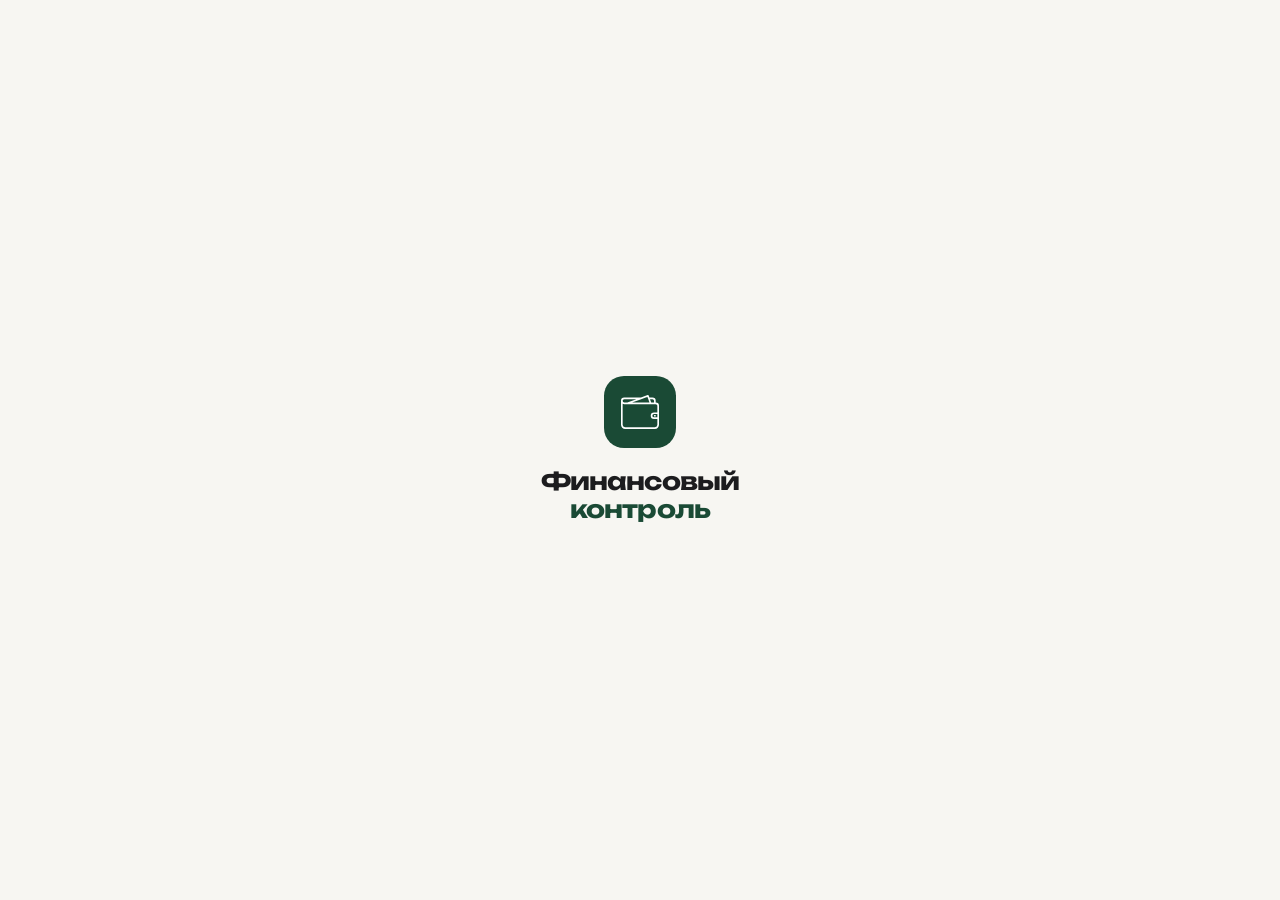
==== public/index.html @ 8f98a675 "Home world: duotone icons matching finance CATEGORY_META style Заменил плоские эмодзи/контуры в видж" ====
<!DOCTYPE html>
<html lang="ru">
<head>
<meta charset="UTF-8">
<meta name="viewport" content="width=device-width, initial-scale=1.0, maximum-scale=1.0, viewport-fit=cover">
<title>Финансовый контроль</title>
<link href="https://fonts.googleapis.com/css2?family=Outfit:wght@400;500;600;700&family=Manrope:wght@400;500;600;700&family=Unbounded:wght@700&display=swap" rel="stylesheet">
<!-- Домашний хаб: дизайн-токены + оболочка (поверх легаси-стилей денег) -->
<link rel="stylesheet" href="css/theme.css">
<link rel="stylesheet" href="css/shell.css">
<style>
*{box-sizing:border-box;margin:0;padding:0;}
body{background:#f7f6f2;color:#1c1c1e;font-family:'Manrope',sans-serif;padding-bottom:calc(94px + env(safe-area-inset-bottom));min-height:100vh;}

/* ── FONT SYSTEM ── */
.font-display{font-family:'Outfit',sans-serif;letter-spacing:-0.02em;}
.font-tiny{font-family:'Outfit',sans-serif;font-size:11px;font-weight:600;letter-spacing:0.06em;text-transform:uppercase;}
.font-medium{font-weight:500;}
.font-semibold{font-weight:600;}
.font-bold{font-weight:700;}

/* Cards */
.card{background:#fff;border-radius:22px;padding:18px;box-shadow:0 1px 0 rgba(0,0,0,0.04),0 4px 20px rgba(0,0,0,0.04);}

/* Buttons */
.btn-g{background:#1a4a35;color:#fff;border:none;cursor:pointer;border-radius:14px;font-family:inherit;font-weight:600;letter-spacing:-0.2px;transition:transform .15s, opacity .15s;}
.btn-g:active{transform:scale(0.96);opacity:0.85;}
.btn-ol{background:transparent;border:1.5px solid #e8e8e8;color:#1c1c1e;padding:9px 18px;font-size:13px;border-radius:50px;cursor:pointer;font-family:inherit;font-weight:600;transition:transform .15s;}
.btn-ol:active{transform:scale(0.96);}

/* Nav */
.nb{flex:1;display:flex;flex-direction:column;align-items:center;gap:4px;padding:8px 0 4px;border:none;background:transparent;color:#c7c7cc;cursor:pointer;font-family:'Manrope',sans-serif;font-size:10px;font-weight:600;letter-spacing:0.2px;transition:color .2s, transform .15s;-webkit-tap-highlight-color:transparent;outline:none;}
.nb:active{transform:scale(0.88);}
.nb svg{stroke:#c7c7cc;fill:none;transition:stroke .25s,fill .25s;}
.nb.active{color:#1a4a35;cursor:default;}
.nb.active:active{transform:none;}
.nb.active svg{stroke:#1a4a35;fill:none;}
/* piggy is fill-only icon */
.nb svg.fill-icon{stroke:none;fill:#c7c7cc;}
.nb.active svg.fill-icon{stroke:none;fill:#1a4a35;}

/* Remove tap highlight globally */
*{-webkit-tap-highlight-color:transparent;}

/* Overlays & Sheets */
.overlay{position:fixed;inset:0;background:rgba(0,0,0,0.0);z-index:50;display:flex;align-items:flex-end;backdrop-filter:blur(0px);transition:background .3s, backdrop-filter .3s;touch-action:none;}
.overlay.visible{background:rgba(0,0,0,0.25);backdrop-filter:blur(4px);}
.overlay.hidden{display:none!important;}
.sheet{background:#fff;border-top-left-radius:32px;border-top-right-radius:32px;width:100%;max-height:93vh;overflow-y:auto;overscroll-behavior:contain;overscroll-behavior-y:contain;-webkit-overflow-scrolling:touch;padding:12px 22px 44px;transform:translateY(100%);transition:transform .38s cubic-bezier(0.34,1.56,0.64,1);touch-action:pan-y;}
.sheet.open{transform:translateY(0);}
.handle{width:40px;height:5px;background:#e0e0e5;border-radius:4px;margin:0 auto 0;cursor:grab;display:block;}
.handle-area{padding:16px 0 20px;display:flex;align-items:center;justify-content:center;cursor:grab;margin:-12px -22px 0;}

/* Labels */
.lbl{font-family:'Outfit',sans-serif;font-size:11px;color:#8e8e93;font-weight:600;letter-spacing:0.06em;text-transform:uppercase;margin-bottom:10px;}

/* Layout */
.row{display:flex;justify-content:space-between;align-items:center;}
.scroll-x{display:flex;gap:10px;overflow-x:auto;padding-bottom:8px;scroll-snap-type:x mandatory;-webkit-overflow-scrolling:touch;}
.scroll-x::-webkit-scrollbar{height:0;}
.scroll-x > *{scroll-snap-align:start;}

/* Transaction rows */
.tx-row{display:flex;justify-content:space-between;align-items:center;padding:12px 18px;border-bottom:1px solid #f2f2f7;transition:background .15s;}
.tx-row:active{background:#f7f6f2;}

/* Tags */
.tag-in{background:#e8f8ef;color:#1b7a47;border-radius:20px;padding:3px 10px;font-size:11px;font-weight:600;}
.tag-out{background:#fff0f0;color:#c0392b;border-radius:20px;padding:3px 10px;font-size:11px;font-weight:600;}

/* Balance card */
.balance-card{background:linear-gradient(145deg,#1a4a35 0%,#1e5c40 60%,#2d6a4f 100%);border-radius:26px;padding:24px;color:#fff;position:relative;overflow:hidden;cursor:pointer;transition:transform .2s, box-shadow .2s;}
.balance-card:active{transform:scale(0.98);box-shadow:0 2px 20px rgba(26,74,53,0.3);}

/* Nav bar */
.nav-bar{position:fixed;bottom:0;left:0;right:0;background:rgba(255,255,255,0.92);backdrop-filter:blur(20px);-webkit-backdrop-filter:blur(20px);border-top:1px solid rgba(0,0,0,0.06);display:flex;align-items:center;padding:6px 0 calc(2px + env(safe-area-inset-bottom, 0px));z-index:20;}

/* Header */
.header{background:transparent;padding:14px 20px;display:flex;justify-content:space-between;align-items:center;}

/* Type switcher */
.type-sw{background:#f2f2f7;border-radius:50px;padding:4px;display:flex;margin-bottom:24px;}
.type-btn{flex:1;padding:12px;border-radius:50px;border:none;font-family:inherit;font-size:15px;font-weight:600;cursor:pointer;background:transparent;color:#8e8e93;transition:all .25s cubic-bezier(0.34,1.56,0.64,1);letter-spacing:-0.2px;}
.type-btn.on{background:#fff;color:#1c1c1e;box-shadow:0 2px 8px rgba(0,0,0,0.1);}

/* Category chips */
.chip{padding:9px 16px;border-radius:50px;border:1.5px solid #e8e8e8;background:#fff;font-family:inherit;font-size:13px;font-weight:500;cursor:pointer;transition:all .2s cubic-bezier(0.34,1.56,0.64,1);color:#1c1c1e;}
.chip:active{transform:scale(0.94);}
.chip.on{background:#1c1c1e;color:#fff;border-color:#1c1c1e;transform:scale(1.04);}

/* Income type buttons */
.inc-btn{flex:1;padding:13px 4px;border-radius:50px;border:1.5px solid #e8e8e8;background:#fff;font-family:inherit;font-size:13px;font-weight:600;cursor:pointer;transition:all .25s cubic-bezier(0.34,1.56,0.64,1);color:#1c1c1e;}
.inc-btn.on{background:#1a4a35;color:#fff;border-color:#1a4a35;transform:scale(1.03);}

/* Day buttons */
.day-btn{width:100%;aspect-ratio:1;border-radius:50%;border:1.5px solid #e8e8e8;background:#fff;font-family:'Manrope',sans-serif;font-size:11px;cursor:pointer;transition:all .2s cubic-bezier(0.34,1.56,0.64,1);color:#1c1c1e;-webkit-tap-highlight-color:transparent;}
.day-btn:active{transform:scale(0.88);}
.day-btn.on{background:#1a4a35;color:#fff;border-color:#1a4a35;transform:scale(1.08);}

/* Service icons */
.svc-item{display:flex;flex-direction:column;align-items:center;gap:5px;cursor:pointer;transition:transform .2s cubic-bezier(0.34,1.56,0.64,1);flex-shrink:0;-webkit-tap-highlight-color:transparent;}
.svc-item:active{transform:scale(0.9);}
.svc-icon{width:52px;height:52px;border-radius:16px;display:flex;align-items:center;justify-content:center;font-weight:700;border:2px solid transparent;transition:all .2s cubic-bezier(0.34,1.56,0.64,1);}
.svc-item.on .svc-icon{border-color:#1a4a35;box-shadow:0 0 0 3px rgba(26,74,53,0.12);transform:scale(1.05);}
.svc-name{font-size:10px;color:#8e8e93;text-align:center;font-family:'Manrope',sans-serif;font-weight:500;}

/* Progress bars */
.pb{background:#f2f2f7;border-radius:8px;height:8px;margin-bottom:9px;}
.pf{background:linear-gradient(90deg,#1a4a35,#3d8b6b);height:8px;border-radius:8px;transition:width .8s cubic-bezier(0.34,1.56,0.64,1);}

/* Scrollbar */
::-webkit-scrollbar{width:0px;}
::-webkit-scrollbar-thumb{background:transparent;}
input[type=number]::-webkit-inner-spin-button{-webkit-appearance:none;}

/* Swipe to delete */
.swipe-wrap{position:relative;overflow:hidden;border-bottom:1px solid #f2f2f7;}
.swipe-wrap:last-child{border-bottom:none;}
.swipe-del-bg{position:absolute;right:0;top:0;bottom:0;width:90px;background:rgba(232,141,103,0.1);display:flex;align-items:center;justify-content:center;cursor:pointer;transition:background .15s;}
.swipe-del-bg.confirming{background:rgba(232,141,103,0.2);}
.swipe-del-icon{width:46px;height:46px;border-radius:50%;background:rgba(232,141,103,0.5);display:flex;align-items:center;justify-content:center;opacity:0;transform:scale(0.4);will-change:transform,opacity;}
.swipe-content{position:relative;background:#fff;transition:transform .22s cubic-bezier(0.25,0.46,0.45,0.94);will-change:transform;touch-action:pan-y;}

/* Input fields */
.field{width:100%;border:1.5px solid #e8e8e8;border-radius:16px;padding:14px 16px;font-family:inherit;font-size:15px;outline:none;background:#fff;color:#1c1c1e;transition:border .2s, transform .15s;}
.field:focus{border-color:#1a4a35;transform:scale(1.01);}

/* Content padding */
#main{padding:16px 16px 0;display:flex;flex-direction:column;gap:14px;}
.main-content{padding:16px 16px 0;display:flex;flex-direction:column;gap:14px;}

/* Card entrance animation */
@keyframes cardIn{from{opacity:0;transform:translateY(18px)}to{opacity:1;transform:translateY(0)}}
.card-anim{animation:cardIn .4s cubic-bezier(0.34,1.2,0.64,1) both;}
.card-anim:nth-child(1){animation-delay:.03s}
.card-anim:nth-child(2){animation-delay:.08s}
.card-anim:nth-child(3){animation-delay:.13s}
.card-anim:nth-child(4){animation-delay:.18s}
.card-anim:nth-child(5){animation-delay:.23s}
.card-anim:nth-child(6){animation-delay:.28s}

/* Tab switch fade */
@keyframes tabIn{from{opacity:0;transform:translateY(10px)}to{opacity:1;transform:translateY(0)}}
.tab-anim{animation:tabIn .3s cubic-bezier(0.34,1.2,0.64,1) both;}

/* Bounce + button */
@keyframes bounceIn{0%{transform:scale(0.8);opacity:0}60%{transform:scale(1.08)}100%{transform:scale(1);opacity:1}}
.bounce-in{animation:bounceIn .35s cubic-bezier(0.34,1.56,0.64,1) both;}

/* Number count animation */
@keyframes numIn{from{opacity:0;transform:scale(0.85)}to{opacity:1;transform:scale(1)}}
.num-anim{animation:numIn .4s cubic-bezier(0.34,1.56,0.64,1) both;}
</style>
</head>
<body>

<!-- LOADING SCREEN -->
<div id="loading-screen" style="position:fixed;inset:0;background:#f7f6f2;z-index:2000;display:flex;flex-direction:column;align-items:center;justify-content:center;gap:20px;padding:24px;">
  <div style="width:72px;height:72px;background:#1a4a35;border-radius:20px;display:flex;align-items:center;justify-content:center;"><svg width="38" height="38" color="#fff"><use href="#ico-bag"/></svg></div>
  <div style="text-align:center;">
    <div style="font-family:'Unbounded',sans-serif;font-weight:700;font-size:24px;color:#1c1c1e;line-height:1.15;letter-spacing:-0.04em;">Финансовый</div>
    <div style="font-family:'Unbounded',sans-serif;font-weight:700;font-size:24px;color:#1a4a35;line-height:1.15;letter-spacing:-0.04em;">контроль</div>
  </div>
</div>

<!-- LOGIN SCREEN -->
<div id="login-screen" style="display:none;position:fixed;inset:0;background:#f0ede6;z-index:1000;flex-direction:column;align-items:center;justify-content:center;padding:24px;">

  <!-- Card -->
  <div style="background:#fff;border-radius:28px;padding:32px 28px 28px;width:100%;max-width:400px;box-shadow:0 4px 40px rgba(0,0,0,0.08);">

    <!-- Icon -->
    <div style="width:60px;height:60px;background:#1a4a35;border-radius:16px;display:flex;align-items:center;justify-content:center;margin-bottom:22px;"><svg width="32" height="32" color="#fff"><use href="#ico-bag"/></svg></div>

    <!-- Title -->
    <div style="font-family:'Unbounded',sans-serif;font-weight:700;font-size:28px;color:#1c1c1e;line-height:1.15;margin-bottom:4px;letter-spacing:-0.04em;">Финансовый</div>
    <div style="font-family:'Unbounded',sans-serif;font-weight:700;font-size:28px;color:#1a4a35;line-height:1.15;margin-bottom:18px;letter-spacing:-0.04em;">контроль</div>

    <!-- Description -->
    <div style="font-size:15px;color:#8e8e93;line-height:1.55;margin-bottom:32px;">Войдите, чтобы получить свой кошелёк — доходы, расходы, подписки, копилка и бюджеты в одном месте.</div>

    <!-- Google button -->
    <button id="signin-btn" onclick="signInWithGoogle()" style="width:100%;display:flex;align-items:center;justify-content:center;gap:12px;background:#1a4a35;border:none;border-radius:50px;padding:17px 28px;font-family:inherit;font-size:16px;font-weight:600;cursor:pointer;color:#fff;margin-bottom:18px;letter-spacing:-0.2px;">
      <svg width="20" height="20" viewBox="0 0 48 48">
        <path fill="#fff" d="M44.5 20H24v8h11.8C34.7 33.9 29.8 37 24 37c-7.2 0-13-5.8-13-13s5.8-13 13-13c3.1 0 5.9 1.1 8.1 2.9l5.7-5.7C34.6 6.1 29.6 4 24 4 12.9 4 4 12.9 4 24s8.9 20 20 20c11 0 20-8 20-20 0-1.3-.2-2.7-.5-4z"/>
      </svg>
      Войти через Google
    </button>

    <!-- Security note -->
    <div style="font-size:12px;color:#c7c7cc;text-align:center;line-height:1.5;">Защищённый вход через Google. Данные каждого аккаунта изолированы.</div>
  </div>

  <!-- Bottom label -->
  <div style="margin-top:32px;font-size:11px;color:#b0a89a;letter-spacing:2px;text-transform:uppercase;font-weight:600;">Personal Finance For Two</div>
</div>

<!-- APP ROOT (hidden until logged in) -->
<div id="app-root" style="display:none;">

<!-- ░░ ШАПКА ХАБА (марка текущего мира + аватары household + выход) ░░ -->
<div id="app-header" class="hub-header">
  <div class="hub-header__title">
    <div id="hub-mark" class="hub-header__mark">💰</div>
    <div>
      <div id="hub-name" class="hub-header__name">Финансы</div>
      <div id="hub-sub" class="hub-header__sub">Доходы, расходы, копилка</div>
    </div>
  </div>
  <div style="display:flex;align-items:center;gap:10px;">
    <div id="hub-avatars" class="hub-avatars"></div>
    <div style="cursor:pointer;display:flex;align-items:center;" onclick="signOutUser()" title="Выйти">
      <img id="user-avatar" style="display:none;width:0;height:0;" src="">
      <span id="user-name" style="display:none;"></span>
      <svg width="18" height="18" viewBox="0 0 24 24" fill="none" stroke="var(--ink-3)" stroke-width="2" stroke-linecap="round" stroke-linejoin="round">
        <path d="M9 21H5a2 2 0 0 1-2-2V5a2 2 0 0 1 2-2h4"/><polyline points="16 17 21 12 16 7"/><line x1="21" y1="12" x2="9" y2="12"/>
      </svg>
    </div>
  </div>
</div>

<!-- ░░ ПЕРЕКЛЮЧАТЕЛЬ МИРОВ ░░ -->
<div id="world-switch" class="world-switch">
  <button class="world-switch__btn on" data-world="money" onclick="setWorld('money')"><span class="em">💰</span>Деньги</button>
  <button class="world-switch__btn" data-world="home" onclick="setWorld('home')"><span class="em">🏠</span>Дом</button>
</div>


<div id="main" class="main-content"></div>

<!-- SVG icon templates for nav and UI -->
<svg style="display:none">
  <symbol id="ico-home" viewBox="0 0 16 16" fill="none" stroke="currentColor" stroke-width="0.9" stroke-linecap="round" stroke-linejoin="round">
    <path d="M1.5 6.5L8 1.5l6.5 5V15a.5.5 0 0 1-.5.5H10V11H6v4.5H2a.5.5 0 0 1-.5-.5z"/>
  </symbol>
  <symbol id="ico-piggy" viewBox="0 0 512.001 512.001" fill="currentColor">
    <!-- Shekel in coin center (replacing euro path) -->
    <text x="196" y="112" text-anchor="middle" font-size="90" font-family="Arial,sans-serif" fill="currentColor" stroke="none">₪</text>
    <!-- Coin circle -->
    <path d="M196.267,0.001c-47.053,0-85.333,38.281-85.333,85.333c0,47.053,38.281,85.333,85.333,85.333S281.6,132.387,281.6,85.334
      C281.6,38.281,243.319,0.001,196.267,0.001z M196.267,153.601c-37.641,0-68.267-30.626-68.267-68.267
      c0-37.64,30.626-68.267,68.267-68.267c37.641,0,68.267,30.626,68.267,68.267C264.533,122.975,233.907,153.601,196.267,153.601z"/>
    <!-- Stripe -->
    <path d="M267.537,235.017c-46.677-17.536-90.564-17.51-134.195,0.077c-4.369,1.766-6.485,6.733-4.727,11.102
      c1.766,4.378,6.741,6.485,11.11,4.719C179.2,235,219.042,235.017,261.53,250.992c0.981,0.367,1.997,0.546,3.004,0.546
      c3.448,0,6.699-2.116,7.996-5.538C274.176,241.596,271.949,236.673,267.537,235.017z"/>
    <!-- Body -->
    <path d="M503.467,307.201h-28.629c-14.976-31.65-35.695-50.637-63.036-57.702l14.541-50.884c0.964-3.396-0.256-7.04-3.072-9.165
      c-2.825-2.133-6.664-2.287-9.66-0.418l-62.942,39.339c-41.131-33.442-106.726-40.627-155.469-40.627
      c-37.683,0-72.883,7.526-102.75,20.514c-4.361-10.334-14.054-18.893-28.356-24.815c-20.258-8.397-46.336-9.847-59.375-3.345
      C1.826,181.547,0,184.5,0,187.734c0,13.85,0,42.667,25.6,42.667c4.719,0,8.533-3.823,8.533-8.533c0-4.71-3.814-8.533-8.533-8.533
      c-5.726,0-8.004-4.881-8.448-19.482c9.677-1.877,26.564-0.367,40.405,5.359c10.342,4.284,17.203,10.121,19.499,16.469
      C30.268,240.649,0,280.031,0,324.276c0,28.245,8.849,52.565,26.317,72.337l25.097,108.783c0.896,3.866,4.343,6.605,8.32,6.605
      h76.8c4.719,0,8.533-3.823,8.533-8.533v-30.669c36.514,11.605,74.598,13.542,115.84,5.931l22.4,29.858
      c1.604,2.15,4.139,3.413,6.827,3.413h59.733c4.719,0,8.533-3.823,8.533-8.533v-43.699c89.796-12.621,153.933-58.163,153.6-109.918
      v-34.116C512,311.024,508.186,307.201,503.467,307.201z M494.933,349.867c0,0.017,0,0.043,0,0.06
      c0.307,43.639-62.49,83.994-146.065,93.867c-4.301,0.503-7.535,4.147-7.535,8.474v42.667H294.4l-23.04-30.72
      c-1.963-2.637-5.299-3.908-8.525-3.243c-44.45,9.045-84.796,6.374-123.29-8.158c-2.62-0.998-5.564-0.631-7.859,0.964
      c-2.313,1.596-3.686,4.224-3.686,7.023v34.133H66.526l-24.073-104.32c-0.333-1.442-1.033-2.773-2.039-3.866
      c-15.71-17.05-23.347-37.487-23.347-62.473c0-65.877,79.906-119.467,178.133-119.467c67.456,0,120.346,14.362,148.915,40.431
      c2.833,2.577,7.023,2.961,10.274,0.93l49.434-30.899l-10.965,38.383c-0.666,2.355-0.299,4.89,1.024,6.955
      c1.323,2.065,3.465,3.456,5.888,3.823c27.716,4.25,47.334,21.623,61.73,54.707c1.365,3.115,4.446,5.129,7.834,5.129h25.6V349.867z"/>
    <!-- Eye -->
    <path d="M414.72,291.841l-0.068-0.051c-3.763-2.842-9.079-2.048-11.913,1.732c-2.833,3.772-2.031,9.148,1.741,11.972
      c1.536,1.152,3.328,1.707,5.111,1.707c2.603,0,5.154-1.178,6.835-3.413C419.26,300.016,418.492,294.665,414.72,291.841z"/>
  </symbol>
  <symbol id="ico-budget" viewBox="0 0 16 16" fill="none" stroke="currentColor" stroke-width="0.9" stroke-linecap="round" stroke-linejoin="round">
    <circle cx="8" cy="8" r="6.5"/>
    <polyline points="8 4.5 8 8 10.5 9.5"/>
  </symbol>
  <symbol id="ico-history" viewBox="0 0 16 16" fill="none" stroke="currentColor" stroke-width="0.9" stroke-linecap="round" stroke-linejoin="round">
    <path d="M9.5 1.5H4a1 1 0 0 0-1 1v11a1 1 0 0 0 1 1h8a1 1 0 0 0 1-1V5.5z"/>
    <polyline points="9.5 1.5 9.5 5.5 13 5.5"/>
    <line x1="5.5" y1="8.5" x2="10.5" y2="8.5"/>
    <line x1="5.5" y1="10.5" x2="10.5" y2="10.5"/>
    <line x1="5.5" y1="6.5" x2="7.5" y2="6.5"/>
  </symbol>
  <symbol id="ico-plus" viewBox="0 0 24 24" fill="none" stroke="currentColor" stroke-width="2.2" stroke-linecap="round">
    <line x1="12" y1="5" x2="12" y2="19"/><line x1="5" y1="12" x2="19" y2="12"/>
  </symbol>
  <symbol id="ico-bag" viewBox="0 -2.5 46 46" fill="currentColor">
    <path d="M47,40h0a5,5,0,0,1-5,5H6a5,5,0,0,1-5-5V11A4,4,0,0,1,5,7H25.171l8.1-2.934a.99.99,0,0,1,1.268.589L35.391,7H39a4,4,0,0,1,4,4v2h0a4,4,0,0,1,4,4ZM5,9H5a2,2,0,0,0,0,4H8.634c.013-.005.021-.016.034-.021L19.65,9Zm29.078.181L33.016,6.257h0L30.964,7h0L25.453,9h-.01L14.4,13H35.466ZM41,11a2,2,0,0,0-2-2H36.117l1.454,4H41Zm2,4H5a3.955,3.955,0,0,1-2-.555V40a3,3,0,0,0,3,3H42a3,3,0,0,0,3-3V33H41a4,4,0,0,1,0-8h4V17A2,2,0,0,0,43,15Zm2,16V27H41a2,2,0,0,0,0,4Zm-4-3h2v2H41Z" transform="translate(-1 -4.006)" fill-rule="evenodd"/>
  </symbol>
  <symbol id="ico-search" viewBox="0 0 24 24" fill="none" stroke="currentColor" stroke-width="2" stroke-linecap="round">
    <circle cx="11" cy="11" r="8"/><path d="m21 21-4.35-4.35"/>
  </symbol>
  <symbol id="ico-calendar" viewBox="0 0 24 24" fill="none" stroke="currentColor" stroke-width="1.8" stroke-linecap="round" stroke-linejoin="round">
    <rect x="3" y="4" width="18" height="18" rx="2"/><path d="M16 2v4M8 2v4M3 10h18"/>
  </symbol>
  <symbol id="ico-film" viewBox="0 0 24 24" fill="none" stroke="currentColor" stroke-width="1.5" stroke-linecap="round" stroke-linejoin="round">
    <rect x="2" y="2" width="20" height="20" rx="2.18"/><line x1="7" y1="2" x2="7" y2="22"/><line x1="17" y1="2" x2="17" y2="22"/><line x1="2" y1="12" x2="22" y2="12"/><line x1="2" y1="7" x2="7" y2="7"/><line x1="2" y1="17" x2="7" y2="17"/><line x1="17" y1="17" x2="22" y2="17"/><line x1="17" y1="7" x2="22" y2="7"/>
  </symbol>
  <symbol id="ico-target" viewBox="0 0 24 24" fill="none" stroke="currentColor" stroke-width="1.5" stroke-linecap="round">
    <circle cx="12" cy="12" r="10"/><circle cx="12" cy="12" r="6"/><circle cx="12" cy="12" r="2"/>
  </symbol>
  <symbol id="ico-sprout" viewBox="0 0 24 24" fill="none" stroke="currentColor" stroke-width="1.5" stroke-linecap="round" stroke-linejoin="round">
    <path d="M7 20h10M10 20c0-6 4-10 4-10"/><path d="M6 10s.5-5 6-5c0 0 5 .5 5 5s-5 3-5 3-6 0-6-3z"/>
  </symbol>
  <symbol id="ico-trending-up" viewBox="0 0 24 24" fill="none" stroke="currentColor" stroke-width="1.5" stroke-linecap="round" stroke-linejoin="round">
    <polyline points="23 6 13.5 15.5 8.5 10.5 1 18"/><polyline points="17 6 23 6 23 12"/>
  </symbol>
  <symbol id="ico-trending-down" viewBox="0 0 24 24" fill="none" stroke="currentColor" stroke-width="1.5" stroke-linecap="round" stroke-linejoin="round">
    <polyline points="23 18 13.5 8.5 8.5 13.5 1 6"/><polyline points="17 18 23 18 23 12"/>
  </symbol>
  <symbol id="ico-edit" viewBox="0 0 24 24" fill="none" stroke="currentColor" stroke-width="1.5" stroke-linecap="round" stroke-linejoin="round">
    <path d="M11 4H4a2 2 0 0 0-2 2v14a2 2 0 0 0 2 2h14a2 2 0 0 0 2-2v-7"/><path d="M18.5 2.5a2.121 2.121 0 0 1 3 3L12 15l-4 1 1-4 9.5-9.5z"/>
  </symbol>
  <symbol id="ico-lock" viewBox="0 0 24 24" fill="none" stroke="currentColor" stroke-width="1.5" stroke-linecap="round" stroke-linejoin="round">
    <rect x="3" y="11" width="18" height="11" rx="2"/><path d="M7 11V7a5 5 0 0 1 10 0v4"/>
  </symbol>
  <symbol id="ico-briefcase" viewBox="0 0 24 24" fill="none" stroke="currentColor" stroke-width="1.5" stroke-linecap="round" stroke-linejoin="round">
    <rect x="2" y="7" width="20" height="14" rx="2"/><path d="M16 7V5a2 2 0 0 0-2-2h-4a2 2 0 0 0-2 2v2"/><line x1="12" y1="12" x2="12" y2="12"/>
  </symbol>
  <symbol id="ico-wallet" viewBox="0 0 24 24" fill="none" stroke="currentColor" stroke-width="1.5" stroke-linecap="round" stroke-linejoin="round">
    <path d="M21 12V7H5a2 2 0 0 1 0-4h14v4"/><path d="M3 5v14a2 2 0 0 0 2 2h16v-5"/><path d="M18 12a2 2 0 0 0 0 4h4v-4z"/>
  </symbol>
  <symbol id="ico-repeat" viewBox="0 0 24 24" fill="none" stroke="currentColor" stroke-width="1.5" stroke-linecap="round" stroke-linejoin="round">
    <polyline points="17 1 21 5 17 9"/>
    <path d="M3 11V9a4 4 0 0 1 4-4h14"/>
    <polyline points="7 23 3 19 7 15"/>
    <path d="M21 13v2a4 4 0 0 1-4 4H3"/>
  </symbol>
  <symbol id="ico-bolt" viewBox="0 0 24 24" fill="none" stroke="currentColor" stroke-width="1.5" stroke-linecap="round" stroke-linejoin="round">
    <polygon points="13 2 3 14 12 14 11 22 21 10 12 10 13 2"/>
  </symbol>
  <symbol id="ico-chevron-right" viewBox="0 0 24 24" fill="none" stroke="currentColor" stroke-width="2" stroke-linecap="round" stroke-linejoin="round">
    <polyline points="9 18 15 12 9 6"/>
  </symbol>
  <!-- Иконки мира «Дом» -->
  <symbol id="ico-grid" viewBox="0 0 24 24" fill="none" stroke="currentColor" stroke-width="1.8" stroke-linecap="round" stroke-linejoin="round">
    <rect x="3" y="3" width="7" height="7" rx="1.5"/><rect x="14" y="3" width="7" height="7" rx="1.5"/><rect x="3" y="14" width="7" height="7" rx="1.5"/><rect x="14" y="14" width="7" height="7" rx="1.5"/>
  </symbol>
  <symbol id="ico-box" viewBox="0 0 24 24" fill="none" stroke="currentColor" stroke-width="1.8" stroke-linecap="round" stroke-linejoin="round">
    <path d="M21 16V8a2 2 0 0 0-1-1.73l-7-4a2 2 0 0 0-2 0l-7 4A2 2 0 0 0 3 8v8a2 2 0 0 0 1 1.73l7 4a2 2 0 0 0 2 0l7-4A2 2 0 0 0 21 16z"/><polyline points="3.27 6.96 12 12.01 20.73 6.96"/><line x1="12" y1="22.08" x2="12" y2="12"/>
  </symbol>
  <symbol id="ico-check" viewBox="0 0 24 24" fill="none" stroke="currentColor" stroke-width="1.8" stroke-linecap="round" stroke-linejoin="round">
    <path d="M9 11l3 3L22 4"/><path d="M21 12v7a2 2 0 0 1-2 2H5a2 2 0 0 1-2-2V5a2 2 0 0 1 2-2h11"/>
  </symbol>
  <symbol id="ico-chef" viewBox="0 0 24 24" fill="none" stroke="currentColor" stroke-width="1.8" stroke-linecap="round" stroke-linejoin="round">
    <path d="M6 13.87A4 4 0 0 1 7.41 6a5.11 5.11 0 0 1 1.05-1.54 5 5 0 0 1 7.08 0A5.11 5.11 0 0 1 16.59 6 4 4 0 0 1 18 13.87V21H6z"/><line x1="6" y1="17" x2="18" y2="17"/>
  </symbol>
</svg>

<!-- ░░ КОНТЕКСТНАЯ НИЖНЯЯ НАВИГАЦИЯ (наполняется shell.js) ░░ -->
<div class="hub-nav">
  <div class="hub-nav__inner" id="hub-nav-inner"></div>
</div>

<!-- ADD TX -->
<div class="overlay hidden" id="ov-tx" onclick="if(event.target===this)closeSheet('tx')">
  <div class="sheet">
    <div class="handle-area"><div class="handle"></div></div>
    <div class="row" style="margin-bottom:20px;">
      <div style="font-weight:700;font-size:22px;">Новая запись</div>
      <button onclick="closeSheet('tx')" style="width:34px;height:34px;border-radius:50%;border:none;background:#f7f6f2;font-size:18px;cursor:pointer;display:flex;align-items:center;justify-content:center;">✕</button>
    </div>
    <!-- Type switcher -->
    <div class="type-sw">
      <button class="type-btn on" id="tb-exp" onclick="setType('expense')">Расход</button>
      <button class="type-btn" id="tb-inc" onclick="setType('income')">Доход</button>
    </div>
    <!-- Amount -->
    <div class="lbl">Сумма</div>
    <div style="display:flex;align-items:center;border-bottom:1.5px solid #e0e0d8;margin-bottom:20px;padding-bottom:10px;">
      <input id="tx-amt" type="number" placeholder="0" style="flex:1;border:none;outline:none;font-size:36px;font-weight:300;font-family:inherit;background:transparent;color:#1a1a1a;">
      <span style="font-size:22px;color:#8e8e93;">₪</span>
    </div>
    <!-- Date -->
    <div class="lbl">Дата</div>
    <div onclick="txToggleCal()" style="background:#fff;border:1.5px solid #e8e8e8;border-radius:14px;padding:12px 14px;display:flex;align-items:center;gap:10px;margin-bottom:12px;cursor:pointer;">
      <svg width="20" height="20" style="flex-shrink:0;" color="#8e8e93"><use href="#ico-calendar"/></svg>
      <span id="tx-date-lbl" style="flex:1;font-size:15px;font-weight:500;color:#1c1c1e;"></span>
      <svg width="16" height="16" viewBox="0 0 24 24" fill="none" stroke="#c7c7cc" stroke-width="2" stroke-linecap="round"><polyline points="6 9 12 15 18 9"/></svg>
    </div>
    <div id="tx-cal-wrap" style="display:none;margin-bottom:16px;background:#fff;border:1.5px solid #e8e8e8;border-radius:16px;padding:14px;"></div>
    <!-- Extra fields (note + category or income type) -->
    <div id="tx-extra"></div>
    <button class="btn-g" onclick="doAddTx()" style="width:100%;padding:15px;font-size:16px;border-radius:50px;margin-top:6px;opacity:0.9;">Добавить</button>
  </div>
</div>

<!-- ADD SUB -->
<div class="overlay hidden" id="ov-sub" onclick="if(event.target===this)closeSheet('sub')">
  <div class="sheet">
    <div class="handle-area"><div class="handle"></div></div>
    <div class="row" style="margin-bottom:22px;">
      <div id="sub-modal-title" style="font-family:'Manrope',sans-serif;font-weight:700;font-size:20px;color:#1c1c1e;"></div>
      <button onclick="closeSheet('sub')" style="width:32px;height:32px;border-radius:50%;border:none;background:#f2f2f7;color:#8e8e93;font-size:16px;cursor:pointer;display:flex;align-items:center;justify-content:center;-webkit-tap-highlight-color:transparent;">✕</button>
    </div>

    <!-- Service selector - horizontal scroll -->
    <div class="lbl">Сервис</div>
    <div id="svc-grid" style="display:flex;gap:12px;overflow-x:auto;padding-bottom:4px;margin-bottom:22px;scrollbar-width:none;"></div>

    <!-- Name field -->
    <div class="lbl">Название</div>
    <input id="sub-name" type="text" placeholder="Netflix" style="width:100%;border:1.5px solid #e8e8e8;border-radius:14px;padding:13px 16px;font-family:'Manrope',sans-serif;font-size:15px;outline:none;margin-bottom:18px;color:#1c1c1e;background:#fff;">

    <!-- Amount -->
    <div class="lbl">Стоимость в месяц</div>
    <div style="border:1.5px solid #e8e8e8;border-radius:14px;padding:12px 16px;display:flex;align-items:center;margin-bottom:22px;background:#fff;">
      <input id="sub-amt" type="number" placeholder="0" style="flex:1;border:none;outline:none;font-family:'Outfit',sans-serif;font-size:24px;font-weight:600;background:transparent;color:#1c1c1e;letter-spacing:-0.02em;width:0;">
      <span style="color:#8e8e93;font-size:14px;font-family:'Manrope',sans-serif;">₪ / мес.</span>
    </div>

    <!-- Day of charge -->
    <div class="lbl">День списания</div>
    <div id="day-grid" style="display:grid;grid-template-columns:repeat(7,1fr);gap:6px;margin-bottom:28px;"></div>

    <!-- Auto-charge toggle (edit mode only) -->
    <div id="sub-autochg-row" style="display:none;background:#fff;border-radius:14px;border:1.5px solid #EFECE6;padding:14px 16px;align-items:center;justify-content:space-between;margin-bottom:18px;cursor:pointer;" onclick="toggleSubAutoCharge()">
      <div style="display:flex;align-items:center;gap:12px;">
        <div style="width:36px;height:36px;border-radius:10px;background:#f0faf4;display:flex;align-items:center;justify-content:center;flex-shrink:0;"><svg width="18" height="18" color="#1a4a35"><use href="#ico-repeat"/></svg></div>
        <div>
          <div style="font-weight:600;font-size:14px;color:#1c1c1e;">Авто-списание</div>
          <div style="font-size:12px;color:#8e8e93;margin-top:1px;">Добавлять в расходы автоматически</div>
        </div>
      </div>
      <div id="sub-autochg-toggle" style="width:51px;height:31px;border-radius:50px;background:#e8e8e8;position:relative;transition:background .25s;flex-shrink:0;">
        <div id="sub-autochg-knob" style="position:absolute;width:27px;height:27px;border-radius:50%;background:#fff;top:2px;left:2px;transition:transform .25s;box-shadow:0 1px 4px rgba(0,0,0,0.2);"></div>
      </div>
    </div>

    <button class="btn-g" id="sub-save-btn" onclick="doSaveSub()" style="width:100%;padding:15px;font-size:15px;border-radius:50px;margin-bottom:10px;"></button>
    <button id="sub-del-btn" style="display:none;width:100%;padding:14px;font-size:14px;border-radius:50px;background:transparent;border:1.5px solid #E88D67;color:#E88D67;font-family:'Manrope',sans-serif;font-weight:600;cursor:pointer;" onclick="doDelSub()">Удалить подписку</button>
  </div>
</div>

<!-- ADD GOAL -->
<div class="overlay hidden" id="ov-goal" onclick="if(event.target===this)closeSheet('goal')">
  <div class="sheet">
    <div class="handle-area"><div class="handle"></div></div>
    <div class="row" style="margin-bottom:20px;">
      <div style="font-weight:700;font-size:22px;">Новая цель</div>
      <button onclick="closeSheet('goal')" style="width:34px;height:34px;border-radius:50%;border:none;background:#f7f6f2;font-size:20px;cursor:pointer;display:flex;align-items:center;justify-content:center;">✕</button>
    </div>
    <div class="lbl">Иконка</div>
    <div id="goal-icons" style="display:flex;flex-wrap:wrap;gap:10px;margin-bottom:20px;"></div>
    <div class="lbl">Цвет</div>
    <div id="goal-colors" style="display:flex;gap:10px;margin-bottom:20px;flex-wrap:wrap;"></div>
    <div class="lbl">Название</div>
    <input id="g-name" type="text" placeholder="На отпуск" style="width:100%;border:1.5px solid #e8e8e8;border-radius:14px;padding:12px 14px;font-family:inherit;font-size:16px;outline:none;margin-bottom:18px;background:#fff;">
    <div class="lbl">Цель, ₪</div>
    <input id="g-target" type="number" placeholder="5000" style="width:100%;border:1.5px solid #e8e8e8;border-radius:14px;padding:12px 14px;font-family:inherit;font-size:16px;outline:none;margin-bottom:18px;background:#fff;">
    <div class="lbl">Дата цели (необязательно)</div>
    <input id="g-deadline" type="date" style="width:100%;border:1.5px solid #e8e8e8;border-radius:14px;padding:12px 14px;font-family:inherit;font-size:16px;outline:none;margin-bottom:24px;background:#fff;color:#1a1a1a;">
    <button class="btn-g" onclick="doAddGoal()" style="width:100%;padding:15px;font-size:16px;border-radius:16px;">Создать</button>
  </div>
</div>

<!-- СНЯТЬ -->
<div class="overlay hidden" id="ov-withdraw" onclick="if(event.target===this)closeSheet('withdraw')">
  <div class="sheet">
    <div class="handle-area"><div class="handle"></div></div>
    <div class="row" style="margin-bottom:20px;">
      <div style="font-weight:700;font-size:22px;">Снять со счёта</div>
      <button onclick="closeSheet('withdraw')" style="width:34px;height:34px;border-radius:50%;border:none;background:#f7f6f2;font-size:20px;cursor:pointer;display:flex;align-items:center;justify-content:center;">✕</button>
    </div>
    <div id="withdraw-goal-info" style="margin-bottom:20px;"></div>
    <div class="lbl">Сумма снятия ₪</div>
    <div style="display:flex;align-items:center;border-bottom:1.5px solid #e0e0d8;margin-bottom:24px;padding-bottom:10px;">
      <input id="withdraw-amt" type="number" placeholder="0" style="flex:1;border:none;outline:none;font-size:36px;font-weight:300;font-family:inherit;background:transparent;">
      <span style="font-size:22px;color:#8e8e93;">₪</span>
    </div>
    <button onclick="doWithdraw()" style="width:100%;padding:15px;font-size:16px;border-radius:50px;background:#fff;border:1.5px solid #e8e8e8;font-family:inherit;font-weight:700;cursor:pointer;color:#1a1a1a;">− Снять</button>
  </div>
</div>

<!-- PОПОЛНИТЬ -->
<div class="overlay hidden" id="ov-saving" onclick="if(event.target===this)closeSheet('saving')">
  <div class="sheet">
    <div class="handle-area"><div class="handle"></div></div>
    <div class="row" style="margin-bottom:20px;">
      <div style="font-weight:700;font-size:22px;">Пополнить копилку</div>
      <button onclick="closeSheet('saving')" style="width:34px;height:34px;border-radius:50%;border:none;background:#f7f6f2;font-size:20px;cursor:pointer;display:flex;align-items:center;justify-content:center;">✕</button>
    </div>
    <div id="saving-goal-info" style="margin-bottom:20px;"></div>
    <div class="lbl">Сумма пополнения ₪</div>
    <div style="display:flex;align-items:center;border-bottom:1.5px solid #e0e0d8;margin-bottom:24px;padding-bottom:10px;">
      <input id="saving-amt" type="number" placeholder="0" style="flex:1;border:none;outline:none;font-size:36px;font-weight:300;font-family:inherit;background:transparent;">
      <span style="font-size:22px;color:#8e8e93;">₪</span>
    </div>
    <button class="btn-g" onclick="doSaving()" style="width:100%;padding:15px;font-size:16px;border-radius:16px;">Пополнить</button>
  </div>
</div>

<!-- РЕДАКТИРОВАТЬ ЦЕЛЬ -->
<div class="overlay hidden" id="ov-edit-goal" onclick="if(event.target===this)closeSheet('edit-goal')">
  <div class="sheet">
    <div class="handle-area"><div class="handle"></div></div>
    <div class="row" style="margin-bottom:20px;">
      <div style="font-weight:700;font-size:22px;">Изменить цель</div>
      <button onclick="closeSheet('edit-goal')" style="width:34px;height:34px;border-radius:50%;border:none;background:#f7f6f2;font-size:20px;cursor:pointer;display:flex;align-items:center;justify-content:center;">✕</button>
    </div>
    <div class="lbl">Иконка</div>
    <div id="edit-goal-icons" style="display:flex;flex-wrap:wrap;gap:10px;margin-bottom:20px;"></div>
    <div class="lbl">Цвет</div>
    <div id="edit-goal-colors" style="display:flex;gap:10px;margin-bottom:20px;flex-wrap:wrap;"></div>
    <div class="lbl">Название</div>
    <input id="eg-name" type="text" style="width:100%;border:1.5px solid #e8e8e8;border-radius:14px;padding:12px 14px;font-family:inherit;font-size:16px;outline:none;margin-bottom:18px;background:#fff;">
    <div class="lbl">Цель, ₪</div>
    <input id="eg-target" type="number" style="width:100%;border:1.5px solid #e8e8e8;border-radius:14px;padding:12px 14px;font-family:inherit;font-size:16px;outline:none;margin-bottom:18px;background:#fff;">
    <div class="lbl">Дата цели (необязательно)</div>
    <input id="eg-deadline" type="date" style="width:100%;border:1.5px solid #e8e8e8;border-radius:14px;padding:12px 14px;font-family:inherit;font-size:16px;outline:none;margin-bottom:18px;background:#fff;color:#1a1a1a;">
    <button class="btn-g" onclick="doEditGoal()" style="width:100%;padding:15px;font-size:16px;border-radius:16px;margin-bottom:10px;">Сохранить</button>
    <button onclick="doDeleteGoal()" style="width:100%;padding:15px;font-size:16px;border-radius:16px;background:#fff;border:1.5px solid #E88D67;color:#E88D67;font-family:inherit;font-weight:600;cursor:pointer;">Удалить цель</button>
  </div>
</div>

<!-- CALENDAR PERIOD PICKER — T-Bank style -->
<div class="overlay hidden" id="ov-cal" style="align-items:flex-end;">
  <div id="cal-modal" style="background:#fff;width:100%;height:92vh;border-top-left-radius:28px;border-top-right-radius:28px;display:flex;flex-direction:column;transform:translateY(100%);transition:transform .38s cubic-bezier(0.34,1.56,0.64,1);">

    <!-- Header -->
    <div style="display:flex;align-items:center;justify-content:space-between;padding:16px 20px 12px;flex-shrink:0;">
      <button onclick="calClose()" style="border:none;background:none;font-family:'Manrope',sans-serif;font-size:16px;font-weight:500;color:#1a4a35;cursor:pointer;padding:4px 0;">Закрыть</button>
      <div style="font-family:'Manrope',sans-serif;font-size:17px;font-weight:700;color:#1c1c1e;">Выберите период</div>
      <button id="cal-done-btn" onclick="calApply()" style="border:none;background:none;font-family:'Manrope',sans-serif;font-size:16px;font-weight:600;color:#1a4a35;cursor:pointer;padding:4px 0;opacity:0.35;" disabled>Готово</button>
    </div>

    <!-- Date range fields -->
    <div style="display:grid;grid-template-columns:1fr 1fr;gap:0;padding:0 20px 12px;flex-shrink:0;">
      <div style="padding:8px 12px 10px 0;border-right:1px solid #f2f2f7;">
        <div style="font-size:12px;color:#8e8e93;margin-bottom:4px;font-family:'Manrope',sans-serif;">Дата начала</div>
        <div id="cal-start-lbl" style="font-size:16px;font-weight:500;color:#1c1c1e;font-family:'Manrope',sans-serif;">—</div>
        <div id="cal-start-line" style="height:2px;background:#d0d0d8;border-radius:2px;margin-top:6px;"></div>
      </div>
      <div style="padding:8px 0 10px 12px;">
        <div style="font-size:12px;color:#8e8e93;margin-bottom:4px;font-family:'Manrope',sans-serif;">Дата окончания</div>
        <div id="cal-end-lbl" style="font-size:16px;font-weight:500;color:#8e8e93;font-family:'Manrope',sans-serif;">—</div>
        <div id="cal-end-line" style="height:2px;background:#d0d0d8;border-radius:2px;margin-top:6px;"></div>
      </div>
    </div>

    <!-- Quick chips -->
    <div style="display:flex;gap:8px;padding:0 20px 12px;overflow-x:auto;flex-shrink:0;">
      <button onclick="calQuick('today')" style="white-space:nowrap;border:1.5px solid #e8e8e8;background:#fff;border-radius:50px;padding:7px 14px;font-family:'Manrope',sans-serif;font-size:13px;font-weight:500;cursor:pointer;color:#1c1c1e;flex-shrink:0;">Сегодня</button>
      <button onclick="calQuick('7days')" style="white-space:nowrap;border:1.5px solid #e8e8e8;background:#fff;border-radius:50px;padding:7px 14px;font-family:'Manrope',sans-serif;font-size:13px;font-weight:500;cursor:pointer;color:#1c1c1e;flex-shrink:0;">7 дней</button>
      <button onclick="calQuick('month')" style="white-space:nowrap;border:1.5px solid #e8e8e8;background:#fff;border-radius:50px;padding:7px 14px;font-family:'Manrope',sans-serif;font-size:13px;font-weight:500;cursor:pointer;color:#1c1c1e;flex-shrink:0;">Этот месяц</button>
      <button onclick="calQuick('year')" style="white-space:nowrap;border:1.5px solid #e8e8e8;background:#fff;border-radius:50px;padding:7px 14px;font-family:'Manrope',sans-serif;font-size:13px;font-weight:500;cursor:pointer;color:#1c1c1e;flex-shrink:0;">Этот год</button>
      <button id="cal-reset-btn" onclick="calQuick('reset')" style="display:none;white-space:nowrap;border:1.5px solid #e8e8e8;background:#fff;border-radius:50px;padding:7px 14px;font-family:'Manrope',sans-serif;font-size:13px;font-weight:500;cursor:pointer;color:#E88D67;flex-shrink:0;">Сбросить</button>
    </div>

    <!-- Days of week header -->
    <div style="display:grid;grid-template-columns:repeat(7,1fr);padding:0 16px 8px;flex-shrink:0;border-bottom:1px solid #f2f2f7;">
      <div style="text-align:center;font-size:12px;color:#8e8e93;font-weight:600;font-family:'Manrope',sans-serif;padding:4px 0;">Пн</div>
      <div style="text-align:center;font-size:12px;color:#8e8e93;font-weight:600;font-family:'Manrope',sans-serif;padding:4px 0;">Вт</div>
      <div style="text-align:center;font-size:12px;color:#8e8e93;font-weight:600;font-family:'Manrope',sans-serif;padding:4px 0;">Ср</div>
      <div style="text-align:center;font-size:12px;color:#8e8e93;font-weight:600;font-family:'Manrope',sans-serif;padding:4px 0;">Чт</div>
      <div style="text-align:center;font-size:12px;color:#8e8e93;font-weight:600;font-family:'Manrope',sans-serif;padding:4px 0;">Пт</div>
      <div style="text-align:center;font-size:12px;color:#8e8e93;font-weight:600;font-family:'Manrope',sans-serif;padding:4px 0;">Сб</div>
      <div style="text-align:center;font-size:12px;color:#8e8e93;font-weight:600;font-family:'Manrope',sans-serif;padding:4px 0;">Вс</div>
    </div>

    <!-- Scrollable months -->
    <div id="cal-scroll" style="overflow-y:auto;flex:1;padding:0 16px 32px;">
      <div id="cal-months"></div>
    </div>

  </div>
</div>

<!-- INCOME DETAIL SHEET -->
<div class="overlay hidden" id="ov-income" onclick="if(event.target===this)closeSheet('income')">
  <div class="sheet">
    <div class="handle-area"><div class="handle"></div></div>
    <div class="row" style="margin-bottom:16px;">
      <div>
        <div id="income-sheet-title" style="font-family:'Unbounded',sans-serif;font-size:20px;font-weight:700;color:#1c1c1e;letter-spacing:-0.04em;"></div>
        <div id="income-sheet-subtitle" style="font-size:13px;color:#8e8e93;margin-top:2px;"></div>
      </div>
      <button onclick="closeSheet('income')" style="width:34px;height:34px;border-radius:50%;border:none;background:#f2f2f7;font-size:18px;cursor:pointer;display:flex;align-items:center;justify-content:center;">✕</button>
    </div>

    <!-- Year pill selector -->
    <div id="income-year-pills" style="display:flex;gap:8px;overflow-x:auto;padding-bottom:4px;margin-bottom:16px;"></div>

    <!-- Year total -->
    <div id="income-year-total" style="background:#f7f6f2;border-radius:18px;padding:16px 18px;margin-bottom:18px;display:flex;justify-content:space-between;align-items:center;"></div>

    <!-- Month bars -->
    <div id="income-months" style="display:flex;flex-direction:column;gap:4px;"></div>
  </div>
</div>

<!-- OVERVIEW -->
<div class="overlay hidden" id="ov-overview" onclick="if(event.target===this)closeSheet('overview')" style="align-items:stretch;">
  <div style="background:#f7f6f2;width:100%;height:92vh;border-top-left-radius:28px;border-top-right-radius:28px;overflow-y:auto;animation:su .25s ease;">
    <div style="background:#fff;padding:16px 20px;display:flex;align-items:center;gap:12px;border-bottom:1px solid #ebebeb;position:sticky;top:0;z-index:5;border-top-left-radius:28px;border-top-right-radius:28px;">
      <button onclick="closeSheet('overview')" style="width:36px;height:36px;border-radius:50%;border:none;background:#f7f6f2;font-size:18px;cursor:pointer;">←</button>
      <div>
        <div style="font-size:11px;color:#8e8e93;text-transform:uppercase;letter-spacing:1px;">Обзор счёта</div>
        <div style="font-weight:700;font-size:18px;">Все операции</div>
      </div>
    </div>
    <div id="ov-body" style="padding:14px;display:flex;flex-direction:column;gap:12px;"></div>
  </div>
</div>

<!-- HISTORY EXP DETAIL SHEET -->
<div class="overlay hidden" id="ov-hist-exp" onclick="if(event.target===this)closeSheet('hist-exp')" style="align-items:stretch;">
  <div style="background:#f7f6f2;width:100%;height:92vh;border-top-left-radius:28px;border-top-right-radius:28px;overflow-y:auto;animation:su .25s ease;">
    <div style="background:#fff;padding:16px 20px;display:flex;align-items:center;gap:12px;border-bottom:1px solid #ebebeb;position:sticky;top:0;z-index:5;border-top-left-radius:28px;border-top-right-radius:28px;">
      <button onclick="closeSheet('hist-exp')" style="width:36px;height:36px;border-radius:50%;border:none;background:#f7f6f2;font-size:18px;cursor:pointer;-webkit-tap-highlight-color:transparent;">←</button>
      <div>
        <div style="font-size:11px;color:#8e8e93;text-transform:uppercase;letter-spacing:1px;">Структура</div>
        <div style="font-weight:700;font-size:18px;">Траты</div>
      </div>
    </div>
    <div id="hist-exp-body" style="padding:14px;display:flex;flex-direction:column;gap:12px;"></div>
  </div>
</div>

<!-- HISTORY INC DETAIL SHEET -->
<div class="overlay hidden" id="ov-hist-inc" onclick="if(event.target===this)closeSheet('hist-inc')" style="align-items:stretch;">
  <div style="background:#f7f6f2;width:100%;height:92vh;border-top-left-radius:28px;border-top-right-radius:28px;overflow-y:auto;animation:su .25s ease;">
    <div style="background:#fff;padding:16px 20px;display:flex;align-items:center;gap:12px;border-bottom:1px solid #ebebeb;position:sticky;top:0;z-index:5;border-top-left-radius:28px;border-top-right-radius:28px;">
      <button onclick="closeSheet('hist-inc')" style="width:36px;height:36px;border-radius:50%;border:none;background:#f7f6f2;font-size:18px;cursor:pointer;-webkit-tap-highlight-color:transparent;">←</button>
      <div>
        <div style="font-size:11px;color:#8e8e93;text-transform:uppercase;letter-spacing:1px;">Структура</div>
        <div style="font-weight:700;font-size:18px;">Доходы</div>
      </div>
    </div>
    <div id="hist-inc-body" style="padding:14px;display:flex;flex-direction:column;gap:12px;"></div>
  </div>
</div>

<!-- RECURRING TRANSACTIONS SHEET -->
<div class="overlay hidden" id="ov-recur" onclick="if(event.target===this)closeSheet('recur')">
  <div class="sheet">
    <div class="handle-area"><div class="handle"></div></div>
    <div class="row" style="margin-bottom:22px;">
      <div id="recur-modal-title" style="font-weight:700;font-size:20px;color:#1c1c1e;"></div>
      <button onclick="closeSheet('recur')" style="width:32px;height:32px;border-radius:50%;border:none;background:#f2f2f7;color:#8e8e93;font-size:16px;cursor:pointer;display:flex;align-items:center;justify-content:center;">✕</button>
    </div>
    <div style="background:#f2f2f7;border-radius:50px;padding:4px;display:flex;margin-bottom:22px;">
      <button id="recur-type-exp" onclick="setRecurMode('expense')" style="flex:1;padding:10px;border-radius:50px;border:none;font-family:'Manrope',sans-serif;font-size:14px;font-weight:600;cursor:pointer;">Расход</button>
      <button id="recur-type-inc" onclick="setRecurMode('income')" style="flex:1;padding:10px;border-radius:50px;border:none;font-family:'Manrope',sans-serif;font-size:14px;font-weight:600;cursor:pointer;">Доход</button>
      <button id="recur-type-sub" onclick="setRecurMode('sub')" style="flex:1;padding:9px 6px;border-radius:50px;border:none;font-family:'Manrope',sans-serif;font-size:12px;font-weight:600;cursor:pointer;display:flex;align-items:center;justify-content:center;gap:4px;"><svg width="13" height="13" color="currentColor"><use href="#ico-film"/></svg>Подписки</button>
    </div>
    <!-- Sub picker panel -->
    <div id="recur-sub-panel" style="display:none;">
      <div class="lbl">Выберите подписку</div>
      <div id="recur-sub-list" style="background:#fff;border-radius:18px;overflow:hidden;border:1.5px solid #EFECE6;margin-bottom:22px;max-height:280px;overflow-y:auto;"></div>
    </div>
    <!-- Regular fields panel -->
    <div id="recur-regular-panel">
      <div class="lbl">Сумма</div>
      <div style="border:1.5px solid #e8e8e8;border-radius:14px;padding:12px 16px;display:flex;align-items:center;margin-bottom:18px;background:#fff;">
        <input id="recur-amt" type="number" placeholder="0" style="flex:1;border:none;outline:none;font-family:'Outfit',sans-serif;font-size:24px;font-weight:600;background:transparent;color:#1c1c1e;width:0;">
        <span style="color:#8e8e93;font-size:14px;font-family:'Manrope',sans-serif;">₪</span>
      </div>
      <div class="lbl">Описание</div>
      <input id="recur-note" type="text" placeholder="напр. Арнона, Wolt, Зарплата" style="width:100%;border:1.5px solid #e8e8e8;border-radius:14px;padding:13px 16px;font-family:'Manrope',sans-serif;font-size:15px;outline:none;margin-bottom:18px;color:#1c1c1e;background:#fff;">
      <div class="lbl">Категория</div>
      <div id="recur-cats" style="display:flex;flex-wrap:wrap;gap:8px;margin-bottom:18px;"></div>
      <div class="lbl">Повторение</div>
      <div style="display:flex;gap:8px;margin-bottom:18px;flex-wrap:wrap;">
        <button onclick="setRecurFreq('daily')"   id="rf-daily"   style="padding:9px 16px;border-radius:50px;font-family:'Manrope',sans-serif;font-size:13px;font-weight:500;cursor:pointer;border:1.5px solid #e8e8e8;background:#fff;color:#1c1c1e;">Ежедневно</button>
        <button onclick="setRecurFreq('weekly')"  id="rf-weekly"  style="padding:9px 16px;border-radius:50px;font-family:'Manrope',sans-serif;font-size:13px;font-weight:500;cursor:pointer;border:1.5px solid #e8e8e8;background:#fff;color:#1c1c1e;">Еженедельно</button>
        <button onclick="setRecurFreq('monthly')" id="rf-monthly" style="padding:9px 16px;border-radius:50px;font-family:'Manrope',sans-serif;font-size:13px;font-weight:500;cursor:pointer;border:1.5px solid #e8e8e8;background:#fff;color:#1c1c1e;">Ежемесячно</button>
      </div>
      <div id="recur-day-wrap" style="display:none;margin-bottom:22px;">
        <div id="recur-day-label" class="lbl"></div>
        <div id="recur-day-sel" style="display:flex;flex-wrap:wrap;gap:8px;"></div>
      </div>
    </div>
    <div style="margin-bottom:22px;">
      <div class="lbl">Начать с</div>
      <div style="border:1.5px solid #e8e8e8;border-radius:14px;padding:2px 4px;background:#fff;display:flex;align-items:center;gap:10px;">
        <svg width="18" height="18" color="#8e8e93" style="margin-left:12px;flex-shrink:0;"><use href="#ico-calendar"/></svg>
        <input type="date" id="recur-startfrom" onchange="onRecurStartFromChange(this.value)" style="flex:1;border:none;outline:none;font-family:'Manrope',sans-serif;font-size:15px;background:transparent;color:#1c1c1e;padding:11px 12px 11px 0;cursor:pointer;">
      </div>
    </div>
    <button class="btn-g" id="recur-save-btn" onclick="doSaveRecur()" style="width:100%;padding:15px;font-size:15px;border-radius:50px;margin-bottom:10px;"></button>
    <button id="recur-del-btn" style="display:none;width:100%;padding:14px;font-size:14px;border-radius:50px;background:transparent;border:1.5px solid #E88D67;color:#E88D67;font-family:'Manrope',sans-serif;font-weight:600;cursor:pointer;" onclick="doDelRecur()">Удалить правило</button>
  </div>
</div>

<div style="display:none;">
  <div id="svc-tmpl-netflix"><svg width="WIDTH" height="HEIGHT" viewBox="0 0 24 24"><path fill="#fff" d="M5.4 0v24l5.8-16.8V24h7.4V0h-5.8l.001 16.8L7.2 0z"/></svg></div>
  <div id="svc-tmpl-youtube"><svg width="WIDTH" height="HEIGHT" viewBox="0 0 24 24"><path fill="#fff" d="M23.5 6.2a3 3 0 0 0-2.1-2.1C19.5 3.6 12 3.6 12 3.6s-7.5 0-9.4.5A3 3 0 0 0 .5 6.2C0 8.1 0 12 0 12s0 3.9.5 5.8a3 3 0 0 0 2.1 2.1c1.9.5 9.4.5 9.4.5s7.5 0 9.4-.5a3 3 0 0 0 2.1-2.1C24 15.9 24 12 24 12s0-3.9-.5-5.8zM9.6 15.6V8.4l6.3 3.6-6.3 3.6z"/></svg></div>
  <div id="svc-tmpl-spotify"><svg width="WIDTH" height="HEIGHT" viewBox="0 0 24 24"><path fill="#fff" d="M12 0C5.4 0 0 5.4 0 12s5.4 12 12 12 12-5.4 12-12S18.7 0 12 0zm5.5 17.3c-.2.4-.7.5-1 .2-2.8-1.7-6.4-2.1-10.6-1.1-.4.1-.8-.2-.9-.5-.1-.4.2-.8.5-.9 4.6-1 8.5-.6 11.6 1.3.4.2.5.7.4 1zm1.5-3.3c-.3.4-.8.6-1.3.3-3.2-2-8.2-2.6-11.9-1.4-.5.1-1-.1-1.1-.6-.1-.5.1-1 .6-1.1 4.4-1.3 9.7-.7 13.4 1.5.4.2.5.8.3 1.3zm.1-3.4C15.2 8.4 8.8 8.2 5.2 9.3c-.6.2-1.2-.2-1.4-.7-.2-.6.2-1.2.7-1.4 4.3-1.3 11.3-1 15.7 1.6.5.3.7 1 .4 1.6-.3.4-.9.6-1.5.2z"/></svg></div>
  <div id="svc-tmpl-cyberghost"><svg width="WIDTH" height="HEIGHT" viewBox="0 0 36 36"><text y="28" font-size="28" fill="#1a1a1a">👻</text></svg></div>
  <div id="svc-tmpl-claude"><svg width="WIDTH" height="HEIGHT" viewBox="0 0 40 40"><path fill="#fff" d="M20 3C10.6 3 3 10.6 3 20c0 4.7 1.9 8.9 5 12l-1.5 5.5 5.7-2.8c2.3.9 4.8 1.3 7.3 1.3 9.4 0 17-7.6 17-17S29.4 3 20 3zm7.5 12.5c-.2.6-.9.9-1.5.6-2.1-1.3-4.7-1.5-7.8-.8-.6.1-1.2-.2-1.4-.8-.1-.6.2-1.2.8-1.4 3.5-.8 6.6-.5 9.1 1 .6.3.9 1 .8 1.4zm1-3.5c-.2.5-.8.8-1.4.5-2.4-1.5-6.1-1.9-8.9-1-.6.2-1.3-.1-1.5-.8-.2-.6.1-1.3.8-1.5 3.3-1 7.4-.5 10.3 1.2.5.3.8 1.1.7 1.6zm-12 8c0-.6.5-1 1-1h.5l1.5 4 1.5-4h.5c.6 0 1 .4 1 1v5c0 .6-.4 1-1 1s-1-.4-1-1v-2.5l-1 2.5h-.5l-1-2.5V25c0 .6-.4 1-1 1s-1-.4-1-1v-5z"/></svg></div>
  <div id="svc-tmpl-custom"><svg width="WIDTH" height="HEIGHT" viewBox="0 0 24 24"><path fill="#fff" d="M12 2l3.1 6.3L22 9.3l-5 4.9 1.2 6.9L12 17.8l-6.2 3.2L7 14.1 2 9.3l6.9-1L12 2z"/></svg></div>
</div>

<!-- Firebase SDK (compat version - works on all browsers) -->
<script src="https://www.gstatic.com/firebasejs/9.23.0/firebase-app-compat.js"></script>
<script src="https://www.gstatic.com/firebasejs/9.23.0/firebase-auth-compat.js"></script>
<script src="https://www.gstatic.com/firebasejs/9.23.0/firebase-database-compat.js"></script>
<script>
const firebaseConfig = {
  apiKey: "AIzaSyD-XnYrJtBnC_UfMa6-PhBV5ncRiEGhggM",
  authDomain: "financial-app-9c4fa.web.app",
  databaseURL: "https://financial-app-9c4fa-default-rtdb.firebaseio.com",
  projectId: "financial-app-9c4fa",
  storageBucket: "financial-app-9c4fa.firebasestorage.app",
  messagingSenderId: "901250114923",
  appId: "1:901250114923:web:7522f2620f73fa9675d82e"
};

firebase.initializeApp(firebaseConfig);
const auth = firebase.auth();
const db = firebase.database();
const provider = new firebase.auth.GoogleAuthProvider();
const isMobile = /iPhone|iPad|iPod|Android/i.test(navigator.userAgent);

window.signInWithGoogle = function() {
  const btn = document.getElementById("signin-btn");
  if(btn){ btn.disabled=true; btn.style.opacity="0.7"; }
  if(isMobile) {
    auth.signInWithRedirect(provider).catch(e => {
      console.log("Auth error:", e.code);
      if(btn){ btn.disabled=false; btn.style.opacity="1"; }
    });
  } else {
    auth.signInWithPopup(provider).then(result => {
      if(!result || !result.user) return;
      authHandled = true;
      loadUserData(result.user.uid).catch(()=>{}).then(()=>showApp(result.user));
    }).catch(e => {
      console.log("Auth error:", e.code);
      if(e.code === "auth/popup-blocked" || e.code === "auth/popup-cancelled") {
        auth.signInWithRedirect(provider);
      } else {
        if(btn){ btn.disabled=false; btn.style.opacity="1"; }
      }
    });
  }
};

window.signOutUser = function() {
  auth.signOut().then(()=>location.reload());
};

window.saveToFirebase = function(txs, subs, goals, budgets, recurrings, ts) {
  const uid = auth.currentUser?.uid;
  if(!uid) return;
  db.ref("users/"+uid).set({txs, subs, goals, budgets, recur: recurrings||[], lastSaved: ts||Date.now()})
    .catch(e=>console.log("Save error:", e));
};

async function loadUserData(uid) {
  try {
    const snap = await db.ref("users/"+uid).get();
    if(snap.exists()) {
      const d = snap.val();
      if(d.txs)      window._fbTxs      = d.txs;
      if(d.subs)     window._fbSubs     = d.subs;
      if(d.goals)    window._fbGoals    = d.goals;
      if(d.budgets)  window._fbBudgets  = d.budgets;
      if(d.recur)    window._fbRecur    = d.recur;
      window._fbLastSaved = d.lastSaved || 0;
    }
  } catch(e) { console.log("Load error:", e); }
}

function showApp(user) {
  document.getElementById("loading-screen").style.display = "none";
  document.getElementById("login-screen").style.display   = "none";
  document.getElementById("app-root").style.display       = "block";
  const avatar = document.getElementById("user-avatar");
  if(avatar && user.photoURL){ avatar.src=user.photoURL; avatar.style.display="block"; }
  const nameEl = document.getElementById("user-name");
  if(nameEl) nameEl.textContent = user.displayName?.split(" ")[0] || "";
  window._fbReady = true;
  // Оболочка хаба: миры + контекстная навигация
  if(typeof window.initShell==="function") window.initShell();
  // Общее пространство пары (раздельно финансы + общий быт)
  if(typeof window.initHousehold==="function") window.initHousehold(user, db);
  applyRecurrings();
  if(window._fbInit) window._fbInit();
}

function showLogin() {
  document.getElementById("loading-screen").style.display = "none";
  document.getElementById("login-screen").style.display   = "flex";
  document.getElementById("app-root").style.display       = "none";
}

let authHandled = false;

function setupAuthListener() {
  auth.onAuthStateChanged(user => {
    if(authHandled) return;
    authHandled = true;
    if(user) {
      loadUserData(user.uid).then(()=>showApp(user)).catch(()=>showApp(user));
    } else {
      showLogin();
    }
  });
}

auth.getRedirectResult().then(result => {
  if(result && result.user) {
    authHandled = true;
    loadUserData(result.user.uid).catch(()=>{}).then(()=>showApp(result.user));
  }
  setupAuthListener();
}).catch(e => {
  console.log("Redirect result error:", e.code);
  setupAuthListener();
});
</script>

<script>
// ── CONSTANTS ──
const MONTHS = ["Янв","Фев","Мар","Апр","Май","Июн","Июл","Авг","Сен","Окт","Ноя","Дек"];
const ENG_MONTHS = ["Jan","Feb","Mar","Apr","May","Jun","Jul","Aug","Sep","Oct","Nov","Dec"];
const ECATS = ["Рестораны","Продукты","Транспорт","Такси","Гаджеты","Одежда","Здоровье","Развлечения","Игры","Бьюти","Коммунальные","Путешествия","Подарки","Образование","Разное"];
const ICATS = ["Зарплата","Чаевые","Другое"];
const COLORS = ["#1a4a35","#3d8b6b","#f4a261","#e76f51","#457b9d","#a8dadc","#e9c46a","#264653","#95d5b2","#b7e4c7"];
const PCOLORS = ["#c0686a","#3d8b6b","#e9c46a","#457b9d","#e76f51","#a8dadc","#1a4a35","#f4a261","#95d5b2","#264653"];
// ── CATEGORY META (Phosphor duotone style) ──
const CATEGORY_META = {
  // Expenses
  "Рестораны":   {color:"#E88D67", svg:`<path d="M11 0.5V6.76a3.81 3.81 0 0 1-2.12 3.42 3.83 3.83 0 0 1-3.43 0A3.83 3.83 0 0 1 3.37 6.76V0.5" fill="none" stroke="C" stroke-width="1.92" stroke-linecap="round" stroke-linejoin="round" stroke-miterlimit="10"/><line x1="7.21" y1="0.5" x2="7.21" y2="23.5" stroke="C" stroke-width="1.92" stroke-linecap="round" stroke-miterlimit="10"/><path d="M14.87 23.5V0.5a5.74 5.74 0 0 1 5.74 5.75V13l-5.75 2.87" fill="none" stroke="C" stroke-width="1.92" stroke-linecap="round" stroke-linejoin="round" stroke-miterlimit="10"/>`},
  "Продукты":    {color:"#7B9E6A", svg:`<g opacity=".2"><path d="M6 2 3 6v14a2 2 0 0 0 2 2h14a2 2 0 0 0 2-2V6L18 2z" fill="C"/></g><path d="M6 2 3 6v14a2 2 0 0 0 2 2h14a2 2 0 0 0 2-2V6L18 2zM3 6h18M16 10a4 4 0 0 1-8 0" stroke="C" stroke-width="1.5" stroke-linecap="round" stroke-linejoin="round" fill="none"/>`},
  "Транспорт":   {color:"#6B8CAE", svg:`<g opacity=".2"><rect x="3" y="3" width="18" height="14" rx="3" fill="C"/></g><rect x="3" y="3" width="18" height="14" rx="3" stroke="C" stroke-width="1.5" fill="none"/><path d="M3 9h18" stroke="C" stroke-width="1.5" stroke-linecap="round" fill="none"/><line x1="9" y1="3" x2="9" y2="9" stroke="C" stroke-width="1.5" fill="none"/><line x1="15" y1="3" x2="15" y2="9" stroke="C" stroke-width="1.5" fill="none"/><circle cx="7.5" cy="13" r="1.2" fill="C"/><circle cx="16.5" cy="13" r="1.2" fill="C"/><path d="M6 21l3-4M18 21l-3-4" stroke="C" stroke-width="1.5" stroke-linecap="round" fill="none"/><line x1="6" y1="21" x2="18" y2="21" stroke="C" stroke-width="1.5" stroke-linecap="round" fill="none"/>`},
  "Такси":       {color:"#E2B973", svg:`<g opacity=".2"><path d="M5 11l1.5-4.5h11L19 11" fill="C"/><rect x="2" y="11" width="20" height="8" rx="2" fill="C"/></g><rect x="2" y="11" width="20" height="8" rx="2" stroke="C" stroke-width="1.5" fill="none"/><path d="M5 11l1.5-4.5h11L19 11" stroke="C" stroke-width="1.5" stroke-linecap="round" stroke-linejoin="round" fill="none"/><circle cx="6.5" cy="19" r="2" fill="none" stroke="C" stroke-width="1.5"/><circle cx="17.5" cy="19" r="2" fill="none" stroke="C" stroke-width="1.5"/><line x1="8.5" y1="19" x2="15.5" y2="19" stroke="C" stroke-width="1.5" fill="none"/><path d="M2 15h1M21 15h1" stroke="C" stroke-width="1.5" stroke-linecap="round" fill="none"/><line x1="9" y1="8" x2="15" y2="8" stroke="C" stroke-width="1" stroke-linecap="round" fill="none" opacity=".6"/>`},
  "Гаджеты":    {color:"#5E6E8C", svg:`<g opacity=".2"><rect x="7" y="2" width="10" height="20" rx="2" fill="C"/></g><rect x="7" y="2" width="10" height="20" rx="2" stroke="C" stroke-width="1.5" fill="none"/><line x1="12" y1="18" x2="12" y2="18.01" stroke="C" stroke-width="2" stroke-linecap="round"/>`},
  "Одежда":     {color:"#C07E9E", svg:`<g opacity=".2"><path d="M20.38 3.46 16 2a4 4 0 0 1-8 0L3.62 3.46a2 2 0 0 0-1.34 2.23l.58 3.57a1 1 0 0 0 .99.84H6v10c0 1.1.9 2 2 2h8a2 2 0 0 0 2-2V10h2.15a1 1 0 0 0 .99-.84l.58-3.57a2 2 0 0 0-1.34-2.23z" fill="C"/></g><path d="M20.38 3.46 16 2a4 4 0 0 1-8 0L3.62 3.46a2 2 0 0 0-1.34 2.23l.58 3.57a1 1 0 0 0 .99.84H6v10c0 1.1.9 2 2 2h8a2 2 0 0 0 2-2V10h2.15a1 1 0 0 0 .99-.84l.58-3.57a2 2 0 0 0-1.34-2.23z" stroke="C" stroke-width="1.5" stroke-linecap="round" stroke-linejoin="round" fill="none"/>`},
  "Здоровье":   {color:"#CB6A6A", svg:`<g opacity=".2"><path d="M20.84 4.61a5.5 5.5 0 0 0-7.78 0L12 5.67l-1.06-1.06a5.5 5.5 0 0 0-7.78 7.78l1.06 1.06L12 21.23l7.78-7.78 1.06-1.06a5.5 5.5 0 0 0 0-7.78z" fill="C"/></g><path d="M20.84 4.61a5.5 5.5 0 0 0-7.78 0L12 5.67l-1.06-1.06a5.5 5.5 0 0 0-7.78 7.78l1.06 1.06L12 21.23l7.78-7.78 1.06-1.06a5.5 5.5 0 0 0 0-7.78z" stroke="C" stroke-width="1.5" stroke-linecap="round" stroke-linejoin="round" fill="none"/><polyline points="22 12 18 12 15 21 9 3 6 12 2 12" stroke="C" stroke-width="1.5" stroke-linecap="round" stroke-linejoin="round" fill="none"/>`},
  "Развлечения":{color:"#A068B5", svg:`<g opacity=".2"><rect x="2" y="2" width="20" height="20" rx="2" fill="C"/></g><rect x="2" y="2" width="20" height="20" rx="2" stroke="C" stroke-width="1.5" fill="none"/><path d="M7 2v20M17 2v20M2 12h20M2 7h5M17 7h5M2 17h5M17 17h5" stroke="C" stroke-width="1.5" stroke-linecap="round" fill="none"/>`},
  "Игры":       {color:"#3D7F7A", svg:`<g opacity=".2"><rect x="2" y="6" width="20" height="12" rx="2" fill="C"/></g><rect x="2" y="6" width="20" height="12" rx="2" stroke="C" stroke-width="1.5" fill="none"/><path d="M6 12h4M8 10v4" stroke="C" stroke-width="1.5" stroke-linecap="round" fill="none"/><circle cx="15" cy="11" r="1" fill="C"/><circle cx="18" cy="13" r="1" fill="C"/>`},
  "Бьюти":      {color:"#E88DA8", svg:`<g opacity=".2"><path d="M12 3L9.5 8.5H4l4.5 3.27L6.82 17 12 13.77 17.18 17l-1.68-5.23L20 8.5h-5.5L12 3z" fill="C"/></g><path d="M12 3L9.5 8.5H4l4.5 3.27L6.82 17 12 13.77 17.18 17l-1.68-5.23L20 8.5h-5.5L12 3z" stroke="C" stroke-width="1.5" stroke-linecap="round" stroke-linejoin="round" fill="none"/>`},
  "Коммунальные":{color:"#D9A441", svg:`<g opacity=".2"><polygon points="13 2 3 14 12 14 11 22 21 10 12 10 13 2" fill="C"/></g><polygon points="13 2 3 14 12 14 11 22 21 10 12 10 13 2" stroke="C" stroke-width="1.5" stroke-linecap="round" stroke-linejoin="round" fill="none"/>`},
  "Путешествия":{color:"#4C7D8C", svg:`<g opacity=".2"><path d="M17.8 19.2 16 11l3.5-3.5C21 6 21 4 19 4s-2 1-3.5 2.5L11 8 2.8 6.2c-.5-.1-.9.1-1.1.5l-.3.5c-.2.5-.1 1 .3 1.3L9 12l-2 3H4l-1 1 3 2 2 3 1-1v-3l3-2 3.9 7.3c.3.4.8.5 1.3.3l.5-.2c.4-.3.6-.7.5-1.2z" fill="C"/></g><path d="M17.8 19.2 16 11l3.5-3.5C21 6 21 4 19 4s-2 1-3.5 2.5L11 8 2.8 6.2c-.5-.1-.9.1-1.1.5l-.3.5c-.2.5-.1 1 .3 1.3L9 12l-2 3H4l-1 1 3 2 2 3 1-1v-3l3-2 3.9 7.3c.3.4.8.5 1.3.3l.5-.2c.4-.3.6-.7.5-1.2z" stroke="C" stroke-width="1.5" stroke-linecap="round" stroke-linejoin="round" fill="none"/>`},
  "Подарки":    {color:"#D97676", svg:`<g opacity=".2"><rect x="2" y="7" width="20" height="14" rx="1" fill="C"/><rect x="2" y="3" width="20" height="4" rx="1" fill="C"/></g><rect x="2" y="7" width="20" height="14" rx="1" stroke="C" stroke-width="1.5" fill="none"/><rect x="2" y="3" width="20" height="4" rx="1" stroke="C" stroke-width="1.5" fill="none"/><path d="M12 3v18M9 3c0-1.7 3-1.7 3 0M15 3c0-1.7-3-1.7-3 0" stroke="C" stroke-width="1.5" stroke-linecap="round" fill="none"/>`},
  "Образование":{color:"#6B7B99", svg:`<g opacity=".2"><path d="M2 3h6a4 4 0 0 1 4 4v14a3 3 0 0 0-3-3H2z" fill="C"/><path d="M22 3h-6a4 4 0 0 0-4 4v14a3 3 0 0 1 3-3h7z" fill="C"/></g><path d="M2 3h6a4 4 0 0 1 4 4v14a3 3 0 0 0-3-3H2zM22 3h-6a4 4 0 0 0-4 4v14a3 3 0 0 1 3-3h7z" stroke="C" stroke-width="1.5" stroke-linecap="round" stroke-linejoin="round" fill="none"/>`},
  "Разное":     {color:"#8B8680", svg:`<g opacity=".2"><rect x="1" y="1" width="10" height="10" rx="1" fill="C"/><rect x="13" y="1" width="10" height="10" rx="1" fill="C"/><rect x="1" y="13" width="10" height="10" rx="1" fill="C"/><rect x="13" y="13" width="10" height="10" rx="1" fill="C"/></g><rect x="1" y="1" width="10" height="10" rx="1" stroke="C" stroke-width="1.5" fill="none"/><rect x="13" y="1" width="10" height="10" rx="1" stroke="C" stroke-width="1.5" fill="none"/><rect x="1" y="13" width="10" height="10" rx="1" stroke="C" stroke-width="1.5" fill="none"/><rect x="13" y="13" width="10" height="10" rx="1" stroke="C" stroke-width="1.5" fill="none"/>`},
  // Incomes
  "Зарплата":   {color:"#2B5B43", svg:`<g opacity=".2"><circle cx="12" cy="12" r="10" fill="C"/></g><circle cx="12" cy="12" r="10" stroke="C" stroke-width="1.5" fill="none"/><path d="M9 14.4c0 1.44 1.34 2.6 3 2.6s3-1.16 3-2.6c0-1.44-1.34-2.6-3-2.6S9 12.56 9 11.12C9 9.68 10.34 8.52 12 8.52s3 1.16 3 2.6M12 7v1.5M12 17v1.5" stroke="C" stroke-width="1.5" stroke-linecap="round" fill="none"/>`},
  "Чаевые":     {color:"#D9A441", svg:`<g opacity=".2"><circle cx="12" cy="12" r="10" fill="C"/></g><circle cx="12" cy="12" r="10" stroke="C" stroke-width="1.5" fill="none"/><path d="M9 14.4c0 1.44 1.34 2.6 3 2.6s3-1.16 3-2.6c0-1.44-1.34-2.6-3-2.6S9 12.56 9 11.12C9 9.68 10.34 8.52 12 8.52s3 1.16 3 2.6M12 7v1.5M12 17v1.5" stroke="C" stroke-width="1.5" stroke-linecap="round" fill="none"/>`},
  "Другое":     {color:"#6B8CAE", svg:`<g opacity=".2"><circle cx="12" cy="12" r="10" fill="C"/></g><circle cx="12" cy="12" r="10" stroke="C" stroke-width="1.5" fill="none"/><path d="M9 14.4c0 1.44 1.34 2.6 3 2.6s3-1.16 3-2.6c0-1.44-1.34-2.6-3-2.6S9 12.56 9 11.12C9 9.68 10.34 8.52 12 8.52s3 1.16 3 2.6M12 7v1.5M12 17v1.5" stroke="C" stroke-width="1.5" stroke-linecap="round" fill="none"/>`},
  // Others
  "Аренда":     {color:"#6B7B99", svg:`<g opacity=".2"><path d="M3 9l9-7 9 7v11a2 2 0 0 1-2 2H5a2 2 0 0 1-2-2z" fill="C"/></g><path d="M3 9l9-7 9 7v11a2 2 0 0 1-2 2H5a2 2 0 0 1-2-2z" stroke="C" stroke-width="1.5" stroke-linecap="round" stroke-linejoin="round" fill="none"/><polyline points="9 22 9 12 15 12 15 22" stroke="C" stroke-width="1.5" stroke-linecap="round" stroke-linejoin="round" fill="none"/>`},
  "Подписки":   {color:"#5E6E8C", svg:`<g opacity=".2"><rect x="5" y="2" width="14" height="20" rx="2" fill="C"/></g><rect x="5" y="2" width="14" height="20" rx="2" stroke="C" stroke-width="1.5" fill="none"/><line x1="9" y1="7" x2="15" y2="7" stroke="C" stroke-width="1.5" stroke-linecap="round"/><line x1="9" y1="11" x2="15" y2="11" stroke="C" stroke-width="1.5" stroke-linecap="round"/><line x1="9" y1="15" x2="12" y2="15" stroke="C" stroke-width="1.5" stroke-linecap="round"/>`},
};

// Helper: render duotone category icon
function catIcon(cat, size=22) {
  const m = CATEGORY_META[cat];
  if(!m) return `<svg width="${size}" height="${size}" viewBox="0 0 24 24"><circle cx="12" cy="12" r="10" fill="#e8e8e8"/></svg>`;
  const c = m.color;
  const paths = m.svg.replace(/stroke="C"/g, `stroke="${c}"`).replace(/fill="C"/g, `fill="${c}"`);
  return `<svg width="${size}" height="${size}" viewBox="0 0 24 24" xmlns="http://www.w3.org/2000/svg">${paths}</svg>`;
}

// Helper: render category tile (44×44 with colored bg)
function catTile(cat, size=22, tileSize=44) {
  const m = CATEGORY_META[cat];
  const bg = m ? m.color+'1a' : '#f2f2f7';
  const r = Math.round(tileSize*0.32);
  return `<div style="width:${tileSize}px;height:${tileSize}px;border-radius:${r}px;background:${bg};display:flex;align-items:center;justify-content:center;flex-shrink:0;">${catIcon(cat,size)}</div>`;
}

// Legacy ICONS map for backward compat (emoji fallback)
const ICONS = {"Зарплата":"💼","Чаевые":"🤑","Другое":"🪙","Рестораны":"🍽️","Продукты":"🛍️","Транспорт":"🚇","Такси":"🚕","Гаджеты":"⌚","Одежда":"👗","Здоровье":"🩺","Развлечения":"🎭","Игры":"🎮","Бьюти":"💅","Коммунальные":"⚡","Путешествия":"✈️","Подарки":"🎁","Образование":"📚","Разное":"🪙","Аренда":"🏠","Подписки":"📲"};
const SVCS = [
  {n:"Netflix",    bg:"#e50914", ic:"netflix"},
  {n:"YouTube",   bg:"#ff0000", ic:"youtube"},
  {n:"Spotify",   bg:"#1db954", ic:"spotify"},
  {n:"CyberGhost",bg:"#ffb300", ic:"cyberghost"},
  {n:"Claude",    bg:"#cc785c", ic:"claude"},
  {n:"Своя",      bg:"#1a4a35", ic:"custom"},
];

function svcIcon(ic,size){
  size=size||28;
  const el=document.getElementById("svc-tmpl-"+ic)||document.getElementById("svc-tmpl-custom");
  if(!el) return "";
  const svg=el.innerHTML.replace(/WIDTH/g,size).replace(/HEIGHT/g,size);
  return svg;
}
const G="#1a4a35", GL="#3d8b6b", PE=8200;
const now=new Date();

// ── STORAGE ──
// ── FIREBASE STORAGE ──
const ld=(k,d)=>{try{const v=localStorage.getItem(k);return v?JSON.parse(v):d;}catch(e){return d;}};
function saveAll(){
  const ts = Date.now();
  try{localStorage.setItem("tx",JSON.stringify(txs));localStorage.setItem("subs",JSON.stringify(subs));localStorage.setItem("goals",JSON.stringify(goals));localStorage.setItem("budgets",JSON.stringify(budgets));localStorage.setItem("recur",JSON.stringify(recurrings));localStorage.setItem("lastSaved",String(ts));}catch(e){}
  if(window.saveToFirebase) window.saveToFirebase(txs,subs,goals,budgets,recurrings,ts);
}

// ── DATA ──
let txs=ld("tx",[
  {id:1,type:"income",amount:12000,cat:"Зарплата",note:"Зарплата",date:"2026-04-01"},
  {id:2,type:"expense",amount:3500,cat:"Аренда",note:"Аренда",date:"2026-04-02"},
  {id:3,type:"expense",amount:650,cat:"Продукты",note:"Супермаркет",date:"2026-04-05"},
  {id:4,type:"expense",amount:280,cat:"Транспорт",note:"Автобус",date:"2026-04-06"},
  {id:5,type:"income",amount:500,cat:"Чаевые",note:"Чаевые",date:"2026-04-10"},
  {id:6,type:"expense",amount:420,cat:"Рестораны",note:"Ужин",date:"2026-04-12"},
]);
let subs=ld("subs",[]);
let goals=ld("goals",[]);
let budgets=ld("budgets",{});

let recurrings=ld("recur",[]);

// Sync Firebase data using timestamps — newer source wins
window._fbInit = function(){
  const localTs = parseInt(localStorage.getItem("lastSaved") || "0");
  const fbTs    = window._fbLastSaved || 0;
  const useLocal = localTs >= fbTs;
  if(useLocal) {
    // localStorage is newer — push it to Firebase
    if(window.saveToFirebase) window.saveToFirebase(txs, subs, goals, budgets, recurrings, localTs);
  } else {
    // Firebase is newer — load it
    if(window._fbTxs)     txs        = window._fbTxs;
    if(window._fbSubs)    subs       = window._fbSubs;
    if(window._fbGoals)   goals      = window._fbGoals;
    if(window._fbBudgets) budgets    = window._fbBudgets;
    if(window._fbRecur)   recurrings = window._fbRecur;
    try{localStorage.setItem("tx",JSON.stringify(txs));localStorage.setItem("subs",JSON.stringify(subs));localStorage.setItem("goals",JSON.stringify(goals));localStorage.setItem("budgets",JSON.stringify(budgets));localStorage.setItem("recur",JSON.stringify(recurrings));localStorage.setItem("lastSaved",String(fbTs));}catch(e){}
  }
  applyRecurrings();
  // Через оболочку: рендер текущего мира (деньги или дом)
  if(typeof window.renderShell==="function") window.renderShell(); else render();
};

// ── STATE ──
let tab="home", txType="expense", txDate=now.toISOString().slice(0,10), txCat=ECATS[0];
let selDay=1, selSvc=null;
let histPeriod="month", histFilter="all", histSearch="";
let histDate=now.toISOString().slice(0,10);

const RU_MONTHS_FULL=["Январь","Февраль","Март","Апрель","Май","Июнь","Июль","Август","Сентябрь","Октябрь","Ноябрь","Декабрь"];
const RU_MONTHS_GEN=["января","февраля","марта","апреля","мая","июня","июля","августа","сентября","октября","ноября","декабря"];
const ENG_M=["Jan","Feb","Mar","Apr","May","Jun","Jul","Aug","Sep","Oct","Nov","Dec"];
function fmtDate(dateStr){
  const d=new Date(dateStr+"T12:00:00");
  return `${d.getDate()} ${RU_MONTHS_GEN[d.getMonth()]}`;
}
const fmt=n=>Math.round(n).toLocaleString("he-IL");

function setHistPeriod(p){ histPeriod=p; render(); }
function setHistDate(val){ if(val){histDate=val; render();} }
function setHistMonth(val){ if(val){ histDate=val+"-01"; histPeriod="month"; render(); } }
function setHistFilter(f){ histFilter=f; render(); }

// ── CALENDAR RANGE PICKER (T-Bank style) ──
let calStart=null, calEnd=null; // ISO strings "YYYY-MM-DD"

function pad2(n){return String(n).padStart(2,"0");}
function toISO(y,m,d){return `${y}-${pad2(m+1)}-${pad2(d)}`;}
function fmtCalDate(iso){
  if(!iso) return "—";
  const d=new Date(iso+"T12:00:00");
  return `${pad2(d.getDate())}.${pad2(d.getMonth()+1)}.${d.getFullYear()}`;
}

function openCal(){
  // Pre-fill from current filter
  const d=new Date(histDate+"T12:00:00");
  if(histPeriod==="day"){
    calStart=histDate; calEnd=histDate;
  } else if(histPeriod==="month"){
    calStart=toISO(d.getFullYear(),d.getMonth(),1);
    const last=new Date(d.getFullYear(),d.getMonth()+1,0);
    calEnd=toISO(last.getFullYear(),last.getMonth(),last.getDate());
  } else if(histPeriod==="year"){
    calStart=`${d.getFullYear()}-01-01`;
    calEnd=`${d.getFullYear()}-12-31`;
  } else {
    calStart=null; calEnd=null;
  }
  const ov=document.getElementById("ov-cal");
  ov.classList.remove("hidden");
  requestAnimationFrame(()=>{
    ov.style.background="rgba(0,0,0,0.25)";
    ov.style.backdropFilter="blur(4px)";
    document.getElementById("cal-modal").style.transform="translateY(0)";
  });
  calRenderMonths();
  calUpdateUI();
  // Scroll to current month
  setTimeout(()=>{
    const el=document.getElementById("cal-m-"+now.getFullYear()+"-"+now.getMonth());
    if(el) el.scrollIntoView({behavior:"instant",block:"start"});
  },100);
}

function calClose(){
  const ov=document.getElementById("ov-cal");
  document.getElementById("cal-modal").style.transform="translateY(100%)";
  ov.style.background="rgba(0,0,0,0)";
  setTimeout(()=>{ov.classList.add("hidden");ov.style.background="";ov.style.backdropFilter="";},380);
}

function calApply(){
  if(!calStart) return;
  const end=calEnd||calStart;
  const s=new Date(calStart+"T12:00:00");
  const e=new Date(end+"T12:00:00");
  // Determine period type
  if(calStart===end){
    histPeriod="day"; histDate=calStart;
  } else if(s.getDate()===1 && e.getDate()===new Date(e.getFullYear(),e.getMonth()+1,0).getDate() && s.getMonth()===e.getMonth() && s.getFullYear()===e.getFullYear()){
    histPeriod="month"; histDate=calStart;
  } else if(calStart===`${s.getFullYear()}-01-01` && end===`${s.getFullYear()}-12-31`){
    histPeriod="year"; histDate=calStart;
  } else {
    histPeriod="range"; histDate=calStart; window._calEnd=end;
  }
  calClose();
  render();
}

function calQuick(type){
  const t=new Date(); t.setHours(12,0,0,0);
  const todayISO=toISO(t.getFullYear(),t.getMonth(),t.getDate());
  if(type==="today"){
    calStart=todayISO; calEnd=todayISO;
  } else if(type==="7days"){
    const s=new Date(t); s.setDate(s.getDate()-6);
    calStart=toISO(s.getFullYear(),s.getMonth(),s.getDate()); calEnd=todayISO;
  } else if(type==="month"){
    calStart=toISO(t.getFullYear(),t.getMonth(),1); calEnd=todayISO;
  } else if(type==="year"){
    calStart=`${t.getFullYear()}-01-01`; calEnd=todayISO;
  } else if(type==="reset"){
    calStart=null; calEnd=null;
  }
  calRenderMonths(); calUpdateUI();
}

function calTapDay(iso){
  if(!calStart || (calStart && calEnd)){
    calStart=iso; calEnd=null;
  } else {
    if(iso<calStart){ calStart=iso; calEnd=null; }
    else { calEnd=iso; }
  }
  calRenderMonths(); calUpdateUI();
}

function calUpdateUI(){
  // Update labels
  document.getElementById("cal-start-lbl").textContent=fmtCalDate(calStart);
  document.getElementById("cal-start-lbl").style.color=calStart?"#1c1c1e":"#8e8e93";
  document.getElementById("cal-start-line").style.background=calStart?"#1a4a35":"#d0d0d8";
  document.getElementById("cal-end-lbl").textContent=fmtCalDate(calEnd);
  document.getElementById("cal-end-lbl").style.color=calEnd?"#1c1c1e":"#8e8e93";
  document.getElementById("cal-end-line").style.background=calEnd?"#1a4a35":"#d0d0d8";
  // Done button
  const done=document.getElementById("cal-done-btn");
  done.disabled=!calStart;
  done.style.opacity=calStart?"1":"0.35";
  // Reset chip
  const rst=document.getElementById("cal-reset-btn");
  rst.style.display=(calStart||calEnd)?"block":"none";
}

function calRenderMonths(){
  const container=document.getElementById("cal-months");
  if(!container) return;
  const today=new Date(); today.setHours(12,0,0,0);
  const todayISO=toISO(today.getFullYear(),today.getMonth(),today.getDate());
  let html="";
  // From Jan last year to current month
  const startY=today.getFullYear()-1, startM=0;
  const endY=today.getFullYear(), endM=today.getMonth();
  for(let y=startY;y<=endY;y++){
    const mStart=y===startY?startM:0;
    const mEnd=y===endY?endM:11;
    for(let m=mStart;m<=mEnd;m++){
      const daysInMonth=new Date(y,m+1,0).getDate();
      const firstDow=(new Date(y,m,1).getDay()+6)%7; // Mon=0
      html+=`<div id="cal-m-${y}-${m}" style="margin-top:24px;">`;
      html+=`<div style="display:inline-block;background:#1a4a35;color:#fff;border-radius:50px;padding:6px 16px;font-size:14px;font-weight:600;font-family:'Manrope',sans-serif;margin-bottom:12px;">${RU_MONTHS_FULL[m]}, ${y}</div>`;
      html+=`<div style="display:grid;grid-template-columns:repeat(7,1fr);gap:2px;">`;
      // Empty cells
      for(let i=0;i<firstDow;i++) html+=`<div></div>`;
      for(let d=1;d<=daysInMonth;d++){
        const iso=toISO(y,m,d);
        const isFuture=iso>todayISO;
        const isToday=iso===todayISO;
        const isStart=iso===calStart;
        const isEnd=iso===calEnd;
        const inRange=calStart&&calEnd&&iso>calStart&&iso<calEnd;
        const isSingle=calStart&&!calEnd&&iso===calStart;
        let bg="transparent", color=isFuture?"#d0d0d8":"#1c1c1e", fw="400", extraStyle="";
        if(isStart||isEnd||isSingle){ bg="#1a4a35"; color="#fff"; fw="700"; }
        else if(inRange){ bg="#eef5f1"; color="#1a4a35"; fw="500"; }
        else if(isToday){ extraStyle="box-shadow:0 0 0 2px #1a4a35;"; }
        if(inRange&&d===1) extraStyle="border-radius:50% 0 0 50%!important;";
        if(inRange){
          const nextIso=toISO(y,m,d+1);
          if(d===daysInMonth||(calEnd&&nextIso>calEnd)) extraStyle="border-radius:0 50% 50% 0!important;";
        }
        const click=isFuture?"":`onclick="calTapDay('${iso}')"`;
        html+=`<div ${click} style="aspect-ratio:1;display:flex;align-items:center;justify-content:center;border-radius:50%;background:${bg};color:${color};font-size:14px;font-weight:${fw};font-family:'Manrope',sans-serif;cursor:${isFuture?"default":"pointer"};${extraStyle}">${d}</div>`;
      }
      html+=`</div></div>`;
    }
  }
  container.innerHTML=html;
}

function setHistSearch(s){
  histSearch=s.toLowerCase();
  render();
  const inp=document.getElementById("histSearchInp");
  if(inp){ inp.focus(); inp.setSelectionRange(inp.value.length,inp.value.length); }
}

// ── NAV ──
function go(t){
  // Делегируем оболочке: переключение таба внутри мира «Деньги».
  if(window.Shell){
    if(window.Shell.world!=="money"){ window.setWorld("money"); }
    window.Shell.moneyTab=t;
    tab=t;
    if(typeof window.goTab==="function"){ window.goTab(t); return; }
  }
  if(t===tab) return;
  tab=t;
  render();
  if(typeof window.paintNav==="function") window.paintNav();
}

// ── OVERLAYS ──
function openSheet(id){
  const ov=document.getElementById("ov-"+id);
  ov.classList.remove("hidden");
  document.body.style.overflow="hidden";
  document.body.style.position="fixed";
  document.body.style.width="100%";
  requestAnimationFrame(()=>{
    ov.classList.add("visible");
    const sh=ov.querySelector(".sheet");
    if(sh){
      sh.classList.add("open");
      if(id!=="body") initSheetSwipeClose(sh,id);
    }
  });
}

function initSheetSwipeClose(sh, id){
  const handle=sh.querySelector(".handle-area")||sh.querySelector(".handle");
  if(!handle) return;
  const newHandle=handle.cloneNode(true);
  handle.parentNode.replaceChild(newHandle,handle);

  let startY=0, curY=0, isDragging=false;
  const CLOSE_THRESHOLD=120;

  newHandle.addEventListener("touchstart",e=>{
    startY=e.touches[0].clientY;
    curY=0; isDragging=true;
    sh.style.transition="none";
  },{passive:true});

  newHandle.addEventListener("touchmove",e=>{
    if(!isDragging) return;
    const dy=e.touches[0].clientY-startY;
    if(dy<0) return; // only down
    curY=dy;
    sh.style.transform=`translateY(${curY}px)`;
    // Fade overlay as user drags
    const ov=document.getElementById("ov-"+id);
    const alpha=Math.max(0,0.25-(curY/CLOSE_THRESHOLD)*0.25);
    ov.style.background=`rgba(0,0,0,${alpha})`;
  },{passive:true});

  newHandle.addEventListener("touchend",()=>{
    if(!isDragging) return;
    isDragging=false;
    if(curY>CLOSE_THRESHOLD){
      // Close
      sh.style.transition="transform .3s ease-in";
      sh.style.transform="translateY(100%)";
      const ov=document.getElementById("ov-"+id);
      ov.style.transition="background .3s";
      ov.style.background="rgba(0,0,0,0)";
      setTimeout(()=>{
        ov.classList.remove("visible");
        ov.classList.add("hidden");
        ov.style.background="";
        ov.style.transition="";
        sh.style.transform="";
        sh.classList.remove("open");
        document.body.style.overflow="";
        document.body.style.position="";
        document.body.style.width="";
      },300);
    } else {
      // Snap back
      sh.style.transition="transform .3s cubic-bezier(0.34,1.56,0.64,1)";
      sh.style.transform="translateY(0)";
      const ov=document.getElementById("ov-"+id);
      ov.style.transition="background .3s";
      ov.style.background="rgba(0,0,0,0.25)";
      setTimeout(()=>{ ov.style.transition=""; },300);
    }
    curY=0;
  });
}
function closeSheet(id){
  const ov=document.getElementById("ov-"+id);
  ov.classList.remove("visible");
  document.body.style.overflow="";
  document.body.style.position="";
  document.body.style.width="";
  const sh=ov.querySelector(".sheet");
  if(sh){
    sh.classList.remove("open");
    setTimeout(()=>ov.classList.add("hidden"),380);
  } else {
    ov.classList.add("hidden");
  }
}

// ── INCOME DETAIL SHEET ──
let incomeSheetCat="", incomeSheetYear=now.getFullYear();

function openIncomeSheet(cat){
  incomeSheetCat=cat;
  incomeSheetYear=now.getFullYear();
  const meta=CATEGORY_META[cat]||{color:"#1a4a35"};
  document.getElementById("income-sheet-title").textContent=cat;
  document.getElementById("income-sheet-subtitle").textContent="История доходов по месяцам";
  document.getElementById("income-sheet-title").style.color=meta.color;
  renderIncomeSheet();
  openSheet("income");
}

function incomeShiftYear(delta){
  const newY=incomeSheetYear+delta;
  if(newY>now.getFullYear()) return;
  incomeSheetYear=newY;
  renderIncomeSheet();
}

function renderIncomeSheet(){
  const meta=CATEGORY_META[incomeSheetCat]||{color:"#1a4a35"};
  const color=meta.color;
  const RU_M=["Янв","Фев","Мар","Апр","Май","Июн","Июл","Авг","Сен","Окт","Ноя","Дек"];
  const curYear=now.getFullYear();

  // Build year pills — from earliest data year to current
  const allYears=txs.filter(t=>t.type==="income"&&t.cat===incomeSheetCat).map(t=>new Date(t.date).getFullYear());
  const minYear=allYears.length>0?Math.min(...allYears):curYear;
  const years=[];
  for(let y=minYear;y<=curYear;y++) years.push(y);

  const pillsEl=document.getElementById("income-year-pills");
  if(pillsEl){
    pillsEl.innerHTML=years.map(y=>{
      const sel=y===incomeSheetYear;
      return `<button onclick="incomeShiftYear(${y-incomeSheetYear})" style="flex-shrink:0;padding:7px 16px;border-radius:50px;border:1.5px solid ${sel?color:'#e8e8e8'};background:${sel?color+'18':'#fff'};color:${sel?color:'#8e8e93'};font-family:'Manrope',sans-serif;font-size:14px;font-weight:${sel?'700':'500'};cursor:pointer;transition:all .2s;">${y}</button>`;
    }).join("");
  }

  // Year total
  const yTotal=txs.filter(t=>t.type==="income"&&t.cat===incomeSheetCat&&new Date(t.date).getFullYear()===incomeSheetYear).reduce((s,t)=>s+t.amount,0);
  const prevYTotal=txs.filter(t=>t.type==="income"&&t.cat===incomeSheetCat&&new Date(t.date).getFullYear()===incomeSheetYear-1).reduce((s,t)=>s+t.amount,0);
  const diff=prevYTotal>0?Math.round((yTotal-prevYTotal)/prevYTotal*100):null;

  document.getElementById("income-year-total").innerHTML=`
    <div>
      <div class="font-tiny" style="color:#8e8e93;margin-bottom:4px;">Итого за ${incomeSheetYear}</div>
      <div class="font-display" style="font-size:26px;font-weight:600;color:${color};">+${fmt(yTotal)} ₪</div>
    </div>
    ${diff!==null?`<div style="background:${diff>=0?color+'1a':'#E88D671a'};color:${diff>=0?color:'#E88D67'};border-radius:50px;padding:6px 12px;font-size:13px;font-weight:600;">${diff>=0?'+':''}${diff}% к ${incomeSheetYear-1}</div>`:''}`;

  // Months
  const months=Array.from({length:12},(_,m)=>
    txs.filter(t=>t.type==="income"&&t.cat===incomeSheetCat&&new Date(t.date).getMonth()===m&&new Date(t.date).getFullYear()===incomeSheetYear).reduce((s,t)=>s+t.amount,0)
  );
  const maxAmt=Math.max(...months,1);
  const container=document.getElementById("income-months");

  container.innerHTML=months.map((amt,m)=>{
    const isCurrentMonth=incomeSheetYear===curYear&&m===now.getMonth();
    const isFuture=incomeSheetYear===curYear&&m>now.getMonth();
    const pct=Math.round(amt/maxAmt*100);
    const prevAmt=txs.filter(t=>t.type==="income"&&t.cat===incomeSheetCat&&new Date(t.date).getMonth()===m&&new Date(t.date).getFullYear()===incomeSheetYear-1).reduce((s,t)=>s+t.amount,0);
    const monthDiff=prevAmt>0?Math.round((amt-prevAmt)/prevAmt*100):null;
    return `
      <div style="display:flex;align-items:center;gap:12px;padding:11px ${isCurrentMonth?'10px':'2px'};border-radius:${isCurrentMonth?'12px':'0'};background:${isCurrentMonth?color+'0a':'transparent'};opacity:${isFuture?'0.3':'1'};">
        <div style="width:36px;font-size:13px;font-weight:${isCurrentMonth?'700':'500'};color:${isCurrentMonth?color:'#8e8e93'};font-family:'Manrope',sans-serif;flex-shrink:0;">${RU_M[m]}</div>
        <div style="flex:1;height:6px;background:#f2f2f7;border-radius:4px;overflow:hidden;">
          <div style="width:${isFuture?0:pct}%;height:100%;background:${color};border-radius:4px;transition:width .6s cubic-bezier(0.34,1.56,0.64,1);"></div>
        </div>
        <div style="min-width:88px;text-align:right;">
          <div style="font-size:14px;font-weight:${isCurrentMonth?'700':'600'};color:${isFuture?'#c7c7cc':isCurrentMonth?color:'#1c1c1e'};font-family:'Outfit',sans-serif;letter-spacing:-0.02em;">${isFuture?'—':'+'+fmt(amt)+' ₪'}</div>
          ${monthDiff!==null&&amt>0&&!isFuture?`<div style="font-size:10px;color:${monthDiff>=0?'#1a4a35':'#E88D67'};font-weight:600;">${monthDiff>=0?'+':''}${monthDiff}%</div>`:''}
        </div>
      </div>`;
  }).join("");
}

// ── ADD TX ──
function openTx(){
  txDate=now.toISOString().slice(0,10);
  txCalOpen=false;
  setD(0);
  setType("expense");
  document.getElementById("tx-amt").value="";
  openSheet("tx");
}
function setD(off){
  const d=new Date(); d.setDate(d.getDate()+off);
  txDate=d.toISOString().slice(0,10);
  updateDateLabel(d);
}
function setCustomDate(val){
  if(!val) return;
  txDate=val;
  updateDateLabel(new Date(val+"T12:00:00"));
}
function updateDateLabel(d){
  const el=document.getElementById("tx-date-lbl");
  if(el) el.textContent=`${String(d.getDate()).padStart(2,'0')}/${String(d.getMonth()+1).padStart(2,'0')}/${d.getFullYear()}`;
}

let txCalOpen=false, txCalYear=0, txCalMonth=0;

function txToggleCal(){
  txCalOpen=!txCalOpen;
  const wrap=document.getElementById("tx-cal-wrap");
  if(!wrap) return;
  if(txCalOpen){
    const d=new Date(txDate+"T12:00:00");
    txCalYear=d.getFullYear(); txCalMonth=d.getMonth();
    wrap.style.display="block";
    txRenderCal();
  } else {
    wrap.style.display="none";
  }
}

function txRenderCal(){
  const wrap=document.getElementById("tx-cal-wrap");
  if(!wrap) return;
  const today=new Date(); today.setHours(12,0,0,0);
  const todayISO=today.toISOString().slice(0,10);
  const firstDow=(new Date(txCalYear,txCalMonth,1).getDay()+6)%7;
  const daysInMonth=new Date(txCalYear,txCalMonth+1,0).getDate();
  const days=["Пн","Вт","Ср","Чт","Пт","Сб","Вс"];
  let cells="";
  for(let i=0;i<firstDow;i++) cells+=`<div></div>`;
  for(let d=1;d<=daysInMonth;d++){
    const iso=`${txCalYear}-${String(txCalMonth+1).padStart(2,"0")}-${String(d).padStart(2,"0")}`;
    const isFuture=iso>todayISO;
    const isToday=iso===todayISO;
    const isSel=iso===txDate;
    let bg="transparent", color=isFuture?"#d0d0d8":"#1c1c1e", fw="400", extra="";
    if(isSel){ bg="#1a4a35"; color="#fff"; fw="700"; }
    else if(isToday){ extra="box-shadow:0 0 0 2px #1a4a35;"; }
    cells+=`<div onclick="${isFuture?"":"txPickDay('"+iso+"')"}" style="aspect-ratio:1;display:flex;align-items:center;justify-content:center;border-radius:50%;background:${bg};color:${color};font-size:14px;font-weight:${fw};font-family:'Manrope',sans-serif;cursor:${isFuture?"default":"pointer"};${extra}">${d}</div>`;
  }
  wrap.innerHTML=`
    <div style="display:flex;align-items:center;justify-content:space-between;margin-bottom:12px;">
      <button onclick="txCalMonth--;if(txCalMonth<0){txCalMonth=11;txCalYear--;}txRenderCal()" style="width:32px;height:32px;border-radius:50%;border:1.5px solid #e8e8e8;background:#fff;font-size:16px;cursor:pointer;display:flex;align-items:center;justify-content:center;">‹</button>
      <div style="font-weight:600;font-size:15px;font-family:'Manrope',sans-serif;">${RU_MONTHS_FULL[txCalMonth]} ${txCalYear}</div>
      <button onclick="txCalMonth++;if(txCalMonth>11){txCalMonth=0;txCalYear++;}txRenderCal()" style="width:32px;height:32px;border-radius:50%;border:1.5px solid #e8e8e8;background:#fff;font-size:16px;cursor:pointer;display:flex;align-items:center;justify-content:center;">›</button>
    </div>
    <div style="display:grid;grid-template-columns:repeat(7,1fr);gap:2px;margin-bottom:6px;">
      ${days.map(d=>`<div style="text-align:center;font-size:11px;color:#8e8e93;font-weight:600;font-family:'Manrope',sans-serif;padding:3px 0;">${d}</div>`).join("")}
    </div>
    <div style="display:grid;grid-template-columns:repeat(7,1fr);gap:2px;">${cells}</div>`;
}

function txPickDay(iso){
  txDate=iso;
  updateDateLabel(new Date(iso+"T12:00:00"));
  txCalOpen=false;
  const wrap=document.getElementById("tx-cal-wrap");
  if(wrap) wrap.style.display="none";
}
function setType(t){
  txType=t;
  document.getElementById("tb-exp").className="type-btn"+(t==="expense"?" on":"");
  document.getElementById("tb-inc").className="type-btn"+(t==="income"?" on":"");
  const el=document.getElementById("tx-extra");
  if(t==="expense"){
    txCat=ECATS[0];
    el.innerHTML=`
      <div class="lbl">Описание</div>
      <input id="tx-note" type="text" placeholder="напр. Wolt, такси, iPhone" style="width:100%;border:1.5px solid #e8e8e8;border-radius:14px;padding:12px 14px;font-family:inherit;font-size:14px;outline:none;margin-bottom:18px;">
      <div style="display:flex;justify-content:space-between;align-items:center;margin-bottom:10px;">
        <div class="lbl" style="margin-bottom:0;">Категория</div>
              </div>
      <div style="display:flex;flex-wrap:wrap;gap:8px;margin-bottom:18px;">
        ${ECATS.map((c,i)=>{
          const color=(CATEGORY_META[c]||{color:"#1c1c1e"}).color;
          const sel=i===0;
          return `<button class="chip" onclick="pickCat(this,'${c}')" style="display:flex;align-items:center;gap:6px;${sel?`background:${color}18;border-color:${color};color:${color};transform:scale(1.04);`:''}">${catIcon(c,16)}${c}</button>`;
        }).join("")}
      </div>`;
  } else {
    txCat=ICATS[0];
    el.innerHTML=`
      <div class="lbl">Тип дохода</div>
      <div style="display:flex;gap:8px;margin-bottom:16px;">
        ${ICATS.map((c,i)=>`<button class="inc-btn${i===0?" on":""}" onclick="pickInc(this,'${c}')">${c}</button>`).join("")}
      </div>
      <div id="inc-note" style="display:none;">
        <div class="lbl">Описание</div>
        <input id="tx-note" type="text" placeholder="Укажи источник" style="width:100%;border:1.5px solid #e8e8e8;border-radius:14px;padding:12px 14px;font-family:inherit;font-size:14px;outline:none;margin-bottom:18px;">
      </div>`;
  }
}
// Local keyword map for instant categorization

function pickCat(btn,c){
  txCat=c;
  // Reset all chips
  document.querySelectorAll("#tx-extra .chip").forEach(b=>{
    b.style.background="#fff";
    b.style.borderColor="#e8e8e8";
    b.style.color="#1c1c1e";
    b.style.transform="";
  });
  // Apply light brand color to selected - icon stays visible
  const color=(CATEGORY_META[c]||{color:"#1c1c1e"}).color;
  btn.style.background=color+"18";
  btn.style.borderColor=color;
  btn.style.color=color;
  btn.style.transform="scale(1.04)";
}
function pickInc(btn,c){
  txCat=c;
  document.querySelectorAll(".inc-btn").forEach(b=>b.classList.remove("on"));
  btn.classList.add("on");
  const n=document.getElementById("inc-note");
  if(n) n.style.display=c==="Другое"?"block":"none";
}
function doAddTx(){
  const amt=+document.getElementById("tx-amt").value;
  if(!amt||isNaN(amt)){return;}
  const noteEl=document.getElementById("tx-note");
  const note=noteEl?noteEl.value:"";
  txs.push({id:Date.now(),type:txType,amount:amt,cat:txCat,note,date:txDate});
  saveAll(); closeSheet("tx"); render();
}
function delTx(id){
  txs=txs.filter(t=>t.id!==id);
  saveAll(); render();
}

// ── SWIPE TO DELETE ──
function initSwipe(wrap, id){
  const content=wrap.querySelector(".swipe-content");
  const bg=wrap.querySelector(".swipe-del-bg");
  if(!content||!bg) return;

  const STAGE1=80;  // reveal trash
  const STAGE2=200; // delete threshold

  let startX=0, startY=0, curX=0, isDragging=false, isHoriz=null, stage=0;

  function resetRow(){
    content.style.transition="transform .25s cubic-bezier(0.25,0.46,0.45,0.94)";
    content.style.transform="translateX(0)";
    bg.classList.remove("show","confirming");
    const icon=bg.querySelector(".swipe-del-icon");
    if(icon){ icon.style.transform="scale(0.4)"; icon.style.opacity="0"; }
    stage=0; curX=0;
  }

  function snapToStage1(){
    content.style.transition="transform .25s cubic-bezier(0.34,1.56,0.64,1)";
    content.style.transform=`translateX(-${STAGE1}px)`;
    bg.classList.add("show");
    bg.classList.remove("confirming");
    const icon=bg.querySelector(".swipe-del-icon");
    if(icon){
      icon.style.transform="scale(1)";
      icon.style.opacity="0.9";
      icon.style.background="rgba(232,141,103,0.85)";
    }
    stage=1; curX=-STAGE1;
  }

  function doDelete(){
    content.style.transition="transform .28s ease-in";
    content.style.transform="translateX(-110%)";
    setTimeout(()=>{
      wrap.style.transition="max-height .3s ease,opacity .3s ease,margin .3s ease,padding .3s ease";
      wrap.style.overflow="hidden";
      const h=wrap.offsetHeight;
      wrap.style.maxHeight=h+"px";
      requestAnimationFrame(()=>{
        wrap.style.opacity="0";
        wrap.style.maxHeight="0";
        wrap.style.marginBottom="0";
        wrap.style.paddingBottom="0";
        setTimeout(()=>delTx(id),320);
      });
    },240);
  }

  content.addEventListener("touchstart",e=>{
    startX=e.touches[0].clientX;
    startY=e.touches[0].clientY;
    isDragging=true; isHoriz=null;
    content.style.transition="none";
  },{passive:true});

  content.addEventListener("touchmove",e=>{
    if(!isDragging) return;
    const dx=e.touches[0].clientX-startX;
    const dy=e.touches[0].clientY-startY;
    if(isHoriz===null){
      if(Math.abs(dx)<4&&Math.abs(dy)<4) return;
      isHoriz=Math.abs(dx)>Math.abs(dy);
    }
    if(!isHoriz) return;
    e.preventDefault();

    // If already at stage1, offset from that position
    const base=stage===1?-STAGE1:0;
    const raw=base+dx;
    curX=Math.max(-STAGE2,Math.min(0,raw));
    content.style.transform=`translateX(${curX}px)`;

    // Progressive icon appearance
    const icon=bg.querySelector(".swipe-del-icon");
    const progress=Math.min(1,Math.abs(curX)/STAGE1);
    const confirming=curX<-STAGE1*1.2;
    const confirmProgress=confirming?Math.min(1,(Math.abs(curX)-STAGE1)/(STAGE2-STAGE1)):0;

    if(progress>0.1){
      bg.classList.add("show");
      if(icon){
        const scale=0.4+progress*0.65+(confirming?confirmProgress*0.2:0);
        const opacity=progress*0.9+(confirming?confirmProgress*0.1:0);
        const bgAlpha=0.5+progress*0.3+(confirming?confirmProgress*0.2:0);
        icon.style.transform=`scale(${scale})`;
        icon.style.opacity=String(opacity);
        icon.style.background=`rgba(232,141,103,${bgAlpha})`;
      }
    } else {
      bg.classList.remove("show","confirming");
    }

    if(confirming){
      bg.classList.add("confirming");
    } else {
      bg.classList.remove("confirming");
    }
  },{passive:false});

  content.addEventListener("touchend",()=>{
    if(!isDragging||!isHoriz){ isDragging=false; return; }
    isDragging=false;

    if(curX<=-STAGE2*0.85){
      // Full pull → delete
      doDelete();
    } else if(curX<=-STAGE1*0.5){
      // Past half stage1 → snap to stage1
      snapToStage1();
    } else {
      // Not far enough → reset
      resetRow();
    }
  });

  // Click on trash icon = delete (when at stage1)
  bg.addEventListener("click",()=>{
    if(stage===1) doDelete();
  });

  // Tap elsewhere = close
  document.addEventListener("touchstart",e=>{
    if(stage===1 && !wrap.contains(e.target)){
      resetRow();
    }
  },{passive:true});
}

function initAllSwipes(){
  document.querySelectorAll(".swipe-wrap[data-id]").forEach(wrap=>{
    const id=+wrap.dataset.id;
    initSwipe(wrap,id);
  });
}

// ── RECURRING TRANSACTIONS ──
let recurType="expense", recurFreq="monthly", recurDay=1, recurWeekDay=1, editRecurId=null, recurCat=ECATS[0];
let recurMode="expense", recurSelSubId=null;
let subAutoCharge=false;
let recurExpanded=false;
let recurStartFrom="";

const WEEKDAYS=["Пн","Вт","Ср","Чт","Пт","Сб","Вс"];

function openRecur(){
  editRecurId=null;
  recurMode="expense"; recurType="expense"; recurFreq="monthly"; recurDay=1; recurWeekDay=1; recurCat=ECATS[0];
  recurSelSubId=null;
  const todayISO=new Date().toISOString().slice(0,10);
  recurStartFrom=todayISO;
  document.getElementById("recur-modal-title").textContent="Новое правило";
  document.getElementById("recur-save-btn").textContent="Добавить";
  document.getElementById("recur-del-btn").style.display="none";
  document.getElementById("recur-amt").value="";
  document.getElementById("recur-note").value="";
  const sfEl=document.getElementById("recur-startfrom");
  if(sfEl) sfEl.value=todayISO;
  refreshRecurMode();
  refreshRecurCats();
  setRecurFreq("monthly");
  openSheet("recur");
}

function editRecur(id){
  const r=recurrings.find(r=>r.id===id);
  if(!r) return;
  editRecurId=id;
  recurType=r.type; recurFreq=r.freq; recurDay=r.day||1; recurWeekDay=r.weekDay||1; recurCat=r.cat;
  recurSelSubId=r.subId||null;
  recurMode=r.subId?"sub":r.type;
  document.getElementById("recur-modal-title").textContent="Изменить правило";
  document.getElementById("recur-save-btn").textContent="Сохранить";
  document.getElementById("recur-del-btn").style.display="block";
  document.getElementById("recur-amt").value=r.amount;
  document.getElementById("recur-note").value=r.note||"";
  recurStartFrom=r.startFrom||new Date().toISOString().slice(0,10);
  const sfEl=document.getElementById("recur-startfrom");
  if(sfEl) sfEl.value=recurStartFrom;
  refreshRecurMode();
  if(recurMode!=="sub"){ refreshRecurCats(); setRecurFreq(recurFreq); }
  openSheet("recur");
}

function buildRecurForm(){
  refreshRecurMode();
  refreshRecurCats();
  setRecurFreq(recurFreq);
}

function refreshRecurMode(){
  const expBtn=document.getElementById("recur-type-exp");
  const incBtn=document.getElementById("recur-type-inc");
  const subBtn=document.getElementById("recur-type-sub");
  const subPanel=document.getElementById("recur-sub-panel");
  const regularPanel=document.getElementById("recur-regular-panel");
  if(!expBtn) return;
  const isSub=recurMode==="sub";
  [
    {el:expBtn, active:recurMode==="expense"},
    {el:incBtn, active:recurMode==="income"},
    {el:subBtn, active:isSub}
  ].forEach(({el,active})=>{
    if(!el) return;
    el.style.background=active?"#fff":"transparent";
    el.style.color=active?"#1c1c1e":"#8e8e93";
    el.style.boxShadow=active?"0 1px 4px rgba(0,0,0,0.1)":"none";
  });
  if(subPanel) subPanel.style.display=isSub?"block":"none";
  if(regularPanel) regularPanel.style.display=isSub?"none":"block";
  if(isSub) renderSubPickerInRecur();
}

function setRecurMode(m){
  if(m==="sub"){
    recurMode="sub";
  } else {
    recurMode=m; recurType=m;
    recurCat=m==="expense"?ECATS[0]:ICATS[0];
    refreshRecurCats();
    setRecurFreq(recurFreq);
  }
  refreshRecurMode();
}

function onRecurStartFromChange(val){
  recurStartFrom=val;
  if(recurFreq==="monthly" && val){
    const d=new Date(val+"T00:00:00");
    recurDay=d.getDate();
    setRecurFreq("monthly");
  }
}

function renderSubPickerInRecur(){
  const el=document.getElementById("recur-sub-list");
  if(!el) return;
  if(subs.length===0){
    el.innerHTML=`<div style="padding:24px;text-align:center;color:#8e8e93;font-size:14px;line-height:1.5;">Нет подписок<br><span style="font-size:12px;">Сначала добавьте подписку в разделе выше</span></div>`;
    return;
  }
  el.innerHTML=subs.map((s,i)=>{
    const sel=recurSelSubId===s.id;
    return `<div onclick="pickRecurSub(${s.id})" style="display:flex;align-items:center;gap:12px;padding:14px 16px;${i<subs.length-1?"border-bottom:1px solid #f2f2f7;":""}cursor:pointer;background:${sel?"#f0faf4":"#fff"};transition:background .15s;">
      <div style="width:44px;height:44px;border-radius:14px;background:${s.bg};display:flex;align-items:center;justify-content:center;flex-shrink:0;">${svcIcon(s.ic||'custom',26)}</div>
      <div style="flex:1;min-width:0;">
        <div style="font-weight:600;font-size:14px;color:#1c1c1e;">${s.n}</div>
        <div style="font-size:12px;color:#8e8e93;margin-top:2px;">${s.day}-е число · ${fmt(s.amt)} ₪/мес.</div>
      </div>
      ${sel
        ?`<div style="width:22px;height:22px;border-radius:50%;background:#1a4a35;display:flex;align-items:center;justify-content:center;flex-shrink:0;"><svg width="12" height="12" viewBox="0 0 24 24" fill="none" stroke="#fff" stroke-width="3" stroke-linecap="round"><polyline points="20 6 9 17 4 12"/></svg></div>`
        :`<div style="width:22px;height:22px;border-radius:50%;border:1.5px solid #e8e8e8;flex-shrink:0;"></div>`
      }
    </div>`;
  }).join("");
}

function pickRecurSub(id){
  recurSelSubId=id;
  renderSubPickerInRecur();
}

function refreshRecurCats(){
  const el=document.getElementById("recur-cats");
  if(!el) return;
  const cats=recurType==="expense"?ECATS:ICATS;
  el.innerHTML=cats.map(c=>{
    const color=(CATEGORY_META[c]||{color:"#1c1c1e"}).color;
    const sel=c===recurCat;
    return `<button onclick="recurCat='${c}';refreshRecurCats()" style="display:flex;align-items:center;gap:6px;padding:7px 12px;border-radius:50px;border:1.5px solid ${sel?color:"#e8e8e8"};background:${sel?color+"18":"#fff"};color:${sel?color:"#1c1c1e"};font-family:'Manrope',sans-serif;font-size:13px;font-weight:500;cursor:pointer;">${catIcon(c,14)}${c}</button>`;
  }).join("");
}

function setRecurType(t){ setRecurMode(t); }

function setRecurFreq(f){
  recurFreq=f;
  ["daily","weekly","monthly"].forEach(k=>{
    const btn=document.getElementById("rf-"+k);
    if(!btn) return;
    const sel=k===f;
    btn.style.background=sel?"#1a4a35":"#fff";
    btn.style.color=sel?"#fff":"#1c1c1e";
    btn.style.borderColor=sel?"#1a4a35":"#e8e8e8";
  });
  const wrap=document.getElementById("recur-day-wrap");
  const label=document.getElementById("recur-day-label");
  const sel=document.getElementById("recur-day-sel");
  if(!wrap) return;
  if(f==="daily"){ wrap.style.display="none"; return; }
  wrap.style.display="block";
  if(f==="weekly"){
    label.textContent="День недели";
    sel.innerHTML=WEEKDAYS.map((d,i)=>{
      const active=(i+1)===recurWeekDay;
      return `<button onclick="recurWeekDay=${i+1};setRecurFreq('weekly')" style="padding:8px 14px;border-radius:50px;border:1.5px solid ${active?"#1a4a35":"#e8e8e8"};background:${active?"#1a4a35":"#fff"};color:${active?"#fff":"#1c1c1e"};font-family:'Manrope',sans-serif;font-size:13px;font-weight:500;cursor:pointer;">${d}</button>`;
    }).join("");
  } else {
    label.textContent="День месяца";
    sel.style.cssText="display:grid;grid-template-columns:repeat(7,1fr);gap:6px;";
    sel.innerHTML=Array.from({length:31},(_,i)=>i+1).map(d=>{
      const active=d===recurDay;
      return `<button onclick="recurDay=${d};setRecurFreq('monthly')" style="aspect-ratio:1;border-radius:50%;border:1.5px solid ${active?"#1a4a35":"#e8e8e8"};background:${active?"#1a4a35":"#fff"};color:${active?"#fff":"#1c1c1e"};font-family:'Manrope',sans-serif;font-size:11px;font-weight:500;cursor:pointer;">${d}</button>`;
    }).join("");
  }
}

function doSaveRecur(){
  const startFrom=recurStartFrom||new Date().toISOString().slice(0,10);
  if(recurMode==="sub"){
    if(!recurSelSubId) return;
    const s=subs.find(s=>s.id===recurSelSubId);
    if(!s) return;
    const rule={id:editRecurId||Date.now(),type:"expense",amount:s.amt,cat:"Подписки",note:s.n,freq:"monthly",day:s.day,weekDay:1,lastRun:null,subId:s.id,startFrom};
    if(editRecurId){
      recurrings=recurrings.map(r=>r.id===editRecurId?rule:r);
    } else {
      if(recurrings.some(r=>r.subId===s.id)) return; // already exists
      recurrings.push(rule);
    }
    subs=subs.map(sub=>sub.id===recurSelSubId?{...sub,autoCharge:true}:sub);
    saveAll(); closeSheet("recur"); applyRecurrings(); render();
    return;
  }
  const amt=parseFloat(document.getElementById("recur-amt").value);
  const note=document.getElementById("recur-note").value.trim();
  if(!amt||amt<=0) return;
  if(editRecurId){
    recurrings=recurrings.map(r=>r.id===editRecurId?{...r,type:recurType,amount:amt,cat:recurCat,note,freq:recurFreq,day:recurDay,weekDay:recurWeekDay,startFrom}:r);
  } else {
    recurrings.push({id:Date.now(),type:recurType,amount:amt,cat:recurCat,note,freq:recurFreq,day:recurDay,weekDay:recurWeekDay,lastRun:null,startFrom});
  }
  saveAll(); closeSheet("recur"); applyRecurrings(); render();
}

function doDelRecur(){
  if(!editRecurId) return;
  recurrings=recurrings.filter(r=>r.id!==editRecurId);
  saveAll(); closeSheet("recur"); render();
}

// Apply recurring rules — adds missing transactions automatically
function applyRecurrings(){
  const today=new Date(); today.setHours(0,0,0,0);
  const todayISO=today.toISOString().slice(0,10);
  let changed=false;
  recurrings.forEach(r=>{
    const dates=getDueRecurDates(r, today);
    dates.forEach(dateISO=>{
      // Check if already added for this date
      const exists=txs.some(t=>t.note===(r.note||r.cat)&&t.cat===r.cat&&t.type===r.type&&t.date===dateISO&&t.recurId===r.id);
      if(!exists){
        txs.push({id:Date.now()+Math.random(),type:r.type,amount:r.amount,cat:r.cat,note:r.note||r.cat,date:dateISO,recurId:r.id});
        changed=true;
      }
    });
  });
  if(changed){ saveAll(); }
}

function getDueRecurDates(r, today){
  const dates=[];
  const fallback=new Date(today.getFullYear(), today.getMonth()-2, 1);
  const start=r.startFrom ? new Date(r.startFrom+"T12:00:00") : fallback;
  let d=new Date(start.getFullYear(),start.getMonth(),start.getDate());
  while(d<=today){
    let match=false;
    if(r.freq==="daily") match=true;
    else if(r.freq==="weekly"){
      const dow=(d.getDay()+6)%7+1; // Mon=1
      match=dow===(r.weekDay||1);
    } else if(r.freq==="monthly"){
      match=d.getDate()===(r.day||1);
    }
    if(match){
      const y=d.getFullYear(),m=String(d.getMonth()+1).padStart(2,"0"),dy=String(d.getDate()).padStart(2,"0");
      dates.push(`${y}-${m}-${dy}`);
    }
    d.setDate(d.getDate()+1);
  }
  return dates;
}

function recurLabel(r){
  if(r.freq==="daily") return "Ежедневно";
  if(r.freq==="weekly") return `Каждый ${WEEKDAYS[(r.weekDay||1)-1]}`;
  return `Каждый ${r.day||1}-й`;
}

// ── SUBS ──
let editSubId=null;

function buildSubModal(titleText, name, amt, day, svcIndex, isEdit){
  document.getElementById("sub-modal-title").textContent=titleText;
  document.getElementById("sub-save-btn").textContent=isEdit?"Сохранить":"Добавить";
  document.getElementById("sub-del-btn").style.display=isEdit?"block":"none";
  document.getElementById("sub-name").value=name||"";
  document.getElementById("sub-amt").value=amt||"";
  selDay=day||1;
  // svc grid - horizontal scroll row
  document.getElementById("svc-grid").innerHTML=SVCS.map((s,i)=>`
    <div class="svc-item${i===svcIndex?" on":""}" id="svc${i}" onclick="pickSvc(${i})">
      <div class="svc-icon" style="background:${s.bg};">${svcIcon(s.ic,26)}</div>
      <div class="svc-name">${s.n}</div>
    </div>`).join("");
  if(svcIndex!==null&&svcIndex>=0) selSvc=SVCS[svcIndex]; else selSvc=null;
  // day grid
  document.getElementById("day-grid").innerHTML=Array.from({length:31},(_,i)=>i+1).map(d=>
    `<button class="day-btn${d===selDay?" on":""}" onclick="pickDay(${d},this)">${d}</button>`).join("");
  // auto-charge toggle
  const row=document.getElementById("sub-autochg-row");
  if(row) row.style.display="flex";
  if(isEdit && editSubId){
    const s=subs.find(s=>s.id===editSubId);
    subAutoCharge=!!(s&&s.autoCharge)||recurrings.some(r=>r.subId===editSubId);
  } else {
    subAutoCharge=true;
  }
  _applySubAutoChargUI();
}

function _applySubAutoChargUI(){
  const toggle=document.getElementById("sub-autochg-toggle");
  const knob=document.getElementById("sub-autochg-knob");
  if(toggle) toggle.style.background=subAutoCharge?"#1a4a35":"#e8e8e8";
  if(knob) knob.style.transform=subAutoCharge?"translateX(20px)":"translateX(0)";
}

function toggleSubAutoCharge(){
  subAutoCharge=!subAutoCharge;
  _applySubAutoChargUI();
}

function openSub(){
  editSubId=null;
  buildSubModal("Новая подписка","","",1,null,false);
  openSheet("sub");
}

function editSub(id){
  editSubId=id;
  const s=subs.find(s=>s.id===id);
  if(!s)return;
  const svcIdx=SVCS.findIndex(sv=>sv.n===s.n);
  buildSubModal("Изменить подписку",s.n,s.amt,s.day,svcIdx>=0?svcIdx:null,true);
  openSheet("sub");
}

function pickSvc(i){
  selSvc=SVCS[i];
  document.querySelectorAll(".svc-item").forEach(el=>el.classList.remove("on"));
  document.getElementById("svc"+i).classList.add("on");
  const inp=document.getElementById("sub-name");
  if(inp) inp.value=selSvc.n;
}
function pickDay(d,btn){
  selDay=d;
  document.querySelectorAll(".day-btn").forEach(b=>b.classList.remove("on"));
  btn.classList.add("on");
}
function doSaveSub(){
  const name=document.getElementById("sub-name").value.trim();
  const amt=+document.getElementById("sub-amt").value;
  if(!name||!amt){return;}
  const s=selSvc||{ic:"custom",bg:"#1a4a35"};
  if(editSubId){
    subs=subs.map(sub=>sub.id===editSubId?{...sub,n:name,ic:s.ic,bg:s.bg,amt,day:selDay,autoCharge:subAutoCharge}:sub);
    const existingRule=recurrings.find(r=>r.subId===editSubId);
    if(subAutoCharge){
      const todayISO=new Date().toISOString().slice(0,10);
      if(existingRule){
        recurrings=recurrings.map(r=>r.subId===editSubId?{...r,amount:amt,note:name,day:selDay}:r);
      } else {
        recurrings.push({id:Date.now(),type:"expense",amount:amt,cat:"Подписки",note:name,freq:"monthly",day:selDay,weekDay:1,lastRun:null,subId:editSubId,startFrom:todayISO});
      }
    } else {
      recurrings=recurrings.filter(r=>r.subId!==editSubId);
    }
  } else {
    const newSubId=Date.now();
    subs.push({id:newSubId,n:name,ic:s.ic,bg:s.bg,amt,day:selDay,autoCharge:subAutoCharge});
    if(subAutoCharge){
      const todayISO=new Date().toLocaleDateString("sv-SE");
      recurrings.push({id:Date.now()+1,type:"expense",amount:amt,cat:"Подписки",note:name,freq:"monthly",day:selDay,weekDay:1,lastRun:null,subId:newSubId,startFrom:todayISO});
    }
  }
  saveAll(); closeSheet("sub"); applyRecurrings(); render();
}
function doDelSub(){
  recurrings=recurrings.filter(r=>r.subId!==editSubId);
  subs=subs.filter(s=>s.id!==editSubId);
  saveAll(); closeSheet("sub"); applyRecurrings(); render();
}
function delSub(id){
  
  subs=subs.filter(s=>s.id!==id);
  saveAll(); render();
}

// ── GOALS ──
const GOAL_ICONS = ["🎯","🌴","🚗","🏡","🎁","💎","📱","💻","🎓","✈️","🎮","🎸","🏋️","🌍","💐","🎨"];
const GOAL_COLORS = ["#1a4a35","#e07a5f","#3d8b6b","#d4a017","#6b8cba","#c68bb7","#9b72cf","#e07070"];
let selGoalIcon = GOAL_ICONS[0];
let selGoalColor = GOAL_COLORS[0];

function openGoal(){
  selGoalIcon=GOAL_ICONS[0];
  selGoalColor=GOAL_COLORS[0];
  document.getElementById("g-name").value="";
  document.getElementById("g-target").value="";
  document.getElementById("g-deadline").value="";
  // Render icon grid
  document.getElementById("goal-icons").innerHTML=GOAL_ICONS.map((ic,i)=>`
    <button onclick="pickGoalIcon(this,'${ic}')" style="width:62px;height:62px;border-radius:18px;border:2px solid ${i===0?'#1a4a35':'#ebebeb'};background:${i===0?'#eef5f1':'#fafafa'};font-size:28px;cursor:pointer;display:flex;align-items:center;justify-content:center;transition:all .15s;">${ic}</button>
  `).join("");
  // Render color grid
  document.getElementById("goal-colors").innerHTML=GOAL_COLORS.map((c,i)=>`
    <button onclick="pickGoalColor(this,'${c}')" style="width:38px;height:38px;border-radius:50%;background:${c};border:${i===0?'3px solid #1a1a1a':'3px solid transparent'};cursor:pointer;transition:all .15s;box-shadow:${i===0?'0 0 0 2px #fff inset':'none'};"></button>
  `).join("");
  openSheet("goal");
}
function pickGoalIcon(btn,ic){
  selGoalIcon=ic;
  document.querySelectorAll("#goal-icons button").forEach(b=>{b.style.borderColor="#ebebeb";b.style.background="#fafafa";});
  btn.style.borderColor="#1a4a35"; btn.style.background="#f0faf4";
}
function pickGoalColor(btn,c){
  selGoalColor=c;
  document.querySelectorAll("#goal-colors button").forEach(b=>{b.style.border="3px solid transparent";b.style.boxShadow="none";});
  btn.style.border="3px solid #1a1a1a"; btn.style.boxShadow="0 0 0 2px #fff inset";
}
function doAddGoal(){
  const name=document.getElementById("g-name").value.trim();
  const target=+document.getElementById("g-target").value;
  const deadline=document.getElementById("g-deadline").value||null;
  if(!name||!target){return;}
  goals.push({id:Date.now(),name,icon:selGoalIcon,color:selGoalColor,target,saved:0,deadline});
  saveAll(); closeSheet("goal"); render();
}
let withdrawGoalId=null;
function withdraw(id){
  withdrawGoalId=id;
  const g=goals.find(g=>g.id===id);
  if(!g)return;
  document.getElementById("withdraw-amt").value="";
  document.getElementById("withdraw-goal-info").innerHTML=`
    <div style="display:flex;align-items:center;gap:12px;background:#f7f6f2;border-radius:14px;padding:12px 14px;">
      <div style="width:44px;height:44px;border-radius:12px;background:#f7f6f2;border:1.5px solid #e8e8e8;display:flex;align-items:center;justify-content:center;font-size:24px;">${g.icon}</div>
      <div>
        <div style="font-weight:600;font-size:15px;">${g.name}</div>
        <div style="font-size:13px;color:#8e8e93;margin-top:2px;">Доступно: ${fmt(g.saved)} ₪</div>
      </div>
    </div>`;
  openSheet("withdraw");
}
function doWithdraw(){
  const amt=+document.getElementById("withdraw-amt").value;
  if(!amt||isNaN(amt)||amt<=0){return;}
  goals=goals.map(g=>g.id===withdrawGoalId?{...g,saved:Math.max(0,g.saved-amt)}:g);
  saveAll(); closeSheet("withdraw"); render();
}
let editGoalId=null;
let editGoalIcon=GOAL_ICONS[0];
let editGoalColor=GOAL_COLORS[0];

function addSaving(id){
  savingGoalId=id;
  const g=goals.find(g=>g.id===id);
  if(!g)return;
  document.getElementById("saving-amt").value="";
  document.getElementById("saving-goal-info").innerHTML=`
    <div style="display:flex;align-items:center;gap:12px;background:#f7f6f2;border-radius:14px;padding:12px 14px;">
      <div style="width:44px;height:44px;border-radius:12px;background:${g.color||'#1a4a35'};display:flex;align-items:center;justify-content:center;font-size:24px;">${g.icon}</div>
      <div>
        <div style="font-weight:600;font-size:15px;">${g.name}</div>
        <div style="font-size:13px;color:#8e8e93;margin-top:2px;">${fmt(g.saved)} ₪ из ${fmt(g.target)} ₪</div>
      </div>
    </div>`;
  openSheet("saving");
}
function doSaving(){
  const amt=+document.getElementById("saving-amt").value;
  if(!amt||isNaN(amt)||amt<=0){return;}
  goals=goals.map(g=>g.id===savingGoalId?{...g,saved:Math.min(g.target,g.saved+amt)}:g);
  saveAll(); closeSheet("saving"); render();
}

function editGoal(id){
  editGoalId=id;
  const g=goals.find(g=>g.id===id);
  if(!g)return;
  editGoalIcon=g.icon||GOAL_ICONS[0];
  editGoalColor=g.color||GOAL_COLORS[0];
  document.getElementById("eg-name").value=g.name;
  document.getElementById("eg-target").value=g.target;
  document.getElementById("eg-deadline").value=g.deadline||"";
  // icons
  document.getElementById("edit-goal-icons").innerHTML=GOAL_ICONS.map(ic=>`
    <button onclick="pickEditIcon(this,'${ic}')" style="width:62px;height:62px;border-radius:18px;border:2px solid ${ic===editGoalIcon?'#1a4a35':'#ebebeb'};background:${ic===editGoalIcon?'#eef5f1':'#fafafa'};font-size:28px;cursor:pointer;display:flex;align-items:center;justify-content:center;">${ic}</button>
  `).join("");
  // colors
  document.getElementById("edit-goal-colors").innerHTML=GOAL_COLORS.map(c=>`
    <button onclick="pickEditColor(this,'${c}')" style="width:38px;height:38px;border-radius:50%;background:${c};border:${c===editGoalColor?'3px solid #1a1a1a':'3px solid transparent'};cursor:pointer;box-shadow:${c===editGoalColor?'0 0 0 2px #fff inset':'none'};"></button>
  `).join("");
  openSheet("edit-goal");
}
function pickEditIcon(btn,ic){
  editGoalIcon=ic;
  document.querySelectorAll("#edit-goal-icons button").forEach(b=>{b.style.borderColor="#e0e0d8";b.style.background="#fff";});
  btn.style.borderColor="#1a4a35"; btn.style.background="#f0faf4";
}
function pickEditColor(btn,c){
  editGoalColor=c;
  document.querySelectorAll("#edit-goal-colors button").forEach(b=>{b.style.border="3px solid transparent";b.style.boxShadow="none";});
  btn.style.border="3px solid #1a1a1a"; btn.style.boxShadow="0 0 0 2px #fff inset";
}
function doEditGoal(){
  const name=document.getElementById("eg-name").value.trim();
  const target=+document.getElementById("eg-target").value;
  const deadline=document.getElementById("eg-deadline").value||null;
  if(!name||!target){return;}
  goals=goals.map(g=>g.id===editGoalId?{...g,name,target,icon:editGoalIcon,color:editGoalColor,deadline}:g);
  saveAll(); closeSheet("edit-goal"); render();
}
function doDeleteGoal(){
  
  goals=goals.filter(g=>g.id!==editGoalId);
  saveAll(); closeSheet("edit-goal"); render();
}
function deleteGoal(id){
  
  goals=goals.filter(g=>g.id!==id);
  saveAll(); render();
}

// ── BUDGETS ──
function setBudget(cat,val){
  if(!val||isNaN(+val))return;
  budgets[cat]=+val; saveAll(); render();
}

let addBudgetOpen=false;
let budgetSelCat=ECATS[0];
let budgetLimitVal="";

function toggleAddBudget(){
  addBudgetOpen=!addBudgetOpen;
  budgetSelCat=ECATS[0];
  budgetLimitVal="";
  render();
}
function openAddBudget(){
  addBudgetOpen=true;
  budgetSelCat=ECATS[0];
  budgetLimitVal="";
  render();
}
function selBudgetCat(cat){
  budgetSelCat=cat;
  budgetLimitVal=budgets[cat]||"";
  render();
}
function saveBudgetNew(){
  const inp=document.getElementById("budget-limit-inp");
  const val=inp?inp.value:"";
  if(!val||isNaN(+val)||+val<=0) return;
  budgets[budgetSelCat]=+val;
  addBudgetOpen=false;
  budgetLimitVal="";
  saveAll(); render();
}
function delBudget(cat){
  delete budgets[cat];
  saveAll(); render();
}

// ── OVERVIEW ──
function openOverview(){
  const inc=txs.filter(t=>t.type==="income").reduce((s,t)=>s+t.amount,0);
  const exp=txs.filter(t=>t.type==="expense").reduce((s,t)=>s+t.amount,0);
  const nowM=now.getMonth(), nowY=now.getFullYear();
  const mInc=txs.filter(t=>t.type==="income"&&new Date(t.date).getMonth()===nowM&&new Date(t.date).getFullYear()===nowY).reduce((s,t)=>s+t.amount,0);
  const mExp=txs.filter(t=>t.type==="expense"&&new Date(t.date).getMonth()===nowM&&new Date(t.date).getFullYear()===nowY).reduce((s,t)=>s+t.amount,0);
  const days=new Date(nowY,nowM+1,0).getDate();
  const avg=mExp>0?Math.round(mExp/days):0;
  const byCat={};
  txs.filter(t=>t.type==="expense").forEach(t=>{byCat[t.cat]=(byCat[t.cat]||0)+t.amount;});
  const cats=Object.entries(byCat).sort((a,b)=>b[1]-a[1]);
  const total=cats.reduce((s,[,v])=>s+v,0)||1;
  const top=cats[0];
  // donut
  let cum=0;
  const cx=110,cy=110,r=80,sw=44,ci=2*Math.PI*r;
  const slices=cats.map(([cat,val],i)=>{
    const p=val/total,off=ci*(1-cum),dash=ci*p;
    const mid=(cum+p/2)*2*Math.PI-Math.PI/2;
    const lr=r+sw/2+18,lx=cx+lr*Math.cos(mid),ly=cy+lr*Math.sin(mid);
    cum+=p;
    const catColor=(CATEGORY_META[cats[i][0]]||{color:PCOLORS[i%PCOLORS.length]}).color;
const c=`<circle cx="${cx}" cy="${cy}" r="${r}" fill="none" stroke="${catColor}" stroke-width="${sw}" stroke-dasharray="${dash} ${ci-dash}" stroke-dashoffset="${off}" transform="rotate(-90 ${cx} ${cy})"/>`;
    const l=Math.round(p*100)>=5?`<text x="${lx}" y="${ly}" text-anchor="middle" dominant-baseline="middle" font-size="11" font-weight="700" fill="${catColor}" font-family="DM Sans,sans-serif">${Math.round(p*100)}%</text>`:"";
    return c+l;
  }).join("");

  document.getElementById("ov-body").innerHTML=`
    <div class="balance-card" style="cursor:default;">
      <div style="position:absolute;right:-40px;top:-40px;width:160px;height:160px;border-radius:50%;background:rgba(255,255,255,0.07);"></div>
      <div style="position:absolute;right:60px;top:-20px;width:90px;height:90px;border-radius:50%;background:rgba(255,255,255,0.05);"></div>
      <div style="position:absolute;right:-10px;bottom:-30px;width:120px;height:120px;border-radius:50%;background:rgba(255,255,255,0.06);"></div>
      <div style="position:absolute;right:110px;bottom:-10px;width:70px;height:70px;border-radius:50%;background:rgba(255,255,255,0.05);"></div>
      <div style="position:absolute;left:-20px;bottom:-20px;width:80px;height:80px;border-radius:50%;background:rgba(255,255,255,0.04);"></div>
      <div style="font-size:11px;color:rgba(255,255,255,0.65);text-transform:uppercase;letter-spacing:1.5px;font-weight:600;">Общий баланс</div>
      <div style="font-size:40px;font-weight:700;margin-top:5px;">${fmt(inc-exp)} ₪</div>
      <div style="display:flex;gap:10px;margin-top:16px;">
        <div style="flex:1;background:rgba(255,255,255,0.13);border-radius:14px;padding:11px 13px;">
          <div class="font-tiny" style="color:rgba(255,255,255,0.6);">Все доходы</div>
          <div style="font-size:18px;font-weight:700;margin-top:3px;">${fmt(inc)} ₪</div>
        </div>
        <div style="flex:1;background:rgba(255,255,255,0.13);border-radius:14px;padding:11px 13px;">
          <div class="font-tiny" style="color:rgba(255,255,255,0.6);">Все траты</div>
          <div style="font-size:18px;font-weight:700;margin-top:3px;">${fmt(exp)} ₪</div>
        </div>
      </div>
    </div>
    <div style="display:grid;grid-template-columns:1fr 1fr;gap:10px;">
      ${[["trending-up","#f0faf4","Доход (месяц)",fmt(mInc)+"  ₪","#1a4a35"],
         ["trending-down","#fff0f0","Расход (месяц)",fmt(mExp)+" ₪","#E88D67"],
         ["wallet","#f5f3ee","Ср. расход/день",fmt(avg)+" ₪","#1a1a1a"],
         ["trending-up","#f0f5f0","К прошлому мес.","—","#aaa"]].map(([ic,bg,lb,vl,cl])=>`
        <div class="card" style="padding:14px;">
          <div style="display:flex;align-items:center;gap:8px;margin-bottom:8px;">
            <div style="width:32px;height:32px;border-radius:10px;background:${bg};display:flex;align-items:center;justify-content:center;"><svg width="18" height="18" color="${cl}"><use href="#ico-${ic}"/></svg></div>
            <span style="font-size:11px;color:#888;">${lb}</span>
          </div>
          <div style="font-size:20px;font-weight:700;color:${cl};">${vl}</div>
        </div>`).join("")}
    </div>
    ${top?`<div class="card" style="display:flex;align-items:center;gap:13px;padding:14px 16px;">
      <div style="width:44px;height:44px;border-radius:13px;background:#fff0f4;display:flex;align-items:center;justify-content:center;font-size:22px;">${catIcon(top[0],22)}</div>
      <div style="flex:1;"><div style="font-size:12px;color:#8e8e93;">Топ категория</div><div style="font-weight:700;font-size:16px;margin-top:2px;">${top[0]}</div></div>
      <div style="font-weight:700;font-size:17px;">${fmt(top[1])} ₪</div>
    </div>`:""}`;
  openSheet("overview");
}

function openHistDetail(type){
  const isExp=type==="exp";
  const bodyId=isExp?"hist-exp-body":"hist-inc-body";
  const sheetId=isExp?"hist-exp":"hist-inc";
  const byCat={};
  periodTxs.filter(t=>t.type===(isExp?"expense":"income")).forEach(t=>{ byCat[t.cat]=(byCat[t.cat]||0)+t.amount; });
  const cats=Object.entries(byCat).sort((a,b)=>b[1]-a[1]);
  const total=cats.reduce((s,[,v])=>s+v,0)||1;
  const donutData=cats.map(([cat,val])=>({color:(CATEGORY_META[cat]||{color:"#ccc"}).color,value:val}));

  document.getElementById(bodyId).innerHTML=`
    <div style="background:#fff;border-radius:20px;padding:20px 20px 16px;">
      <div style="margin-bottom:8px;">
        <div class="font-display" style="font-size:28px;font-weight:700;color:${isExp?"#E88D67":"#1a4a35"};letter-spacing:-0.04em;">${isExp?"":"+"}${fmt(total)} ₪</div>
        <div style="font-size:14px;color:#8e8e93;margin-top:2px;">${isExp?"Траты":"Доходы"}</div>
      </div>
      <div style="margin:4px 0 16px;">${histDonut(cats)}</div>
      <div style="display:grid;grid-template-columns:1fr 1fr;gap:10px 10px;">
        ${cats.map(([cat,val])=>`
        <div style="display:flex;align-items:center;gap:8px;">
          ${catTile(cat,16,34)}
          <div style="min-width:0;">
            <div style="font-size:12px;color:#8e8e93;white-space:nowrap;overflow:hidden;text-overflow:ellipsis;">${cat}</div>
            <div style="font-size:13px;font-weight:600;color:${isExp?"#E88D67":"#1a4a35"};white-space:nowrap;">${isExp?"":"+"}${fmt(val)} ₪</div>
          </div>
        </div>`).join("")}
      </div>
    </div>`;
  openSheet(sheetId);
}

// Donut chart — optional centerLine1/centerLine2 text inside the ring
function miniDonut(data, size=80, strokeW=10, centerLine1=null, centerLine2=null){
  const total=data.reduce((s,d)=>s+d.value,0)||1;
  const r=(size/2)-strokeW/2-4;
  const cx=size/2, cy=size/2;
  const ci=2*Math.PI*r;
  let cum=0;
  const filtered=data.filter(d=>d.value>0);
  const gap=filtered.length>1?0.02:0;
  const slices=filtered.map((d)=>{
    const p=d.value/total;
    const dash=Math.max(0,ci*p-ci*gap);
    const off=ci*(1-cum)-ci*gap/2;
    cum+=p;
    return `<circle cx="${cx}" cy="${cy}" r="${r}" fill="none" stroke="${d.color}" stroke-width="${strokeW}" stroke-dasharray="${dash} ${ci-dash}" stroke-dashoffset="${off}" transform="rotate(-90 ${cx} ${cy})" stroke-linecap="round"/>`;
  }).join("");

  const innerR=r-strokeW/2-6;
  const fs1=Math.round(size*0.12), fs2=Math.round(size*0.09);
  const centerEl=centerLine1?`
    <text x="${cx}" y="${centerLine2?cx-fs1*0.6:cx}" text-anchor="middle" dominant-baseline="middle" font-family="'Manrope',sans-serif" font-size="${fs1}" font-weight="700" fill="#1c1c1e">${centerLine1}</text>
    ${centerLine2?`<text x="${cx}" y="${cx+fs1*0.9}" text-anchor="middle" dominant-baseline="middle" font-family="'Manrope',sans-serif" font-size="${fs2}" font-weight="500" fill="#8e8e93">${centerLine2}</text>`:''}
  `:'';

  return `<svg width="${size}" height="${size}" viewBox="0 0 ${size} ${size}" style="filter:drop-shadow(0 4px 12px rgba(0,0,0,0.08));">
    <circle cx="${cx}" cy="${cy}" r="${r}" fill="none" stroke="#f2f2f7" stroke-width="${strokeW}"/>
    <circle cx="${cx}" cy="${cy}" r="${innerR}" fill="#fafaf8" stroke="#f0ede8" stroke-width="1"/>
    ${slices}
    ${centerEl}
  </svg>`;
}
// History donut — large ring with arc icons + % labels outside
function histDonut(cats){
  const total=cats.reduce((s,[,v])=>s+v,0)||1;
  const filtered=cats.filter(([,v])=>v>0);
  if(!filtered.length) return '';
  const vb=280, cx=140, cy=140, strokeW=28, r=100;
  const ci=2*Math.PI*r;
  const gap=filtered.length>1?0.024:0;
  let cum=0;
  const segs=filtered.map(([cat,val])=>{
    const p=val/total;
    const dash=Math.max(0,ci*p-ci*gap);
    const off=ci*(1-cum)-ci*gap/2;
    const midA=-Math.PI/2+(cum+p/2)*2*Math.PI;
    const color=(CATEGORY_META[cat]||{color:"#ccc"}).color;
    const pct=Math.round(val/total*100);
    const meta=CATEGORY_META[cat];
    cum+=p;
    return {cat,p,dash,off,midA,color,pct,meta};
  });
  const slices=segs.map(s=>`<circle cx="${cx}" cy="${cy}" r="${r}" fill="none" stroke="${s.color}" stroke-width="${strokeW}" stroke-dasharray="${s.dash.toFixed(2)} ${(ci-s.dash).toFixed(2)}" stroke-dashoffset="${s.off.toFixed(2)}" transform="rotate(-90 ${cx} ${cy})" stroke-linecap="round"/>`).join("");
  const iconSz=20;
  const icons=segs.filter(s=>s.p>=0.07&&s.meta).map(s=>{
    const ix=cx+r*Math.cos(s.midA), iy=cy+r*Math.sin(s.midA);
    const c=s.color;
    const paths=s.meta.svg.replace(/stroke="C"/g,`stroke="${c}"`).replace(/fill="C"/g,`fill="${c}"`);
    return `<circle cx="${ix.toFixed(1)}" cy="${iy.toFixed(1)}" r="${iconSz/2+1.5}" fill="white"/>
<svg x="${(ix-iconSz/2+1).toFixed(1)}" y="${(iy-iconSz/2+1).toFixed(1)}" width="${iconSz-2}" height="${iconSz-2}" viewBox="0 0 24 24" overflow="visible">${paths}</svg>`;
  }).join("");
  const labelR=r+strokeW/2+16;
  const labels=segs.filter(s=>s.pct>=5).map(s=>{
    const lx=cx+labelR*Math.cos(s.midA), ly=cy+labelR*Math.sin(s.midA);
    const anchor=Math.cos(s.midA)>0.2?'start':Math.cos(s.midA)<-0.2?'end':'middle';
    return `<text x="${lx.toFixed(1)}" y="${ly.toFixed(1)}" text-anchor="${anchor}" dominant-baseline="middle" font-family="'Manrope',sans-serif" font-size="11" font-weight="600" fill="#8e8e93">${s.pct}%</text>`;
  }).join("");
  const innerR=r-strokeW/2-8;
  return `<svg width="100%" viewBox="0 0 ${vb} ${vb}" style="display:block;max-width:${vb}px;margin:0 auto;filter:drop-shadow(0 4px 18px rgba(0,0,0,0.09));">
    <circle cx="${cx}" cy="${cy}" r="${r}" fill="none" stroke="#f2f2f7" stroke-width="${strokeW}"/>
    <circle cx="${cx}" cy="${cy}" r="${innerR}" fill="#fafaf8" stroke="#f0ede8" stroke-width="1.5"/>
    ${slices}
    ${icons}
    ${labels}
  </svg>`;
}

function render(){
  // Если активен мир «Дом» — рендерит оболочка, а не финансовый render
  if(window.Shell && window.Shell.world==="home"){
    if(typeof window.renderHome==="function") window.renderHome();
    if(typeof window.paintNav==="function") window.paintNav();
    return;
  }
  // Шапка хаба видна всегда (оболочка), не зависит от таба
  const hdr=document.getElementById("app-header");
  if(hdr) hdr.style.display="flex";

  const inc=txs.filter(t=>t.type==="income").reduce((s,t)=>s+t.amount,0);
  const exp=txs.filter(t=>t.type==="expense").reduce((s,t)=>s+t.amount,0);
  const bal=inc-exp;
  const tSubs=subs.reduce((s,sub)=>s+sub.amt,0);
  const pDiff=PE>0?Math.round((1-exp/PE)*100):0;
  const byCat={};
  txs.filter(t=>t.type==="expense").forEach(t=>{byCat[t.cat]=(byCat[t.cat]||0)+t.amount;});
  const cats=Object.entries(byCat).sort((a,b)=>b[1]-a[1]);
  const mMap={};
  txs.forEach(t=>{
    const d=new Date(t.date),k=`${d.getFullYear()}-${d.getMonth()}`;
    if(!mMap[k]) mMap[k]={m:MONTHS[d.getMonth()],inc:0,exp:0};
    if(t.type==="income") mMap[k].inc+=t.amount; else mMap[k].exp+=t.amount;
  });
  const mData=Object.values(mMap);
  const maxV=Math.max(...mData.map(m=>Math.max(m.inc,m.exp)),1);
  let h="";

  if(tab==="home"){
    const nowM=now.getMonth(),nowY=now.getFullYear();
    h=`
    <div class="balance-card" onclick="openOverview()">
      <div style="position:absolute;right:-40px;top:-40px;width:160px;height:160px;border-radius:50%;background:rgba(255,255,255,0.07);"></div>
      <div style="position:absolute;right:60px;top:-20px;width:90px;height:90px;border-radius:50%;background:rgba(255,255,255,0.05);"></div>
      <div style="position:absolute;right:-10px;bottom:-30px;width:120px;height:120px;border-radius:50%;background:rgba(255,255,255,0.06);"></div>
      <div style="position:absolute;right:110px;bottom:-10px;width:70px;height:70px;border-radius:50%;background:rgba(255,255,255,0.05);"></div>
      <div style="position:absolute;left:-20px;bottom:-20px;width:80px;height:80px;border-radius:50%;background:rgba(255,255,255,0.04);"></div>
      <div class="font-tiny" style="color:rgba(255,255,255,0.65);">Общий баланс счёта ›</div>
      <div class="font-display" style="font-size:42px;font-weight:600;margin-top:5px;">${fmt(bal)} ₪</div>
      <div style="display:flex;gap:10px;margin-top:16px;">
        <div style="flex:1;background:rgba(255,255,255,0.13);border-radius:14px;padding:11px 13px;">
          <div class="font-tiny" style="color:rgba(255,255,255,0.6);">Все доходы</div>
          <div class="font-display" style="font-size:19px;font-weight:600;margin-top:3px;">${fmt(inc)} ₪</div>
        </div>
        <div style="flex:1;background:rgba(255,255,255,0.13);border-radius:14px;padding:11px 13px;">
          <div class="font-tiny" style="color:rgba(255,255,255,0.6);">Все траты</div>
          <div class="font-display" style="font-size:19px;font-weight:600;margin-top:3px;">${fmt(exp)} ₪</div>
        </div>
      </div>
    </div>

    <div>
      <div class="row" style="margin-bottom:4px;">
        <div style="font-weight:600;font-size:17px;color:#1c1c1e;font-family:'Manrope',sans-serif;">Подписки</div>
        <button class="btn-g" onclick="openSub()" style="border-radius:50%;width:38px;height:38px;padding:0;font-size:22px;display:flex;align-items:center;justify-content:center;box-shadow:0 4px 14px rgba(26,74,53,0.25);">+</button>
      </div>
      ${subs.length>0?`<div style="font-size:13px;color:#8e8e93;margin-bottom:12px;">В сумме ${fmt(tSubs)} ₪ / мес. · ${subs.length} ${subs.length===1?'сервис':subs.length<5?'сервиса':'сервисов'}</div>`:`<div style="margin-bottom:12px;"></div>`}
      ${subs.length===0?`
      <div onclick="openSub()" style="border:2px dashed #c8e6d4;border-radius:20px;padding:18px 16px;display:flex;align-items:center;gap:14px;cursor:pointer;background:#fff;">
        <div style="width:48px;height:48px;border-radius:14px;background:#f2f2f7;display:flex;align-items:center;justify-content:center;font-size:24px;flex-shrink:0;"><svg width="28" height="28" color="#c7c7cc"><use href="#ico-film"/></svg></div>
        <div style="flex:1;">
          <div style="font-weight:600;font-size:16px;color:#1c1c1e;">Добавьте первую подписку</div>
          <div style="font-size:13px;color:#8e8e93;margin-top:3px;line-height:1.4;">Netflix, Spotify, YouTube и другие — следите за датами списаний</div>
        </div>
        <div style="font-size:22px;color:#8e8e93;">+</div>
      </div>`:
      `<div class="scroll-x" style="padding-bottom:4px;">
        ${subs.map(s=>`
          <div onclick="editSub(${s.id})" style="width:170px;flex:0 0 170px;background:#fff;border-radius:24px;padding:16px;cursor:pointer;border:1px solid #EFECE6;display:flex;flex-direction:column;gap:10px;">
            <div style="display:flex;align-items:flex-start;justify-content:space-between;">
              <div style="width:56px;height:56px;border-radius:16px;background:${s.bg};display:flex;align-items:center;justify-content:center;">${svcIcon(s.ic||'custom',32)}</div>
              ${(s.autoCharge||recurrings.some(r=>r.subId===s.id))?`<div style="width:22px;height:22px;border-radius:50%;background:#1a4a35;display:flex;align-items:center;justify-content:center;flex-shrink:0;margin-top:2px;"><svg width="11" height="11" color="#fff"><use href="#ico-bolt"/></svg></div>`:`<div style="width:22px;"></div>`}
            </div>
            <div>
              <div style="font-weight:700;font-size:14px;color:#1c1c1e;margin-bottom:2px;">${s.n}</div>
              <div style="font-size:12px;color:#c7c7cc;">${s.day} ${MONTHS[nowM]}</div>
            </div>
            <div style="font-weight:700;font-size:17px;color:#1a4a35;">${s.amt} ₪<span style="font-size:12px;font-weight:400;color:#c7c7cc;"> / мес.</span></div>
          </div>`).join("")}
        <div onclick="openSub()" style="width:150px;flex:0 0 150px;min-height:160px;border-radius:24px;border:2px dashed #EFECE6;display:flex;flex-direction:column;align-items:center;justify-content:center;gap:8px;cursor:pointer;transition:border-color .2s;" onmouseenter="this.style.borderColor='#1a4a35'" onmouseleave="this.style.borderColor='#EFECE6'">
          <div style="width:40px;height:40px;border-radius:50%;background:#f2f2f7;display:flex;align-items:center;justify-content:center;font-size:20px;color:#8e8e93;">+</div>
          <div style="font-size:13px;color:#8e8e93;font-weight:500;text-align:center;padding:0 12px;">Добавить сервис</div>
        </div>
      </div>`}
    </div>

    <!-- Recurring transactions -->
    <div>
      <div class="row" style="margin-bottom:4px;">
        <div style="font-weight:600;font-size:17px;color:#1c1c1e;font-family:'Manrope',sans-serif;display:flex;align-items:center;gap:8px;"><svg width="18" height="18" color="#1a4a35"><use href="#ico-repeat"/></svg>Автоплатежи</div>
        <button class="btn-g" onclick="openRecur()" style="border-radius:50%;width:38px;height:38px;padding:0;font-size:22px;display:flex;align-items:center;justify-content:center;box-shadow:0 4px 14px rgba(26,74,53,0.25);">+</button>
      </div>
      ${recurrings.length===0?`
      <div onclick="openRecur()" style="border:2px dashed #c8e6d4;border-radius:20px;padding:18px 16px;display:flex;align-items:center;gap:14px;cursor:pointer;background:#fff;">
        <div style="width:44px;height:44px;border-radius:50%;background:#f0faf4;display:flex;align-items:center;justify-content:center;flex-shrink:0;"><svg width="24" height="24" color="#1a4a35"><use href="#ico-repeat"/></svg></div>
        <div><div style="font-weight:600;font-size:15px;color:#1c1c1e;">Добавьте автоплатёж</div><div style="font-size:13px;color:#8e8e93;margin-top:2px;">Арнона, Wolt, зарплата…</div></div>
      </div>`:(()=>{
        const LIMIT=3;
        const show=recurExpanded?recurrings:recurrings.slice(0,LIMIT);
        const hidden=recurrings.length-LIMIT;
        return `<div style="background:#fff;border-radius:20px;overflow:hidden;border:1.5px solid #EFECE6;">
          ${show.map((r,i)=>`
          <div onclick="editRecur(${r.id})" style="display:flex;align-items:center;gap:12px;padding:14px 16px;${i<show.length-1||(!recurExpanded&&hidden>0)?"border-bottom:1px solid #f2f2f7;":""}cursor:pointer;">
            ${r.subId?(()=>{const s=subs.find(s=>s.id===r.subId);return s?`<div style="width:44px;height:44px;border-radius:14px;background:${s.bg};display:flex;align-items:center;justify-content:center;flex-shrink:0;">${svcIcon(s.ic||'custom',24)}</div>`:catTile(r.cat,20,44);})():catTile(r.cat,20,44)}
            <div style="flex:1;min-width:0;">
              <div style="font-weight:600;font-size:14px;color:#1c1c1e;display:flex;align-items:center;gap:6px;">${r.note||r.cat}${r.subId?`<span style="display:inline-flex;align-items:center;justify-content:center;width:16px;height:16px;border-radius:50%;background:#1a4a35;flex-shrink:0;"><svg width="9" height="9" color="#fff"><use href="#ico-bolt"/></svg></span>`:""}</div>
              <div style="font-size:12px;color:#8e8e93;margin-top:2px;">${recurLabel(r)}</div>
            </div>
            <div style="text-align:right;flex-shrink:0;">
              <div style="font-weight:700;font-size:15px;color:${r.type==="income"?"#1a4a35":"#E88D67"};">${r.type==="income"?"+":"−"}${fmt(r.amount)} ₪</div>
            </div>
          </div>`).join("")}
          ${!recurExpanded&&hidden>0?`
          <div onclick="recurExpanded=true;render()" style="display:flex;align-items:center;justify-content:center;gap:6px;padding:13px 16px;cursor:pointer;color:#1a4a35;font-weight:600;font-size:13px;font-family:'Manrope',sans-serif;border-top:1px solid #f2f2f7;">
            Ещё ${hidden} ${hidden===1?"правило":hidden<5?"правила":"правил"}
            <svg width="14" height="14" color="#1a4a35" style="transform:rotate(90deg)"><use href="#ico-chevron-right"/></svg>
          </div>`:recurExpanded&&recurrings.length>LIMIT?`
          <div onclick="recurExpanded=false;render()" style="display:flex;align-items:center;justify-content:center;gap:6px;padding:13px 16px;cursor:pointer;color:#8e8e93;font-weight:600;font-size:13px;font-family:'Manrope',sans-serif;border-top:1px solid #f2f2f7;">
            Свернуть
            <svg width="14" height="14" color="#8e8e93" style="transform:rotate(-90deg)"><use href="#ico-chevron-right"/></svg>
          </div>`:""}
        </div>`;
      })()}
    </div>

    <div>
      <div class="row" style="margin-bottom:10px;">
        <div style="font-weight:600;font-size:17px;color:#1c1c1e;font-family:'Manrope',sans-serif;">Сравнение кошельков</div>
        <div style="font-size:12px;color:#8e8e93;">за всё время</div>
      </div>
      <div class="card" style="padding:4px 0;">
        ${[
          {ic:"trending-down",bg:"#f0f5f0",t:`Ты тратишь на ${Math.abs(pDiff)}% ${pDiff>=0?"меньше":"больше"}`,s:"по сравнению с партнёром"},
          {ic:"budget",bg:"#f5f3ee",t:"Доход примерно равен",s:"в этом месяце"},
          {ic:"target",bg:"#fff0eb",t:"Партнёр чаще тратит на: <span style='color:#e07a3a'>Рестораны</span>",s:"топ-категория партнёра"},
        ].map((r,i)=>`
          <div style="display:flex;align-items:center;gap:13px;padding:13px 16px;${i<2?"border-bottom:1px solid #f2f2f7;":""}">
            <div style="width:42px;height:42px;border-radius:13px;background:${r.bg};display:flex;align-items:center;justify-content:center;flex-shrink:0;"><svg width="22" height="22" color="#1a4a35"><use href="#ico-${r.ic}"/></svg></div>
            <div><div style="font-weight:600;font-size:14px;">${r.t}</div><div style="font-size:12px;color:#8e8e93;margin-top:1px;">${r.s}</div></div>
          </div>`).join("")}
        <div style="display:flex;align-items:flex-start;gap:8px;padding:10px 16px 13px;border-top:1px solid #f5f5f0;">
          <svg width="16" height="16" color="#c7c7cc"><use href="#ico-lock"/></svg><div style="font-size:12px;color:#c7c7cc;line-height:1.4;">Только проценты и тренды — детали кошелька партнёра скрыты</div>
        </div>
      </div>
    </div>


    <div>
      <div class="row" style="margin-bottom:14px;align-items:baseline;">
        <div style="font-weight:600;font-size:17px;color:#1c1c1e;font-family:'Manrope',sans-serif;">Доходы</div>
        <div style="font-size:14px;color:#8e8e93;font-weight:500;">${nowY} год</div>
      </div>
      <div style="display:grid;grid-template-columns:1fr 1fr;gap:12px;">
        ${[
          {cat:"Зарплата", color:"#2B5B43", bg:"#2B5B431A"},
          {cat:"Чаевые",   color:"#D9A441", bg:"#D9A4411A"},
        ].map(({cat,color,bg})=>{
          const mAmt=txs.filter(t=>t.type==="income"&&t.cat===cat&&new Date(t.date).getMonth()===nowM&&new Date(t.date).getFullYear()===nowY).reduce((s,t)=>s+t.amount,0);
          const yAmt=txs.filter(t=>t.type==="income"&&t.cat===cat&&new Date(t.date).getFullYear()===nowY).reduce((s,t)=>s+t.amount,0);
          return `<div onclick="openIncomeSheet('${cat}')" style="background:#fff;border-radius:24px;padding:14px 16px;border:1px solid #EFECE6;position:relative;overflow:hidden;cursor:pointer;transition:transform .15s;" onmousedown="this.style.transform='scale(0.97)'" onmouseup="this.style.transform=''" ontouchend="this.style.transform=''">
            <div style="position:absolute;right:-20px;top:-20px;width:70px;height:70px;border-radius:50%;background:${color};opacity:0.08;"></div>
            <!-- Icon + title row -->
            <div style="display:flex;align-items:center;gap:10px;margin-bottom:12px;">
              <div style="width:36px;height:36px;border-radius:12px;background:${bg};display:flex;align-items:center;justify-content:center;flex-shrink:0;">${catIcon(cat,20)}</div>
              <div style="font-weight:700;font-size:15px;color:#1c1c1e;">${cat}</div>
            </div>
            <!-- Month -->
            <div class="font-tiny" style="color:#8e8e93;">За месяц</div>
            <div class="font-display" style="font-size:22px;font-weight:600;color:${color};margin-top:2px;">+${fmt(mAmt)} <span style="font-size:13px;">₪</span></div>
            <div style="height:1px;background:#EFECE6;margin:8px 0;"></div>
            <!-- Year -->
            <div class="font-tiny" style="color:#8e8e93;">За год</div>
            <div style="font-size:15px;font-weight:600;color:#1a1a1a;margin-top:2px;">${fmt(yAmt)} <span style="font-size:12px;color:#8e8e93;">₪</span></div>
          </div>`;}).join("")}
      </div>
    </div>

    <div>
      <div style="font-weight:600;font-size:17px;color:#1c1c1e;font-family:'Manrope',sans-serif;margin-bottom:10px;">Последние операции</div>
      <div class="card" style="padding:0;overflow:hidden;">
        ${txs.length===0?`<div style="text-align:center;color:#c7c7cc;padding:24px 0;font-size:13px;">Нет операций</div>`:
          [...txs].reverse().slice(0,5).map(t=>`
          <div class="swipe-wrap" data-id="${t.id}">
            <div class="swipe-del-bg">
              <div class="swipe-del-icon">
                <svg width="20" height="20" viewBox="0 0 24 24" fill="none" stroke="#fff" stroke-width="2" stroke-linecap="round"><polyline points="3 6 5 6 21 6"/><path d="M19 6l-1 14a2 2 0 0 1-2 2H8a2 2 0 0 1-2-2L5 6M10 11v6M14 11v6M9 6V4h6v2"/></svg>
              </div>
            </div>
            <div class="swipe-content tx-row" style="border-bottom:none;">
              <div style="display:flex;align-items:center;gap:11px;flex:1;min-width:0;">
                ${catTile(t.cat,20,40)}
                <div style="min-width:0;">
                  <div style="font-weight:600;font-size:14px;white-space:nowrap;overflow:hidden;text-overflow:ellipsis;">${t.note||t.cat}</div>
                  <div style="font-size:11px;color:#c7c7cc;margin-top:1px;">${t.cat} · ${t.date.slice(8)} ${MONTHS[new Date(t.date).getMonth()]}</div>
                </div>
              </div>
              <div style="font-weight:700;font-size:15px;color:${t.type==="income"?"#1a4a35":"#E88D67"};flex-shrink:0;">${t.type==="income"?"+":"-"}${fmt(t.amount)} ₪</div>
            </div>
          </div>`).join("")}
      </div>
    </div>
    <button class="btn-g" onclick="openTx()" style="width:100%;padding:14px;font-size:15px;border-radius:16px;">+ Добавить операцию</button>`;
  }

  else if(tab==="piggy"){
    const totalSaved=goals.reduce((s,g)=>s+g.saved,0);
    const totalTarget=goals.reduce((s,g)=>s+g.target,0);
    const totalPct=totalTarget>0?Math.min(100,Math.round(totalSaved/totalTarget*100)):0;
    h=`
    <div class="row" style="align-items:flex-start;margin-bottom:16px;padding:0 2px;">
      <div>
        <div style="font-size:12px;color:#8e8e93;text-transform:uppercase;letter-spacing:1.5px;font-weight:600;">Накопления</div>
        <div style="font-weight:700;font-size:32px;letter-spacing:-0.5px;">Копилка</div>
      </div>
      <button class="btn-g" onclick="openGoal()" style="border-radius:50%;width:44px;height:44px;padding:0;font-size:24px;display:flex;align-items:center;justify-content:center;margin-top:4px;box-shadow:0 4px 14px rgba(45,106,79,0.25);">+</button>
    </div>

    <!-- Total saved card -->
    <div style="background:linear-gradient(140deg,#1e5c40 0%,#1a4a35 100%);border-radius:22px;padding:22px 22px 18px;color:#fff;position:relative;overflow:hidden;">
      <div style="position:absolute;right:-20px;top:50%;transform:translateY(-50%);width:120px;height:120px;border-radius:50%;background:rgba(255,255,255,0.07);"></div>
      <div style="position:absolute;right:16px;top:50%;transform:translateY(-50%);opacity:0.15;"><svg width="90" height="90" color="#fff"><use href="#ico-piggy"/></svg></div>
      <div style="font-size:11px;color:rgba(255,255,255,0.65);text-transform:uppercase;letter-spacing:1.5px;font-weight:600;margin-bottom:6px;">Всего накоплено</div>
      <div style="font-size:40px;font-weight:700;letter-spacing:-1px;">${fmt(totalSaved)} <span style="font-size:24px;">₪</span></div>
      ${totalTarget>0?`
      <div style="font-size:13px;color:rgba(255,255,255,0.6);margin-top:4px;margin-bottom:12px;">из ${fmt(totalTarget)} ₪ · ${totalPct}%</div>
      <div style="background:rgba(255,255,255,0.2);border-radius:6px;height:6px;">
        <div style="background:#fff;height:6px;border-radius:6px;width:${totalPct}%;transition:width .5s;"></div>
      </div>`:""}
    </div>

    ${goals.length===0?`
    <div style="background:#fff;border-radius:20px;padding:48px 24px;text-align:center;border:1.5px solid #f2f2f7;">
      <div style="margin-bottom:16px;"><svg width="80" height="80" color="#1a4a35"><use href="#ico-piggy"/></svg></div>
      <div style="font-weight:700;font-size:20px;margin-bottom:8px;">Начните копить</div>
      <div style="color:#8e8e93;font-size:14px;line-height:1.5;margin-bottom:24px;">Создайте первую цель — например, «На отпуск» или «На новый телефон»</div>
      <button class="btn-g" onclick="openGoal()" style="width:100%;padding:15px;font-size:16px;border-radius:50px;">Создать цель</button>
    </div>`:
    goals.map(g=>{
      const p=Math.min(100,Math.round(g.saved/g.target*100));
      const color=g.color||"#1a4a35";
      let deadlineStr="";
      if(g.deadline){
        const d=new Date(g.deadline+"T12:00:00");
        const diff=Math.ceil((d-now)/(1000*60*60*24));
        deadlineStr=diff>0?` · осталось ${diff} дн.`:` · срок истёк`;
      }
      return `<div style="background:#fff;border-radius:20px;padding:18px 18px 16px;border:1.5px solid #f2f2f7;">
        <!-- Header row -->
        <div style="display:flex;align-items:center;gap:12px;margin-bottom:14px;">
          <div style="width:52px;height:52px;border-radius:16px;background:#f7f6f2;display:flex;align-items:center;justify-content:center;font-size:28px;flex-shrink:0;">${g.icon}</div>
          <div style="flex:1;min-width:0;">
            <div style="font-weight:700;font-size:16px;color:#1a1a1a;">${g.name}</div>
            <div style="font-size:13px;color:#8e8e93;margin-top:2px;">${fmt(g.saved)} ₪ / ${fmt(g.target)} ₪${deadlineStr}</div>
          </div>
          <button onclick="editGoal(${g.id})" style="width:34px;height:34px;border-radius:50%;background:rgba(0,0,0,0.06);border:none;cursor:pointer;display:flex;align-items:center;justify-content:center;flex-shrink:0;transition:background .15s;" onmousedown="this.style.background='rgba(0,0,0,0.12)'" onmouseup="this.style.background='rgba(0,0,0,0.06)'"><svg width="16" height="16" color="#666"><use href="#ico-edit"/></svg></button>
        </div>
        <!-- Progress bar -->
        <div style="background:#f7f6f2;border-radius:6px;height:8px;margin-bottom:16px;">
          <div style="background:${color};height:8px;border-radius:6px;width:${p}%;transition:width .5s;"></div>
        </div>
        <!-- Buttons -->
        <div style="display:flex;gap:10px;">
          <button onclick="addSaving(${g.id})" style="flex:1;padding:13px;background:${color};color:#fff;border:none;border-radius:50px;font-family:inherit;font-size:14px;font-weight:600;cursor:pointer;">+ Пополнить</button>
          <button onclick="withdraw(${g.id})" style="flex:1;padding:13px;background:#fff;color:#1a1a1a;border:1.5px solid #e8e8e8;border-radius:50px;font-family:inherit;font-size:14px;font-weight:600;cursor:pointer;">− Снять</button>
        </div>
      </div>`;}).join("")}`;
  }

  else if(tab==="budget"){
    const budgetList=Object.entries(budgets).filter(([,v])=>v>0);

    h=`
    <div class="row" style="align-items:flex-start;margin-bottom:4px;padding:0 2px;">
      <div>
        <div style="font-size:12px;color:#8e8e93;text-transform:uppercase;letter-spacing:1.5px;font-weight:600;">Цели</div>
        <div class="font-display" style="font-weight:600;font-size:28px;">Бюджеты</div>
        <div style="font-size:14px;color:#8e8e93;margin-top:2px;">Месячные лимиты по категориям</div>
      </div>
      <button onclick="toggleAddBudget()" style="border-radius:50%;width:44px;height:44px;padding:0;font-size:24px;display:flex;align-items:center;justify-content:center;margin-top:4px;box-shadow:0 4px 14px rgba(45,106,79,0.25);flex-shrink:0;border:none;cursor:pointer;background:${addBudgetOpen?'#E88D67':'#1a4a35'};color:#fff;transition:background .2s;">${addBudgetOpen?'✕':'+'}</button>
    </div>

    <!-- Add budget form (shown when addBudgetOpen) -->
    ${addBudgetOpen?`
    <div style="background:#fff;border-radius:20px;padding:20px;border:1.5px solid #f2f2f7;">
      <div class="lbl">Категория</div>
      <div style="display:flex;flex-wrap:wrap;gap:8px;margin-bottom:18px;">
        ${ECATS.map(c=>{
          const color=(CATEGORY_META[c]||{color:"#1a4a35"}).color;
          const sel=budgetSelCat===c;
          return `<button onclick="selBudgetCat('${c}')" style="display:flex;align-items:center;gap:6px;padding:8px 14px;border-radius:50px;border:1.5px solid ${sel?color:'#e8e8e8'};background:${sel?color+'18':'#fff'};color:${sel?color:'#1a1a1a'};font-family:inherit;font-size:14px;font-weight:500;cursor:pointer;transition:all .2s;transform:${sel?'scale(1.04)':'scale(1)'}">${catIcon(c,14)}${c}</button>`;
        }).join("")}
      </div>
      <div class="lbl">Месячный лимит, ₪</div>
      <input id="budget-limit-inp" type="number" placeholder="5000" value="${budgetLimitVal||""}" style="width:100%;border:1.5px solid #e8e8e8;border-radius:14px;padding:14px 16px;font-family:inherit;font-size:18px;outline:none;background:#fff;margin-bottom:18px;">
      <button onclick="saveBudgetNew()" class="btn-g" style="width:100%;padding:15px;font-size:16px;border-radius:50px;">Сохранить</button>
    </div>`:""}

    <!-- Budget cards -->
    ${budgetList.length===0?`
    <div style="background:#fff;border-radius:20px;padding:48px 24px;text-align:center;border:1.5px solid #f2f2f7;">
      <div style="margin-bottom:16px;"><svg width="52" height="52" color="#c7c7cc"><use href="#ico-target"/></svg></div>
      <div style="font-weight:700;font-size:20px;margin-bottom:8px;">Установите цель</div>
      <div style="color:#8e8e93;font-size:14px;line-height:1.5;">Добавьте первый бюджет — и следите за лимитами</div>
    </div>`:
    budgetList.map(([cat,lim])=>{
      const spent=txs.filter(t=>t.type==="expense"&&t.cat===cat&&new Date(t.date).getMonth()===now.getMonth()&&new Date(t.date).getFullYear()===now.getFullYear()).reduce((s,t)=>s+t.amount,0);
      const p=Math.min(100,Math.round(spent/lim*100));
      const over=spent>lim;
      const color=(CATEGORY_META[cat]||{color:"#888"}).color;
      return `<div style="background:#fff;border-radius:20px;padding:16px 18px;border:1.5px solid #f2f2f7;">
        <div style="display:flex;align-items:center;gap:12px;margin-bottom:12px;">
          ${catTile(cat,24,48)}
          <div style="flex:1;">
            <div style="font-weight:700;font-size:16px;">${cat}</div>
            <div style="font-size:13px;color:#8e8e93;margin-top:2px;">${fmt(spent)} ₪ / ${fmt(lim)} ₪</div>
          </div>
          <div style="font-size:16px;font-weight:700;color:${over?"#E88D67":"#aaa"};margin-right:8px;">${p}%</div>
          <button onclick="delBudget('${cat}')" style="width:34px;height:34px;border-radius:50%;background:rgba(0,0,0,0.06);border:none;cursor:pointer;display:flex;align-items:center;justify-content:center;transition:background .15s;" onmousedown="this.style.background='rgba(0,0,0,0.12)'" onmouseup="this.style.background='rgba(0,0,0,0.06)'">
            <svg width="16" height="16" viewBox="0 0 24 24" fill="none" stroke="#999" stroke-width="1.5" stroke-linecap="round"><polyline points="3 6 5 6 21 6"/><path d="M19 6l-1 14a2 2 0 0 1-2 2H8a2 2 0 0 1-2-2L5 6M10 11v6M14 11v6M9 6V4h6v2"/></svg>
          </button>
        </div>
        <div style="background:#f2f2f7;border-radius:6px;height:8px;">
          <div style="background:${over?"#E88D67":color};height:8px;border-radius:6px;width:${p}%;transition:width .5s;"></div>
        </div>
      </div>`;}).join("")}`;
  }

  else if(tab==="history"){
    const nowD=new Date();
    const selD=new Date(histDate+"T12:00:00");

    // Filter by period
    window.periodTxs=txs.filter(t=>{
      const d=new Date(t.date+"T12:00:00");
      if(histPeriod==="day") return t.date===histDate;
      if(histPeriod==="month") return d.getMonth()===selD.getMonth()&&d.getFullYear()===selD.getFullYear();
      if(histPeriod==="year") return d.getFullYear()===selD.getFullYear();
      if(histPeriod==="range"){ const end=window._calEnd||histDate; return t.date>=histDate&&t.date<=end; }
      return true; // all
    });

    let filteredTxs=periodTxs;
    if(histFilter==="expense") filteredTxs=filteredTxs.filter(t=>t.type==="expense");
    else if(histFilter==="income") filteredTxs=filteredTxs.filter(t=>t.type==="income");
    if(histSearch) filteredTxs=filteredTxs.filter(t=>(t.note||"").toLowerCase().includes(histSearch)||t.cat.toLowerCase().includes(histSearch));

    // Always show both inc/exp from period (not filtered by type)
    const hInc=periodTxs.filter(t=>t.type==="income").reduce((s,t)=>s+t.amount,0);
    const hExp=periodTxs.filter(t=>t.type==="expense").reduce((s,t)=>s+t.amount,0);

    // Category breakdown for expense bar
    const byCat={};
    periodTxs.filter(t=>t.type==="expense").forEach(t=>{ byCat[t.cat]=(byCat[t.cat]||0)+t.amount; });
    const catEntries=Object.entries(byCat).sort((a,b)=>b[1]-a[1]).slice(0,5);
    const totalExp=catEntries.reduce((s,[,v])=>s+v,0)||1;
    const barColors=["#06b6d4","#10b981","#ec4899","#f59e0b","#8b5cf6"];

    // Period chip label
    let periodLabel="";
    if(histPeriod==="day") periodLabel=`${selD.getDate()} ${RU_MONTHS_GEN[selD.getMonth()]} ${selD.getFullYear()}`;
    else if(histPeriod==="month") periodLabel=`${RU_MONTHS_FULL[selD.getMonth()]} ${selD.getFullYear()}`;
    else if(histPeriod==="year") periodLabel=`${selD.getFullYear()} год`;
    else if(histPeriod==="range"){ const e=new Date((window._calEnd||histDate)+"T12:00:00"); periodLabel=`${selD.getDate()} ${RU_MONTHS_GEN[selD.getMonth()]} — ${e.getDate()} ${RU_MONTHS_GEN[e.getMonth()]}`; }
    else periodLabel="Весь период";

    // Prev/next
    const prevM=new Date(selD.getFullYear(), selD.getMonth()-1, 1);
    const nextM=new Date(selD.getFullYear(), selD.getMonth()+1, 1);
    const prevMVal=`${prevM.getFullYear()}-${String(prevM.getMonth()+1).padStart(2,'0')}-01`;
    const nextMVal=`${nextM.getFullYear()}-${String(nextM.getMonth()+1).padStart(2,'0')}-01`;

    // Group by date
    const sorted=[...filteredTxs].sort((a,b)=>new Date(b.date)-new Date(a.date));
    const groups={};
    sorted.forEach(t=>{ (groups[t.date]=groups[t.date]||[]).push(t); });
    function dayTotal(items){ return items.reduce((s,t)=>t.type==="expense"?s-t.amount:s+t.amount,0); }

    h=`
    <!-- Search bar -->
    <div style="background:#f2f2f7;border-radius:14px;padding:11px 16px;display:flex;align-items:center;gap:10px;">
      <svg width="16" height="16" viewBox="0 0 24 24" fill="none" stroke="#8e8e93" stroke-width="2.5" stroke-linecap="round"><circle cx="11" cy="11" r="8"/><path d="m21 21-4.35-4.35"/></svg>
      <input id="histSearchInp" type="text" value="${histSearch}" oninput="setHistSearch(this.value)" placeholder="Поиск" style="flex:1;border:none;outline:none;font-family:inherit;font-size:16px;background:transparent;color:#1c1c1e;">
    </div>

    <!-- Period pill -->
    <div style="display:flex;gap:8px;align-items:center;">
      ${histPeriod==="all" ? `
      <button onclick="openCal()" style="display:flex;align-items:center;gap:7px;background:#f2f2f7;border:none;border-radius:50px;padding:0 16px;height:38px;cursor:pointer;font-family:'Manrope',sans-serif;">
        <svg width="14" height="14" viewBox="0 0 24 24" fill="none" stroke="#8e8e93" stroke-width="2.2" stroke-linecap="round"><rect x="3" y="4" width="18" height="18" rx="2"/><path d="M16 2v4M8 2v4M3 10h18"/></svg>
        <span style="font-size:14px;font-weight:500;color:#8e8e93;">Все операции</span>
      </button>
      ` : `
      <div style="display:flex;align-items:center;background:#1a4a35;border-radius:50px;height:38px;overflow:hidden;">
        <button onclick="openCal()" style="display:flex;align-items:center;gap:7px;background:transparent;border:none;padding:0 4px 0 14px;height:38px;cursor:pointer;font-family:'Manrope',sans-serif;">
          <svg width="14" height="14" viewBox="0 0 24 24" fill="none" stroke="#fff" stroke-width="2.2" stroke-linecap="round"><rect x="3" y="4" width="18" height="18" rx="2"/><path d="M16 2v4M8 2v4M3 10h18"/></svg>
          <span style="font-size:14px;font-weight:600;color:#fff;">${periodLabel}</span>
        </button>
        <button onclick="histPeriod='all';window._calEnd=null;render()" style="width:32px;height:32px;border-radius:50%;border:none;background:rgba(255,255,255,0.2);color:#fff;font-size:14px;cursor:pointer;display:flex;align-items:center;justify-content:center;margin-right:4px;font-weight:600;">✕</button>
      </div>
      `}
    </div>

    <!-- Summary cards -->
    <div style="display:grid;grid-template-columns:1fr 1fr;gap:10px;">
      ${(()=>{
        const expByCat={};
        periodTxs.filter(t=>t.type==="expense").forEach(t=>{ expByCat[t.cat]=(expByCat[t.cat]||0)+t.amount; });
        const expCats=Object.entries(expByCat).sort((a,b)=>b[1]-a[1]);
        const expTotal=expCats.reduce((s,[,v])=>s+v,0)||1;
        return `<div class="card" style="padding:16px 18px 14px;cursor:pointer;" onclick="openHistDetail('exp')">
          <div class="font-display" style="font-size:20px;font-weight:600;color:#E88D67;">${fmt(hExp)} ₪</div>
          <div class="font-tiny" style="color:#8e8e93;margin-top:2px;margin-bottom:12px;">Траты</div>
          <div style="height:8px;border-radius:6px;background:#f2f2f7;overflow:hidden;display:flex;gap:2px;">
            ${expCats.length>0?expCats.map(([cat,val])=>`<div style="flex:${Math.round(val/expTotal*100)};background:${(CATEGORY_META[cat]||{color:"#ccc"}).color};height:100%;border-radius:4px;"></div>`).join(""):`<div style="flex:1;background:#e8e8e8;height:100%;border-radius:4px;"></div>`}
          </div>
        </div>`;
      })()}
      ${(()=>{
        const incByCat={};
        periodTxs.filter(t=>t.type==="income").forEach(t=>{ incByCat[t.cat]=(incByCat[t.cat]||0)+t.amount; });
        const incCats=Object.entries(incByCat).sort((a,b)=>b[1]-a[1]);
        const incTotal=incCats.reduce((s,[,v])=>s+v,0)||1;
        return `<div class="card" style="padding:16px 18px 14px;cursor:pointer;" onclick="openHistDetail('inc')">
          <div class="font-display" style="font-size:20px;font-weight:600;color:#1a4a35;">+${fmt(hInc)} ₪</div>
          <div class="font-tiny" style="color:#8e8e93;margin-top:2px;margin-bottom:12px;">Доходы</div>
          <div style="height:8px;border-radius:6px;background:#f2f2f7;overflow:hidden;display:flex;gap:2px;">
            ${incCats.length>0?incCats.map(([cat,val])=>`<div style="flex:${Math.round(val/incTotal*100)};background:${(CATEGORY_META[cat]||{color:"#1a4a35"}).color};height:100%;border-radius:4px;"></div>`).join(""):`<div style="flex:1;background:#e8e8e8;height:100%;border-radius:4px;"></div>`}
          </div>
        </div>`;
      })()}
    </div>

    <!-- Transactions grouped by date -->
    ${Object.keys(groups).length===0?`
    <div class="card" style="text-align:center;padding:48px 24px;">
      <div style="margin-bottom:14px;"><svg width="52" height="52" color="#c7c7cc"><use href="#ico-sprout"/></svg></div>
      <div class="font-display font-semibold" style="font-size:18px;margin-bottom:6px;">Ничего не найдено</div>
      <div style="color:#8e8e93;font-size:14px;">В выбранный период операций нет</div>
    </div>`:Object.entries(groups).map(([date,items])=>{
      const dTotal=dayTotal(items);
      const d2=new Date(date+"T12:00:00");
      const dayLabel=`${d2.getDate()} ${RU_MONTHS_GEN[d2.getMonth()]}`;
      return `
      <div>
        <div style="display:flex;justify-content:space-between;align-items:center;padding:4px 2px 10px;">
          <div style="font-size:17px;font-weight:700;color:#1c1c1e;">${dayLabel}</div>
          <div style="font-size:14px;font-weight:600;color:${dTotal>=0?"#1a4a35":"#8e8e93"};">${dTotal>=0?"+":"−"}${fmt(Math.abs(dTotal))} ₪</div>
        </div>
        <div style="background:#fff;border-radius:20px;overflow:hidden;box-shadow:0 1px 0 rgba(0,0,0,0.04),0 4px 16px rgba(0,0,0,0.04);">
          ${items.map((t,i)=>`
          <div class="swipe-wrap" data-id="${t.id}" style="${i<items.length-1?'':'border-bottom:none;'}">
            <div class="swipe-del-bg">
              <div class="swipe-del-icon">
                <svg width="20" height="20" viewBox="0 0 24 24" fill="none" stroke="#fff" stroke-width="2" stroke-linecap="round"><polyline points="3 6 5 6 21 6"/><path d="M19 6l-1 14a2 2 0 0 1-2 2H8a2 2 0 0 1-2-2L5 6M10 11v6M14 11v6M9 6V4h6v2"/></svg>
              </div>
            </div>
            <div class="swipe-content" style="display:flex;align-items:center;padding:14px 16px;border-bottom:none;">
              <div style="margin-right:14px;">${catTile(t.cat,22,44)}</div>
              <div style="flex:1;min-width:0;">
                <div style="font-weight:600;font-size:15px;color:#1c1c1e;white-space:nowrap;overflow:hidden;text-overflow:ellipsis;">${t.note||t.cat}</div>
                <div style="font-size:13px;color:#8e8e93;margin-top:2px;">${t.cat}</div>
              </div>
              <div style="font-weight:700;font-size:16px;color:${t.type==="income"?"#1a4a35":"#E88D67"};flex-shrink:0;margin-left:8px;">${t.type==="income"?"+":"−"}${fmt(t.amount)} ₪</div>
            </div>
          </div>`).join("")}
        </div>
      </div>`;
    }).join("")}`;
  }

  const mainEl=document.getElementById("main");
  mainEl.innerHTML=h;
  // Animate cards on tab switch
  mainEl.classList.remove("tab-anim");
  void mainEl.offsetWidth;
  mainEl.classList.add("tab-anim");
  // Init swipe to delete
  requestAnimationFrame(initAllSwipes);
}

render();
</script>

<!-- ░░ Лёгкий toast для оболочки ░░ -->
<div id="hub-toast" style="position:fixed;left:50%;bottom:calc(var(--nav-h) + 22px + var(--safe-b));transform:translateX(-50%) translateY(20px);z-index:60;background:var(--ink);color:#fff;font-family:var(--font-body);font-size:13.5px;font-weight:600;padding:11px 18px;border-radius:var(--r-pill);box-shadow:var(--sh-lg);opacity:0;pointer-events:none;transition:opacity .25s, transform .25s;max-width:80vw;text-align:center;"></div>
<script>
window.toast = function(msg){
  const t = document.getElementById("hub-toast");
  if(!t) return;
  t.textContent = msg;
  t.style.opacity = "1";
  t.style.transform = "translateX(-50%) translateY(0)";
  clearTimeout(window._toastTimer);
  window._toastTimer = setTimeout(()=>{
    t.style.opacity = "0";
    t.style.transform = "translateX(-50%) translateY(20px)";
  }, 1900);
};
</script>

<!-- ░░ ДОМАШНИЙ ХАБ: оболочка + модули ░░ -->
<script src="js/household.js"></script>
<script src="js/shell.js"></script>
<script src="js/home/icons.js"></script>
<script src="js/home/overview.js"></script>
<script src="js/home/stock.js"></script>
<script src="js/home/tasks.js"></script>
<script src="js/home/recipes.js"></script>
</div><!-- end app-root -->
</body>
</html>
---- public/css/theme.css ----
/* ============================================================
   THEME — Тёплый уют. Дизайн-токены домашнего хаба.
   Два мира: 💰 Деньги (зелёный) · 🏠 Дом (терракот/глина)
   ============================================================ */

:root {
  /* ── Базовая палитра ── */
  --bg:          #f4f1ea;   /* тёплый песочный фон */
  --bg-soft:     #efeadf;   /* чуть глубже для секций */
  --surface:     #fffdf9;   /* карточки — кремовый, не чисто-белый */
  --surface-2:   #f8f4ec;   /* вложенные плашки */
  --line:        #e8e1d4;   /* тонкие линии */
  --line-soft:   #f0ebe0;

  /* ── Текст ── */
  --ink:         #221f1a;   /* почти-чёрный тёплый */
  --ink-2:       #6b6358;   /* вторичный */
  --ink-3:       #a39a8c;   /* приглушённый */

  /* ── Мир: Деньги (зелёный) ── */
  --money:       #1a4a35;
  --money-2:     #2f6a4c;
  --money-soft:  #e7f0ea;
  --money-grad:  linear-gradient(150deg, #1a4a35 0%, #245a40 55%, #2f7050 100%);

  /* ── Мир: Дом (терракот/глина) ── */
  --home:        #b5613e;
  --home-2:      #cb7a52;
  --home-soft:   #f6e7df;
  --home-grad:   linear-gradient(150deg, #a8542f 0%, #b5613e 55%, #cb7a52 100%);

  /* ── Акцент текущего мира (переопределяется на body) ── */
  --accent:      var(--money);
  --accent-2:    var(--money-2);
  --accent-soft: var(--money-soft);
  --accent-grad: var(--money-grad);

  /* ── Семантика ── */
  --pos:         #1a7a47;   /* доход / есть в наличии */
  --pos-soft:    #e8f6ee;
  --neg:         #c0563a;   /* расход / заканчивается */
  --neg-soft:    #fbeae4;
  --warn:        #d99a2b;   /* скоро кончится / дедлайн близко */
  --warn-soft:   #fbf2dd;

  /* ── Геометрия ── */
  --r-sm:  12px;
  --r-md:  18px;
  --r-lg:  24px;
  --r-xl:  30px;
  --r-pill: 999px;

  /* ── Тени ── */
  --sh-sm:  0 1px 2px rgba(40,30,15,0.05);
  --sh-md:  0 2px 8px rgba(40,30,15,0.06), 0 8px 24px rgba(40,30,15,0.05);
  --sh-lg:  0 8px 40px rgba(40,30,15,0.12);
  --sh-accent: 0 6px 18px rgba(26,74,53,0.28);

  /* ── Типографика ── */
  --font-body:    'Manrope', -apple-system, system-ui, sans-serif;
  --font-display: 'Unbounded', 'Manrope', sans-serif;

  /* ── Безопасные зоны / нав ── */
  --nav-h:  68px;
  --safe-b: env(safe-area-inset-bottom, 0px);
}

/* Мир «Дом» — переключаем акцент на терракот */
body[data-world="home"] {
  --accent:      var(--home);
  --accent-2:    var(--home-2);
  --accent-soft: var(--home-soft);
  --accent-grad: var(--home-grad);
  --sh-accent:   0 6px 18px rgba(181,97,62,0.28);
}

/* ── Сброс / база ── */
* { box-sizing: border-box; margin: 0; padding: 0; }

body {
  background: var(--bg);
  color: var(--ink);
  font-family: var(--font-body);
  -webkit-font-smoothing: antialiased;
  text-rendering: optimizeLegibility;
  min-height: 100vh;
  padding-bottom: calc(var(--nav-h) + 26px + var(--safe-b));
  /* мягкая «бумажная» текстура из тонкого радиального шума */
  background-image:
    radial-gradient(circle at 18% 12%, rgba(181,97,62,0.04), transparent 45%),
    radial-gradient(circle at 85% 8%, rgba(26,74,53,0.04), transparent 40%);
  background-attachment: fixed;
  transition: --accent 0.3s;
}

/* ── Типографические утилиты ── */
.font-display { font-family: var(--font-display); letter-spacing: -0.01em; }
.font-tiny {
  font-family: var(--font-body);
  font-size: 11px; font-weight: 700;
  letter-spacing: 0.07em; text-transform: uppercase;
  color: var(--ink-3);
}
.font-medium   { font-weight: 500; }
.font-semibold { font-weight: 600; }
.font-bold     { font-weight: 700; }

/* ── Скрытие скроллбаров ── */
::-webkit-scrollbar { width: 0; height: 0; }
* { scrollbar-width: none; }
---- public/css/shell.css ----
/* ============================================================
   SHELL — оболочка: шапка, переключатель миров,
   контекстная нижняя навигация, общие компоненты.
   ============================================================ */

/* ── Контейнер контента ──
   Легаси <style> грузится после нас и переопределяет #main,
   поэтому поднимаем специфичность через body[data-world].        */
body[data-world] #main {
  padding: 14px 16px 0;
  display: flex; flex-direction: column;
  gap: 14px;
  max-width: 560px; margin: 0 auto;
}

/* ── Шапка хаба ── */
.hub-header {
  position: sticky; top: 0; z-index: 30;
  display: flex; align-items: center; justify-content: space-between;
  padding: calc(env(safe-area-inset-top, 0px) + 12px) 18px 12px;
  background: color-mix(in srgb, var(--bg) 82%, transparent);
  backdrop-filter: saturate(1.4) blur(18px);
  -webkit-backdrop-filter: saturate(1.4) blur(18px);
  border-bottom: 1px solid var(--line-soft);
}
.hub-header__title { display: flex; align-items: center; gap: 11px; }
.hub-header__mark {
  width: 42px; height: 42px; border-radius: 13px;
  background: var(--accent-grad); box-shadow: var(--sh-accent);
  display: flex; align-items: center; justify-content: center;
  font-size: 21px; flex-shrink: 0;
  transition: background .35s ease;
}
.hub-header__name {
  font-family: var(--font-display); font-weight: 700;
  font-size: 17px; line-height: 1.05; color: var(--ink);
}
.hub-header__sub { font-size: 11.5px; color: var(--ink-3); margin-top: 2px; }

/* пара аватаров (household members) */
.hub-avatars { display: flex; align-items: center; }
.hub-avatars img, .hub-avatars .av-fallback {
  width: 32px; height: 32px; border-radius: 50%;
  border: 2px solid var(--surface); object-fit: cover;
  background: var(--surface-2); display: flex;
  align-items: center; justify-content: center;
  font-size: 13px; font-weight: 700; color: var(--ink-2);
}
.hub-avatars img:nth-child(2), .hub-avatars .av-fallback:nth-child(2) { margin-left: -10px; }

/* ── Переключатель миров ── */
.world-switch {
  position: sticky; top: calc(env(safe-area-inset-top, 0px) + 66px); z-index: 25;
  display: flex; gap: 6px; padding: 5px;
  margin: 12px auto 2px; max-width: 528px;
  width: calc(100% - 32px);
  background: var(--bg-soft);
  border: 1px solid var(--line);
  border-radius: var(--r-pill);
}
.world-switch__btn {
  flex: 1; border: none; cursor: pointer;
  font-family: var(--font-display); font-weight: 700;
  font-size: 14px; letter-spacing: -0.01em;
  padding: 11px 8px; border-radius: var(--r-pill);
  background: transparent; color: var(--ink-3);
  display: flex; align-items: center; justify-content: center; gap: 7px;
  transition: all .28s cubic-bezier(.34,1.4,.64,1);
}
.world-switch__btn .em { font-size: 16px; filter: grayscale(.5) opacity(.55); transition: filter .28s; }
.world-switch__btn.on {
  background: var(--surface); color: var(--ink);
  box-shadow: var(--sh-md);
}
.world-switch__btn.on .em { filter: none; }
.world-switch__btn:active { transform: scale(.96); }

/* ── Нижняя навигация (контекстная) ── */
.hub-nav {
  position: fixed; left: 0; right: 0; bottom: 0; z-index: 40;
  display: flex; align-items: center; justify-content: center;
  gap: 2px; padding: 7px 10px calc(10px + var(--safe-b));
  background: color-mix(in srgb, var(--surface) 86%, transparent);
  backdrop-filter: saturate(1.5) blur(22px);
  -webkit-backdrop-filter: saturate(1.5) blur(22px);
  border-top: 1px solid var(--line-soft);
}
.hub-nav__inner {
  display: flex; align-items: center; justify-content: space-between;
  width: 100%; max-width: 528px;
}
/* специфичность через .hub-nav, чтобы переопределить легаси .nb */
.hub-nav .nb {
  flex: 1; border: none; background: transparent; cursor: pointer;
  display: flex; flex-direction: column; align-items: center; gap: 4px;
  padding: 6px 0 2px; color: var(--ink-3);
  font-family: var(--font-body); font-size: 10px; font-weight: 700;
  letter-spacing: .01em; transition: color .2s, transform .14s;
}
.hub-nav .nb svg { width: 23px; height: 23px; stroke: currentColor; fill: none; stroke-width: 1.8; }
.hub-nav .nb.on { color: var(--accent); }
.hub-nav .nb.on svg { stroke: var(--accent); }
.hub-nav .nb:active { transform: scale(.88); }

/* центральная кнопка [+] */
.nb-add {
  width: 54px; height: 54px; flex: 0 0 54px; margin: 0 4px;
  border-radius: 50%; border: none; cursor: pointer;
  background: var(--accent-grad); box-shadow: var(--sh-accent);
  display: flex; align-items: center; justify-content: center;
  transition: transform .16s, background .35s;
}
.nb-add svg { width: 26px; height: 26px; stroke: #fff; stroke-width: 2.4; fill: none; }
.nb-add:active { transform: scale(.9); }

/* ── Общие компоненты ──
   .card мира «Дом» — кремовая поверхность (переопределяем легаси
   через body[data-world="home"] для нужной специфичности).         */
body[data-world="home"] #main .card {
  background: var(--surface); border-radius: var(--r-lg);
  padding: 18px; box-shadow: var(--sh-md);
  border: 1px solid var(--line-soft);
}
.section-head {
  display: flex; align-items: center; justify-content: space-between;
  margin-bottom: 10px;
}
.section-head h2 {
  font-family: var(--font-display); font-weight: 700;
  font-size: 17px; color: var(--ink); letter-spacing: -0.01em;
}

/* кнопка-таблетка добавления в секции */
.add-pill {
  width: 36px; height: 36px; border-radius: 50%; border: none;
  background: var(--accent); color: #fff; cursor: pointer;
  display: flex; align-items: center; justify-content: center;
  font-size: 21px; line-height: 1; box-shadow: var(--sh-accent);
  transition: transform .15s, background .35s;
}
.add-pill:active { transform: scale(.92); }

/* ── Дашборд-виджеты мира «Дом» ── */
.widget-grid {
  display: grid; grid-template-columns: 1fr 1fr; gap: 12px;
}
.widget {
  position: relative; overflow: hidden;
  background: var(--surface); border: 1px solid var(--line-soft);
  border-radius: var(--r-lg); padding: 16px 16px 18px;
  cursor: pointer; box-shadow: var(--sh-sm);
  transition: transform .18s, box-shadow .18s;
  min-height: 118px; display: flex; flex-direction: column;
}
.widget:active { transform: scale(.97); box-shadow: var(--sh-md); }
/* duotone-плашка (duoTile) прижата вверх, заголовок ниже */
.widget__tile { margin-bottom: auto; }
.widget__title {
  font-family: var(--font-display); font-weight: 700;
  font-size: 15px; color: var(--ink); margin-top: 14px;
}
.widget__meta { font-size: 12px; color: var(--ink-2); margin-top: 3px; }
.widget__glow {
  position: absolute; right: -30px; top: -30px;
  width: 90px; height: 90px; border-radius: 50%;
  opacity: .12; filter: blur(2px);
}

/* ── Заглушка раздела (Этапы 2-4) ── */
.stub {
  text-align: center; padding: 54px 24px;
  display: flex; flex-direction: column; align-items: center; gap: 14px;
}
.stub__badge {
  font-family: var(--font-body); font-size: 11px; font-weight: 700;
  letter-spacing: .08em; text-transform: uppercase;
  color: var(--accent); background: var(--accent-soft);
  padding: 6px 14px; border-radius: var(--r-pill);
}
.stub__ico {
  width: 88px; height: 88px; border-radius: 26px;
  background: var(--accent-soft); display: flex;
  align-items: center; justify-content: center; font-size: 42px;
}
.stub h3 {
  font-family: var(--font-display); font-weight: 700;
  font-size: 21px; color: var(--ink); letter-spacing: -0.01em;
}
.stub p { font-size: 14px; color: var(--ink-2); max-width: 280px; line-height: 1.5; }

/* ── Анимации появления ── */
@keyframes fadeUp { from { opacity: 0; transform: translateY(14px); } to { opacity: 1; transform: none; } }
.anim { animation: fadeUp .42s cubic-bezier(.34,1.2,.64,1) both; }
.anim:nth-child(1) { animation-delay: .02s; }
.anim:nth-child(2) { animation-delay: .07s; }
.anim:nth-child(3) { animation-delay: .12s; }
.anim:nth-child(4) { animation-delay: .17s; }
.anim:nth-child(5) { animation-delay: .22s; }
.anim:nth-child(6) { animation-delay: .27s; }
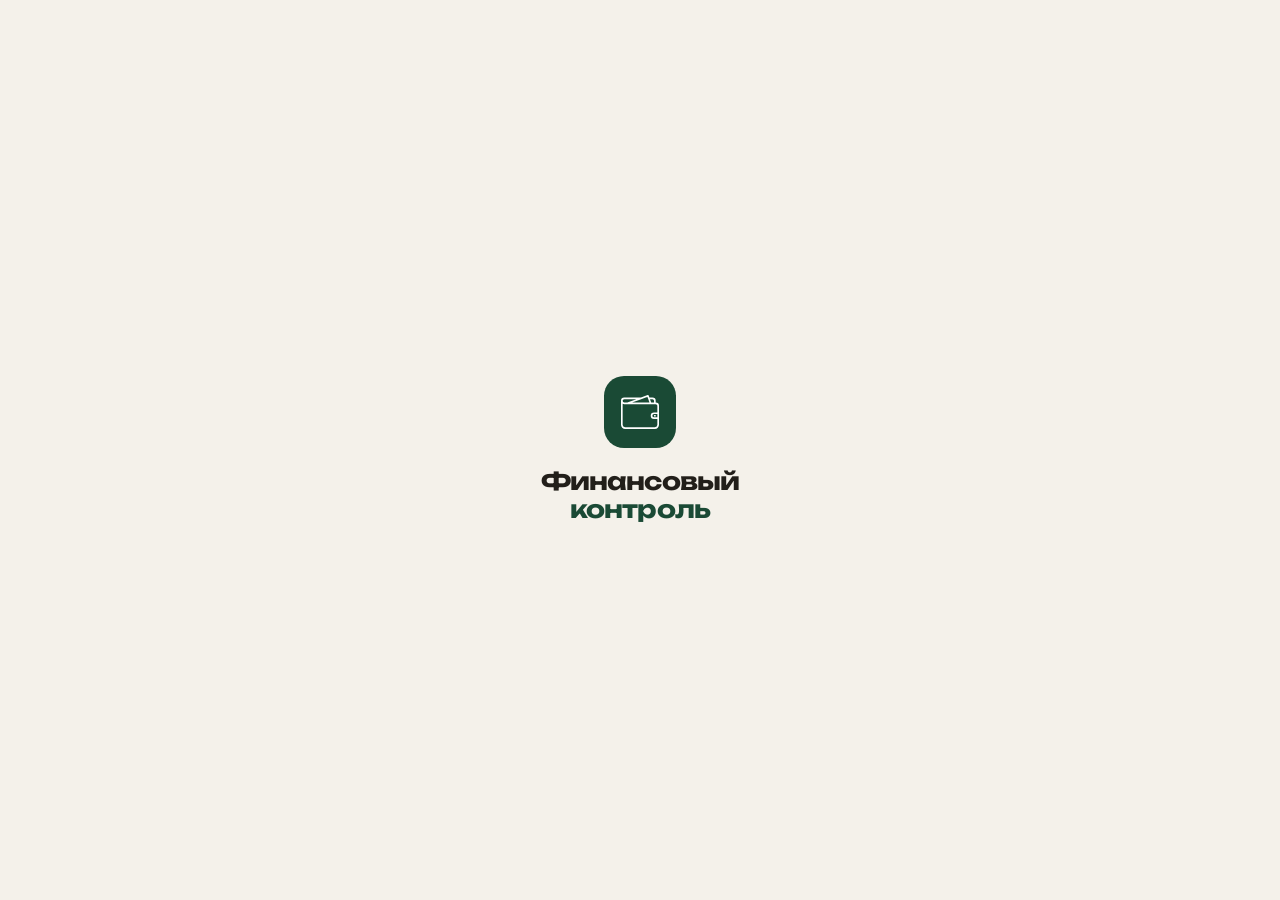
==== commit e90197ff: "Дизайн-ревизия: единый визуальный язык, цвет «Дома» — охра, свайп окон - Иконки/глифы: убраны эмодзи" ====
--- a/public/index.html
+++ b/public/index.html
@@ -4,39 +4,46 @@
 <meta charset="UTF-8">
 <meta name="viewport" content="width=device-width, initial-scale=1.0, maximum-scale=1.0, viewport-fit=cover">
 <title>Финансовый контроль</title>
-<link href="https://fonts.googleapis.com/css2?family=Outfit:wght@400;500;600;700&family=Manrope:wght@400;500;600;700&family=Unbounded:wght@700&display=swap" rel="stylesheet">
+<link rel="preconnect" href="https://fonts.googleapis.com"><link rel="preconnect" href="https://fonts.gstatic.com" crossorigin>
+<link href="https://fonts.googleapis.com/css2?family=Manrope:wght@400;500;600;700;800&family=Unbounded:wght@500;600;700&display=swap" rel="stylesheet">
 <!-- Домашний хаб: дизайн-токены + оболочка (поверх легаси-стилей денег) -->
 <link rel="stylesheet" href="css/theme.css">
 <link rel="stylesheet" href="css/shell.css">
+<link rel="stylesheet" href="css/stock.css">
+<link rel="stylesheet" href="css/tasks.css">
+<link rel="stylesheet" href="css/recipes.css">
+<link rel="stylesheet" href="css/pairing.css">
+<link rel="stylesheet" href="css/motion.css">
 <style>
 *{box-sizing:border-box;margin:0;padding:0;}
-body{background:#f7f6f2;color:#1c1c1e;font-family:'Manrope',sans-serif;padding-bottom:calc(94px + env(safe-area-inset-bottom));min-height:100vh;}
-
-/* ── FONT SYSTEM ── */
-.font-display{font-family:'Outfit',sans-serif;letter-spacing:-0.02em;}
-.font-tiny{font-family:'Outfit',sans-serif;font-size:11px;font-weight:600;letter-spacing:0.06em;text-transform:uppercase;}
+body{background:#f4f1ea;color:#221f1a;font-family:'Manrope',sans-serif;padding-bottom:calc(94px + env(safe-area-inset-bottom));min-height:100vh;
+  background-image:radial-gradient(circle at 18% 12%, rgba(26,74,53,0.04), transparent 45%),radial-gradient(circle at 85% 8%, rgba(45,106,79,0.04), transparent 40%);background-attachment:fixed;}
+
+/* ── FONT SYSTEM ── (унифицировано с миром «Дом») */
+.font-display{font-family:'Unbounded','Manrope',sans-serif;letter-spacing:-0.01em;}
+.font-tiny{font-family:'Manrope',sans-serif;font-size:11px;font-weight:700;letter-spacing:0.07em;text-transform:uppercase;color:#a39a8c;}
 .font-medium{font-weight:500;}
 .font-semibold{font-weight:600;}
 .font-bold{font-weight:700;}
 
-/* Cards */
-.card{background:#fff;border-radius:22px;padding:18px;box-shadow:0 1px 0 rgba(0,0,0,0.04),0 4px 20px rgba(0,0,0,0.04);}
+/* Cards — кремовая поверхность + тёплые тени */
+.card{background:#fffdf9;border:1px solid #f0ebe0;border-radius:24px;padding:18px;box-shadow:0 2px 8px rgba(40,30,15,0.06),0 8px 24px rgba(40,30,15,0.05);}
 
 /* Buttons */
-.btn-g{background:#1a4a35;color:#fff;border:none;cursor:pointer;border-radius:14px;font-family:inherit;font-weight:600;letter-spacing:-0.2px;transition:transform .15s, opacity .15s;}
+.btn-g{background:#1a4a35;color:#fff;border:none;cursor:pointer;border-radius:16px;font-family:inherit;font-weight:600;letter-spacing:-0.2px;transition:transform .15s, opacity .15s;}
 .btn-g:active{transform:scale(0.96);opacity:0.85;}
-.btn-ol{background:transparent;border:1.5px solid #e8e8e8;color:#1c1c1e;padding:9px 18px;font-size:13px;border-radius:50px;cursor:pointer;font-family:inherit;font-weight:600;transition:transform .15s;}
+.btn-ol{background:transparent;border:1.5px solid #e8e1d4;color:#221f1a;padding:9px 18px;font-size:13px;border-radius:50px;cursor:pointer;font-family:inherit;font-weight:600;transition:transform .15s;}
 .btn-ol:active{transform:scale(0.96);}
 
 /* Nav */
-.nb{flex:1;display:flex;flex-direction:column;align-items:center;gap:4px;padding:8px 0 4px;border:none;background:transparent;color:#c7c7cc;cursor:pointer;font-family:'Manrope',sans-serif;font-size:10px;font-weight:600;letter-spacing:0.2px;transition:color .2s, transform .15s;-webkit-tap-highlight-color:transparent;outline:none;}
+.nb{flex:1;display:flex;flex-direction:column;align-items:center;gap:4px;padding:8px 0 4px;border:none;background:transparent;color:#bdb3a4;cursor:pointer;font-family:'Manrope',sans-serif;font-size:10px;font-weight:600;letter-spacing:0.2px;transition:color .2s, transform .15s;-webkit-tap-highlight-color:transparent;outline:none;}
 .nb:active{transform:scale(0.88);}
-.nb svg{stroke:#c7c7cc;fill:none;transition:stroke .25s,fill .25s;}
+.nb svg{stroke:#bdb3a4;fill:none;transition:stroke .25s,fill .25s;}
 .nb.active{color:#1a4a35;cursor:default;}
 .nb.active:active{transform:none;}
 .nb.active svg{stroke:#1a4a35;fill:none;}
 /* piggy is fill-only icon */
-.nb svg.fill-icon{stroke:none;fill:#c7c7cc;}
+.nb svg.fill-icon{stroke:none;fill:#bdb3a4;}
 .nb.active svg.fill-icon{stroke:none;fill:#1a4a35;}
 
 /* Remove tap highlight globally */
@@ -46,13 +53,13 @@
 .overlay{position:fixed;inset:0;background:rgba(0,0,0,0.0);z-index:50;display:flex;align-items:flex-end;backdrop-filter:blur(0px);transition:background .3s, backdrop-filter .3s;touch-action:none;}
 .overlay.visible{background:rgba(0,0,0,0.25);backdrop-filter:blur(4px);}
 .overlay.hidden{display:none!important;}
-.sheet{background:#fff;border-top-left-radius:32px;border-top-right-radius:32px;width:100%;max-height:93vh;overflow-y:auto;overscroll-behavior:contain;overscroll-behavior-y:contain;-webkit-overflow-scrolling:touch;padding:12px 22px 44px;transform:translateY(100%);transition:transform .38s cubic-bezier(0.34,1.56,0.64,1);touch-action:pan-y;}
+.sheet{background:#f4f1ea;border-top-left-radius:32px;border-top-right-radius:32px;width:100%;max-height:93vh;overflow-y:auto;overscroll-behavior:contain;overscroll-behavior-y:contain;-webkit-overflow-scrolling:touch;padding:12px 22px 44px;transform:translateY(100%);transition:transform .38s cubic-bezier(0.34,1.56,0.64,1);touch-action:pan-y;}
 .sheet.open{transform:translateY(0);}
-.handle{width:40px;height:5px;background:#e0e0e5;border-radius:4px;margin:0 auto 0;cursor:grab;display:block;}
+.handle{width:40px;height:5px;background:#e8e1d4;border-radius:4px;margin:0 auto 0;cursor:grab;display:block;}
 .handle-area{padding:16px 0 20px;display:flex;align-items:center;justify-content:center;cursor:grab;margin:-12px -22px 0;}
 
 /* Labels */
-.lbl{font-family:'Outfit',sans-serif;font-size:11px;color:#8e8e93;font-weight:600;letter-spacing:0.06em;text-transform:uppercase;margin-bottom:10px;}
+.lbl{font-family:'Manrope',sans-serif;font-size:11px;color:#a39a8c;font-weight:700;letter-spacing:0.07em;text-transform:uppercase;margin-bottom:10px;}
 
 /* Layout */
 .row{display:flex;justify-content:space-between;align-items:center;}
@@ -61,39 +68,39 @@
 .scroll-x > *{scroll-snap-align:start;}
 
 /* Transaction rows */
-.tx-row{display:flex;justify-content:space-between;align-items:center;padding:12px 18px;border-bottom:1px solid #f2f2f7;transition:background .15s;}
-.tx-row:active{background:#f7f6f2;}
+.tx-row{display:flex;justify-content:space-between;align-items:center;padding:12px 18px;border-bottom:1px solid #f0ebe0;transition:background .15s;}
+.tx-row:active{background:#f8f4ec;}
 
 /* Tags */
-.tag-in{background:#e8f8ef;color:#1b7a47;border-radius:20px;padding:3px 10px;font-size:11px;font-weight:600;}
-.tag-out{background:#fff0f0;color:#c0392b;border-radius:20px;padding:3px 10px;font-size:11px;font-weight:600;}
+.tag-in{background:#e8f6ee;color:#1a7a47;border-radius:20px;padding:3px 10px;font-size:11px;font-weight:600;}
+.tag-out{background:#fbeae4;color:#c0563a;border-radius:20px;padding:3px 10px;font-size:11px;font-weight:600;}
 
 /* Balance card */
-.balance-card{background:linear-gradient(145deg,#1a4a35 0%,#1e5c40 60%,#2d6a4f 100%);border-radius:26px;padding:24px;color:#fff;position:relative;overflow:hidden;cursor:pointer;transition:transform .2s, box-shadow .2s;}
+.balance-card{background:linear-gradient(150deg,#1a4a35 0%,#245a40 55%,#2f7050 100%);border-radius:30px;padding:24px;color:#fff;position:relative;overflow:hidden;cursor:pointer;transition:transform .2s, box-shadow .2s;box-shadow:0 8px 40px rgba(26,74,53,0.18);}
 .balance-card:active{transform:scale(0.98);box-shadow:0 2px 20px rgba(26,74,53,0.3);}
 
 /* Nav bar */
-.nav-bar{position:fixed;bottom:0;left:0;right:0;background:rgba(255,255,255,0.92);backdrop-filter:blur(20px);-webkit-backdrop-filter:blur(20px);border-top:1px solid rgba(0,0,0,0.06);display:flex;align-items:center;padding:6px 0 calc(2px + env(safe-area-inset-bottom, 0px));z-index:20;}
+.nav-bar{position:fixed;bottom:0;left:0;right:0;background:rgba(255,253,249,0.92);backdrop-filter:blur(20px);-webkit-backdrop-filter:blur(20px);border-top:1px solid rgba(40,30,15,0.07);display:flex;align-items:center;padding:6px 0 calc(2px + env(safe-area-inset-bottom, 0px));z-index:20;}
 
 /* Header */
 .header{background:transparent;padding:14px 20px;display:flex;justify-content:space-between;align-items:center;}
 
 /* Type switcher */
-.type-sw{background:#f2f2f7;border-radius:50px;padding:4px;display:flex;margin-bottom:24px;}
-.type-btn{flex:1;padding:12px;border-radius:50px;border:none;font-family:inherit;font-size:15px;font-weight:600;cursor:pointer;background:transparent;color:#8e8e93;transition:all .25s cubic-bezier(0.34,1.56,0.64,1);letter-spacing:-0.2px;}
-.type-btn.on{background:#fff;color:#1c1c1e;box-shadow:0 2px 8px rgba(0,0,0,0.1);}
+.type-sw{background:#f1ece2;border-radius:50px;padding:4px;display:flex;margin-bottom:24px;}
+.type-btn{flex:1;padding:12px;border-radius:50px;border:none;font-family:inherit;font-size:15px;font-weight:600;cursor:pointer;background:transparent;color:#8a8178;transition:all .25s cubic-bezier(0.34,1.56,0.64,1);letter-spacing:-0.2px;}
+.type-btn.on{background:#fffdf9;color:#221f1a;box-shadow:0 2px 8px rgba(40,30,15,0.1);}
 
 /* Category chips */
-.chip{padding:9px 16px;border-radius:50px;border:1.5px solid #e8e8e8;background:#fff;font-family:inherit;font-size:13px;font-weight:500;cursor:pointer;transition:all .2s cubic-bezier(0.34,1.56,0.64,1);color:#1c1c1e;}
+.chip{padding:9px 16px;border-radius:50px;border:1.5px solid #e8e1d4;background:#fffdf9;font-family:inherit;font-size:13px;font-weight:500;cursor:pointer;transition:all .2s cubic-bezier(0.34,1.56,0.64,1);color:#221f1a;}
 .chip:active{transform:scale(0.94);}
-.chip.on{background:#1c1c1e;color:#fff;border-color:#1c1c1e;transform:scale(1.04);}
+.chip.on{background:#221f1a;color:#fff;border-color:#221f1a;transform:scale(1.04);}
 
 /* Income type buttons */
-.inc-btn{flex:1;padding:13px 4px;border-radius:50px;border:1.5px solid #e8e8e8;background:#fff;font-family:inherit;font-size:13px;font-weight:600;cursor:pointer;transition:all .25s cubic-bezier(0.34,1.56,0.64,1);color:#1c1c1e;}
+.inc-btn{flex:1;padding:13px 4px;border-radius:50px;border:1.5px solid #e8e1d4;background:#fffdf9;font-family:inherit;font-size:13px;font-weight:600;cursor:pointer;transition:all .25s cubic-bezier(0.34,1.56,0.64,1);color:#221f1a;}
 .inc-btn.on{background:#1a4a35;color:#fff;border-color:#1a4a35;transform:scale(1.03);}
 
 /* Day buttons */
-.day-btn{width:100%;aspect-ratio:1;border-radius:50%;border:1.5px solid #e8e8e8;background:#fff;font-family:'Manrope',sans-serif;font-size:11px;cursor:pointer;transition:all .2s cubic-bezier(0.34,1.56,0.64,1);color:#1c1c1e;-webkit-tap-highlight-color:transparent;}
+.day-btn{width:100%;aspect-ratio:1;border-radius:50%;border:1.5px solid #e8e1d4;background:#fffdf9;font-family:'Manrope',sans-serif;font-size:11px;cursor:pointer;transition:all .2s cubic-bezier(0.34,1.56,0.64,1);color:#221f1a;-webkit-tap-highlight-color:transparent;}
 .day-btn:active{transform:scale(0.88);}
 .day-btn.on{background:#1a4a35;color:#fff;border-color:#1a4a35;transform:scale(1.08);}
 
@@ -102,10 +109,10 @@
 .svc-item:active{transform:scale(0.9);}
 .svc-icon{width:52px;height:52px;border-radius:16px;display:flex;align-items:center;justify-content:center;font-weight:700;border:2px solid transparent;transition:all .2s cubic-bezier(0.34,1.56,0.64,1);}
 .svc-item.on .svc-icon{border-color:#1a4a35;box-shadow:0 0 0 3px rgba(26,74,53,0.12);transform:scale(1.05);}
-.svc-name{font-size:10px;color:#8e8e93;text-align:center;font-family:'Manrope',sans-serif;font-weight:500;}
+.svc-name{font-size:10px;color:#8a8178;text-align:center;font-family:'Manrope',sans-serif;font-weight:500;}
 
 /* Progress bars */
-.pb{background:#f2f2f7;border-radius:8px;height:8px;margin-bottom:9px;}
+.pb{background:#f1ece2;border-radius:8px;height:8px;margin-bottom:9px;}
 .pf{background:linear-gradient(90deg,#1a4a35,#3d8b6b);height:8px;border-radius:8px;transition:width .8s cubic-bezier(0.34,1.56,0.64,1);}
 
 /* Scrollbar */
@@ -114,15 +121,15 @@
 input[type=number]::-webkit-inner-spin-button{-webkit-appearance:none;}
 
 /* Swipe to delete */
-.swipe-wrap{position:relative;overflow:hidden;border-bottom:1px solid #f2f2f7;}
+.swipe-wrap{position:relative;overflow:hidden;border-bottom:1px solid #f0ebe0;}
 .swipe-wrap:last-child{border-bottom:none;}
-.swipe-del-bg{position:absolute;right:0;top:0;bottom:0;width:90px;background:rgba(232,141,103,0.1);display:flex;align-items:center;justify-content:center;cursor:pointer;transition:background .15s;}
-.swipe-del-bg.confirming{background:rgba(232,141,103,0.2);}
-.swipe-del-icon{width:46px;height:46px;border-radius:50%;background:rgba(232,141,103,0.5);display:flex;align-items:center;justify-content:center;opacity:0;transform:scale(0.4);will-change:transform,opacity;}
-.swipe-content{position:relative;background:#fff;transition:transform .22s cubic-bezier(0.25,0.46,0.45,0.94);will-change:transform;touch-action:pan-y;}
+.swipe-del-bg{position:absolute;right:0;top:0;bottom:0;width:90px;background:rgba(192,86,58,0.1);display:flex;align-items:center;justify-content:center;cursor:pointer;transition:background .15s;}
+.swipe-del-bg.confirming{background:rgba(192,86,58,0.2);}
+.swipe-del-icon{width:46px;height:46px;border-radius:50%;background:rgba(192,86,58,0.5);display:flex;align-items:center;justify-content:center;opacity:0;transform:scale(0.4);will-change:transform,opacity;}
+.swipe-content{position:relative;background:#fffdf9;transition:transform .22s cubic-bezier(0.25,0.46,0.45,0.94);will-change:transform;touch-action:pan-y;}
 
 /* Input fields */
-.field{width:100%;border:1.5px solid #e8e8e8;border-radius:16px;padding:14px 16px;font-family:inherit;font-size:15px;outline:none;background:#fff;color:#1c1c1e;transition:border .2s, transform .15s;}
+.field{width:100%;border:1.5px solid #e8e1d4;border-radius:16px;padding:14px 16px;font-family:inherit;font-size:15px;outline:none;background:#fffdf9;color:#221f1a;transition:border .2s, transform .15s;}
 .field:focus{border-color:#1a4a35;transform:scale(1.01);}
 
 /* Content padding */
@@ -155,10 +162,10 @@
 <body>
 
 <!-- LOADING SCREEN -->
-<div id="loading-screen" style="position:fixed;inset:0;background:#f7f6f2;z-index:2000;display:flex;flex-direction:column;align-items:center;justify-content:center;gap:20px;padding:24px;">
+<div id="loading-screen" style="position:fixed;inset:0;background:#f4f1ea;z-index:2000;display:flex;flex-direction:column;align-items:center;justify-content:center;gap:20px;padding:24px;">
   <div style="width:72px;height:72px;background:#1a4a35;border-radius:20px;display:flex;align-items:center;justify-content:center;"><svg width="38" height="38" color="#fff"><use href="#ico-bag"/></svg></div>
   <div style="text-align:center;">
-    <div style="font-family:'Unbounded',sans-serif;font-weight:700;font-size:24px;color:#1c1c1e;line-height:1.15;letter-spacing:-0.04em;">Финансовый</div>
+    <div style="font-family:'Unbounded',sans-serif;font-weight:700;font-size:24px;color:#221f1a;line-height:1.15;letter-spacing:-0.04em;">Финансовый</div>
     <div style="font-family:'Unbounded',sans-serif;font-weight:700;font-size:24px;color:#1a4a35;line-height:1.15;letter-spacing:-0.04em;">контроль</div>
   </div>
 </div>
@@ -173,11 +180,11 @@
     <div style="width:60px;height:60px;background:#1a4a35;border-radius:16px;display:flex;align-items:center;justify-content:center;margin-bottom:22px;"><svg width="32" height="32" color="#fff"><use href="#ico-bag"/></svg></div>
 
     <!-- Title -->
-    <div style="font-family:'Unbounded',sans-serif;font-weight:700;font-size:28px;color:#1c1c1e;line-height:1.15;margin-bottom:4px;letter-spacing:-0.04em;">Финансовый</div>
+    <div style="font-family:'Unbounded',sans-serif;font-weight:700;font-size:28px;color:#221f1a;line-height:1.15;margin-bottom:4px;letter-spacing:-0.04em;">Финансовый</div>
     <div style="font-family:'Unbounded',sans-serif;font-weight:700;font-size:28px;color:#1a4a35;line-height:1.15;margin-bottom:18px;letter-spacing:-0.04em;">контроль</div>
 
     <!-- Description -->
-    <div style="font-size:15px;color:#8e8e93;line-height:1.55;margin-bottom:32px;">Войдите, чтобы получить свой кошелёк — доходы, расходы, подписки, копилка и бюджеты в одном месте.</div>
+    <div style="font-size:15px;color:#8a8178;line-height:1.55;margin-bottom:32px;">Войдите, чтобы получить свой кошелёк — доходы, расходы, подписки, копилка и бюджеты в одном месте.</div>
 
     <!-- Google button -->
     <button id="signin-btn" onclick="signInWithGoogle()" style="width:100%;display:flex;align-items:center;justify-content:center;gap:12px;background:#1a4a35;border:none;border-radius:50px;padding:17px 28px;font-family:inherit;font-size:16px;font-weight:600;cursor:pointer;color:#fff;margin-bottom:18px;letter-spacing:-0.2px;">
@@ -188,7 +195,7 @@
     </button>
 
     <!-- Security note -->
-    <div style="font-size:12px;color:#c7c7cc;text-align:center;line-height:1.5;">Защищённый вход через Google. Данные каждого аккаунта изолированы.</div>
+    <div style="font-size:12px;color:#bdb3a4;text-align:center;line-height:1.5;">Защищённый вход через Google. Данные каждого аккаунта изолированы.</div>
   </div>
 
   <!-- Bottom label -->
@@ -208,7 +215,7 @@
     </div>
   </div>
   <div style="display:flex;align-items:center;gap:10px;">
-    <div id="hub-avatars" class="hub-avatars"></div>
+    <div id="hub-avatars" class="hub-avatars" onclick="if(window.Pairing)Pairing.open()" title="Наш дом"></div>
     <div style="cursor:pointer;display:flex;align-items:center;" onclick="signOutUser()" title="Выйти">
       <img id="user-avatar" style="display:none;width:0;height:0;" src="">
       <span id="user-name" style="display:none;"></span>
@@ -220,9 +227,11 @@
 </div>
 
 <!-- ░░ ПЕРЕКЛЮЧАТЕЛЬ МИРОВ ░░ -->
-<div id="world-switch" class="world-switch">
-  <button class="world-switch__btn on" data-world="money" onclick="setWorld('money')"><span class="em">💰</span>Деньги</button>
-  <button class="world-switch__btn" data-world="home" onclick="setWorld('home')"><span class="em">🏠</span>Дом</button>
+<div class="world-switch-bar">
+  <div id="world-switch" class="world-switch">
+    <button class="world-switch__btn on" data-world="money" onclick="setWorld('money')"><span class="em">💰</span>Деньги</button>
+    <button class="world-switch__btn" data-world="home" onclick="setWorld('home')"><span class="em">🏠</span>Дом</button>
+  </div>
 </div>
 
 
@@ -277,6 +286,12 @@
   </symbol>
   <symbol id="ico-plus" viewBox="0 0 24 24" fill="none" stroke="currentColor" stroke-width="2.2" stroke-linecap="round">
     <line x1="12" y1="5" x2="12" y2="19"/><line x1="5" y1="12" x2="19" y2="12"/>
+  </symbol>
+  <symbol id="ico-arrow-left" viewBox="0 0 24 24" fill="none" stroke="currentColor" stroke-width="2" stroke-linecap="round" stroke-linejoin="round">
+    <path d="M15 5l-7 7 7 7"/>
+  </symbol>
+  <symbol id="ico-close" viewBox="0 0 24 24" fill="none" stroke="currentColor" stroke-width="2" stroke-linecap="round">
+    <path d="M6 6l12 12M18 6L6 18"/>
   </symbol>
   <symbol id="ico-bag" viewBox="0 -2.5 46 46" fill="currentColor">
     <path d="M47,40h0a5,5,0,0,1-5,5H6a5,5,0,0,1-5-5V11A4,4,0,0,1,5,7H25.171l8.1-2.934a.99.99,0,0,1,1.268.589L35.391,7H39a4,4,0,0,1,4,4v2h0a4,4,0,0,1,4,4ZM5,9H5a2,2,0,0,0,0,4H8.634c.013-.005.021-.016.034-.021L19.65,9Zm29.078.181L33.016,6.257h0L30.964,7h0L25.453,9h-.01L14.4,13H35.466ZM41,11a2,2,0,0,0-2-2H36.117l1.454,4H41Zm2,4H5a3.955,3.955,0,0,1-2-.555V40a3,3,0,0,0,3,3H42a3,3,0,0,0,3-3V33H41a4,4,0,0,1,0-8h4V17A2,2,0,0,0,43,15Zm2,16V27H41a2,2,0,0,0,0,4Zm-4-3h2v2H41Z" transform="translate(-1 -4.006)" fill-rule="evenodd"/>
@@ -352,7 +367,7 @@
     <div class="handle-area"><div class="handle"></div></div>
     <div class="row" style="margin-bottom:20px;">
       <div style="font-weight:700;font-size:22px;">Новая запись</div>
-      <button onclick="closeSheet('tx')" style="width:34px;height:34px;border-radius:50%;border:none;background:#f7f6f2;font-size:18px;cursor:pointer;display:flex;align-items:center;justify-content:center;">✕</button>
+      <button onclick="closeSheet('tx')" style="width:34px;height:34px;border-radius:50%;border:none;background:#f4f1ea;font-size:18px;cursor:pointer;display:flex;align-items:center;justify-content:center;"><svg width="16" height="16"><use href="#ico-close"/></svg></button>
     </div>
     <!-- Type switcher -->
     <div class="type-sw">
@@ -363,16 +378,16 @@
     <div class="lbl">Сумма</div>
     <div style="display:flex;align-items:center;border-bottom:1.5px solid #e0e0d8;margin-bottom:20px;padding-bottom:10px;">
       <input id="tx-amt" type="number" placeholder="0" style="flex:1;border:none;outline:none;font-size:36px;font-weight:300;font-family:inherit;background:transparent;color:#1a1a1a;">
-      <span style="font-size:22px;color:#8e8e93;">₪</span>
+      <span style="font-size:22px;color:#8a8178;">₪</span>
     </div>
     <!-- Date -->
     <div class="lbl">Дата</div>
-    <div onclick="txToggleCal()" style="background:#fff;border:1.5px solid #e8e8e8;border-radius:14px;padding:12px 14px;display:flex;align-items:center;gap:10px;margin-bottom:12px;cursor:pointer;">
-      <svg width="20" height="20" style="flex-shrink:0;" color="#8e8e93"><use href="#ico-calendar"/></svg>
-      <span id="tx-date-lbl" style="flex:1;font-size:15px;font-weight:500;color:#1c1c1e;"></span>
-      <svg width="16" height="16" viewBox="0 0 24 24" fill="none" stroke="#c7c7cc" stroke-width="2" stroke-linecap="round"><polyline points="6 9 12 15 18 9"/></svg>
-    </div>
-    <div id="tx-cal-wrap" style="display:none;margin-bottom:16px;background:#fff;border:1.5px solid #e8e8e8;border-radius:16px;padding:14px;"></div>
+    <div onclick="txToggleCal()" style="background:#fff;border:1.5px solid #e8e1d4;border-radius:14px;padding:12px 14px;display:flex;align-items:center;gap:10px;margin-bottom:12px;cursor:pointer;">
+      <svg width="20" height="20" style="flex-shrink:0;" color="#8a8178"><use href="#ico-calendar"/></svg>
+      <span id="tx-date-lbl" style="flex:1;font-size:15px;font-weight:500;color:#221f1a;"></span>
+      <svg width="16" height="16" viewBox="0 0 24 24" fill="none" stroke="#bdb3a4" stroke-width="2" stroke-linecap="round"><polyline points="6 9 12 15 18 9"/></svg>
+    </div>
+    <div id="tx-cal-wrap" style="display:none;margin-bottom:16px;background:#fff;border:1.5px solid #e8e1d4;border-radius:16px;padding:14px;"></div>
     <!-- Extra fields (note + category or income type) -->
     <div id="tx-extra"></div>
     <button class="btn-g" onclick="doAddTx()" style="width:100%;padding:15px;font-size:16px;border-radius:50px;margin-top:6px;opacity:0.9;">Добавить</button>
@@ -384,8 +399,8 @@
   <div class="sheet">
     <div class="handle-area"><div class="handle"></div></div>
     <div class="row" style="margin-bottom:22px;">
-      <div id="sub-modal-title" style="font-family:'Manrope',sans-serif;font-weight:700;font-size:20px;color:#1c1c1e;"></div>
-      <button onclick="closeSheet('sub')" style="width:32px;height:32px;border-radius:50%;border:none;background:#f2f2f7;color:#8e8e93;font-size:16px;cursor:pointer;display:flex;align-items:center;justify-content:center;-webkit-tap-highlight-color:transparent;">✕</button>
+      <div id="sub-modal-title" style="font-family:'Manrope',sans-serif;font-weight:700;font-size:20px;color:#221f1a;"></div>
+      <button onclick="closeSheet('sub')" style="width:32px;height:32px;border-radius:50%;border:none;background:#f1ece2;color:#8a8178;font-size:16px;cursor:pointer;display:flex;align-items:center;justify-content:center;-webkit-tap-highlight-color:transparent;"><svg width="16" height="16"><use href="#ico-close"/></svg></button>
     </div>
 
     <!-- Service selector - horizontal scroll -->
@@ -394,13 +409,13 @@
 
     <!-- Name field -->
     <div class="lbl">Название</div>
-    <input id="sub-name" type="text" placeholder="Netflix" style="width:100%;border:1.5px solid #e8e8e8;border-radius:14px;padding:13px 16px;font-family:'Manrope',sans-serif;font-size:15px;outline:none;margin-bottom:18px;color:#1c1c1e;background:#fff;">
+    <input id="sub-name" type="text" placeholder="Netflix" style="width:100%;border:1.5px solid #e8e1d4;border-radius:14px;padding:13px 16px;font-family:'Manrope',sans-serif;font-size:15px;outline:none;margin-bottom:18px;color:#221f1a;background:#fff;">
 
     <!-- Amount -->
     <div class="lbl">Стоимость в месяц</div>
-    <div style="border:1.5px solid #e8e8e8;border-radius:14px;padding:12px 16px;display:flex;align-items:center;margin-bottom:22px;background:#fff;">
-      <input id="sub-amt" type="number" placeholder="0" style="flex:1;border:none;outline:none;font-family:'Outfit',sans-serif;font-size:24px;font-weight:600;background:transparent;color:#1c1c1e;letter-spacing:-0.02em;width:0;">
-      <span style="color:#8e8e93;font-size:14px;font-family:'Manrope',sans-serif;">₪ / мес.</span>
+    <div style="border:1.5px solid #e8e1d4;border-radius:14px;padding:12px 16px;display:flex;align-items:center;margin-bottom:22px;background:#fff;">
+      <input id="sub-amt" type="number" placeholder="0" style="flex:1;border:none;outline:none;font-family:'Unbounded','Manrope',sans-serif;font-size:24px;font-weight:600;background:transparent;color:#221f1a;letter-spacing:-0.03em;width:0;">
+      <span style="color:#8a8178;font-size:14px;font-family:'Manrope',sans-serif;">₪ / мес.</span>
     </div>
 
     <!-- Day of charge -->
@@ -410,19 +425,19 @@
     <!-- Auto-charge toggle (edit mode only) -->
     <div id="sub-autochg-row" style="display:none;background:#fff;border-radius:14px;border:1.5px solid #EFECE6;padding:14px 16px;align-items:center;justify-content:space-between;margin-bottom:18px;cursor:pointer;" onclick="toggleSubAutoCharge()">
       <div style="display:flex;align-items:center;gap:12px;">
-        <div style="width:36px;height:36px;border-radius:10px;background:#f0faf4;display:flex;align-items:center;justify-content:center;flex-shrink:0;"><svg width="18" height="18" color="#1a4a35"><use href="#ico-repeat"/></svg></div>
+        <div style="width:36px;height:36px;border-radius:10px;background:#e8f6ee;display:flex;align-items:center;justify-content:center;flex-shrink:0;"><svg width="18" height="18" color="#1a4a35"><use href="#ico-repeat"/></svg></div>
         <div>
-          <div style="font-weight:600;font-size:14px;color:#1c1c1e;">Авто-списание</div>
-          <div style="font-size:12px;color:#8e8e93;margin-top:1px;">Добавлять в расходы автоматически</div>
+          <div style="font-weight:600;font-size:14px;color:#221f1a;">Авто-списание</div>
+          <div style="font-size:12px;color:#8a8178;margin-top:1px;">Добавлять в расходы автоматически</div>
         </div>
       </div>
-      <div id="sub-autochg-toggle" style="width:51px;height:31px;border-radius:50px;background:#e8e8e8;position:relative;transition:background .25s;flex-shrink:0;">
+      <div id="sub-autochg-toggle" style="width:51px;height:31px;border-radius:50px;background:#e8e1d4;position:relative;transition:background .25s;flex-shrink:0;">
         <div id="sub-autochg-knob" style="position:absolute;width:27px;height:27px;border-radius:50%;background:#fff;top:2px;left:2px;transition:transform .25s;box-shadow:0 1px 4px rgba(0,0,0,0.2);"></div>
       </div>
     </div>
 
     <button class="btn-g" id="sub-save-btn" onclick="doSaveSub()" style="width:100%;padding:15px;font-size:15px;border-radius:50px;margin-bottom:10px;"></button>
-    <button id="sub-del-btn" style="display:none;width:100%;padding:14px;font-size:14px;border-radius:50px;background:transparent;border:1.5px solid #E88D67;color:#E88D67;font-family:'Manrope',sans-serif;font-weight:600;cursor:pointer;" onclick="doDelSub()">Удалить подписку</button>
+    <button id="sub-del-btn" style="display:none;width:100%;padding:14px;font-size:14px;border-radius:50px;background:transparent;border:1.5px solid #c0563a;color:#c0563a;font-family:'Manrope',sans-serif;font-weight:600;cursor:pointer;" onclick="doDelSub()">Удалить подписку</button>
   </div>
 </div>
 
@@ -432,18 +447,18 @@
     <div class="handle-area"><div class="handle"></div></div>
     <div class="row" style="margin-bottom:20px;">
       <div style="font-weight:700;font-size:22px;">Новая цель</div>
-      <button onclick="closeSheet('goal')" style="width:34px;height:34px;border-radius:50%;border:none;background:#f7f6f2;font-size:20px;cursor:pointer;display:flex;align-items:center;justify-content:center;">✕</button>
+      <button onclick="closeSheet('goal')" style="width:34px;height:34px;border-radius:50%;border:none;background:#f4f1ea;font-size:20px;cursor:pointer;display:flex;align-items:center;justify-content:center;"><svg width="16" height="16"><use href="#ico-close"/></svg></button>
     </div>
     <div class="lbl">Иконка</div>
     <div id="goal-icons" style="display:flex;flex-wrap:wrap;gap:10px;margin-bottom:20px;"></div>
     <div class="lbl">Цвет</div>
     <div id="goal-colors" style="display:flex;gap:10px;margin-bottom:20px;flex-wrap:wrap;"></div>
     <div class="lbl">Название</div>
-    <input id="g-name" type="text" placeholder="На отпуск" style="width:100%;border:1.5px solid #e8e8e8;border-radius:14px;padding:12px 14px;font-family:inherit;font-size:16px;outline:none;margin-bottom:18px;background:#fff;">
+    <input id="g-name" type="text" placeholder="На отпуск" style="width:100%;border:1.5px solid #e8e1d4;border-radius:14px;padding:12px 14px;font-family:inherit;font-size:16px;outline:none;margin-bottom:18px;background:#fff;">
     <div class="lbl">Цель, ₪</div>
-    <input id="g-target" type="number" placeholder="5000" style="width:100%;border:1.5px solid #e8e8e8;border-radius:14px;padding:12px 14px;font-family:inherit;font-size:16px;outline:none;margin-bottom:18px;background:#fff;">
+    <input id="g-target" type="number" placeholder="5000" style="width:100%;border:1.5px solid #e8e1d4;border-radius:14px;padding:12px 14px;font-family:inherit;font-size:16px;outline:none;margin-bottom:18px;background:#fff;">
     <div class="lbl">Дата цели (необязательно)</div>
-    <input id="g-deadline" type="date" style="width:100%;border:1.5px solid #e8e8e8;border-radius:14px;padding:12px 14px;font-family:inherit;font-size:16px;outline:none;margin-bottom:24px;background:#fff;color:#1a1a1a;">
+    <input id="g-deadline" type="date" style="width:100%;border:1.5px solid #e8e1d4;border-radius:14px;padding:12px 14px;font-family:inherit;font-size:16px;outline:none;margin-bottom:24px;background:#fff;color:#1a1a1a;">
     <button class="btn-g" onclick="doAddGoal()" style="width:100%;padding:15px;font-size:16px;border-radius:16px;">Создать</button>
   </div>
 </div>
@@ -454,15 +469,15 @@
     <div class="handle-area"><div class="handle"></div></div>
     <div class="row" style="margin-bottom:20px;">
       <div style="font-weight:700;font-size:22px;">Снять со счёта</div>
-      <button onclick="closeSheet('withdraw')" style="width:34px;height:34px;border-radius:50%;border:none;background:#f7f6f2;font-size:20px;cursor:pointer;display:flex;align-items:center;justify-content:center;">✕</button>
+      <button onclick="closeSheet('withdraw')" style="width:34px;height:34px;border-radius:50%;border:none;background:#f4f1ea;font-size:20px;cursor:pointer;display:flex;align-items:center;justify-content:center;"><svg width="16" height="16"><use href="#ico-close"/></svg></button>
     </div>
     <div id="withdraw-goal-info" style="margin-bottom:20px;"></div>
     <div class="lbl">Сумма снятия ₪</div>
     <div style="display:flex;align-items:center;border-bottom:1.5px solid #e0e0d8;margin-bottom:24px;padding-bottom:10px;">
       <input id="withdraw-amt" type="number" placeholder="0" style="flex:1;border:none;outline:none;font-size:36px;font-weight:300;font-family:inherit;background:transparent;">
-      <span style="font-size:22px;color:#8e8e93;">₪</span>
-    </div>
-    <button onclick="doWithdraw()" style="width:100%;padding:15px;font-size:16px;border-radius:50px;background:#fff;border:1.5px solid #e8e8e8;font-family:inherit;font-weight:700;cursor:pointer;color:#1a1a1a;">− Снять</button>
+      <span style="font-size:22px;color:#8a8178;">₪</span>
+    </div>
+    <button onclick="doWithdraw()" style="width:100%;padding:15px;font-size:16px;border-radius:50px;background:#fff;border:1.5px solid #e8e1d4;font-family:inherit;font-weight:700;cursor:pointer;color:#1a1a1a;">− Снять</button>
   </div>
 </div>
 
@@ -472,13 +487,13 @@
     <div class="handle-area"><div class="handle"></div></div>
     <div class="row" style="margin-bottom:20px;">
       <div style="font-weight:700;font-size:22px;">Пополнить копилку</div>
-      <button onclick="closeSheet('saving')" style="width:34px;height:34px;border-radius:50%;border:none;background:#f7f6f2;font-size:20px;cursor:pointer;display:flex;align-items:center;justify-content:center;">✕</button>
+      <button onclick="closeSheet('saving')" style="width:34px;height:34px;border-radius:50%;border:none;background:#f4f1ea;font-size:20px;cursor:pointer;display:flex;align-items:center;justify-content:center;"><svg width="16" height="16"><use href="#ico-close"/></svg></button>
     </div>
     <div id="saving-goal-info" style="margin-bottom:20px;"></div>
     <div class="lbl">Сумма пополнения ₪</div>
     <div style="display:flex;align-items:center;border-bottom:1.5px solid #e0e0d8;margin-bottom:24px;padding-bottom:10px;">
       <input id="saving-amt" type="number" placeholder="0" style="flex:1;border:none;outline:none;font-size:36px;font-weight:300;font-family:inherit;background:transparent;">
-      <span style="font-size:22px;color:#8e8e93;">₪</span>
+      <span style="font-size:22px;color:#8a8178;">₪</span>
     </div>
     <button class="btn-g" onclick="doSaving()" style="width:100%;padding:15px;font-size:16px;border-radius:16px;">Пополнить</button>
   </div>
@@ -490,20 +505,20 @@
     <div class="handle-area"><div class="handle"></div></div>
     <div class="row" style="margin-bottom:20px;">
       <div style="font-weight:700;font-size:22px;">Изменить цель</div>
-      <button onclick="closeSheet('edit-goal')" style="width:34px;height:34px;border-radius:50%;border:none;background:#f7f6f2;font-size:20px;cursor:pointer;display:flex;align-items:center;justify-content:center;">✕</button>
+      <button onclick="closeSheet('edit-goal')" style="width:34px;height:34px;border-radius:50%;border:none;background:#f4f1ea;font-size:20px;cursor:pointer;display:flex;align-items:center;justify-content:center;"><svg width="16" height="16"><use href="#ico-close"/></svg></button>
     </div>
     <div class="lbl">Иконка</div>
     <div id="edit-goal-icons" style="display:flex;flex-wrap:wrap;gap:10px;margin-bottom:20px;"></div>
     <div class="lbl">Цвет</div>
     <div id="edit-goal-colors" style="display:flex;gap:10px;margin-bottom:20px;flex-wrap:wrap;"></div>
     <div class="lbl">Название</div>
-    <input id="eg-name" type="text" style="width:100%;border:1.5px solid #e8e8e8;border-radius:14px;padding:12px 14px;font-family:inherit;font-size:16px;outline:none;margin-bottom:18px;background:#fff;">
+    <input id="eg-name" type="text" style="width:100%;border:1.5px solid #e8e1d4;border-radius:14px;padding:12px 14px;font-family:inherit;font-size:16px;outline:none;margin-bottom:18px;background:#fff;">
     <div class="lbl">Цель, ₪</div>
-    <input id="eg-target" type="number" style="width:100%;border:1.5px solid #e8e8e8;border-radius:14px;padding:12px 14px;font-family:inherit;font-size:16px;outline:none;margin-bottom:18px;background:#fff;">
+    <input id="eg-target" type="number" style="width:100%;border:1.5px solid #e8e1d4;border-radius:14px;padding:12px 14px;font-family:inherit;font-size:16px;outline:none;margin-bottom:18px;background:#fff;">
     <div class="lbl">Дата цели (необязательно)</div>
-    <input id="eg-deadline" type="date" style="width:100%;border:1.5px solid #e8e8e8;border-radius:14px;padding:12px 14px;font-family:inherit;font-size:16px;outline:none;margin-bottom:18px;background:#fff;color:#1a1a1a;">
+    <input id="eg-deadline" type="date" style="width:100%;border:1.5px solid #e8e1d4;border-radius:14px;padding:12px 14px;font-family:inherit;font-size:16px;outline:none;margin-bottom:18px;background:#fff;color:#1a1a1a;">
     <button class="btn-g" onclick="doEditGoal()" style="width:100%;padding:15px;font-size:16px;border-radius:16px;margin-bottom:10px;">Сохранить</button>
-    <button onclick="doDeleteGoal()" style="width:100%;padding:15px;font-size:16px;border-radius:16px;background:#fff;border:1.5px solid #E88D67;color:#E88D67;font-family:inherit;font-weight:600;cursor:pointer;">Удалить цель</button>
+    <button onclick="doDeleteGoal()" style="width:100%;padding:15px;font-size:16px;border-radius:16px;background:#fff;border:1.5px solid #c0563a;color:#c0563a;font-family:inherit;font-weight:600;cursor:pointer;">Удалить цель</button>
   </div>
 </div>
 
@@ -514,42 +529,42 @@
     <!-- Header -->
     <div style="display:flex;align-items:center;justify-content:space-between;padding:16px 20px 12px;flex-shrink:0;">
       <button onclick="calClose()" style="border:none;background:none;font-family:'Manrope',sans-serif;font-size:16px;font-weight:500;color:#1a4a35;cursor:pointer;padding:4px 0;">Закрыть</button>
-      <div style="font-family:'Manrope',sans-serif;font-size:17px;font-weight:700;color:#1c1c1e;">Выберите период</div>
+      <div style="font-family:'Manrope',sans-serif;font-size:17px;font-weight:700;color:#221f1a;">Выберите период</div>
       <button id="cal-done-btn" onclick="calApply()" style="border:none;background:none;font-family:'Manrope',sans-serif;font-size:16px;font-weight:600;color:#1a4a35;cursor:pointer;padding:4px 0;opacity:0.35;" disabled>Готово</button>
     </div>
 
     <!-- Date range fields -->
     <div style="display:grid;grid-template-columns:1fr 1fr;gap:0;padding:0 20px 12px;flex-shrink:0;">
-      <div style="padding:8px 12px 10px 0;border-right:1px solid #f2f2f7;">
-        <div style="font-size:12px;color:#8e8e93;margin-bottom:4px;font-family:'Manrope',sans-serif;">Дата начала</div>
-        <div id="cal-start-lbl" style="font-size:16px;font-weight:500;color:#1c1c1e;font-family:'Manrope',sans-serif;">—</div>
+      <div style="padding:8px 12px 10px 0;border-right:1px solid #f1ece2;">
+        <div style="font-size:12px;color:#8a8178;margin-bottom:4px;font-family:'Manrope',sans-serif;">Дата начала</div>
+        <div id="cal-start-lbl" style="font-size:16px;font-weight:500;color:#221f1a;font-family:'Manrope',sans-serif;">—</div>
         <div id="cal-start-line" style="height:2px;background:#d0d0d8;border-radius:2px;margin-top:6px;"></div>
       </div>
       <div style="padding:8px 0 10px 12px;">
-        <div style="font-size:12px;color:#8e8e93;margin-bottom:4px;font-family:'Manrope',sans-serif;">Дата окончания</div>
-        <div id="cal-end-lbl" style="font-size:16px;font-weight:500;color:#8e8e93;font-family:'Manrope',sans-serif;">—</div>
+        <div style="font-size:12px;color:#8a8178;margin-bottom:4px;font-family:'Manrope',sans-serif;">Дата окончания</div>
+        <div id="cal-end-lbl" style="font-size:16px;font-weight:500;color:#8a8178;font-family:'Manrope',sans-serif;">—</div>
         <div id="cal-end-line" style="height:2px;background:#d0d0d8;border-radius:2px;margin-top:6px;"></div>
       </div>
     </div>
 
     <!-- Quick chips -->
     <div style="display:flex;gap:8px;padding:0 20px 12px;overflow-x:auto;flex-shrink:0;">
-      <button onclick="calQuick('today')" style="white-space:nowrap;border:1.5px solid #e8e8e8;background:#fff;border-radius:50px;padding:7px 14px;font-family:'Manrope',sans-serif;font-size:13px;font-weight:500;cursor:pointer;color:#1c1c1e;flex-shrink:0;">Сегодня</button>
-      <button onclick="calQuick('7days')" style="white-space:nowrap;border:1.5px solid #e8e8e8;background:#fff;border-radius:50px;padding:7px 14px;font-family:'Manrope',sans-serif;font-size:13px;font-weight:500;cursor:pointer;color:#1c1c1e;flex-shrink:0;">7 дней</button>
-      <button onclick="calQuick('month')" style="white-space:nowrap;border:1.5px solid #e8e8e8;background:#fff;border-radius:50px;padding:7px 14px;font-family:'Manrope',sans-serif;font-size:13px;font-weight:500;cursor:pointer;color:#1c1c1e;flex-shrink:0;">Этот месяц</button>
-      <button onclick="calQuick('year')" style="white-space:nowrap;border:1.5px solid #e8e8e8;background:#fff;border-radius:50px;padding:7px 14px;font-family:'Manrope',sans-serif;font-size:13px;font-weight:500;cursor:pointer;color:#1c1c1e;flex-shrink:0;">Этот год</button>
-      <button id="cal-reset-btn" onclick="calQuick('reset')" style="display:none;white-space:nowrap;border:1.5px solid #e8e8e8;background:#fff;border-radius:50px;padding:7px 14px;font-family:'Manrope',sans-serif;font-size:13px;font-weight:500;cursor:pointer;color:#E88D67;flex-shrink:0;">Сбросить</button>
+      <button onclick="calQuick('today')" style="white-space:nowrap;border:1.5px solid #e8e1d4;background:#fff;border-radius:50px;padding:7px 14px;font-family:'Manrope',sans-serif;font-size:13px;font-weight:500;cursor:pointer;color:#221f1a;flex-shrink:0;">Сегодня</button>
+      <button onclick="calQuick('7days')" style="white-space:nowrap;border:1.5px solid #e8e1d4;background:#fff;border-radius:50px;padding:7px 14px;font-family:'Manrope',sans-serif;font-size:13px;font-weight:500;cursor:pointer;color:#221f1a;flex-shrink:0;">7 дней</button>
+      <button onclick="calQuick('month')" style="white-space:nowrap;border:1.5px solid #e8e1d4;background:#fff;border-radius:50px;padding:7px 14px;font-family:'Manrope',sans-serif;font-size:13px;font-weight:500;cursor:pointer;color:#221f1a;flex-shrink:0;">Этот месяц</button>
+      <button onclick="calQuick('year')" style="white-space:nowrap;border:1.5px solid #e8e1d4;background:#fff;border-radius:50px;padding:7px 14px;font-family:'Manrope',sans-serif;font-size:13px;font-weight:500;cursor:pointer;color:#221f1a;flex-shrink:0;">Этот год</button>
+      <button id="cal-reset-btn" onclick="calQuick('reset')" style="display:none;white-space:nowrap;border:1.5px solid #e8e1d4;background:#fff;border-radius:50px;padding:7px 14px;font-family:'Manrope',sans-serif;font-size:13px;font-weight:500;cursor:pointer;color:#c0563a;flex-shrink:0;">Сбросить</button>
     </div>
 
     <!-- Days of week header -->
-    <div style="display:grid;grid-template-columns:repeat(7,1fr);padding:0 16px 8px;flex-shrink:0;border-bottom:1px solid #f2f2f7;">
-      <div style="text-align:center;font-size:12px;color:#8e8e93;font-weight:600;font-family:'Manrope',sans-serif;padding:4px 0;">Пн</div>
-      <div style="text-align:center;font-size:12px;color:#8e8e93;font-weight:600;font-family:'Manrope',sans-serif;padding:4px 0;">Вт</div>
-      <div style="text-align:center;font-size:12px;color:#8e8e93;font-weight:600;font-family:'Manrope',sans-serif;padding:4px 0;">Ср</div>
-      <div style="text-align:center;font-size:12px;color:#8e8e93;font-weight:600;font-family:'Manrope',sans-serif;padding:4px 0;">Чт</div>
-      <div style="text-align:center;font-size:12px;color:#8e8e93;font-weight:600;font-family:'Manrope',sans-serif;padding:4px 0;">Пт</div>
-      <div style="text-align:center;font-size:12px;color:#8e8e93;font-weight:600;font-family:'Manrope',sans-serif;padding:4px 0;">Сб</div>
-      <div style="text-align:center;font-size:12px;color:#8e8e93;font-weight:600;font-family:'Manrope',sans-serif;padding:4px 0;">Вс</div>
+    <div style="display:grid;grid-template-columns:repeat(7,1fr);padding:0 16px 8px;flex-shrink:0;border-bottom:1px solid #f1ece2;">
+      <div style="text-align:center;font-size:12px;color:#8a8178;font-weight:600;font-family:'Manrope',sans-serif;padding:4px 0;">Пн</div>
+      <div style="text-align:center;font-size:12px;color:#8a8178;font-weight:600;font-family:'Manrope',sans-serif;padding:4px 0;">Вт</div>
+      <div style="text-align:center;font-size:12px;color:#8a8178;font-weight:600;font-family:'Manrope',sans-serif;padding:4px 0;">Ср</div>
+      <div style="text-align:center;font-size:12px;color:#8a8178;font-weight:600;font-family:'Manrope',sans-serif;padding:4px 0;">Чт</div>
+      <div style="text-align:center;font-size:12px;color:#8a8178;font-weight:600;font-family:'Manrope',sans-serif;padding:4px 0;">Пт</div>
+      <div style="text-align:center;font-size:12px;color:#8a8178;font-weight:600;font-family:'Manrope',sans-serif;padding:4px 0;">Сб</div>
+      <div style="text-align:center;font-size:12px;color:#8a8178;font-weight:600;font-family:'Manrope',sans-serif;padding:4px 0;">Вс</div>
     </div>
 
     <!-- Scrollable months -->
@@ -566,17 +581,17 @@
     <div class="handle-area"><div class="handle"></div></div>
     <div class="row" style="margin-bottom:16px;">
       <div>
-        <div id="income-sheet-title" style="font-family:'Unbounded',sans-serif;font-size:20px;font-weight:700;color:#1c1c1e;letter-spacing:-0.04em;"></div>
-        <div id="income-sheet-subtitle" style="font-size:13px;color:#8e8e93;margin-top:2px;"></div>
-      </div>
-      <button onclick="closeSheet('income')" style="width:34px;height:34px;border-radius:50%;border:none;background:#f2f2f7;font-size:18px;cursor:pointer;display:flex;align-items:center;justify-content:center;">✕</button>
+        <div id="income-sheet-title" style="font-family:'Unbounded',sans-serif;font-size:20px;font-weight:700;color:#221f1a;letter-spacing:-0.04em;"></div>
+        <div id="income-sheet-subtitle" style="font-size:13px;color:#8a8178;margin-top:2px;"></div>
+      </div>
+      <button onclick="closeSheet('income')" style="width:34px;height:34px;border-radius:50%;border:none;background:#f1ece2;font-size:18px;cursor:pointer;display:flex;align-items:center;justify-content:center;"><svg width="16" height="16"><use href="#ico-close"/></svg></button>
     </div>
 
     <!-- Year pill selector -->
     <div id="income-year-pills" style="display:flex;gap:8px;overflow-x:auto;padding-bottom:4px;margin-bottom:16px;"></div>
 
     <!-- Year total -->
-    <div id="income-year-total" style="background:#f7f6f2;border-radius:18px;padding:16px 18px;margin-bottom:18px;display:flex;justify-content:space-between;align-items:center;"></div>
+    <div id="income-year-total" style="background:#f4f1ea;border-radius:18px;padding:16px 18px;margin-bottom:18px;display:flex;justify-content:space-between;align-items:center;"></div>
 
     <!-- Month bars -->
     <div id="income-months" style="display:flex;flex-direction:column;gap:4px;"></div>
@@ -585,11 +600,11 @@
 
 <!-- OVERVIEW -->
 <div class="overlay hidden" id="ov-overview" onclick="if(event.target===this)closeSheet('overview')" style="align-items:stretch;">
-  <div style="background:#f7f6f2;width:100%;height:92vh;border-top-left-radius:28px;border-top-right-radius:28px;overflow-y:auto;animation:su .25s ease;">
+  <div style="background:#f4f1ea;width:100%;height:92vh;border-top-left-radius:28px;border-top-right-radius:28px;overflow-y:auto;animation:su .25s ease;">
     <div style="background:#fff;padding:16px 20px;display:flex;align-items:center;gap:12px;border-bottom:1px solid #ebebeb;position:sticky;top:0;z-index:5;border-top-left-radius:28px;border-top-right-radius:28px;">
-      <button onclick="closeSheet('overview')" style="width:36px;height:36px;border-radius:50%;border:none;background:#f7f6f2;font-size:18px;cursor:pointer;">←</button>
+      <button onclick="closeSheet('overview')" aria-label="Назад" style="width:36px;height:36px;border-radius:50%;border:none;background:#f4f1ea;cursor:pointer;display:flex;align-items:center;justify-content:center;color:#221f1a;"><svg width="20" height="20"><use href="#ico-arrow-left"/></svg></button>
       <div>
-        <div style="font-size:11px;color:#8e8e93;text-transform:uppercase;letter-spacing:1px;">Обзор счёта</div>
+        <div style="font-size:11px;color:#8a8178;text-transform:uppercase;letter-spacing:1px;">Обзор счёта</div>
         <div style="font-weight:700;font-size:18px;">Все операции</div>
       </div>
     </div>
@@ -599,11 +614,11 @@
 
 <!-- HISTORY EXP DETAIL SHEET -->
 <div class="overlay hidden" id="ov-hist-exp" onclick="if(event.target===this)closeSheet('hist-exp')" style="align-items:stretch;">
-  <div style="background:#f7f6f2;width:100%;height:92vh;border-top-left-radius:28px;border-top-right-radius:28px;overflow-y:auto;animation:su .25s ease;">
+  <div style="background:#f4f1ea;width:100%;height:92vh;border-top-left-radius:28px;border-top-right-radius:28px;overflow-y:auto;animation:su .25s ease;">
     <div style="background:#fff;padding:16px 20px;display:flex;align-items:center;gap:12px;border-bottom:1px solid #ebebeb;position:sticky;top:0;z-index:5;border-top-left-radius:28px;border-top-right-radius:28px;">
-      <button onclick="closeSheet('hist-exp')" style="width:36px;height:36px;border-radius:50%;border:none;background:#f7f6f2;font-size:18px;cursor:pointer;-webkit-tap-highlight-color:transparent;">←</button>
+      <button onclick="closeSheet('hist-exp')" aria-label="Назад" style="width:36px;height:36px;border-radius:50%;border:none;background:#f4f1ea;cursor:pointer;-webkit-tap-highlight-color:transparent;display:flex;align-items:center;justify-content:center;color:#221f1a;"><svg width="20" height="20"><use href="#ico-arrow-left"/></svg></button>
       <div>
-        <div style="font-size:11px;color:#8e8e93;text-transform:uppercase;letter-spacing:1px;">Структура</div>
+        <div style="font-size:11px;color:#8a8178;text-transform:uppercase;letter-spacing:1px;">Структура</div>
         <div style="font-weight:700;font-size:18px;">Траты</div>
       </div>
     </div>
@@ -613,11 +628,11 @@
 
 <!-- HISTORY INC DETAIL SHEET -->
 <div class="overlay hidden" id="ov-hist-inc" onclick="if(event.target===this)closeSheet('hist-inc')" style="align-items:stretch;">
-  <div style="background:#f7f6f2;width:100%;height:92vh;border-top-left-radius:28px;border-top-right-radius:28px;overflow-y:auto;animation:su .25s ease;">
+  <div style="background:#f4f1ea;width:100%;height:92vh;border-top-left-radius:28px;border-top-right-radius:28px;overflow-y:auto;animation:su .25s ease;">
     <div style="background:#fff;padding:16px 20px;display:flex;align-items:center;gap:12px;border-bottom:1px solid #ebebeb;position:sticky;top:0;z-index:5;border-top-left-radius:28px;border-top-right-radius:28px;">
-      <button onclick="closeSheet('hist-inc')" style="width:36px;height:36px;border-radius:50%;border:none;background:#f7f6f2;font-size:18px;cursor:pointer;-webkit-tap-highlight-color:transparent;">←</button>
+      <button onclick="closeSheet('hist-inc')" aria-label="Назад" style="width:36px;height:36px;border-radius:50%;border:none;background:#f4f1ea;cursor:pointer;-webkit-tap-highlight-color:transparent;display:flex;align-items:center;justify-content:center;color:#221f1a;"><svg width="20" height="20"><use href="#ico-arrow-left"/></svg></button>
       <div>
-        <div style="font-size:11px;color:#8e8e93;text-transform:uppercase;letter-spacing:1px;">Структура</div>
+        <div style="font-size:11px;color:#8a8178;text-transform:uppercase;letter-spacing:1px;">Структура</div>
         <div style="font-weight:700;font-size:18px;">Доходы</div>
       </div>
     </div>
@@ -630,10 +645,10 @@
   <div class="sheet">
     <div class="handle-area"><div class="handle"></div></div>
     <div class="row" style="margin-bottom:22px;">
-      <div id="recur-modal-title" style="font-weight:700;font-size:20px;color:#1c1c1e;"></div>
-      <button onclick="closeSheet('recur')" style="width:32px;height:32px;border-radius:50%;border:none;background:#f2f2f7;color:#8e8e93;font-size:16px;cursor:pointer;display:flex;align-items:center;justify-content:center;">✕</button>
-    </div>
-    <div style="background:#f2f2f7;border-radius:50px;padding:4px;display:flex;margin-bottom:22px;">
+      <div id="recur-modal-title" style="font-weight:700;font-size:20px;color:#221f1a;"></div>
+      <button onclick="closeSheet('recur')" style="width:32px;height:32px;border-radius:50%;border:none;background:#f1ece2;color:#8a8178;font-size:16px;cursor:pointer;display:flex;align-items:center;justify-content:center;"><svg width="16" height="16"><use href="#ico-close"/></svg></button>
+    </div>
+    <div style="background:#f1ece2;border-radius:50px;padding:4px;display:flex;margin-bottom:22px;">
       <button id="recur-type-exp" onclick="setRecurMode('expense')" style="flex:1;padding:10px;border-radius:50px;border:none;font-family:'Manrope',sans-serif;font-size:14px;font-weight:600;cursor:pointer;">Расход</button>
       <button id="recur-type-inc" onclick="setRecurMode('income')" style="flex:1;padding:10px;border-radius:50px;border:none;font-family:'Manrope',sans-serif;font-size:14px;font-weight:600;cursor:pointer;">Доход</button>
       <button id="recur-type-sub" onclick="setRecurMode('sub')" style="flex:1;padding:9px 6px;border-radius:50px;border:none;font-family:'Manrope',sans-serif;font-size:12px;font-weight:600;cursor:pointer;display:flex;align-items:center;justify-content:center;gap:4px;"><svg width="13" height="13" color="currentColor"><use href="#ico-film"/></svg>Подписки</button>
@@ -646,19 +661,19 @@
     <!-- Regular fields panel -->
     <div id="recur-regular-panel">
       <div class="lbl">Сумма</div>
-      <div style="border:1.5px solid #e8e8e8;border-radius:14px;padding:12px 16px;display:flex;align-items:center;margin-bottom:18px;background:#fff;">
-        <input id="recur-amt" type="number" placeholder="0" style="flex:1;border:none;outline:none;font-family:'Outfit',sans-serif;font-size:24px;font-weight:600;background:transparent;color:#1c1c1e;width:0;">
-        <span style="color:#8e8e93;font-size:14px;font-family:'Manrope',sans-serif;">₪</span>
+      <div style="border:1.5px solid #e8e1d4;border-radius:14px;padding:12px 16px;display:flex;align-items:center;margin-bottom:18px;background:#fff;">
+        <input id="recur-amt" type="number" placeholder="0" style="flex:1;border:none;outline:none;font-family:'Unbounded','Manrope',sans-serif;font-size:24px;font-weight:600;background:transparent;color:#221f1a;letter-spacing:-0.03em;width:0;">
+        <span style="color:#8a8178;font-size:14px;font-family:'Manrope',sans-serif;">₪</span>
       </div>
       <div class="lbl">Описание</div>
-      <input id="recur-note" type="text" placeholder="напр. Арнона, Wolt, Зарплата" style="width:100%;border:1.5px solid #e8e8e8;border-radius:14px;padding:13px 16px;font-family:'Manrope',sans-serif;font-size:15px;outline:none;margin-bottom:18px;color:#1c1c1e;background:#fff;">
+      <input id="recur-note" type="text" placeholder="напр. Арнона, Wolt, Зарплата" style="width:100%;border:1.5px solid #e8e1d4;border-radius:14px;padding:13px 16px;font-family:'Manrope',sans-serif;font-size:15px;outline:none;margin-bottom:18px;color:#221f1a;background:#fff;">
       <div class="lbl">Категория</div>
       <div id="recur-cats" style="display:flex;flex-wrap:wrap;gap:8px;margin-bottom:18px;"></div>
       <div class="lbl">Повторение</div>
       <div style="display:flex;gap:8px;margin-bottom:18px;flex-wrap:wrap;">
-        <button onclick="setRecurFreq('daily')"   id="rf-daily"   style="padding:9px 16px;border-radius:50px;font-family:'Manrope',sans-serif;font-size:13px;font-weight:500;cursor:pointer;border:1.5px solid #e8e8e8;background:#fff;color:#1c1c1e;">Ежедневно</button>
-        <button onclick="setRecurFreq('weekly')"  id="rf-weekly"  style="padding:9px 16px;border-radius:50px;font-family:'Manrope',sans-serif;font-size:13px;font-weight:500;cursor:pointer;border:1.5px solid #e8e8e8;background:#fff;color:#1c1c1e;">Еженедельно</button>
-        <button onclick="setRecurFreq('monthly')" id="rf-monthly" style="padding:9px 16px;border-radius:50px;font-family:'Manrope',sans-serif;font-size:13px;font-weight:500;cursor:pointer;border:1.5px solid #e8e8e8;background:#fff;color:#1c1c1e;">Ежемесячно</button>
+        <button onclick="setRecurFreq('daily')"   id="rf-daily"   style="padding:9px 16px;border-radius:50px;font-family:'Manrope',sans-serif;font-size:13px;font-weight:500;cursor:pointer;border:1.5px solid #e8e1d4;background:#fff;color:#221f1a;">Ежедневно</button>
+        <button onclick="setRecurFreq('weekly')"  id="rf-weekly"  style="padding:9px 16px;border-radius:50px;font-family:'Manrope',sans-serif;font-size:13px;font-weight:500;cursor:pointer;border:1.5px solid #e8e1d4;background:#fff;color:#221f1a;">Еженедельно</button>
+        <button onclick="setRecurFreq('monthly')" id="rf-monthly" style="padding:9px 16px;border-radius:50px;font-family:'Manrope',sans-serif;font-size:13px;font-weight:500;cursor:pointer;border:1.5px solid #e8e1d4;background:#fff;color:#221f1a;">Ежемесячно</button>
       </div>
       <div id="recur-day-wrap" style="display:none;margin-bottom:22px;">
         <div id="recur-day-label" class="lbl"></div>
@@ -667,13 +682,13 @@
     </div>
     <div style="margin-bottom:22px;">
       <div class="lbl">Начать с</div>
-      <div style="border:1.5px solid #e8e8e8;border-radius:14px;padding:2px 4px;background:#fff;display:flex;align-items:center;gap:10px;">
-        <svg width="18" height="18" color="#8e8e93" style="margin-left:12px;flex-shrink:0;"><use href="#ico-calendar"/></svg>
-        <input type="date" id="recur-startfrom" onchange="onRecurStartFromChange(this.value)" style="flex:1;border:none;outline:none;font-family:'Manrope',sans-serif;font-size:15px;background:transparent;color:#1c1c1e;padding:11px 12px 11px 0;cursor:pointer;">
+      <div style="border:1.5px solid #e8e1d4;border-radius:14px;padding:2px 4px;background:#fff;display:flex;align-items:center;gap:10px;">
+        <svg width="18" height="18" color="#8a8178" style="margin-left:12px;flex-shrink:0;"><use href="#ico-calendar"/></svg>
+        <input type="date" id="recur-startfrom" onchange="onRecurStartFromChange(this.value)" style="flex:1;border:none;outline:none;font-family:'Manrope',sans-serif;font-size:15px;background:transparent;color:#221f1a;padding:11px 12px 11px 0;cursor:pointer;">
       </div>
     </div>
     <button class="btn-g" id="recur-save-btn" onclick="doSaveRecur()" style="width:100%;padding:15px;font-size:15px;border-radius:50px;margin-bottom:10px;"></button>
-    <button id="recur-del-btn" style="display:none;width:100%;padding:14px;font-size:14px;border-radius:50px;background:transparent;border:1.5px solid #E88D67;color:#E88D67;font-family:'Manrope',sans-serif;font-weight:600;cursor:pointer;" onclick="doDelRecur()">Удалить правило</button>
+    <button id="recur-del-btn" style="display:none;width:100%;padding:14px;font-size:14px;border-radius:50px;background:transparent;border:1.5px solid #c0563a;color:#c0563a;font-family:'Manrope',sans-serif;font-weight:600;cursor:pointer;" onclick="doDelRecur()">Удалить правило</button>
   </div>
 </div>
 
@@ -738,7 +753,9 @@
 window.saveToFirebase = function(txs, subs, goals, budgets, recurrings, ts) {
   const uid = auth.currentUser?.uid;
   if(!uid) return;
-  db.ref("users/"+uid).set({txs, subs, goals, budgets, recur: recurrings||[], lastSaved: ts||Date.now()})
+  // ВАЖНО: update (не set!) — set перезаписал бы весь узел users/{uid}
+  // и стёр бы households-данные (users/{uid}/household, householdId).
+  db.ref("users/"+uid).update({txs, subs, goals, budgets, recur: recurrings||[], lastSaved: ts||Date.now()})
     .catch(e=>console.log("Save error:", e));
 };
 
@@ -844,7 +861,7 @@
 // Helper: render duotone category icon
 function catIcon(cat, size=22) {
   const m = CATEGORY_META[cat];
-  if(!m) return `<svg width="${size}" height="${size}" viewBox="0 0 24 24"><circle cx="12" cy="12" r="10" fill="#e8e8e8"/></svg>`;
+  if(!m) return `<svg width="${size}" height="${size}" viewBox="0 0 24 24"><circle cx="12" cy="12" r="10" fill="#e8e1d4"/></svg>`;
   const c = m.color;
   const paths = m.svg.replace(/stroke="C"/g, `stroke="${c}"`).replace(/fill="C"/g, `fill="${c}"`);
   return `<svg width="${size}" height="${size}" viewBox="0 0 24 24" xmlns="http://www.w3.org/2000/svg">${paths}</svg>`;
@@ -853,7 +870,7 @@
 // Helper: render category tile (44×44 with colored bg)
 function catTile(cat, size=22, tileSize=44) {
   const m = CATEGORY_META[cat];
-  const bg = m ? m.color+'1a' : '#f2f2f7';
+  const bg = m ? m.color+'1a' : '#f1ece2';
   const r = Math.round(tileSize*0.32);
   return `<div style="width:${tileSize}px;height:${tileSize}px;border-radius:${r}px;background:${bg};display:flex;align-items:center;justify-content:center;flex-shrink:0;">${catIcon(cat,size)}</div>`;
 }
@@ -1044,10 +1061,10 @@
 function calUpdateUI(){
   // Update labels
   document.getElementById("cal-start-lbl").textContent=fmtCalDate(calStart);
-  document.getElementById("cal-start-lbl").style.color=calStart?"#1c1c1e":"#8e8e93";
+  document.getElementById("cal-start-lbl").style.color=calStart?"#221f1a":"#8a8178";
   document.getElementById("cal-start-line").style.background=calStart?"#1a4a35":"#d0d0d8";
   document.getElementById("cal-end-lbl").textContent=fmtCalDate(calEnd);
-  document.getElementById("cal-end-lbl").style.color=calEnd?"#1c1c1e":"#8e8e93";
+  document.getElementById("cal-end-lbl").style.color=calEnd?"#221f1a":"#8a8178";
   document.getElementById("cal-end-line").style.background=calEnd?"#1a4a35":"#d0d0d8";
   // Done button
   const done=document.getElementById("cal-done-btn");
@@ -1086,7 +1103,7 @@
         const isEnd=iso===calEnd;
         const inRange=calStart&&calEnd&&iso>calStart&&iso<calEnd;
         const isSingle=calStart&&!calEnd&&iso===calStart;
-        let bg="transparent", color=isFuture?"#d0d0d8":"#1c1c1e", fw="400", extraStyle="";
+        let bg="transparent", color=isFuture?"#d0d0d8":"#221f1a", fw="400", extraStyle="";
         if(isStart||isEnd||isSingle){ bg="#1a4a35"; color="#fff"; fw="700"; }
         else if(inRange){ bg="#eef5f1"; color="#1a4a35"; fw="500"; }
         else if(isToday){ extraStyle="box-shadow:0 0 0 2px #1a4a35;"; }
@@ -1138,7 +1155,7 @@
     const sh=ov.querySelector(".sheet");
     if(sh){
       sh.classList.add("open");
-      if(id!=="body") initSheetSwipeClose(sh,id);
+      // свайп-закрытие теперь единое — js/sheet-swipe.js (обе системы листов)
     }
   });
 }
@@ -1255,7 +1272,7 @@
   if(pillsEl){
     pillsEl.innerHTML=years.map(y=>{
       const sel=y===incomeSheetYear;
-      return `<button onclick="incomeShiftYear(${y-incomeSheetYear})" style="flex-shrink:0;padding:7px 16px;border-radius:50px;border:1.5px solid ${sel?color:'#e8e8e8'};background:${sel?color+'18':'#fff'};color:${sel?color:'#8e8e93'};font-family:'Manrope',sans-serif;font-size:14px;font-weight:${sel?'700':'500'};cursor:pointer;transition:all .2s;">${y}</button>`;
+      return `<button onclick="incomeShiftYear(${y-incomeSheetYear})" style="flex-shrink:0;padding:7px 16px;border-radius:50px;border:1.5px solid ${sel?color:'#e8e1d4'};background:${sel?color+'18':'#fff'};color:${sel?color:'#8a8178'};font-family:'Manrope',sans-serif;font-size:14px;font-weight:${sel?'700':'500'};cursor:pointer;transition:all .2s;">${y}</button>`;
     }).join("");
   }
 
@@ -1266,10 +1283,10 @@
 
   document.getElementById("income-year-total").innerHTML=`
     <div>
-      <div class="font-tiny" style="color:#8e8e93;margin-bottom:4px;">Итого за ${incomeSheetYear}</div>
+      <div class="font-tiny" style="color:#8a8178;margin-bottom:4px;">Итого за ${incomeSheetYear}</div>
       <div class="font-display" style="font-size:26px;font-weight:600;color:${color};">+${fmt(yTotal)} ₪</div>
     </div>
-    ${diff!==null?`<div style="background:${diff>=0?color+'1a':'#E88D671a'};color:${diff>=0?color:'#E88D67'};border-radius:50px;padding:6px 12px;font-size:13px;font-weight:600;">${diff>=0?'+':''}${diff}% к ${incomeSheetYear-1}</div>`:''}`;
+    ${diff!==null?`<div style="background:${diff>=0?color+'1a':'#c0563a1a'};color:${diff>=0?color:'#c0563a'};border-radius:50px;padding:6px 12px;font-size:13px;font-weight:600;">${diff>=0?'+':''}${diff}% к ${incomeSheetYear-1}</div>`:''}`;
 
   // Months
   const months=Array.from({length:12},(_,m)=>
@@ -1286,13 +1303,13 @@
     const monthDiff=prevAmt>0?Math.round((amt-prevAmt)/prevAmt*100):null;
     return `
       <div style="display:flex;align-items:center;gap:12px;padding:11px ${isCurrentMonth?'10px':'2px'};border-radius:${isCurrentMonth?'12px':'0'};background:${isCurrentMonth?color+'0a':'transparent'};opacity:${isFuture?'0.3':'1'};">
-        <div style="width:36px;font-size:13px;font-weight:${isCurrentMonth?'700':'500'};color:${isCurrentMonth?color:'#8e8e93'};font-family:'Manrope',sans-serif;flex-shrink:0;">${RU_M[m]}</div>
-        <div style="flex:1;height:6px;background:#f2f2f7;border-radius:4px;overflow:hidden;">
+        <div style="width:36px;font-size:13px;font-weight:${isCurrentMonth?'700':'500'};color:${isCurrentMonth?color:'#8a8178'};font-family:'Manrope',sans-serif;flex-shrink:0;">${RU_M[m]}</div>
+        <div style="flex:1;height:6px;background:#f1ece2;border-radius:4px;overflow:hidden;">
           <div style="width:${isFuture?0:pct}%;height:100%;background:${color};border-radius:4px;transition:width .6s cubic-bezier(0.34,1.56,0.64,1);"></div>
         </div>
         <div style="min-width:88px;text-align:right;">
-          <div style="font-size:14px;font-weight:${isCurrentMonth?'700':'600'};color:${isFuture?'#c7c7cc':isCurrentMonth?color:'#1c1c1e'};font-family:'Outfit',sans-serif;letter-spacing:-0.02em;">${isFuture?'—':'+'+fmt(amt)+' ₪'}</div>
-          ${monthDiff!==null&&amt>0&&!isFuture?`<div style="font-size:10px;color:${monthDiff>=0?'#1a4a35':'#E88D67'};font-weight:600;">${monthDiff>=0?'+':''}${monthDiff}%</div>`:''}
+          <div style="font-size:14px;font-weight:${isCurrentMonth?'700':'600'};color:${isFuture?'#bdb3a4':isCurrentMonth?color:'#221f1a'};font-family:'Unbounded','Manrope',sans-serif;letter-spacing:-0.03em;">${isFuture?'—':'+'+fmt(amt)+' ₪'}</div>
+          ${monthDiff!==null&&amt>0&&!isFuture?`<div style="font-size:10px;color:${monthDiff>=0?'#1a4a35':'#c0563a'};font-weight:600;">${monthDiff>=0?'+':''}${monthDiff}%</div>`:''}
         </div>
       </div>`;
   }).join("");
@@ -1353,19 +1370,19 @@
     const isFuture=iso>todayISO;
     const isToday=iso===todayISO;
     const isSel=iso===txDate;
-    let bg="transparent", color=isFuture?"#d0d0d8":"#1c1c1e", fw="400", extra="";
+    let bg="transparent", color=isFuture?"#d0d0d8":"#221f1a", fw="400", extra="";
     if(isSel){ bg="#1a4a35"; color="#fff"; fw="700"; }
     else if(isToday){ extra="box-shadow:0 0 0 2px #1a4a35;"; }
     cells+=`<div onclick="${isFuture?"":"txPickDay('"+iso+"')"}" style="aspect-ratio:1;display:flex;align-items:center;justify-content:center;border-radius:50%;background:${bg};color:${color};font-size:14px;font-weight:${fw};font-family:'Manrope',sans-serif;cursor:${isFuture?"default":"pointer"};${extra}">${d}</div>`;
   }
   wrap.innerHTML=`
     <div style="display:flex;align-items:center;justify-content:space-between;margin-bottom:12px;">
-      <button onclick="txCalMonth--;if(txCalMonth<0){txCalMonth=11;txCalYear--;}txRenderCal()" style="width:32px;height:32px;border-radius:50%;border:1.5px solid #e8e8e8;background:#fff;font-size:16px;cursor:pointer;display:flex;align-items:center;justify-content:center;">‹</button>
+      <button onclick="txCalMonth--;if(txCalMonth<0){txCalMonth=11;txCalYear--;}txRenderCal()" style="width:32px;height:32px;border-radius:50%;border:1.5px solid #e8e1d4;background:#fff;font-size:16px;cursor:pointer;display:flex;align-items:center;justify-content:center;">‹</button>
       <div style="font-weight:600;font-size:15px;font-family:'Manrope',sans-serif;">${RU_MONTHS_FULL[txCalMonth]} ${txCalYear}</div>
-      <button onclick="txCalMonth++;if(txCalMonth>11){txCalMonth=0;txCalYear++;}txRenderCal()" style="width:32px;height:32px;border-radius:50%;border:1.5px solid #e8e8e8;background:#fff;font-size:16px;cursor:pointer;display:flex;align-items:center;justify-content:center;">›</button>
+      <button onclick="txCalMonth++;if(txCalMonth>11){txCalMonth=0;txCalYear++;}txRenderCal()" style="width:32px;height:32px;border-radius:50%;border:1.5px solid #e8e1d4;background:#fff;font-size:16px;cursor:pointer;display:flex;align-items:center;justify-content:center;">›</button>
     </div>
     <div style="display:grid;grid-template-columns:repeat(7,1fr);gap:2px;margin-bottom:6px;">
-      ${days.map(d=>`<div style="text-align:center;font-size:11px;color:#8e8e93;font-weight:600;font-family:'Manrope',sans-serif;padding:3px 0;">${d}</div>`).join("")}
+      ${days.map(d=>`<div style="text-align:center;font-size:11px;color:#8a8178;font-weight:600;font-family:'Manrope',sans-serif;padding:3px 0;">${d}</div>`).join("")}
     </div>
     <div style="display:grid;grid-template-columns:repeat(7,1fr);gap:2px;">${cells}</div>`;
 }
@@ -1386,13 +1403,13 @@
     txCat=ECATS[0];
     el.innerHTML=`
       <div class="lbl">Описание</div>
-      <input id="tx-note" type="text" placeholder="напр. Wolt, такси, iPhone" style="width:100%;border:1.5px solid #e8e8e8;border-radius:14px;padding:12px 14px;font-family:inherit;font-size:14px;outline:none;margin-bottom:18px;">
+      <input id="tx-note" type="text" placeholder="напр. Wolt, такси, iPhone" style="width:100%;border:1.5px solid #e8e1d4;border-radius:14px;padding:12px 14px;font-family:inherit;font-size:14px;outline:none;margin-bottom:18px;">
       <div style="display:flex;justify-content:space-between;align-items:center;margin-bottom:10px;">
         <div class="lbl" style="margin-bottom:0;">Категория</div>
               </div>
       <div style="display:flex;flex-wrap:wrap;gap:8px;margin-bottom:18px;">
         ${ECATS.map((c,i)=>{
-          const color=(CATEGORY_META[c]||{color:"#1c1c1e"}).color;
+          const color=(CATEGORY_META[c]||{color:"#221f1a"}).color;
           const sel=i===0;
           return `<button class="chip" onclick="pickCat(this,'${c}')" style="display:flex;align-items:center;gap:6px;${sel?`background:${color}18;border-color:${color};color:${color};transform:scale(1.04);`:''}">${catIcon(c,16)}${c}</button>`;
         }).join("")}
@@ -1406,7 +1423,7 @@
       </div>
       <div id="inc-note" style="display:none;">
         <div class="lbl">Описание</div>
-        <input id="tx-note" type="text" placeholder="Укажи источник" style="width:100%;border:1.5px solid #e8e8e8;border-radius:14px;padding:12px 14px;font-family:inherit;font-size:14px;outline:none;margin-bottom:18px;">
+        <input id="tx-note" type="text" placeholder="Укажи источник" style="width:100%;border:1.5px solid #e8e1d4;border-radius:14px;padding:12px 14px;font-family:inherit;font-size:14px;outline:none;margin-bottom:18px;">
       </div>`;
   }
 }
@@ -1417,12 +1434,12 @@
   // Reset all chips
   document.querySelectorAll("#tx-extra .chip").forEach(b=>{
     b.style.background="#fff";
-    b.style.borderColor="#e8e8e8";
-    b.style.color="#1c1c1e";
+    b.style.borderColor="#e8e1d4";
+    b.style.color="#221f1a";
     b.style.transform="";
   });
   // Apply light brand color to selected - icon stays visible
-  const color=(CATEGORY_META[c]||{color:"#1c1c1e"}).color;
+  const color=(CATEGORY_META[c]||{color:"#221f1a"}).color;
   btn.style.background=color+"18";
   btn.style.borderColor=color;
   btn.style.color=color;
@@ -1656,7 +1673,7 @@
   ].forEach(({el,active})=>{
     if(!el) return;
     el.style.background=active?"#fff":"transparent";
-    el.style.color=active?"#1c1c1e":"#8e8e93";
+    el.style.color=active?"#221f1a":"#8a8178";
     el.style.boxShadow=active?"0 1px 4px rgba(0,0,0,0.1)":"none";
   });
   if(subPanel) subPanel.style.display=isSub?"block":"none";
@@ -1689,20 +1706,20 @@
   const el=document.getElementById("recur-sub-list");
   if(!el) return;
   if(subs.length===0){
-    el.innerHTML=`<div style="padding:24px;text-align:center;color:#8e8e93;font-size:14px;line-height:1.5;">Нет подписок<br><span style="font-size:12px;">Сначала добавьте подписку в разделе выше</span></div>`;
+    el.innerHTML=`<div style="padding:24px;text-align:center;color:#8a8178;font-size:14px;line-height:1.5;">Нет подписок<br><span style="font-size:12px;">Сначала добавьте подписку в разделе выше</span></div>`;
     return;
   }
   el.innerHTML=subs.map((s,i)=>{
     const sel=recurSelSubId===s.id;
-    return `<div onclick="pickRecurSub(${s.id})" style="display:flex;align-items:center;gap:12px;padding:14px 16px;${i<subs.length-1?"border-bottom:1px solid #f2f2f7;":""}cursor:pointer;background:${sel?"#f0faf4":"#fff"};transition:background .15s;">
+    return `<div onclick="pickRecurSub(${s.id})" style="display:flex;align-items:center;gap:12px;padding:14px 16px;${i<subs.length-1?"border-bottom:1px solid #f1ece2;":""}cursor:pointer;background:${sel?"#e8f6ee":"#fff"};transition:background .15s;">
       <div style="width:44px;height:44px;border-radius:14px;background:${s.bg};display:flex;align-items:center;justify-content:center;flex-shrink:0;">${svcIcon(s.ic||'custom',26)}</div>
       <div style="flex:1;min-width:0;">
-        <div style="font-weight:600;font-size:14px;color:#1c1c1e;">${s.n}</div>
-        <div style="font-size:12px;color:#8e8e93;margin-top:2px;">${s.day}-е число · ${fmt(s.amt)} ₪/мес.</div>
+        <div style="font-weight:600;font-size:14px;color:#221f1a;">${s.n}</div>
+        <div style="font-size:12px;color:#8a8178;margin-top:2px;">${s.day}-е число · ${fmt(s.amt)} ₪/мес.</div>
       </div>
       ${sel
         ?`<div style="width:22px;height:22px;border-radius:50%;background:#1a4a35;display:flex;align-items:center;justify-content:center;flex-shrink:0;"><svg width="12" height="12" viewBox="0 0 24 24" fill="none" stroke="#fff" stroke-width="3" stroke-linecap="round"><polyline points="20 6 9 17 4 12"/></svg></div>`
-        :`<div style="width:22px;height:22px;border-radius:50%;border:1.5px solid #e8e8e8;flex-shrink:0;"></div>`
+        :`<div style="width:22px;height:22px;border-radius:50%;border:1.5px solid #e8e1d4;flex-shrink:0;"></div>`
       }
     </div>`;
   }).join("");
@@ -1718,9 +1735,9 @@
   if(!el) return;
   const cats=recurType==="expense"?ECATS:ICATS;
   el.innerHTML=cats.map(c=>{
-    const color=(CATEGORY_META[c]||{color:"#1c1c1e"}).color;
+    const color=(CATEGORY_META[c]||{color:"#221f1a"}).color;
     const sel=c===recurCat;
-    return `<button onclick="recurCat='${c}';refreshRecurCats()" style="display:flex;align-items:center;gap:6px;padding:7px 12px;border-radius:50px;border:1.5px solid ${sel?color:"#e8e8e8"};background:${sel?color+"18":"#fff"};color:${sel?color:"#1c1c1e"};font-family:'Manrope',sans-serif;font-size:13px;font-weight:500;cursor:pointer;">${catIcon(c,14)}${c}</button>`;
+    return `<button onclick="recurCat='${c}';refreshRecurCats()" style="display:flex;align-items:center;gap:6px;padding:7px 12px;border-radius:50px;border:1.5px solid ${sel?color:"#e8e1d4"};background:${sel?color+"18":"#fff"};color:${sel?color:"#221f1a"};font-family:'Manrope',sans-serif;font-size:13px;font-weight:500;cursor:pointer;">${catIcon(c,14)}${c}</button>`;
   }).join("");
 }
 
@@ -1733,8 +1750,8 @@
     if(!btn) return;
     const sel=k===f;
     btn.style.background=sel?"#1a4a35":"#fff";
-    btn.style.color=sel?"#fff":"#1c1c1e";
-    btn.style.borderColor=sel?"#1a4a35":"#e8e8e8";
+    btn.style.color=sel?"#fff":"#221f1a";
+    btn.style.borderColor=sel?"#1a4a35":"#e8e1d4";
   });
   const wrap=document.getElementById("recur-day-wrap");
   const label=document.getElementById("recur-day-label");
@@ -1746,14 +1763,14 @@
     label.textContent="День недели";
     sel.innerHTML=WEEKDAYS.map((d,i)=>{
       const active=(i+1)===recurWeekDay;
-      return `<button onclick="recurWeekDay=${i+1};setRecurFreq('weekly')" style="padding:8px 14px;border-radius:50px;border:1.5px solid ${active?"#1a4a35":"#e8e8e8"};background:${active?"#1a4a35":"#fff"};color:${active?"#fff":"#1c1c1e"};font-family:'Manrope',sans-serif;font-size:13px;font-weight:500;cursor:pointer;">${d}</button>`;
+      return `<button onclick="recurWeekDay=${i+1};setRecurFreq('weekly')" style="padding:8px 14px;border-radius:50px;border:1.5px solid ${active?"#1a4a35":"#e8e1d4"};background:${active?"#1a4a35":"#fff"};color:${active?"#fff":"#221f1a"};font-family:'Manrope',sans-serif;font-size:13px;font-weight:500;cursor:pointer;">${d}</button>`;
     }).join("");
   } else {
     label.textContent="День месяца";
     sel.style.cssText="display:grid;grid-template-columns:repeat(7,1fr);gap:6px;";
     sel.innerHTML=Array.from({length:31},(_,i)=>i+1).map(d=>{
       const active=d===recurDay;
-      return `<button onclick="recurDay=${d};setRecurFreq('monthly')" style="aspect-ratio:1;border-radius:50%;border:1.5px solid ${active?"#1a4a35":"#e8e8e8"};background:${active?"#1a4a35":"#fff"};color:${active?"#fff":"#1c1c1e"};font-family:'Manrope',sans-serif;font-size:11px;font-weight:500;cursor:pointer;">${d}</button>`;
+      return `<button onclick="recurDay=${d};setRecurFreq('monthly')" style="aspect-ratio:1;border-radius:50%;border:1.5px solid ${active?"#1a4a35":"#e8e1d4"};background:${active?"#1a4a35":"#fff"};color:${active?"#fff":"#221f1a"};font-family:'Manrope',sans-serif;font-size:11px;font-weight:500;cursor:pointer;">${d}</button>`;
     }).join("");
   }
 }
@@ -1875,7 +1892,7 @@
 function _applySubAutoChargUI(){
   const toggle=document.getElementById("sub-autochg-toggle");
   const knob=document.getElementById("sub-autochg-knob");
-  if(toggle) toggle.style.background=subAutoCharge?"#1a4a35":"#e8e8e8";
+  if(toggle) toggle.style.background=subAutoCharge?"#1a4a35":"#e8e1d4";
   if(knob) knob.style.transform=subAutoCharge?"translateX(20px)":"translateX(0)";
 }
 
@@ -1975,7 +1992,7 @@
 function pickGoalIcon(btn,ic){
   selGoalIcon=ic;
   document.querySelectorAll("#goal-icons button").forEach(b=>{b.style.borderColor="#ebebeb";b.style.background="#fafafa";});
-  btn.style.borderColor="#1a4a35"; btn.style.background="#f0faf4";
+  btn.style.borderColor="#1a4a35"; btn.style.background="#e8f6ee";
 }
 function pickGoalColor(btn,c){
   selGoalColor=c;
@@ -1997,11 +2014,11 @@
   if(!g)return;
   document.getElementById("withdraw-amt").value="";
   document.getElementById("withdraw-goal-info").innerHTML=`
-    <div style="display:flex;align-items:center;gap:12px;background:#f7f6f2;border-radius:14px;padding:12px 14px;">
-      <div style="width:44px;height:44px;border-radius:12px;background:#f7f6f2;border:1.5px solid #e8e8e8;display:flex;align-items:center;justify-content:center;font-size:24px;">${g.icon}</div>
+    <div style="display:flex;align-items:center;gap:12px;background:#f4f1ea;border-radius:14px;padding:12px 14px;">
+      <div style="width:44px;height:44px;border-radius:12px;background:#f4f1ea;border:1.5px solid #e8e1d4;display:flex;align-items:center;justify-content:center;font-size:24px;">${g.icon}</div>
       <div>
         <div style="font-weight:600;font-size:15px;">${g.name}</div>
-        <div style="font-size:13px;color:#8e8e93;margin-top:2px;">Доступно: ${fmt(g.saved)} ₪</div>
+        <div style="font-size:13px;color:#8a8178;margin-top:2px;">Доступно: ${fmt(g.saved)} ₪</div>
       </div>
     </div>`;
   openSheet("withdraw");
@@ -2022,11 +2039,11 @@
   if(!g)return;
   document.getElementById("saving-amt").value="";
   document.getElementById("saving-goal-info").innerHTML=`
-    <div style="display:flex;align-items:center;gap:12px;background:#f7f6f2;border-radius:14px;padding:12px 14px;">
+    <div style="display:flex;align-items:center;gap:12px;background:#f4f1ea;border-radius:14px;padding:12px 14px;">
       <div style="width:44px;height:44px;border-radius:12px;background:${g.color||'#1a4a35'};display:flex;align-items:center;justify-content:center;font-size:24px;">${g.icon}</div>
       <div>
         <div style="font-weight:600;font-size:15px;">${g.name}</div>
-        <div style="font-size:13px;color:#8e8e93;margin-top:2px;">${fmt(g.saved)} ₪ из ${fmt(g.target)} ₪</div>
+        <div style="font-size:13px;color:#8a8178;margin-top:2px;">${fmt(g.saved)} ₪ из ${fmt(g.target)} ₪</div>
       </div>
     </div>`;
   openSheet("saving");
@@ -2060,7 +2077,7 @@
 function pickEditIcon(btn,ic){
   editGoalIcon=ic;
   document.querySelectorAll("#edit-goal-icons button").forEach(b=>{b.style.borderColor="#e0e0d8";b.style.background="#fff";});
-  btn.style.borderColor="#1a4a35"; btn.style.background="#f0faf4";
+  btn.style.borderColor="#1a4a35"; btn.style.background="#e8f6ee";
 }
 function pickEditColor(btn,c){
   editGoalColor=c;
@@ -2176,8 +2193,8 @@
       </div>
     </div>
     <div style="display:grid;grid-template-columns:1fr 1fr;gap:10px;">
-      ${[["trending-up","#f0faf4","Доход (месяц)",fmt(mInc)+"  ₪","#1a4a35"],
-         ["trending-down","#fff0f0","Расход (месяц)",fmt(mExp)+" ₪","#E88D67"],
+      ${[["trending-up","#e8f6ee","Доход (месяц)",fmt(mInc)+"  ₪","#1a4a35"],
+         ["trending-down","#fbeae4","Расход (месяц)",fmt(mExp)+" ₪","#c0563a"],
          ["wallet","#f5f3ee","Ср. расход/день",fmt(avg)+" ₪","#1a1a1a"],
          ["trending-up","#f0f5f0","К прошлому мес.","—","#aaa"]].map(([ic,bg,lb,vl,cl])=>`
         <div class="card" style="padding:14px;">
@@ -2190,7 +2207,7 @@
     </div>
     ${top?`<div class="card" style="display:flex;align-items:center;gap:13px;padding:14px 16px;">
       <div style="width:44px;height:44px;border-radius:13px;background:#fff0f4;display:flex;align-items:center;justify-content:center;font-size:22px;">${catIcon(top[0],22)}</div>
-      <div style="flex:1;"><div style="font-size:12px;color:#8e8e93;">Топ категория</div><div style="font-weight:700;font-size:16px;margin-top:2px;">${top[0]}</div></div>
+      <div style="flex:1;"><div style="font-size:12px;color:#8a8178;">Топ категория</div><div style="font-weight:700;font-size:16px;margin-top:2px;">${top[0]}</div></div>
       <div style="font-weight:700;font-size:17px;">${fmt(top[1])} ₪</div>
     </div>`:""}`;
   openSheet("overview");
@@ -2209,8 +2226,8 @@
   document.getElementById(bodyId).innerHTML=`
     <div style="background:#fff;border-radius:20px;padding:20px 20px 16px;">
       <div style="margin-bottom:8px;">
-        <div class="font-display" style="font-size:28px;font-weight:700;color:${isExp?"#E88D67":"#1a4a35"};letter-spacing:-0.04em;">${isExp?"":"+"}${fmt(total)} ₪</div>
-        <div style="font-size:14px;color:#8e8e93;margin-top:2px;">${isExp?"Траты":"Доходы"}</div>
+        <div class="font-display" style="font-size:28px;font-weight:700;color:${isExp?"#c0563a":"#1a4a35"};letter-spacing:-0.04em;">${isExp?"":"+"}${fmt(total)} ₪</div>
+        <div style="font-size:14px;color:#8a8178;margin-top:2px;">${isExp?"Траты":"Доходы"}</div>
       </div>
       <div style="margin:4px 0 16px;">${histDonut(cats)}</div>
       <div style="display:grid;grid-template-columns:1fr 1fr;gap:10px 10px;">
@@ -2218,8 +2235,8 @@
         <div style="display:flex;align-items:center;gap:8px;">
           ${catTile(cat,16,34)}
           <div style="min-width:0;">
-            <div style="font-size:12px;color:#8e8e93;white-space:nowrap;overflow:hidden;text-overflow:ellipsis;">${cat}</div>
-            <div style="font-size:13px;font-weight:600;color:${isExp?"#E88D67":"#1a4a35"};white-space:nowrap;">${isExp?"":"+"}${fmt(val)} ₪</div>
+            <div style="font-size:12px;color:#8a8178;white-space:nowrap;overflow:hidden;text-overflow:ellipsis;">${cat}</div>
+            <div style="font-size:13px;font-weight:600;color:${isExp?"#c0563a":"#1a4a35"};white-space:nowrap;">${isExp?"":"+"}${fmt(val)} ₪</div>
           </div>
         </div>`).join("")}
       </div>
@@ -2247,12 +2264,12 @@
   const innerR=r-strokeW/2-6;
   const fs1=Math.round(size*0.12), fs2=Math.round(size*0.09);
   const centerEl=centerLine1?`
-    <text x="${cx}" y="${centerLine2?cx-fs1*0.6:cx}" text-anchor="middle" dominant-baseline="middle" font-family="'Manrope',sans-serif" font-size="${fs1}" font-weight="700" fill="#1c1c1e">${centerLine1}</text>
-    ${centerLine2?`<text x="${cx}" y="${cx+fs1*0.9}" text-anchor="middle" dominant-baseline="middle" font-family="'Manrope',sans-serif" font-size="${fs2}" font-weight="500" fill="#8e8e93">${centerLine2}</text>`:''}
+    <text x="${cx}" y="${centerLine2?cx-fs1*0.6:cx}" text-anchor="middle" dominant-baseline="middle" font-family="'Manrope',sans-serif" font-size="${fs1}" font-weight="700" fill="#221f1a">${centerLine1}</text>
+    ${centerLine2?`<text x="${cx}" y="${cx+fs1*0.9}" text-anchor="middle" dominant-baseline="middle" font-family="'Manrope',sans-serif" font-size="${fs2}" font-weight="500" fill="#8a8178">${centerLine2}</text>`:''}
   `:'';
 
   return `<svg width="${size}" height="${size}" viewBox="0 0 ${size} ${size}" style="filter:drop-shadow(0 4px 12px rgba(0,0,0,0.08));">
-    <circle cx="${cx}" cy="${cy}" r="${r}" fill="none" stroke="#f2f2f7" stroke-width="${strokeW}"/>
+    <circle cx="${cx}" cy="${cy}" r="${r}" fill="none" stroke="#f1ece2" stroke-width="${strokeW}"/>
     <circle cx="${cx}" cy="${cy}" r="${innerR}" fill="#fafaf8" stroke="#f0ede8" stroke-width="1"/>
     ${slices}
     ${centerEl}
@@ -2291,11 +2308,11 @@
   const labels=segs.filter(s=>s.pct>=5).map(s=>{
     const lx=cx+labelR*Math.cos(s.midA), ly=cy+labelR*Math.sin(s.midA);
     const anchor=Math.cos(s.midA)>0.2?'start':Math.cos(s.midA)<-0.2?'end':'middle';
-    return `<text x="${lx.toFixed(1)}" y="${ly.toFixed(1)}" text-anchor="${anchor}" dominant-baseline="middle" font-family="'Manrope',sans-serif" font-size="11" font-weight="600" fill="#8e8e93">${s.pct}%</text>`;
+    return `<text x="${lx.toFixed(1)}" y="${ly.toFixed(1)}" text-anchor="${anchor}" dominant-baseline="middle" font-family="'Manrope',sans-serif" font-size="11" font-weight="600" fill="#8a8178">${s.pct}%</text>`;
   }).join("");
   const innerR=r-strokeW/2-8;
   return `<svg width="100%" viewBox="0 0 ${vb} ${vb}" style="display:block;max-width:${vb}px;margin:0 auto;filter:drop-shadow(0 4px 18px rgba(0,0,0,0.09));">
-    <circle cx="${cx}" cy="${cy}" r="${r}" fill="none" stroke="#f2f2f7" stroke-width="${strokeW}"/>
+    <circle cx="${cx}" cy="${cy}" r="${r}" fill="none" stroke="#f1ece2" stroke-width="${strokeW}"/>
     <circle cx="${cx}" cy="${cy}" r="${innerR}" fill="#fafaf8" stroke="#f0ede8" stroke-width="1.5"/>
     ${slices}
     ${icons}
@@ -2357,18 +2374,18 @@
 
     <div>
       <div class="row" style="margin-bottom:4px;">
-        <div style="font-weight:600;font-size:17px;color:#1c1c1e;font-family:'Manrope',sans-serif;">Подписки</div>
-        <button class="btn-g" onclick="openSub()" style="border-radius:50%;width:38px;height:38px;padding:0;font-size:22px;display:flex;align-items:center;justify-content:center;box-shadow:0 4px 14px rgba(26,74,53,0.25);">+</button>
-      </div>
-      ${subs.length>0?`<div style="font-size:13px;color:#8e8e93;margin-bottom:12px;">В сумме ${fmt(tSubs)} ₪ / мес. · ${subs.length} ${subs.length===1?'сервис':subs.length<5?'сервиса':'сервисов'}</div>`:`<div style="margin-bottom:12px;"></div>`}
+        <div style="font-weight:600;font-size:17px;color:#221f1a;font-family:'Manrope',sans-serif;">Подписки</div>
+        <button class="btn-g" onclick="openSub()" aria-label="Добавить подписку" style="border-radius:50%;width:38px;height:38px;padding:0;display:flex;align-items:center;justify-content:center;box-shadow:0 4px 14px rgba(26,74,53,0.25);"><svg width="18" height="18"><use href="#ico-plus"/></svg></button>
+      </div>
+      ${subs.length>0?`<div style="font-size:13px;color:#8a8178;margin-bottom:12px;">В сумме ${fmt(tSubs)} ₪ / мес. · ${subs.length} ${subs.length===1?'сервис':subs.length<5?'сервиса':'сервисов'}</div>`:`<div style="margin-bottom:12px;"></div>`}
       ${subs.length===0?`
       <div onclick="openSub()" style="border:2px dashed #c8e6d4;border-radius:20px;padding:18px 16px;display:flex;align-items:center;gap:14px;cursor:pointer;background:#fff;">
-        <div style="width:48px;height:48px;border-radius:14px;background:#f2f2f7;display:flex;align-items:center;justify-content:center;font-size:24px;flex-shrink:0;"><svg width="28" height="28" color="#c7c7cc"><use href="#ico-film"/></svg></div>
+        <div style="width:48px;height:48px;border-radius:14px;background:#f1ece2;display:flex;align-items:center;justify-content:center;font-size:24px;flex-shrink:0;"><svg width="28" height="28" color="#bdb3a4"><use href="#ico-film"/></svg></div>
         <div style="flex:1;">
-          <div style="font-weight:600;font-size:16px;color:#1c1c1e;">Добавьте первую подписку</div>
-          <div style="font-size:13px;color:#8e8e93;margin-top:3px;line-height:1.4;">Netflix, Spotify, YouTube и другие — следите за датами списаний</div>
+          <div style="font-weight:600;font-size:16px;color:#221f1a;">Добавьте первую подписку</div>
+          <div style="font-size:13px;color:#8a8178;margin-top:3px;line-height:1.4;">Netflix, Spotify, YouTube и другие — следите за датами списаний</div>
         </div>
-        <div style="font-size:22px;color:#8e8e93;">+</div>
+        <div style="color:#8a8178;display:flex;"><svg width="20" height="20"><use href="#ico-plus"/></svg></div>
       </div>`:
       `<div class="scroll-x" style="padding-bottom:4px;">
         ${subs.map(s=>`
@@ -2378,14 +2395,14 @@
               ${(s.autoCharge||recurrings.some(r=>r.subId===s.id))?`<div style="width:22px;height:22px;border-radius:50%;background:#1a4a35;display:flex;align-items:center;justify-content:center;flex-shrink:0;margin-top:2px;"><svg width="11" height="11" color="#fff"><use href="#ico-bolt"/></svg></div>`:`<div style="width:22px;"></div>`}
             </div>
             <div>
-              <div style="font-weight:700;font-size:14px;color:#1c1c1e;margin-bottom:2px;">${s.n}</div>
-              <div style="font-size:12px;color:#c7c7cc;">${s.day} ${MONTHS[nowM]}</div>
+              <div style="font-weight:700;font-size:14px;color:#221f1a;margin-bottom:2px;">${s.n}</div>
+              <div style="font-size:12px;color:#bdb3a4;">${s.day} ${MONTHS[nowM]}</div>
             </div>
-            <div style="font-weight:700;font-size:17px;color:#1a4a35;">${s.amt} ₪<span style="font-size:12px;font-weight:400;color:#c7c7cc;"> / мес.</span></div>
+            <div style="font-weight:700;font-size:17px;color:#1a4a35;">${s.amt} ₪<span style="font-size:12px;font-weight:400;color:#bdb3a4;"> / мес.</span></div>
           </div>`).join("")}
         <div onclick="openSub()" style="width:150px;flex:0 0 150px;min-height:160px;border-radius:24px;border:2px dashed #EFECE6;display:flex;flex-direction:column;align-items:center;justify-content:center;gap:8px;cursor:pointer;transition:border-color .2s;" onmouseenter="this.style.borderColor='#1a4a35'" onmouseleave="this.style.borderColor='#EFECE6'">
-          <div style="width:40px;height:40px;border-radius:50%;background:#f2f2f7;display:flex;align-items:center;justify-content:center;font-size:20px;color:#8e8e93;">+</div>
-          <div style="font-size:13px;color:#8e8e93;font-weight:500;text-align:center;padding:0 12px;">Добавить сервис</div>
+          <div style="width:40px;height:40px;border-radius:50%;background:#f1ece2;display:flex;align-items:center;justify-content:center;color:#8a8178;"><svg width="18" height="18"><use href="#ico-plus"/></svg></div>
+          <div style="font-size:13px;color:#8a8178;font-weight:500;text-align:center;padding:0 12px;">Добавить сервис</div>
         </div>
       </div>`}
     </div>
@@ -2393,37 +2410,37 @@
     <!-- Recurring transactions -->
     <div>
       <div class="row" style="margin-bottom:4px;">
-        <div style="font-weight:600;font-size:17px;color:#1c1c1e;font-family:'Manrope',sans-serif;display:flex;align-items:center;gap:8px;"><svg width="18" height="18" color="#1a4a35"><use href="#ico-repeat"/></svg>Автоплатежи</div>
-        <button class="btn-g" onclick="openRecur()" style="border-radius:50%;width:38px;height:38px;padding:0;font-size:22px;display:flex;align-items:center;justify-content:center;box-shadow:0 4px 14px rgba(26,74,53,0.25);">+</button>
+        <div style="font-weight:600;font-size:17px;color:#221f1a;font-family:'Manrope',sans-serif;display:flex;align-items:center;gap:8px;"><svg width="18" height="18" color="#1a4a35"><use href="#ico-repeat"/></svg>Автоплатежи</div>
+        <button class="btn-g" onclick="openRecur()" aria-label="Добавить автоплатёж" style="border-radius:50%;width:38px;height:38px;padding:0;display:flex;align-items:center;justify-content:center;box-shadow:0 4px 14px rgba(26,74,53,0.25);"><svg width="18" height="18"><use href="#ico-plus"/></svg></button>
       </div>
       ${recurrings.length===0?`
       <div onclick="openRecur()" style="border:2px dashed #c8e6d4;border-radius:20px;padding:18px 16px;display:flex;align-items:center;gap:14px;cursor:pointer;background:#fff;">
-        <div style="width:44px;height:44px;border-radius:50%;background:#f0faf4;display:flex;align-items:center;justify-content:center;flex-shrink:0;"><svg width="24" height="24" color="#1a4a35"><use href="#ico-repeat"/></svg></div>
-        <div><div style="font-weight:600;font-size:15px;color:#1c1c1e;">Добавьте автоплатёж</div><div style="font-size:13px;color:#8e8e93;margin-top:2px;">Арнона, Wolt, зарплата…</div></div>
+        <div style="width:44px;height:44px;border-radius:50%;background:#e8f6ee;display:flex;align-items:center;justify-content:center;flex-shrink:0;"><svg width="24" height="24" color="#1a4a35"><use href="#ico-repeat"/></svg></div>
+        <div><div style="font-weight:600;font-size:15px;color:#221f1a;">Добавьте автоплатёж</div><div style="font-size:13px;color:#8a8178;margin-top:2px;">Арнона, Wolt, зарплата…</div></div>
       </div>`:(()=>{
         const LIMIT=3;
         const show=recurExpanded?recurrings:recurrings.slice(0,LIMIT);
         const hidden=recurrings.length-LIMIT;
         return `<div style="background:#fff;border-radius:20px;overflow:hidden;border:1.5px solid #EFECE6;">
           ${show.map((r,i)=>`
-          <div onclick="editRecur(${r.id})" style="display:flex;align-items:center;gap:12px;padding:14px 16px;${i<show.length-1||(!recurExpanded&&hidden>0)?"border-bottom:1px solid #f2f2f7;":""}cursor:pointer;">
+          <div onclick="editRecur(${r.id})" style="display:flex;align-items:center;gap:12px;padding:14px 16px;${i<show.length-1||(!recurExpanded&&hidden>0)?"border-bottom:1px solid #f1ece2;":""}cursor:pointer;">
             ${r.subId?(()=>{const s=subs.find(s=>s.id===r.subId);return s?`<div style="width:44px;height:44px;border-radius:14px;background:${s.bg};display:flex;align-items:center;justify-content:center;flex-shrink:0;">${svcIcon(s.ic||'custom',24)}</div>`:catTile(r.cat,20,44);})():catTile(r.cat,20,44)}
             <div style="flex:1;min-width:0;">
-              <div style="font-weight:600;font-size:14px;color:#1c1c1e;display:flex;align-items:center;gap:6px;">${r.note||r.cat}${r.subId?`<span style="display:inline-flex;align-items:center;justify-content:center;width:16px;height:16px;border-radius:50%;background:#1a4a35;flex-shrink:0;"><svg width="9" height="9" color="#fff"><use href="#ico-bolt"/></svg></span>`:""}</div>
-              <div style="font-size:12px;color:#8e8e93;margin-top:2px;">${recurLabel(r)}</div>
+              <div style="font-weight:600;font-size:14px;color:#221f1a;display:flex;align-items:center;gap:6px;">${r.note||r.cat}${r.subId?`<span style="display:inline-flex;align-items:center;justify-content:center;width:16px;height:16px;border-radius:50%;background:#1a4a35;flex-shrink:0;"><svg width="9" height="9" color="#fff"><use href="#ico-bolt"/></svg></span>`:""}</div>
+              <div style="font-size:12px;color:#8a8178;margin-top:2px;">${recurLabel(r)}</div>
             </div>
             <div style="text-align:right;flex-shrink:0;">
-              <div style="font-weight:700;font-size:15px;color:${r.type==="income"?"#1a4a35":"#E88D67"};">${r.type==="income"?"+":"−"}${fmt(r.amount)} ₪</div>
+              <div style="font-weight:700;font-size:15px;color:${r.type==="income"?"#1a4a35":"#c0563a"};">${r.type==="income"?"+":"−"}${fmt(r.amount)} ₪</div>
             </div>
           </div>`).join("")}
           ${!recurExpanded&&hidden>0?`
-          <div onclick="recurExpanded=true;render()" style="display:flex;align-items:center;justify-content:center;gap:6px;padding:13px 16px;cursor:pointer;color:#1a4a35;font-weight:600;font-size:13px;font-family:'Manrope',sans-serif;border-top:1px solid #f2f2f7;">
+          <div onclick="recurExpanded=true;render()" style="display:flex;align-items:center;justify-content:center;gap:6px;padding:13px 16px;cursor:pointer;color:#1a4a35;font-weight:600;font-size:13px;font-family:'Manrope',sans-serif;border-top:1px solid #f1ece2;">
             Ещё ${hidden} ${hidden===1?"правило":hidden<5?"правила":"правил"}
             <svg width="14" height="14" color="#1a4a35" style="transform:rotate(90deg)"><use href="#ico-chevron-right"/></svg>
           </div>`:recurExpanded&&recurrings.length>LIMIT?`
-          <div onclick="recurExpanded=false;render()" style="display:flex;align-items:center;justify-content:center;gap:6px;padding:13px 16px;cursor:pointer;color:#8e8e93;font-weight:600;font-size:13px;font-family:'Manrope',sans-serif;border-top:1px solid #f2f2f7;">
+          <div onclick="recurExpanded=false;render()" style="display:flex;align-items:center;justify-content:center;gap:6px;padding:13px 16px;cursor:pointer;color:#8a8178;font-weight:600;font-size:13px;font-family:'Manrope',sans-serif;border-top:1px solid #f1ece2;">
             Свернуть
-            <svg width="14" height="14" color="#8e8e93" style="transform:rotate(-90deg)"><use href="#ico-chevron-right"/></svg>
+            <svg width="14" height="14" color="#8a8178" style="transform:rotate(-90deg)"><use href="#ico-chevron-right"/></svg>
           </div>`:""}
         </div>`;
       })()}
@@ -2431,8 +2448,8 @@
 
     <div>
       <div class="row" style="margin-bottom:10px;">
-        <div style="font-weight:600;font-size:17px;color:#1c1c1e;font-family:'Manrope',sans-serif;">Сравнение кошельков</div>
-        <div style="font-size:12px;color:#8e8e93;">за всё время</div>
+        <div style="font-weight:600;font-size:17px;color:#221f1a;font-family:'Manrope',sans-serif;">Сравнение кошельков</div>
+        <div style="font-size:12px;color:#8a8178;">за всё время</div>
       </div>
       <div class="card" style="padding:4px 0;">
         ${[
@@ -2440,12 +2457,12 @@
           {ic:"budget",bg:"#f5f3ee",t:"Доход примерно равен",s:"в этом месяце"},
           {ic:"target",bg:"#fff0eb",t:"Партнёр чаще тратит на: <span style='color:#e07a3a'>Рестораны</span>",s:"топ-категория партнёра"},
         ].map((r,i)=>`
-          <div style="display:flex;align-items:center;gap:13px;padding:13px 16px;${i<2?"border-bottom:1px solid #f2f2f7;":""}">
+          <div style="display:flex;align-items:center;gap:13px;padding:13px 16px;${i<2?"border-bottom:1px solid #f1ece2;":""}">
             <div style="width:42px;height:42px;border-radius:13px;background:${r.bg};display:flex;align-items:center;justify-content:center;flex-shrink:0;"><svg width="22" height="22" color="#1a4a35"><use href="#ico-${r.ic}"/></svg></div>
-            <div><div style="font-weight:600;font-size:14px;">${r.t}</div><div style="font-size:12px;color:#8e8e93;margin-top:1px;">${r.s}</div></div>
+            <div><div style="font-weight:600;font-size:14px;">${r.t}</div><div style="font-size:12px;color:#8a8178;margin-top:1px;">${r.s}</div></div>
           </div>`).join("")}
         <div style="display:flex;align-items:flex-start;gap:8px;padding:10px 16px 13px;border-top:1px solid #f5f5f0;">
-          <svg width="16" height="16" color="#c7c7cc"><use href="#ico-lock"/></svg><div style="font-size:12px;color:#c7c7cc;line-height:1.4;">Только проценты и тренды — детали кошелька партнёра скрыты</div>
+          <svg width="16" height="16" color="#bdb3a4"><use href="#ico-lock"/></svg><div style="font-size:12px;color:#bdb3a4;line-height:1.4;">Только проценты и тренды — детали кошелька партнёра скрыты</div>
         </div>
       </div>
     </div>
@@ -2453,8 +2470,8 @@
 
     <div>
       <div class="row" style="margin-bottom:14px;align-items:baseline;">
-        <div style="font-weight:600;font-size:17px;color:#1c1c1e;font-family:'Manrope',sans-serif;">Доходы</div>
-        <div style="font-size:14px;color:#8e8e93;font-weight:500;">${nowY} год</div>
+        <div style="font-weight:600;font-size:17px;color:#221f1a;font-family:'Manrope',sans-serif;">Доходы</div>
+        <div style="font-size:14px;color:#8a8178;font-weight:500;">${nowY} год</div>
       </div>
       <div style="display:grid;grid-template-columns:1fr 1fr;gap:12px;">
         ${[
@@ -2468,23 +2485,23 @@
             <!-- Icon + title row -->
             <div style="display:flex;align-items:center;gap:10px;margin-bottom:12px;">
               <div style="width:36px;height:36px;border-radius:12px;background:${bg};display:flex;align-items:center;justify-content:center;flex-shrink:0;">${catIcon(cat,20)}</div>
-              <div style="font-weight:700;font-size:15px;color:#1c1c1e;">${cat}</div>
+              <div style="font-weight:700;font-size:15px;color:#221f1a;">${cat}</div>
             </div>
             <!-- Month -->
-            <div class="font-tiny" style="color:#8e8e93;">За месяц</div>
+            <div class="font-tiny" style="color:#8a8178;">За месяц</div>
             <div class="font-display" style="font-size:22px;font-weight:600;color:${color};margin-top:2px;">+${fmt(mAmt)} <span style="font-size:13px;">₪</span></div>
             <div style="height:1px;background:#EFECE6;margin:8px 0;"></div>
             <!-- Year -->
-            <div class="font-tiny" style="color:#8e8e93;">За год</div>
-            <div style="font-size:15px;font-weight:600;color:#1a1a1a;margin-top:2px;">${fmt(yAmt)} <span style="font-size:12px;color:#8e8e93;">₪</span></div>
+            <div class="font-tiny" style="color:#8a8178;">За год</div>
+            <div style="font-size:15px;font-weight:600;color:#1a1a1a;margin-top:2px;">${fmt(yAmt)} <span style="font-size:12px;color:#8a8178;">₪</span></div>
           </div>`;}).join("")}
       </div>
     </div>
 
     <div>
-      <div style="font-weight:600;font-size:17px;color:#1c1c1e;font-family:'Manrope',sans-serif;margin-bottom:10px;">Последние операции</div>
+      <div style="font-weight:600;font-size:17px;color:#221f1a;font-family:'Manrope',sans-serif;margin-bottom:10px;">Последние операции</div>
       <div class="card" style="padding:0;overflow:hidden;">
-        ${txs.length===0?`<div style="text-align:center;color:#c7c7cc;padding:24px 0;font-size:13px;">Нет операций</div>`:
+        ${txs.length===0?`<div style="text-align:center;color:#bdb3a4;padding:24px 0;font-size:13px;">Нет операций</div>`:
           [...txs].reverse().slice(0,5).map(t=>`
           <div class="swipe-wrap" data-id="${t.id}">
             <div class="swipe-del-bg">
@@ -2497,10 +2514,10 @@
                 ${catTile(t.cat,20,40)}
                 <div style="min-width:0;">
                   <div style="font-weight:600;font-size:14px;white-space:nowrap;overflow:hidden;text-overflow:ellipsis;">${t.note||t.cat}</div>
-                  <div style="font-size:11px;color:#c7c7cc;margin-top:1px;">${t.cat} · ${t.date.slice(8)} ${MONTHS[new Date(t.date).getMonth()]}</div>
+                  <div style="font-size:11px;color:#bdb3a4;margin-top:1px;">${t.cat} · ${t.date.slice(8)} ${MONTHS[new Date(t.date).getMonth()]}</div>
                 </div>
               </div>
-              <div style="font-weight:700;font-size:15px;color:${t.type==="income"?"#1a4a35":"#E88D67"};flex-shrink:0;">${t.type==="income"?"+":"-"}${fmt(t.amount)} ₪</div>
+              <div style="font-weight:700;font-size:15px;color:${t.type==="income"?"#1a4a35":"#c0563a"};flex-shrink:0;">${t.type==="income"?"+":"-"}${fmt(t.amount)} ₪</div>
             </div>
           </div>`).join("")}
       </div>
@@ -2515,10 +2532,10 @@
     h=`
     <div class="row" style="align-items:flex-start;margin-bottom:16px;padding:0 2px;">
       <div>
-        <div style="font-size:12px;color:#8e8e93;text-transform:uppercase;letter-spacing:1.5px;font-weight:600;">Накопления</div>
+        <div style="font-size:12px;color:#8a8178;text-transform:uppercase;letter-spacing:1.5px;font-weight:600;">Накопления</div>
         <div style="font-weight:700;font-size:32px;letter-spacing:-0.5px;">Копилка</div>
       </div>
-      <button class="btn-g" onclick="openGoal()" style="border-radius:50%;width:44px;height:44px;padding:0;font-size:24px;display:flex;align-items:center;justify-content:center;margin-top:4px;box-shadow:0 4px 14px rgba(45,106,79,0.25);">+</button>
+      <button class="btn-g" onclick="openGoal()" aria-label="Создать цель" style="border-radius:50%;width:44px;height:44px;padding:0;display:flex;align-items:center;justify-content:center;margin-top:4px;box-shadow:0 4px 14px rgba(45,106,79,0.25);"><svg width="20" height="20"><use href="#ico-plus"/></svg></button>
     </div>
 
     <!-- Total saved card -->
@@ -2535,10 +2552,10 @@
     </div>
 
     ${goals.length===0?`
-    <div style="background:#fff;border-radius:20px;padding:48px 24px;text-align:center;border:1.5px solid #f2f2f7;">
+    <div style="background:#fff;border-radius:20px;padding:48px 24px;text-align:center;border:1.5px solid #f1ece2;">
       <div style="margin-bottom:16px;"><svg width="80" height="80" color="#1a4a35"><use href="#ico-piggy"/></svg></div>
       <div style="font-weight:700;font-size:20px;margin-bottom:8px;">Начните копить</div>
-      <div style="color:#8e8e93;font-size:14px;line-height:1.5;margin-bottom:24px;">Создайте первую цель — например, «На отпуск» или «На новый телефон»</div>
+      <div style="color:#8a8178;font-size:14px;line-height:1.5;margin-bottom:24px;">Создайте первую цель — например, «На отпуск» или «На новый телефон»</div>
       <button class="btn-g" onclick="openGoal()" style="width:100%;padding:15px;font-size:16px;border-radius:50px;">Создать цель</button>
     </div>`:
     goals.map(g=>{
@@ -2550,24 +2567,24 @@
         const diff=Math.ceil((d-now)/(1000*60*60*24));
         deadlineStr=diff>0?` · осталось ${diff} дн.`:` · срок истёк`;
       }
-      return `<div style="background:#fff;border-radius:20px;padding:18px 18px 16px;border:1.5px solid #f2f2f7;">
+      return `<div style="background:#fff;border-radius:20px;padding:18px 18px 16px;border:1.5px solid #f1ece2;">
         <!-- Header row -->
         <div style="display:flex;align-items:center;gap:12px;margin-bottom:14px;">
-          <div style="width:52px;height:52px;border-radius:16px;background:#f7f6f2;display:flex;align-items:center;justify-content:center;font-size:28px;flex-shrink:0;">${g.icon}</div>
+          <div style="width:52px;height:52px;border-radius:16px;background:#f4f1ea;display:flex;align-items:center;justify-content:center;font-size:28px;flex-shrink:0;">${g.icon}</div>
           <div style="flex:1;min-width:0;">
             <div style="font-weight:700;font-size:16px;color:#1a1a1a;">${g.name}</div>
-            <div style="font-size:13px;color:#8e8e93;margin-top:2px;">${fmt(g.saved)} ₪ / ${fmt(g.target)} ₪${deadlineStr}</div>
+            <div style="font-size:13px;color:#8a8178;margin-top:2px;">${fmt(g.saved)} ₪ / ${fmt(g.target)} ₪${deadlineStr}</div>
           </div>
           <button onclick="editGoal(${g.id})" style="width:34px;height:34px;border-radius:50%;background:rgba(0,0,0,0.06);border:none;cursor:pointer;display:flex;align-items:center;justify-content:center;flex-shrink:0;transition:background .15s;" onmousedown="this.style.background='rgba(0,0,0,0.12)'" onmouseup="this.style.background='rgba(0,0,0,0.06)'"><svg width="16" height="16" color="#666"><use href="#ico-edit"/></svg></button>
         </div>
         <!-- Progress bar -->
-        <div style="background:#f7f6f2;border-radius:6px;height:8px;margin-bottom:16px;">
+        <div style="background:#f4f1ea;border-radius:6px;height:8px;margin-bottom:16px;">
           <div style="background:${color};height:8px;border-radius:6px;width:${p}%;transition:width .5s;"></div>
         </div>
         <!-- Buttons -->
         <div style="display:flex;gap:10px;">
           <button onclick="addSaving(${g.id})" style="flex:1;padding:13px;background:${color};color:#fff;border:none;border-radius:50px;font-family:inherit;font-size:14px;font-weight:600;cursor:pointer;">+ Пополнить</button>
-          <button onclick="withdraw(${g.id})" style="flex:1;padding:13px;background:#fff;color:#1a1a1a;border:1.5px solid #e8e8e8;border-radius:50px;font-family:inherit;font-size:14px;font-weight:600;cursor:pointer;">− Снять</button>
+          <button onclick="withdraw(${g.id})" style="flex:1;padding:13px;background:#fff;color:#1a1a1a;border:1.5px solid #e8e1d4;border-radius:50px;font-family:inherit;font-size:14px;font-weight:600;cursor:pointer;">− Снять</button>
         </div>
       </div>`;}).join("")}`;
   }
@@ -2578,55 +2595,55 @@
     h=`
     <div class="row" style="align-items:flex-start;margin-bottom:4px;padding:0 2px;">
       <div>
-        <div style="font-size:12px;color:#8e8e93;text-transform:uppercase;letter-spacing:1.5px;font-weight:600;">Цели</div>
+        <div style="font-size:12px;color:#8a8178;text-transform:uppercase;letter-spacing:1.5px;font-weight:600;">Цели</div>
         <div class="font-display" style="font-weight:600;font-size:28px;">Бюджеты</div>
-        <div style="font-size:14px;color:#8e8e93;margin-top:2px;">Месячные лимиты по категориям</div>
-      </div>
-      <button onclick="toggleAddBudget()" style="border-radius:50%;width:44px;height:44px;padding:0;font-size:24px;display:flex;align-items:center;justify-content:center;margin-top:4px;box-shadow:0 4px 14px rgba(45,106,79,0.25);flex-shrink:0;border:none;cursor:pointer;background:${addBudgetOpen?'#E88D67':'#1a4a35'};color:#fff;transition:background .2s;">${addBudgetOpen?'✕':'+'}</button>
+        <div style="font-size:14px;color:#8a8178;margin-top:2px;">Месячные лимиты по категориям</div>
+      </div>
+      <button onclick="toggleAddBudget()" aria-label="${addBudgetOpen?'Закрыть':'Добавить бюджет'}" style="border-radius:50%;width:44px;height:44px;padding:0;display:flex;align-items:center;justify-content:center;margin-top:4px;box-shadow:0 4px 14px rgba(45,106,79,0.25);flex-shrink:0;border:none;cursor:pointer;background:${addBudgetOpen?'#c0563a':'#1a4a35'};color:#fff;transition:background .2s;"><svg width="20" height="20"><use href="#ico-${addBudgetOpen?'close':'plus'}"/></svg></button>
     </div>
 
     <!-- Add budget form (shown when addBudgetOpen) -->
     ${addBudgetOpen?`
-    <div style="background:#fff;border-radius:20px;padding:20px;border:1.5px solid #f2f2f7;">
+    <div style="background:#fff;border-radius:20px;padding:20px;border:1.5px solid #f1ece2;">
       <div class="lbl">Категория</div>
       <div style="display:flex;flex-wrap:wrap;gap:8px;margin-bottom:18px;">
         ${ECATS.map(c=>{
           const color=(CATEGORY_META[c]||{color:"#1a4a35"}).color;
           const sel=budgetSelCat===c;
-          return `<button onclick="selBudgetCat('${c}')" style="display:flex;align-items:center;gap:6px;padding:8px 14px;border-radius:50px;border:1.5px solid ${sel?color:'#e8e8e8'};background:${sel?color+'18':'#fff'};color:${sel?color:'#1a1a1a'};font-family:inherit;font-size:14px;font-weight:500;cursor:pointer;transition:all .2s;transform:${sel?'scale(1.04)':'scale(1)'}">${catIcon(c,14)}${c}</button>`;
+          return `<button onclick="selBudgetCat('${c}')" style="display:flex;align-items:center;gap:6px;padding:8px 14px;border-radius:50px;border:1.5px solid ${sel?color:'#e8e1d4'};background:${sel?color+'18':'#fff'};color:${sel?color:'#1a1a1a'};font-family:inherit;font-size:14px;font-weight:500;cursor:pointer;transition:all .2s;transform:${sel?'scale(1.04)':'scale(1)'}">${catIcon(c,14)}${c}</button>`;
         }).join("")}
       </div>
       <div class="lbl">Месячный лимит, ₪</div>
-      <input id="budget-limit-inp" type="number" placeholder="5000" value="${budgetLimitVal||""}" style="width:100%;border:1.5px solid #e8e8e8;border-radius:14px;padding:14px 16px;font-family:inherit;font-size:18px;outline:none;background:#fff;margin-bottom:18px;">
+      <input id="budget-limit-inp" type="number" placeholder="5000" value="${budgetLimitVal||""}" style="width:100%;border:1.5px solid #e8e1d4;border-radius:14px;padding:14px 16px;font-family:inherit;font-size:18px;outline:none;background:#fff;margin-bottom:18px;">
       <button onclick="saveBudgetNew()" class="btn-g" style="width:100%;padding:15px;font-size:16px;border-radius:50px;">Сохранить</button>
     </div>`:""}
 
     <!-- Budget cards -->
     ${budgetList.length===0?`
-    <div style="background:#fff;border-radius:20px;padding:48px 24px;text-align:center;border:1.5px solid #f2f2f7;">
-      <div style="margin-bottom:16px;"><svg width="52" height="52" color="#c7c7cc"><use href="#ico-target"/></svg></div>
+    <div style="background:#fff;border-radius:20px;padding:48px 24px;text-align:center;border:1.5px solid #f1ece2;">
+      <div style="margin-bottom:16px;"><svg width="52" height="52" color="#bdb3a4"><use href="#ico-target"/></svg></div>
       <div style="font-weight:700;font-size:20px;margin-bottom:8px;">Установите цель</div>
-      <div style="color:#8e8e93;font-size:14px;line-height:1.5;">Добавьте первый бюджет — и следите за лимитами</div>
+      <div style="color:#8a8178;font-size:14px;line-height:1.5;">Добавьте первый бюджет — и следите за лимитами</div>
     </div>`:
     budgetList.map(([cat,lim])=>{
       const spent=txs.filter(t=>t.type==="expense"&&t.cat===cat&&new Date(t.date).getMonth()===now.getMonth()&&new Date(t.date).getFullYear()===now.getFullYear()).reduce((s,t)=>s+t.amount,0);
       const p=Math.min(100,Math.round(spent/lim*100));
       const over=spent>lim;
       const color=(CATEGORY_META[cat]||{color:"#888"}).color;
-      return `<div style="background:#fff;border-radius:20px;padding:16px 18px;border:1.5px solid #f2f2f7;">
+      return `<div style="background:#fff;border-radius:20px;padding:16px 18px;border:1.5px solid #f1ece2;">
         <div style="display:flex;align-items:center;gap:12px;margin-bottom:12px;">
           ${catTile(cat,24,48)}
           <div style="flex:1;">
             <div style="font-weight:700;font-size:16px;">${cat}</div>
-            <div style="font-size:13px;color:#8e8e93;margin-top:2px;">${fmt(spent)} ₪ / ${fmt(lim)} ₪</div>
+            <div style="font-size:13px;color:#8a8178;margin-top:2px;">${fmt(spent)} ₪ / ${fmt(lim)} ₪</div>
           </div>
-          <div style="font-size:16px;font-weight:700;color:${over?"#E88D67":"#aaa"};margin-right:8px;">${p}%</div>
+          <div style="font-size:16px;font-weight:700;color:${over?"#c0563a":"#aaa"};margin-right:8px;">${p}%</div>
           <button onclick="delBudget('${cat}')" style="width:34px;height:34px;border-radius:50%;background:rgba(0,0,0,0.06);border:none;cursor:pointer;display:flex;align-items:center;justify-content:center;transition:background .15s;" onmousedown="this.style.background='rgba(0,0,0,0.12)'" onmouseup="this.style.background='rgba(0,0,0,0.06)'">
             <svg width="16" height="16" viewBox="0 0 24 24" fill="none" stroke="#999" stroke-width="1.5" stroke-linecap="round"><polyline points="3 6 5 6 21 6"/><path d="M19 6l-1 14a2 2 0 0 1-2 2H8a2 2 0 0 1-2-2L5 6M10 11v6M14 11v6M9 6V4h6v2"/></svg>
           </button>
         </div>
-        <div style="background:#f2f2f7;border-radius:6px;height:8px;">
-          <div style="background:${over?"#E88D67":color};height:8px;border-radius:6px;width:${p}%;transition:width .5s;"></div>
+        <div style="background:#f1ece2;border-radius:6px;height:8px;">
+          <div style="background:${over?"#c0563a":color};height:8px;border-radius:6px;width:${p}%;transition:width .5s;"></div>
         </div>
       </div>`;}).join("")}`;
   }
@@ -2683,17 +2700,17 @@
 
     h=`
     <!-- Search bar -->
-    <div style="background:#f2f2f7;border-radius:14px;padding:11px 16px;display:flex;align-items:center;gap:10px;">
-      <svg width="16" height="16" viewBox="0 0 24 24" fill="none" stroke="#8e8e93" stroke-width="2.5" stroke-linecap="round"><circle cx="11" cy="11" r="8"/><path d="m21 21-4.35-4.35"/></svg>
-      <input id="histSearchInp" type="text" value="${histSearch}" oninput="setHistSearch(this.value)" placeholder="Поиск" style="flex:1;border:none;outline:none;font-family:inherit;font-size:16px;background:transparent;color:#1c1c1e;">
+    <div style="background:#f1ece2;border-radius:14px;padding:11px 16px;display:flex;align-items:center;gap:10px;">
+      <svg width="16" height="16" viewBox="0 0 24 24" fill="none" stroke="#8a8178" stroke-width="2.5" stroke-linecap="round"><circle cx="11" cy="11" r="8"/><path d="m21 21-4.35-4.35"/></svg>
+      <input id="histSearchInp" type="text" value="${histSearch}" oninput="setHistSearch(this.value)" placeholder="Поиск" style="flex:1;border:none;outline:none;font-family:inherit;font-size:16px;background:transparent;color:#221f1a;">
     </div>
 
     <!-- Period pill -->
     <div style="display:flex;gap:8px;align-items:center;">
       ${histPeriod==="all" ? `
-      <button onclick="openCal()" style="display:flex;align-items:center;gap:7px;background:#f2f2f7;border:none;border-radius:50px;padding:0 16px;height:38px;cursor:pointer;font-family:'Manrope',sans-serif;">
-        <svg width="14" height="14" viewBox="0 0 24 24" fill="none" stroke="#8e8e93" stroke-width="2.2" stroke-linecap="round"><rect x="3" y="4" width="18" height="18" rx="2"/><path d="M16 2v4M8 2v4M3 10h18"/></svg>
-        <span style="font-size:14px;font-weight:500;color:#8e8e93;">Все операции</span>
+      <button onclick="openCal()" style="display:flex;align-items:center;gap:7px;background:#f1ece2;border:none;border-radius:50px;padding:0 16px;height:38px;cursor:pointer;font-family:'Manrope',sans-serif;">
+        <svg width="14" height="14" viewBox="0 0 24 24" fill="none" stroke="#8a8178" stroke-width="2.2" stroke-linecap="round"><rect x="3" y="4" width="18" height="18" rx="2"/><path d="M16 2v4M8 2v4M3 10h18"/></svg>
+        <span style="font-size:14px;font-weight:500;color:#8a8178;">Все операции</span>
       </button>
       ` : `
       <div style="display:flex;align-items:center;background:#1a4a35;border-radius:50px;height:38px;overflow:hidden;">
@@ -2701,7 +2718,7 @@
           <svg width="14" height="14" viewBox="0 0 24 24" fill="none" stroke="#fff" stroke-width="2.2" stroke-linecap="round"><rect x="3" y="4" width="18" height="18" rx="2"/><path d="M16 2v4M8 2v4M3 10h18"/></svg>
           <span style="font-size:14px;font-weight:600;color:#fff;">${periodLabel}</span>
         </button>
-        <button onclick="histPeriod='all';window._calEnd=null;render()" style="width:32px;height:32px;border-radius:50%;border:none;background:rgba(255,255,255,0.2);color:#fff;font-size:14px;cursor:pointer;display:flex;align-items:center;justify-content:center;margin-right:4px;font-weight:600;">✕</button>
+        <button onclick="histPeriod='all';window._calEnd=null;render()" style="width:32px;height:32px;border-radius:50%;border:none;background:rgba(255,255,255,0.2);color:#fff;font-size:14px;cursor:pointer;display:flex;align-items:center;justify-content:center;margin-right:4px;font-weight:600;"><svg width="16" height="16"><use href="#ico-close"/></svg></button>
       </div>
       `}
     </div>
@@ -2714,10 +2731,10 @@
         const expCats=Object.entries(expByCat).sort((a,b)=>b[1]-a[1]);
         const expTotal=expCats.reduce((s,[,v])=>s+v,0)||1;
         return `<div class="card" style="padding:16px 18px 14px;cursor:pointer;" onclick="openHistDetail('exp')">
-          <div class="font-display" style="font-size:20px;font-weight:600;color:#E88D67;">${fmt(hExp)} ₪</div>
-          <div class="font-tiny" style="color:#8e8e93;margin-top:2px;margin-bottom:12px;">Траты</div>
-          <div style="height:8px;border-radius:6px;background:#f2f2f7;overflow:hidden;display:flex;gap:2px;">
-            ${expCats.length>0?expCats.map(([cat,val])=>`<div style="flex:${Math.round(val/expTotal*100)};background:${(CATEGORY_META[cat]||{color:"#ccc"}).color};height:100%;border-radius:4px;"></div>`).join(""):`<div style="flex:1;background:#e8e8e8;height:100%;border-radius:4px;"></div>`}
+          <div class="font-display" style="font-size:20px;font-weight:600;color:#c0563a;">${fmt(hExp)} ₪</div>
+          <div class="font-tiny" style="color:#8a8178;margin-top:2px;margin-bottom:12px;">Траты</div>
+          <div style="height:8px;border-radius:6px;background:#f1ece2;overflow:hidden;display:flex;gap:2px;">
+            ${expCats.length>0?expCats.map(([cat,val])=>`<div style="flex:${Math.round(val/expTotal*100)};background:${(CATEGORY_META[cat]||{color:"#ccc"}).color};height:100%;border-radius:4px;"></div>`).join(""):`<div style="flex:1;background:#e8e1d4;height:100%;border-radius:4px;"></div>`}
           </div>
         </div>`;
       })()}
@@ -2728,9 +2745,9 @@
         const incTotal=incCats.reduce((s,[,v])=>s+v,0)||1;
         return `<div class="card" style="padding:16px 18px 14px;cursor:pointer;" onclick="openHistDetail('inc')">
           <div class="font-display" style="font-size:20px;font-weight:600;color:#1a4a35;">+${fmt(hInc)} ₪</div>
-          <div class="font-tiny" style="color:#8e8e93;margin-top:2px;margin-bottom:12px;">Доходы</div>
-          <div style="height:8px;border-radius:6px;background:#f2f2f7;overflow:hidden;display:flex;gap:2px;">
-            ${incCats.length>0?incCats.map(([cat,val])=>`<div style="flex:${Math.round(val/incTotal*100)};background:${(CATEGORY_META[cat]||{color:"#1a4a35"}).color};height:100%;border-radius:4px;"></div>`).join(""):`<div style="flex:1;background:#e8e8e8;height:100%;border-radius:4px;"></div>`}
+          <div class="font-tiny" style="color:#8a8178;margin-top:2px;margin-bottom:12px;">Доходы</div>
+          <div style="height:8px;border-radius:6px;background:#f1ece2;overflow:hidden;display:flex;gap:2px;">
+            ${incCats.length>0?incCats.map(([cat,val])=>`<div style="flex:${Math.round(val/incTotal*100)};background:${(CATEGORY_META[cat]||{color:"#1a4a35"}).color};height:100%;border-radius:4px;"></div>`).join(""):`<div style="flex:1;background:#e8e1d4;height:100%;border-radius:4px;"></div>`}
           </div>
         </div>`;
       })()}
@@ -2739,9 +2756,9 @@
     <!-- Transactions grouped by date -->
     ${Object.keys(groups).length===0?`
     <div class="card" style="text-align:center;padding:48px 24px;">
-      <div style="margin-bottom:14px;"><svg width="52" height="52" color="#c7c7cc"><use href="#ico-sprout"/></svg></div>
+      <div style="margin-bottom:14px;"><svg width="52" height="52" color="#bdb3a4"><use href="#ico-sprout"/></svg></div>
       <div class="font-display font-semibold" style="font-size:18px;margin-bottom:6px;">Ничего не найдено</div>
-      <div style="color:#8e8e93;font-size:14px;">В выбранный период операций нет</div>
+      <div style="color:#8a8178;font-size:14px;">В выбранный период операций нет</div>
     </div>`:Object.entries(groups).map(([date,items])=>{
       const dTotal=dayTotal(items);
       const d2=new Date(date+"T12:00:00");
@@ -2749,8 +2766,8 @@
       return `
       <div>
         <div style="display:flex;justify-content:space-between;align-items:center;padding:4px 2px 10px;">
-          <div style="font-size:17px;font-weight:700;color:#1c1c1e;">${dayLabel}</div>
-          <div style="font-size:14px;font-weight:600;color:${dTotal>=0?"#1a4a35":"#8e8e93"};">${dTotal>=0?"+":"−"}${fmt(Math.abs(dTotal))} ₪</div>
+          <div style="font-size:17px;font-weight:700;color:#221f1a;">${dayLabel}</div>
+          <div style="font-size:14px;font-weight:600;color:${dTotal>=0?"#1a4a35":"#8a8178"};">${dTotal>=0?"+":"−"}${fmt(Math.abs(dTotal))} ₪</div>
         </div>
         <div style="background:#fff;border-radius:20px;overflow:hidden;box-shadow:0 1px 0 rgba(0,0,0,0.04),0 4px 16px rgba(0,0,0,0.04);">
           ${items.map((t,i)=>`
@@ -2763,10 +2780,10 @@
             <div class="swipe-content" style="display:flex;align-items:center;padding:14px 16px;border-bottom:none;">
               <div style="margin-right:14px;">${catTile(t.cat,22,44)}</div>
               <div style="flex:1;min-width:0;">
-                <div style="font-weight:600;font-size:15px;color:#1c1c1e;white-space:nowrap;overflow:hidden;text-overflow:ellipsis;">${t.note||t.cat}</div>
-                <div style="font-size:13px;color:#8e8e93;margin-top:2px;">${t.cat}</div>
+                <div style="font-weight:600;font-size:15px;color:#221f1a;white-space:nowrap;overflow:hidden;text-overflow:ellipsis;">${t.note||t.cat}</div>
+                <div style="font-size:13px;color:#8a8178;margin-top:2px;">${t.cat}</div>
               </div>
-              <div style="font-weight:700;font-size:16px;color:${t.type==="income"?"#1a4a35":"#E88D67"};flex-shrink:0;margin-left:8px;">${t.type==="income"?"+":"−"}${fmt(t.amount)} ₪</div>
+              <div style="font-weight:700;font-size:16px;color:${t.type==="income"?"#1a4a35":"#c0563a"};flex-shrink:0;margin-left:8px;">${t.type==="income"?"+":"−"}${fmt(t.amount)} ₪</div>
             </div>
           </div>`).join("")}
         </div>
@@ -2806,12 +2823,15 @@
 
 <!-- ░░ ДОМАШНИЙ ХАБ: оболочка + модули ░░ -->
 <script src="js/household.js"></script>
+<script src="js/pairing.js"></script>
 <script src="js/shell.js"></script>
 <script src="js/home/icons.js"></script>
 <script src="js/home/overview.js"></script>
 <script src="js/home/stock.js"></script>
 <script src="js/home/tasks.js"></script>
 <script src="js/home/recipes.js"></script>
+<script src="js/motion.js"></script>
+<script src="js/sheet-swipe.js"></script>
 </div><!-- end app-root -->
 </body>
 </html>
--- a/public/css/theme.css
+++ b/public/css/theme.css
@@ -1,6 +1,6 @@
 /* ============================================================
    THEME — Тёплый уют. Дизайн-токены домашнего хаба.
-   Два мира: 💰 Деньги (зелёный) · 🏠 Дом (терракот/глина)
+   Два мира: 💰 Деньги (зелёный) · 🏠 Дом (тёплая охра / янтарь)
    ============================================================ */
 
 :root {
@@ -23,11 +23,11 @@
   --money-soft:  #e7f0ea;
   --money-grad:  linear-gradient(150deg, #1a4a35 0%, #245a40 55%, #2f7050 100%);
 
-  /* ── Мир: Дом (терракот/глина) ── */
-  --home:        #b5613e;
-  --home-2:      #cb7a52;
-  --home-soft:   #f6e7df;
-  --home-grad:   linear-gradient(150deg, #a8542f 0%, #b5613e 55%, #cb7a52 100%);
+  /* ── Мир: Дом (тёплая охра / янтарь — «очаг, тепло, уют») ── */
+  --home:        #bd7d1f;   /* основной — глубокий янтарь (бел. текст читается) */
+  --home-2:      #ddb05a;   /* светлый медовый — для подсветок/градиента */
+  --home-soft:   #f6ecd8;   /* мягкая кремово-янтарная плашка (~10%) */
+  --home-grad:   linear-gradient(150deg, #a86c14 0%, #c8852a 55%, #ddb05a 100%);
 
   /* ── Акцент текущего мира (переопределяется на body) ── */
   --accent:      var(--money);
@@ -42,6 +42,13 @@
   --neg-soft:    #fbeae4;
   --warn:        #d99a2b;   /* скоро кончится / дедлайн близко */
   --warn-soft:   #fbf2dd;
+
+  /* ── Цвета мест хранения (для Bento-плиток) ── */
+  --pl-fridge:     #3f86c4;  --pl-fridge-2:     #5aa0d8;
+  --pl-freezer:    #2f9ec4;  --pl-freezer-2:    #54bfe0;
+  --pl-pantry:     #c47a3e;  --pl-pantry-2:     #d99657;
+  --pl-cleaning:   #2f9b80;  --pl-cleaning-2:   #46b89a;
+  --pl-essentials: #c98a3f;  --pl-essentials-2: #dba35c;
 
   /* ── Геометрия ── */
   --r-sm:  12px;
@@ -65,13 +72,13 @@
   --safe-b: env(safe-area-inset-bottom, 0px);
 }
 
-/* Мир «Дом» — переключаем акцент на терракот */
+/* Мир «Дом» — переключаем акцент на тёплую охру */
 body[data-world="home"] {
   --accent:      var(--home);
   --accent-2:    var(--home-2);
   --accent-soft: var(--home-soft);
   --accent-grad: var(--home-grad);
-  --sh-accent:   0 6px 18px rgba(181,97,62,0.28);
+  --sh-accent:   0 6px 18px rgba(200,133,42,0.30);
 }
 
 /* ── Сброс / база ── */
--- a/public/css/shell.css
+++ b/public/css/shell.css
@@ -48,30 +48,47 @@
 }
 .hub-avatars img:nth-child(2), .hub-avatars .av-fallback:nth-child(2) { margin-left: -10px; }
 
-/* ── Переключатель миров ── */
+/* ── Переключатель миров: закреплён под шапкой, не уезжает при скролле ── */
+.world-switch-bar {
+  position: sticky; top: calc(env(safe-area-inset-top, 0px) + 63px); z-index: 25;
+  padding: 12px 16px 8px;
+  /* непрозрачный фон страницы — контент не «просвечивает» при скролле */
+  background: linear-gradient(var(--bg) 78%, transparent);
+}
 .world-switch {
-  position: sticky; top: calc(env(safe-area-inset-top, 0px) + 66px); z-index: 25;
+  position: relative;
   display: flex; gap: 6px; padding: 5px;
-  margin: 12px auto 2px; max-width: 528px;
-  width: calc(100% - 32px);
+  margin: 0 auto; max-width: 528px; width: 100%;
   background: var(--bg-soft);
   border: 1px solid var(--line);
   border-radius: var(--r-pill);
 }
+/* скользящая «пилюля» активного мира — переезжает, а не прыгает */
+.world-switch::before {
+  content: ""; position: absolute; z-index: 0; top: 5px; bottom: 5px; left: 5px;
+  width: calc((100% - 10px - 6px) / 2);          /* половина за вычетом паддинга и gap */
+  background: var(--surface); border-radius: var(--r-pill);
+  box-shadow: var(--sh-md);
+  transform: translateX(0);
+  transition: transform .42s cubic-bezier(.34,1.45,.5,1);
+}
+/* мир «Дом» → пилюля едет вправо */
+body[data-world="home"] .world-switch::before {
+  transform: translateX(calc(100% + 6px));
+}
 .world-switch__btn {
+  position: relative; z-index: 1;
   flex: 1; border: none; cursor: pointer;
   font-family: var(--font-display); font-weight: 700;
   font-size: 14px; letter-spacing: -0.01em;
   padding: 11px 8px; border-radius: var(--r-pill);
   background: transparent; color: var(--ink-3);
   display: flex; align-items: center; justify-content: center; gap: 7px;
-  transition: all .28s cubic-bezier(.34,1.4,.64,1);
-}
-.world-switch__btn .em { font-size: 16px; filter: grayscale(.5) opacity(.55); transition: filter .28s; }
-.world-switch__btn.on {
-  background: var(--surface); color: var(--ink);
-  box-shadow: var(--sh-md);
-}
+  transition: color .3s ease;
+  -webkit-tap-highlight-color: transparent;
+}
+.world-switch__btn .em { font-size: 16px; filter: grayscale(.5) opacity(.55); transition: filter .3s; }
+.world-switch__btn.on { color: var(--ink); }
 .world-switch__btn.on .em { filter: none; }
 .world-switch__btn:active { transform: scale(.96); }
 
@@ -110,7 +127,8 @@
   display: flex; align-items: center; justify-content: center;
   transition: transform .16s, background .35s;
 }
-.nb-add svg { width: 26px; height: 26px; stroke: #fff; stroke-width: 2.4; fill: none; }
+.nb-add svg { width: 26px; height: 26px; color: #fff; stroke: #fff; stroke-width: 2.4; fill: none; }
+.nb-add svg * { stroke: #fff; }
 .nb-add:active { transform: scale(.9); }
 
 /* ── Общие компоненты ──
@@ -125,6 +143,15 @@
   display: flex; align-items: center; justify-content: space-between;
   margin-bottom: 10px;
 }
+
+/* строка-ссылка внутри карточки — кликабельна целиком */
+.ov-rowlink {
+  display: flex; align-items: center; gap: 12px; width: calc(100% + 36px);
+  margin: -8px -18px; padding: 14px 18px; border: none; background: transparent;
+  border-radius: var(--r-md); cursor: pointer; font: inherit; color: inherit;
+  -webkit-tap-highlight-color: transparent; transition: background .15s, transform .12s;
+}
+.ov-rowlink:active { background: var(--surface-2); transform: scale(.99); }
 .section-head h2 {
   font-family: var(--font-display); font-weight: 700;
   font-size: 17px; color: var(--ink); letter-spacing: -0.01em;
--- a/public/css/stock.css
+++ b/public/css/stock.css
@@ -0,0 +1,302 @@
+/* ============================================================
+   STOCK — экран «Запасы». Эстетика: Bento, цветные плитки мест,
+   живой контраст, глубина. Никаких серых одинаковых плашек.
+   ============================================================ */
+
+/* ── ГЕРОЙ: «надо купить» / спокойно ── */
+.stk-hero {
+  position: relative; overflow: hidden;
+  border-radius: var(--r-xl); padding: 20px 20px 18px;
+  color: #fff; box-shadow: var(--sh-md);
+}
+.stk-hero.calm  { background: var(--home-grad); }
+.stk-hero.alert { background: linear-gradient(150deg, #c4683e 0%, #a8472a 100%); }
+.stk-hero__blob {
+  position: absolute; border-radius: 50%; background: rgba(255,255,255,.10);
+  filter: blur(2px); pointer-events: none;
+}
+.stk-hero__eyebrow {
+  font-size: 11px; font-weight: 800; letter-spacing: .09em;
+  text-transform: uppercase; color: rgba(255,255,255,.7);
+}
+.stk-hero__big {
+  font-family: var(--font-display); font-weight: 700; line-height: 1.04;
+  font-size: 27px; margin-top: 8px; letter-spacing: -.02em;
+}
+.stk-hero__names {
+  margin-top: 12px; display: flex; flex-wrap: wrap; gap: 7px;
+}
+.stk-hero__pill {
+  background: rgba(255,255,255,.18); backdrop-filter: blur(4px);
+  border-radius: var(--r-pill); padding: 6px 13px;
+  font-size: 13px; font-weight: 600;
+}
+.stk-hero__chips {
+  display: flex; gap: 14px; margin-top: 16px;
+}
+.stk-hero__chip { display: flex; align-items: baseline; gap: 6px; }
+.stk-hero__chip b { font-family: var(--font-display); font-weight: 700; font-size: 20px; }
+.stk-hero__chip span { font-size: 12px; color: rgba(255,255,255,.75); }
+
+/* ── BENTO: плитки мест хранения ── */
+.bento {
+  display: grid; grid-template-columns: 1fr 1fr; gap: 12px;
+}
+.bento-tile {
+  position: relative; overflow: hidden; cursor: pointer;
+  border-radius: var(--r-lg); padding: 15px 15px 14px;
+  min-height: 130px; color: #fff;
+  display: flex; flex-direction: column;
+  background: linear-gradient(150deg, var(--c1) 0%, var(--c2) 100%);
+  box-shadow: 0 6px 18px color-mix(in srgb, var(--c1) 34%, transparent);
+  transition: transform .16s, box-shadow .16s;
+  -webkit-tap-highlight-color: transparent;
+}
+.bento-tile:active { transform: scale(.97); }
+.bento-tile.span2 { grid-column: span 2; min-height: 96px; }
+.bento-tile__deco {
+  position: absolute; right: -22px; top: -22px;
+  width: 96px; height: 96px; border-radius: 50%;
+  background: rgba(255,255,255,.12);
+}
+.bento-tile__deco2 {
+  position: absolute; right: 26px; bottom: -28px;
+  width: 64px; height: 64px; border-radius: 50%;
+  background: rgba(255,255,255,.08);
+}
+.bento-tile__ico {
+  width: 40px; height: 40px; border-radius: 12px;
+  background: rgba(255,255,255,.20);
+  display: flex; align-items: center; justify-content: center;
+  position: relative; z-index: 1;
+}
+.bento-tile__ico svg path,
+.bento-tile__ico svg rect,
+.bento-tile__ico svg circle,
+.bento-tile__ico svg line { stroke: #fff !important; }
+.bento-tile__ico svg [opacity] { fill: #fff !important; opacity: .35; }
+.bento-tile__name {
+  margin-top: auto; font-family: var(--font-display); font-weight: 700;
+  font-size: 15px; letter-spacing: -.01em; position: relative; z-index: 1;
+  display: flex; align-items: center; justify-content: space-between; gap: 6px;
+}
+.bento-tile__chev { color: rgba(255,255,255,.6); display: inline-flex; flex-shrink: 0; }
+.bento-tile__meta {
+  display: flex; align-items: center; gap: 8px; margin-top: 4px;
+  font-size: 12px; color: rgba(255,255,255,.85); position: relative; z-index: 1;
+}
+/* мини-индикатор: точки заполнения по статусу */
+.bento-dots { display: flex; gap: 3px; }
+.bento-dots i { width: 6px; height: 6px; border-radius: 50%; background: rgba(255,255,255,.4); }
+.bento-dots i.ok  { background: #fff; }
+.bento-dots i.low { background: #ffe08a; }
+.bento-dots i.out { background: #ffb4a0; }
+/* счётчик «N кончается» в углу плитки */
+.bento-tile__alert {
+  position: absolute; top: 12px; right: 12px; z-index: 2;
+  background: rgba(0,0,0,.22); border-radius: var(--r-pill);
+  padding: 3px 9px; font-size: 11px; font-weight: 800;
+  display: flex; align-items: center; gap: 4px;
+}
+
+/* плитка-добавление */
+.bento-add {
+  border: 2px dashed var(--line); border-radius: var(--r-lg);
+  min-height: 130px; display: flex; flex-direction: column;
+  align-items: center; justify-content: center; gap: 8px;
+  color: var(--ink-3); cursor: pointer; background: transparent;
+  transition: border-color .2s, color .2s, transform .14s;
+}
+.bento-add:active { transform: scale(.97); }
+.bento-add .plus {
+  width: 38px; height: 38px; border-radius: 50%;
+  background: var(--surface); box-shadow: var(--sh-sm);
+  display: flex; align-items: center; justify-content: center;
+  font-size: 22px; color: var(--home);
+}
+.bento-add span { font-size: 12.5px; font-weight: 600; }
+
+/* ── РАЗВЁРНУТОЕ МЕСТО (drawer) ── */
+.stk-drawer { margin-top: 4px; animation: fadeUp .3s cubic-bezier(.34,1.2,.64,1) both; }
+.stk-drawer__head {
+  display: flex; align-items: center; gap: 12px; margin: 4px 2px 12px;
+}
+.stk-drawer__back {
+  width: 38px; height: 38px; border-radius: 12px; border: none; cursor: pointer;
+  background: var(--surface); box-shadow: var(--sh-sm); color: var(--ink);
+  font-size: 18px; display: flex; align-items: center; justify-content: center;
+}
+.stk-drawer__title {
+  font-family: var(--font-display); font-weight: 700; font-size: 20px;
+  color: var(--ink); letter-spacing: -.01em; flex: 1;
+}
+.stk-drawer__add {
+  border: none; cursor: pointer; border-radius: var(--r-pill);
+  padding: 9px 16px 9px 12px; color: #fff; font-weight: 700; font-size: 13px;
+  display: flex; align-items: center; gap: 5px; font-family: var(--font-body);
+}
+
+/* ── Строка позиции (иконка места + статус словом + сегмент) ── */
+.stk-item {
+  position: relative; overflow: hidden; display: flex; align-items: center; gap: 13px;
+  background: var(--surface); border: 1px solid var(--line-soft);
+  border-radius: var(--r-lg); padding: 12px 14px 12px 16px;
+  margin-bottom: 10px; box-shadow: var(--sh-sm);
+  cursor: pointer; transition: transform .14s, box-shadow .14s;
+}
+/* цветной кант слева — оттенок текущего статуса */
+.stk-item::before {
+  content: ""; position: absolute; left: 0; top: 0; bottom: 0; width: 4px;
+  background: var(--pc, var(--home)); opacity: .9;
+}
+.stk-item.st-low::before { background: var(--warn); }
+.stk-item.st-out::before { background: var(--neg); }
+.stk-item:active { transform: scale(.99); box-shadow: var(--sh-md); }
+.stk-item.is-out { opacity: .7; }
+.stk-item.is-out .stk-item__name { text-decoration: line-through; text-decoration-color: var(--ink-3); }
+
+/* плашка с иконкой места хранения (цвет места) */
+.stk-item__tile { flex-shrink: 0; }
+.stk-item.st-out .stk-item__tile { filter: grayscale(.4); opacity: .8; }
+
+.stk-item__body { flex: 1; min-width: 0; }
+.stk-item__name { font-weight: 700; font-size: 15.5px; color: var(--ink); letter-spacing: -.01em;
+  white-space: nowrap; overflow: hidden; text-overflow: ellipsis; }
+.stk-item__meta { display: flex; align-items: center; gap: 7px; margin-top: 3px;
+  font-size: 12px; color: var(--ink-2); flex-wrap: wrap; }
+/* статус словом — мини-пилюля */
+.stk-item__st { font-weight: 700; font-size: 11px; padding: 2px 9px; border-radius: var(--r-pill);
+  text-transform: lowercase; letter-spacing: .01em; }
+.stk-item__st.ok  { background: var(--pos-soft); color: #166b3e; }
+.stk-item__st.low { background: var(--warn-soft); color: #9a6a12; }
+.stk-item__st.out { background: var(--neg-soft);  color: var(--neg); }
+
+/* счётчик количества */
+.stk-qty { display: flex; align-items: center; gap: 2px;
+  background: var(--surface-2); border-radius: var(--r-pill); padding: 3px; }
+.stk-qty button { width: 28px; height: 28px; border-radius: 50%; border: none;
+  background: var(--surface); color: var(--ink); cursor: pointer; font-size: 17px; line-height: 1;
+  box-shadow: var(--sh-sm); display: flex; align-items: center; justify-content: center;
+  transition: transform .12s; }
+.stk-qty button:active { transform: scale(.85); }
+.stk-qty button svg { color: var(--ink); }
+.stk-qty__val { min-width: 32px; text-align: center; font-family: var(--font-display);
+  font-weight: 700; font-size: 14px; color: var(--ink); }
+
+/* статус-сегмент: активная кнопка раскрывается в текст, остальные — цветные точки */
+.stk-seg { display: flex; gap: 3px; background: var(--surface-2);
+  border-radius: var(--r-pill); padding: 4px; flex-shrink: 0; }
+.stk-seg button { border: none; cursor: pointer; border-radius: var(--r-pill);
+  height: 30px; min-width: 30px; padding: 0; background: transparent;
+  display: flex; align-items: center; justify-content: center; gap: 5px;
+  transition: all .2s cubic-bezier(.34,1.5,.64,1); -webkit-tap-highlight-color: transparent; }
+.stk-seg button i { width: 9px; height: 9px; border-radius: 50%; opacity: .35; flex-shrink: 0;
+  transition: opacity .2s; }
+.stk-seg button.ok  i { background: var(--pos); }
+.stk-seg button.low i { background: var(--warn); }
+.stk-seg button.out i { background: var(--neg); }
+/* подпись скрыта у неактивных, раскрывается у активной */
+.stk-seg button span { font-family: var(--font-body); font-weight: 700; font-size: 12px;
+  max-width: 0; overflow: hidden; opacity: 0; white-space: nowrap;
+  transition: max-width .22s cubic-bezier(.34,1.5,.64,1), opacity .18s, padding .2s; }
+.stk-seg button:active { transform: scale(.9); }
+.stk-seg button.on { padding: 0 12px 0 11px; }
+.stk-seg button.on i { opacity: 1; }
+.stk-seg button.on span { max-width: 64px; opacity: 1; }
+.stk-seg button.on.ok  { background: var(--pos-soft);  } .stk-seg button.on.ok  span { color: #166b3e; }
+.stk-seg button.on.low { background: var(--warn-soft); } .stk-seg button.on.low span { color: #9a6a12; }
+.stk-seg button.on.out { background: var(--neg-soft);  } .stk-seg button.on.out span { color: var(--neg); }
+
+/* бейджи */
+.stk-badge { font-size: 11px; font-weight: 700; padding: 2px 8px; border-radius: var(--r-pill);
+  display: inline-flex; align-items: center; gap: 4px; }
+.stk-badge.low { background: var(--warn-soft); color: #9a6a12; }
+.stk-badge.out { background: var(--neg-soft);  color: var(--neg); }
+.stk-badge.exp-soon { background: var(--warn-soft); color: #9a6a12; }
+.stk-badge.exp-bad  { background: var(--neg-soft);  color: var(--neg); }
+.stk-badge.exp-ok   { background: var(--surface-2); color: var(--ink-2); }
+.stk-badge svg { width: 12px; height: 12px; }
+
+.stk-empty { text-align: center; padding: 34px 20px; color: var(--ink-3);
+  border: 2px dashed var(--line); border-radius: var(--r-lg); font-size: 14px; }
+
+/* ── Список покупок ── */
+.shop-card { background: var(--surface); border: 1px solid var(--line-soft);
+  border-radius: var(--r-xl); padding: 18px; box-shadow: var(--sh-md); }
+.shop-card__head { display: flex; align-items: center; gap: 10px; margin-bottom: 12px; }
+.shop-card__ico { display: inline-flex; }
+.shop-card__head h2 { font-family: var(--font-display); font-weight: 700; font-size: 17px;
+  color: var(--ink); flex: 1; }
+.shop-card__count { font-size: 12px; font-weight: 700; color: #fff;
+  background: var(--home); border-radius: var(--r-pill); padding: 2px 10px; }
+.shop-row { display: flex; align-items: center; gap: 12px; padding: 11px 2px;
+  border-bottom: 1px solid var(--line-soft); }
+.shop-row:last-of-type { border-bottom: none; }
+.shop-check { width: 26px; height: 26px; border-radius: 9px; border: 2px solid var(--line);
+  cursor: pointer; flex-shrink: 0; display: flex; align-items: center; justify-content: center;
+  transition: all .18s; background: var(--surface); }
+.shop-check.done { background: var(--home); border-color: var(--home); }
+.shop-check svg { width: 15px; height: 15px; stroke: #fff; stroke-width: 3; fill: none; opacity: 0; transition: opacity .15s; }
+.shop-check.done svg { opacity: 1; }
+.shop-row.done .shop-name { text-decoration: line-through; color: var(--ink-3); }
+.shop-name { flex: 1; font-size: 14.5px; font-weight: 500; color: var(--ink); }
+.shop-src { font-size: 11px; color: var(--neg); background: var(--neg-soft); padding: 2px 8px; border-radius: var(--r-pill); font-weight: 700; }
+.shop-del { width: 28px; height: 28px; border: none; background: transparent; color: var(--ink-3); cursor: pointer;
+  display: flex; align-items: center; justify-content: center; flex-shrink: 0; transition: color .15s; }
+.shop-del:active { color: var(--neg); }
+.shop-add { display: flex; gap: 8px; margin-top: 14px; }
+.shop-add input { flex: 1; border: 1.5px solid var(--line); border-radius: var(--r-pill);
+  padding: 12px 16px; font-family: var(--font-body); font-size: 14px; outline: none;
+  background: var(--surface-2); color: var(--ink); }
+.shop-add input:focus { border-color: var(--home); background: var(--surface); }
+.shop-add button { width: 44px; flex: 0 0 44px; height: 44px; border: none; border-radius: 50%;
+  background: var(--home); color: #fff; cursor: pointer;
+  display: flex; align-items: center; justify-content: center;
+  box-shadow: var(--sh-accent); transition: transform .14s; }
+.shop-add button:active { transform: scale(.9); }
+
+/* ── Sheet добавления (в стиле приложения) ── */
+.hub-sheet-ov { position: fixed; inset: 0; z-index: 80; display: flex; align-items: flex-end;
+  background: rgba(34,31,26,0); backdrop-filter: blur(0); transition: background .3s, backdrop-filter .3s; }
+.hub-sheet-ov.show { background: rgba(34,31,26,.34); backdrop-filter: blur(4px); }
+.hub-sheet-ov.hidden { display: none; }
+.hub-sheet { width: 100%; max-width: 560px; margin: 0 auto; background: var(--bg);
+  border-radius: 28px 28px 0 0; padding: 10px 20px calc(28px + var(--safe-b));
+  max-height: 92vh; overflow-y: auto; overflow-x: hidden; transform: translateY(100%);
+  transition: transform .4s cubic-bezier(.34,1.4,.64,1); }
+.hub-sheet-ov.show .hub-sheet { transform: translateY(0); }
+/* ручка: тонкая полоска + увеличенная зона захвата для свайпа вниз */
+.hub-sheet__handle { width: 44px; height: 5px; border-radius: 5px; background: var(--line);
+  margin: 0 auto 14px; cursor: grab; touch-action: none;
+  border-top: 10px solid transparent; border-bottom: 10px solid transparent;
+  background-clip: padding-box; box-sizing: content-box; position: relative; }
+.hub-sheet__handle:active { cursor: grabbing; }
+/* расширяем кликабельную зону по ширине листа (в пределах паддинга, без overflow) */
+.hub-sheet__handle::before { content: ""; position: absolute; left: -20px; right: -20px;
+  top: -10px; bottom: -10px; }
+.hub-sheet__title { font-family: var(--font-display); font-weight: 700; font-size: 21px; color: var(--ink); margin-bottom: 18px; }
+.hub-field { margin-bottom: 16px; }
+.hub-field > label { display: block; font-size: 11px; font-weight: 800; letter-spacing: .06em;
+  text-transform: uppercase; color: var(--ink-3); margin-bottom: 8px; }
+.hub-input { width: 100%; border: 1.5px solid var(--line); border-radius: var(--r-md);
+  padding: 13px 15px; font-family: var(--font-body); font-size: 15px; outline: none;
+  background: var(--surface); color: var(--ink); }
+.hub-input:focus { border-color: var(--home); }
+.hub-chiprow { display: flex; flex-wrap: wrap; gap: 8px; }
+.hub-chip { display: flex; align-items: center; gap: 7px; padding: 9px 14px 9px 9px;
+  border-radius: var(--r-pill); border: 1.5px solid var(--line); background: var(--surface);
+  font-size: 13px; font-weight: 600; color: var(--ink-2); cursor: pointer;
+  transition: all .2s cubic-bezier(.34,1.4,.64,1); }
+.hub-chip .dot { width: 22px; height: 22px; border-radius: 7px; display: flex; align-items: center; justify-content: center; }
+.hub-chip.on { color: #fff; border-color: transparent; transform: scale(1.03); }
+.hub-chip.on .dot { background: rgba(255,255,255,.22) !important; }
+.hub-seg { display: flex; gap: 5px; padding: 5px; background: var(--surface-2); border-radius: var(--r-pill); }
+.hub-seg button { flex: 1; border: none; cursor: pointer; padding: 11px; border-radius: var(--r-pill);
+  background: transparent; color: var(--ink-2); font-family: var(--font-body); font-weight: 700; font-size: 13px; transition: all .22s; }
+.hub-seg button.on { background: var(--surface); color: var(--ink); box-shadow: var(--sh-sm); }
+.hub-btn-primary { width: 100%; border: none; cursor: pointer; padding: 16px; border-radius: var(--r-pill);
+  background: var(--home-grad); color: #fff; font-family: var(--font-display); font-weight: 700; font-size: 15px;
+  box-shadow: var(--sh-accent); margin-top: 6px; transition: transform .14s; }
+.hub-btn-primary:active { transform: scale(.98); }
+.hub-btn-danger { width: 100%; border: 1.5px solid var(--neg); background: transparent; color: var(--neg);
+  cursor: pointer; padding: 14px; border-radius: var(--r-pill); font-family: var(--font-body); font-weight: 600; font-size: 14px; margin-top: 10px; }
--- a/public/css/tasks.css
+++ b/public/css/tasks.css
@@ -0,0 +1,101 @@
+/* ============================================================
+   TASKS — экран «Дела». Очередь сверху (кто дежурный),
+   ниже секции: Сегодня (задачи), Обязанности (зоны).
+   Цветовая метка партнёра у каждого дела.
+   ============================================================ */
+
+/* ── Карточка дежурства: цвет = чья очередь (я синий / партнёр розовый) ── */
+.tsk-chore {
+  position: relative; overflow: hidden; cursor: pointer;
+  display: flex; align-items: center; gap: 14px;
+  background: var(--surface); border: 1px solid var(--line-soft);
+  border-radius: var(--r-lg); padding: 15px 16px; margin-bottom: 11px;
+  box-shadow: var(--sh-sm);
+  transition: transform .14s, box-shadow .14s;
+}
+/* мягкое цветное «свечение» в углу (цвет очереди) */
+.tsk-chore::after {
+  content: ""; position: absolute; right: -30px; top: -30px;
+  width: 120px; height: 120px; border-radius: 50%;
+  background: var(--c, var(--home)); opacity: .06; pointer-events: none;
+}
+.tsk-chore:active { transform: scale(.99); box-shadow: var(--sh-md); }
+/* подсветка, если сейчас МОЯ очередь */
+.tsk-chore.mine { background: color-mix(in srgb, var(--c) 6%, var(--surface)); border-color: color-mix(in srgb, var(--c) 22%, var(--line-soft)); }
+.tsk-chore__emoji {
+  width: 50px; height: 50px; border-radius: 16px; flex-shrink: 0; position: relative; z-index: 1;
+  display: flex; align-items: center; justify-content: center;
+  background: color-mix(in srgb, var(--c) 16%, var(--surface));
+  box-shadow: inset 0 0 0 1.5px color-mix(in srgb, var(--c) 22%, transparent);
+}
+.tsk-chore__body { flex: 1; min-width: 0; position: relative; z-index: 1; }
+.tsk-chore__title { font-weight: 700; font-size: 15.5px; color: var(--ink); letter-spacing: -.01em; }
+.tsk-chore__turn { display: flex; align-items: center; gap: 7px; margin-top: 5px; font-size: 12.5px; color: var(--ink-2); }
+.tsk-chore__turn b { color: var(--ink); font-weight: 700; }
+.tsk-chore__dot { width: 20px; height: 20px; border-radius: 50%; display: flex; align-items: center; justify-content: center;
+  font-size: 10px; font-weight: 700; color: #fff; flex-shrink: 0; object-fit: cover;
+  box-shadow: 0 0 0 2px var(--surface), 0 0 0 3.5px color-mix(in srgb, var(--c) 35%, transparent); }
+.tsk-chore__when { font-size: 11.5px; color: var(--ink-3); margin-top: 3px; }
+/* чип следующего дежурного */
+.tsk-chore__next { display: inline-flex; align-items: center; font-weight: 700; color: var(--nc, var(--ink-2));
+  background: color-mix(in srgb, var(--nc, var(--ink-3)) 12%, transparent); border-radius: var(--r-pill);
+  padding: 1px 8px; font-size: 11px; }
+/* кнопка «Сделал»: яркая — если моя очередь, мягкая — если чужая */
+.tsk-chore__done {
+  flex-shrink: 0; border: none; cursor: pointer; border-radius: var(--r-pill); position: relative; z-index: 1;
+  padding: 11px 17px; background: var(--c, var(--home)); color: #fff;
+  font-family: var(--font-display); font-weight: 700; font-size: 13px;
+  display: flex; align-items: center; gap: 6px; box-shadow: 0 6px 16px color-mix(in srgb, var(--c) 32%, transparent);
+  transition: transform .14s;
+}
+.tsk-chore:not(.mine) .tsk-chore__done {
+  background: color-mix(in srgb, var(--c) 12%, var(--surface)); color: var(--c);
+  box-shadow: none;
+}
+.tsk-chore__done:active { transform: scale(.92); }
+.tsk-chore__done svg { width: 16px; height: 16px; }
+
+/* ── Секции ── */
+.tsk-section { margin-top: 4px; }
+.tsk-section__head { display: flex; align-items: center; justify-content: space-between; margin: 6px 2px 10px; }
+.tsk-section__head h2 { font-family: var(--font-display); font-weight: 700; font-size: 17px; color: var(--ink);
+  display: flex; align-items: center; gap: 8px; }
+.tsk-section__ico { display: inline-flex; }
+.tsk-section__add { width: 32px; height: 32px; border-radius: 50%; border: none; cursor: pointer;
+  background: var(--home); color: #fff; font-size: 19px; box-shadow: var(--sh-accent);
+  display: flex; align-items: center; justify-content: center; transition: transform .14s; }
+.tsk-section__add:active { transform: scale(.9); }
+
+/* ── Строка задачи ── */
+.tsk-card { background: var(--surface); border: 1px solid var(--line-soft);
+  border-radius: var(--r-lg); box-shadow: var(--sh-sm); overflow: hidden; }
+.tsk-row { display: flex; align-items: center; gap: 12px; padding: 13px 15px;
+  border-bottom: 1px solid var(--line-soft); cursor: pointer; transition: background .14s; }
+.tsk-row:last-child { border-bottom: none; }
+.tsk-row:active { background: var(--surface-2); }
+.tsk-row.done .tsk-row__title { text-decoration: line-through; color: var(--ink-3); }
+.tsk-check {
+  width: 26px; height: 26px; border-radius: 9px; border: 2px solid var(--line);
+  cursor: pointer; flex-shrink: 0; display: flex; align-items: center; justify-content: center;
+  background: var(--surface); transition: all .18s;
+}
+.tsk-check.done { background: var(--c, var(--home)); border-color: var(--c, var(--home)); }
+.tsk-check svg { width: 15px; height: 15px; stroke: #fff; stroke-width: 3; fill: none; opacity: 0; transition: opacity .15s; }
+.tsk-check.done svg { opacity: 1; }
+.tsk-row__body { flex: 1; min-width: 0; }
+.tsk-row__title { font-weight: 600; font-size: 15px; color: var(--ink); white-space: nowrap; overflow: hidden; text-overflow: ellipsis; }
+.tsk-row__meta { display: flex; align-items: center; gap: 7px; margin-top: 4px; font-size: 12px; color: var(--ink-2); }
+/* цветная метка ответственного */
+.tsk-who { display: inline-flex; align-items: center; gap: 5px; font-size: 12px; font-weight: 600; }
+.tsk-who__dot { width: 9px; height: 9px; border-radius: 50%; flex-shrink: 0; }
+.tsk-row__chev { flex-shrink: 0; color: var(--ink-3); display: inline-flex; }
+.tsk-row.done .tsk-row__chev { opacity: .4; }
+.tsk-badge { font-size: 11px; font-weight: 700; padding: 2px 8px 2px 6px; border-radius: var(--r-pill);
+  display: inline-flex; align-items: center; gap: 3px; }
+.tsk-badge svg { width: 12px; height: 12px; }
+.tsk-badge.due-bad { background: var(--neg-soft); color: var(--neg); }
+.tsk-badge.due-soon { background: var(--warn-soft); color: #9a6a12; }
+.tsk-badge.due-ok { background: var(--surface-2); color: var(--ink-2); }
+
+.tsk-empty { text-align: center; padding: 28px 18px; color: var(--ink-3);
+  border: 2px dashed var(--line); border-radius: var(--r-lg); font-size: 13.5px; }
--- a/public/css/recipes.css
+++ b/public/css/recipes.css
@@ -0,0 +1,160 @@
+/* ============================================================
+   RECIPES — экран «Рецепты». Журнальные карточки с фото,
+   бейдж «можно приготовить» из Запасов, детальный вид.
+   ============================================================ */
+
+/* ── Поиск ── */
+.rc-search { position: relative; margin-bottom: 4px; }
+.rc-search input {
+  width: 100%; border: 1.5px solid var(--line); border-radius: var(--r-pill);
+  padding: 12px 16px 12px 44px; font-family: var(--font-body); font-size: 14.5px;
+  outline: none; background: var(--surface); color: var(--ink);
+}
+.rc-search input:focus { border-color: var(--home); }
+.rc-search__ico { position: absolute; left: 15px; top: 50%; transform: translateY(-50%);
+  display: inline-flex; color: var(--ink-3); pointer-events: none; }
+
+/* ── Фильтр категорий (горизонтальная лента) ── */
+.rc-cats {
+  display: flex; gap: 8px; overflow-x: auto;
+  /* расширяем до краёв экрана и возвращаем отступ паддингом —
+     чипы доезжают до края, а fade-маска намекает на продолжение */
+  margin: 0 -16px 2px; padding: 2px 16px;
+  scroll-snap-type: x proximity; scroll-padding-left: 16px;
+  -webkit-overflow-scrolling: touch;
+  /* по умолчанию без маски; стороны включаются классами can-left/can-right */
+  --fade-l: #000; --fade-r: #000;
+  -webkit-mask-image: linear-gradient(to right, var(--fade-l) 0, #000 18px, #000 calc(100% - 18px), var(--fade-r) 100%);
+          mask-image: linear-gradient(to right, var(--fade-l) 0, #000 18px, #000 calc(100% - 18px), var(--fade-r) 100%);
+}
+.rc-cats.can-left  { --fade-l: transparent; }
+.rc-cats.can-right { --fade-r: transparent; }
+.rc-cat { scroll-snap-align: start; }
+.rc-cat {
+  flex: 0 0 auto; display: flex; align-items: center;
+  padding: 9px 16px; border-radius: var(--r-pill);
+  background: var(--surface); border: 1.5px solid var(--line);
+  font-size: 13px; font-weight: 600; color: var(--ink-2); cursor: pointer; white-space: nowrap;
+  transition: all .2s cubic-bezier(.34,1.4,.64,1);
+}
+.rc-cat.on { color: #fff; border-color: transparent; transform: scale(1.03); }
+.rc-cat:active { transform: scale(.95); }
+
+/* ── Журнальная карточка ── */
+.rc-card {
+  position: relative; overflow: hidden; cursor: pointer;
+  border-radius: var(--r-xl); margin-bottom: 14px;
+  box-shadow: var(--sh-md); background: var(--surface);
+  border: 1px solid var(--line-soft);
+  transition: transform .16s, box-shadow .16s;
+}
+.rc-card:active { transform: scale(.985); box-shadow: var(--sh-lg); }
+.rc-card__photo {
+  position: relative; height: 168px; overflow: hidden;
+  background: linear-gradient(150deg, var(--c1, #d99a2b) 0%, var(--c2, #b5613e) 100%);
+}
+.rc-card__photo img { width: 100%; height: 100%; object-fit: cover; display: block; }
+/* плейсхолдер без фото — крупная duotone-иконка по центру */
+.rc-card__ph {
+  position: absolute; inset: 0; display: flex; align-items: center; justify-content: center;
+}
+.rc-card__ph svg { width: 64px; height: 64px; opacity: .9; }
+.rc-card__ph svg [opacity] { fill: #fff !important; opacity: .35; }
+.rc-card__ph svg path, .rc-card__ph svg circle, .rc-card__ph svg rect { stroke: #fff !important; }
+/* затемнение снизу под текст */
+.rc-card__grad {
+  position: absolute; left: 0; right: 0; bottom: 0; height: 92px;
+  background: linear-gradient(transparent, rgba(20,15,8,.72));
+}
+.rc-card__fav {
+  position: absolute; top: 12px; right: 12px; z-index: 2;
+  width: 36px; height: 36px; border-radius: 50%; border: none; cursor: pointer;
+  background: rgba(0,0,0,.28); backdrop-filter: blur(6px); color: #fff;
+  display: flex; align-items: center; justify-content: center;
+  transition: transform .14s;
+}
+.rc-card__fav.on { background: rgba(192,86,58,.92); }
+.rc-card__fav:active { transform: scale(.82); }
+.rc-card__cook svg { width: 13px; height: 13px; }
+.rc-card__meta svg { width: 13px; height: 13px; }
+.rc-card__cook {
+  position: absolute; top: 12px; left: 12px; z-index: 2;
+  border-radius: var(--r-pill); padding: 5px 11px; font-size: 11.5px; font-weight: 800;
+  display: flex; align-items: center; gap: 5px; backdrop-filter: blur(6px);
+}
+.rc-card__cook.ok   { background: rgba(26,122,71,.92); color: #fff; }
+.rc-card__cook.miss { background: rgba(0,0,0,.34); color: #fff; }
+.rc-card__title {
+  position: absolute; left: 16px; right: 16px; bottom: 12px; z-index: 2; color: #fff;
+}
+.rc-card__name { font-family: var(--font-display); font-weight: 700; font-size: 19px; letter-spacing: -.01em; line-height: 1.15; }
+.rc-card__meta { display: flex; align-items: center; gap: 12px; margin-top: 5px; font-size: 12.5px; color: rgba(255,255,255,.9); }
+.rc-card__meta span { display: flex; align-items: center; gap: 4px; }
+
+/* ── Пусто ── */
+.rc-empty { text-align: center; padding: 44px 24px; display: flex; flex-direction: column; align-items: center; gap: 14px; }
+.rc-empty__ico { width: 80px; height: 80px; border-radius: 24px; background: var(--home-soft);
+  display: flex; align-items: center; justify-content: center; }
+.rc-empty h3 { font-family: var(--font-display); font-weight: 700; font-size: 19px; color: var(--ink); }
+.rc-empty p { font-size: 14px; color: var(--ink-2); max-width: 270px; line-height: 1.5; }
+
+/* ── ДЕТАЛЬНЫЙ ВИД (полноэкранный sheet) ── */
+.rc-detail { animation: fadeUp .3s cubic-bezier(.34,1.2,.64,1) both; }
+.rc-detail__hero { position: relative; height: 230px; border-radius: var(--r-xl); overflow: hidden;
+  background: linear-gradient(150deg, var(--c1, #d99a2b) 0%, var(--c2, #b5613e) 100%); box-shadow: var(--sh-md); }
+.rc-detail__hero img { width: 100%; height: 100%; object-fit: cover; }
+.rc-detail__back {
+  position: absolute; top: 14px; left: 14px; z-index: 3;
+  width: 38px; height: 38px; border-radius: 50%; border: none; cursor: pointer;
+  background: rgba(0,0,0,.32); backdrop-filter: blur(6px); color: #fff; font-size: 18px;
+  display: flex; align-items: center; justify-content: center;
+}
+.rc-detail__name { font-family: var(--font-display); font-weight: 700; font-size: 24px; color: var(--ink);
+  letter-spacing: -.02em; margin: 16px 2px 4px; }
+.rc-detail__meta { display: flex; gap: 16px; margin: 0 2px 16px; font-size: 13px; color: var(--ink-2); }
+.rc-detail__meta b { font-family: var(--font-display); color: var(--ink); }
+
+.rc-cook-bar {
+  display: flex; align-items: center; gap: 12px; padding: 14px 16px; border-radius: var(--r-lg);
+  margin-bottom: 16px;
+}
+.rc-cook-bar.ok   { background: var(--pos-soft); }
+.rc-cook-bar.miss { background: var(--warn-soft); }
+.rc-cook-bar__txt { flex: 1; font-size: 13.5px; font-weight: 600; }
+.rc-cook-bar.ok   .rc-cook-bar__txt { color: #166b3e; }
+.rc-cook-bar.miss .rc-cook-bar__txt { color: #9a6a12; }
+.rc-cook-bar__ico { display: inline-flex; flex-shrink: 0; color: #166b3e; }
+.rc-cook-bar__btn { border: none; cursor: pointer; border-radius: var(--r-pill); padding: 9px 14px 9px 11px;
+  background: var(--home); color: #fff; font-family: var(--font-body); font-weight: 700; font-size: 12.5px;
+  box-shadow: var(--sh-sm); transition: transform .14s; white-space: nowrap;
+  display: inline-flex; align-items: center; gap: 4px; }
+.rc-cook-bar__btn:active { transform: scale(.93); }
+
+.rc-sec-title { font-family: var(--font-display); font-weight: 700; font-size: 16px; color: var(--ink); margin: 18px 2px 10px; }
+.rc-ing { display: flex; align-items: center; gap: 10px; padding: 9px 2px; border-bottom: 1px solid var(--line-soft); font-size: 14.5px; }
+.rc-ing:last-child { border-bottom: none; }
+.rc-ing__dot { width: 8px; height: 8px; border-radius: 50%; flex-shrink: 0; }
+.rc-ing__dot.have { background: var(--pos); }
+.rc-ing__dot.miss { background: var(--warn); }
+.rc-ing__name { flex: 1; color: var(--ink); }
+.rc-ing__qty { color: var(--ink-3); font-size: 13px; }
+.rc-ing.is-miss .rc-ing__name { color: var(--ink-2); }
+
+.rc-step { display: flex; gap: 12px; padding: 10px 0; }
+.rc-step__n { width: 26px; height: 26px; border-radius: 50%; flex-shrink: 0; background: var(--home);
+  color: #fff; font-family: var(--font-display); font-weight: 700; font-size: 13px;
+  display: flex; align-items: center; justify-content: center; }
+.rc-step__txt { flex: 1; font-size: 14.5px; color: var(--ink); line-height: 1.5; padding-top: 2px; }
+
+/* ── Форма ингредиентов в sheet ── */
+.rc-ing-edit { display: flex; gap: 8px; margin-bottom: 8px; }
+.rc-ing-edit input.name { flex: 1; }
+.rc-ing-edit input.qty { width: 84px; }
+.rc-ing-edit button { width: 40px; flex: 0 0 40px; border: none; border-radius: var(--r-md);
+  background: var(--neg-soft); color: var(--neg); cursor: pointer;
+  display: flex; align-items: center; justify-content: center; }
+.rc-add-line { border: 1.5px dashed var(--line); background: transparent; color: var(--home);
+  width: 100%; padding: 11px; border-radius: var(--r-md); cursor: pointer; font-family: var(--font-body);
+  font-weight: 600; font-size: 13px; margin-top: 4px;
+  display: inline-flex; align-items: center; justify-content: center; gap: 5px; }
+.rc-add-line svg { width: 16px; height: 16px; }
--- a/public/css/pairing.css
+++ b/public/css/pairing.css
@@ -0,0 +1,51 @@
+/* ============================================================
+   PAIRING — подключение партнёра (sheet из шапки).
+   ============================================================ */
+
+.hub-avatars { cursor: pointer; }
+.hub-avatars .av-add {
+  width: 32px; height: 32px; border-radius: 50%; margin-left: -10px;
+  border: 2px dashed var(--line); background: var(--surface);
+  display: flex; align-items: center; justify-content: center;
+  color: var(--ink-3); font-size: 18px; font-weight: 600;
+}
+
+/* герой-блок «вы вместе» */
+.pr-hero {
+  text-align: center; padding: 8px 0 18px;
+}
+.pr-hero__avs { display: flex; justify-content: center; align-items: center; gap: -6px; margin-bottom: 12px; }
+.pr-hero__av {
+  width: 60px; height: 60px; border-radius: 50%; object-fit: cover;
+  border: 3px solid var(--bg); display: flex; align-items: center; justify-content: center;
+  font-family: var(--font-display); font-weight: 700; font-size: 24px; color: #fff;
+}
+.pr-hero__av:nth-child(2) { margin-left: -16px; }
+.pr-hero__title { font-family: var(--font-display); font-weight: 700; font-size: 20px; color: var(--ink); }
+.pr-hero__sub { font-size: 13.5px; color: var(--ink-2); margin-top: 4px; line-height: 1.5; }
+
+/* код приглашения */
+.pr-code {
+  display: flex; align-items: center; justify-content: center; gap: 8px;
+  background: var(--home-soft); border: 1.5px dashed var(--home);
+  border-radius: var(--r-lg); padding: 18px; margin: 6px 0 12px;
+}
+.pr-code__val {
+  font-family: var(--font-display); font-weight: 700; font-size: 30px;
+  letter-spacing: .14em; color: var(--home);
+}
+.pr-hint { font-size: 12.5px; color: var(--ink-3); text-align: center; line-height: 1.5; margin-bottom: 6px; }
+
+.pr-divider { display: flex; align-items: center; gap: 12px; margin: 20px 0; color: var(--ink-3); font-size: 12px; font-weight: 600; }
+.pr-divider::before, .pr-divider::after { content: ""; flex: 1; height: 1px; background: var(--line); }
+
+.pr-members { display: flex; flex-direction: column; gap: 10px; margin: 6px 0 4px; }
+.pr-member { display: flex; align-items: center; gap: 12px; padding: 10px 12px;
+  background: var(--surface); border: 1px solid var(--line-soft); border-radius: var(--r-md); }
+.pr-member__av { width: 38px; height: 38px; border-radius: 50%; object-fit: cover; flex-shrink: 0;
+  display: flex; align-items: center; justify-content: center; color: #fff; font-weight: 700; }
+.pr-member__name { flex: 1; font-weight: 600; font-size: 14.5px; color: var(--ink); }
+.pr-member__you { font-size: 11px; font-weight: 700; color: var(--home); background: var(--home-soft);
+  padding: 2px 9px; border-radius: var(--r-pill); }
+
+.pr-error { color: var(--neg); font-size: 13px; text-align: center; margin-top: 8px; min-height: 18px; }
--- a/public/css/motion.css
+++ b/public/css/motion.css
@@ -0,0 +1,120 @@
+/* ============================================================
+   MOTION — централизованный слой анимаций домашнего хаба.
+   Только transform/opacity (GPU-friendly). Полностью
+   отключается при prefers-reduced-motion.
+   ============================================================ */
+
+/* ── Базовые keyframes ── */
+@keyframes m-rise   { from { opacity: 0; transform: translateY(16px); }      to { opacity: 1; transform: none; } }
+@keyframes m-pop    { 0% { transform: scale(.6); opacity: 0; } 60% { transform: scale(1.12); } 100% { transform: scale(1); opacity: 1; } }
+@keyframes m-checkpop { 0% { transform: scale(1); } 40% { transform: scale(1.28); } 100% { transform: scale(1); } }
+@keyframes m-spin   { from { transform: rotate(0); } to { transform: rotate(360deg); } }
+@keyframes m-fadein { from { opacity: 0; } to { opacity: 1; } }
+@keyframes m-floaty { 0%,100% { transform: translateY(0); } 50% { transform: translateY(-3px); } }
+@keyframes m-shimmer { 0% { background-position: -160px 0; } 100% { background-position: 220px 0; } }
+@keyframes m-toastin { 0% { opacity: 0; transform: translateX(-50%) translateY(16px) scale(.96); } 100% { opacity: 1; transform: translateX(-50%) translateY(0) scale(1); } }
+
+/* ============================================================
+   1. STAGGERED ПОЯВЛЕНИЕ ВНУТРИ СПИСКОВ
+   Контейнеры рендерятся при входе в раздел; их прямые дети
+   «вытекают» снизу каскадом. Делаем целевым перечислением,
+   чтобы не задеть произвольную вёрстку.
+   ============================================================ */
+.bento > .bento-tile,
+.bento > .bento-add,
+.stk-shelf .stk-item,
+.tsk-section .tsk-chore,
+.tsk-card .tsk-row,
+#main > .anim .rc-card,
+.rc-cats .rc-cat {
+  animation: m-rise .44s cubic-bezier(.34,1.25,.5,1) both;
+}
+/* каскад по позиции (до 10 элементов) */
+.bento > *:nth-child(1), .stk-shelf .stk-item:nth-child(1), .tsk-section .tsk-chore:nth-child(1), .tsk-card .tsk-row:nth-child(1), .duty-grid .duty:nth-child(1), #main > .anim .rc-card:nth-child(1) { animation-delay: .03s; }
+.bento > *:nth-child(2), .stk-shelf .stk-item:nth-child(2), .tsk-section .tsk-chore:nth-child(2), .tsk-card .tsk-row:nth-child(2), .duty-grid .duty:nth-child(2), #main > .anim .rc-card:nth-child(2) { animation-delay: .07s; }
+.bento > *:nth-child(3), .stk-shelf .stk-item:nth-child(3), .tsk-section .tsk-chore:nth-child(3), .tsk-card .tsk-row:nth-child(3), .duty-grid .duty:nth-child(3), #main > .anim .rc-card:nth-child(3) { animation-delay: .11s; }
+.bento > *:nth-child(4), .stk-shelf .stk-item:nth-child(4), .tsk-section .tsk-chore:nth-child(4), .tsk-card .tsk-row:nth-child(4), .duty-grid .duty:nth-child(4), #main > .anim .rc-card:nth-child(4) { animation-delay: .15s; }
+.bento > *:nth-child(5), .stk-shelf .stk-item:nth-child(5), .tsk-section .tsk-chore:nth-child(5), .tsk-card .tsk-row:nth-child(5), #main > .anim .rc-card:nth-child(5) { animation-delay: .19s; }
+.bento > *:nth-child(6), .stk-shelf .stk-item:nth-child(6), .tsk-section .tsk-chore:nth-child(6), .tsk-card .tsk-row:nth-child(6), #main > .anim .rc-card:nth-child(6) { animation-delay: .23s; }
+.stk-shelf .stk-item:nth-child(n+7), .tsk-card .tsk-row:nth-child(n+7), #main > .anim .rc-card:nth-child(n+7) { animation-delay: .27s; }
+
+/* ============================================================
+   2. ПЕРЕХОД МЕЖДУ МИРАМИ / РАЗДЕЛАМИ
+   #main мягко «дышит» при смене содержимого. Класс ставится
+   из JS на каждый ре-рендер (motion.js).
+   ============================================================ */
+#main.m-swap { animation: m-rise .34s cubic-bezier(.34,1.2,.64,1) both; }
+
+/* переключатель миров — активная кнопка слегка подпрыгивает */
+.world-switch__btn.on .em { animation: m-pop .42s cubic-bezier(.34,1.56,.64,1) both; }
+
+/* нав: активная иконка чуть всплывает */
+.hub-nav .nb.on svg { animation: m-pop .4s cubic-bezier(.34,1.5,.64,1) both; }
+
+/* ============================================================
+   3. МИКРО-ВЗАИМОДЕЙСТВИЯ (отклик на действие)
+   ============================================================ */
+
+/* галочки задач/покупок: «щелчок» при отметке */
+.shop-check.done svg,
+.tsk-check.done svg,
+.stk-dot.on i { animation: m-checkpop .34s cubic-bezier(.34,1.6,.5,1) both; }
+
+/* статус-точка запасов при смене */
+.stk-seg button.on i { animation: m-checkpop .3s cubic-bezier(.34,1.6,.5,1) both; }
+
+/* избранное-сердце в рецептах */
+.rc-card__fav:active { animation: m-checkpop .3s ease both; }
+
+/* дежурство «сделано»: карточка кратко пульсирует (через JS-класс) */
+.tsk-chore.m-done { animation: m-checkpop .45s cubic-bezier(.34,1.5,.5,1); }
+/* иконка очереди-перехода крутится один раз */
+.tsk-chore.m-done .tsk-chore__emoji svg { animation: m-spin .5s cubic-bezier(.5,0,.3,1); }
+
+/* только что добавленный элемент (JS ставит .m-new) */
+.m-new { animation: m-pop .5s cubic-bezier(.34,1.5,.5,1) both !important; }
+
+/* ============================================================
+   4. SHEET-ПЕРЕХОДЫ (усиление пружины)
+   ============================================================ */
+.hub-sheet-ov.show .hub-sheet {
+  transition: transform .46s cubic-bezier(.22,1.2,.36,1);
+}
+/* контент sheet проявляется чуть позже фона */
+.hub-sheet-ov.show .hub-sheet > * { animation: m-rise .4s cubic-bezier(.34,1.2,.64,1) both; }
+.hub-sheet-ov.show .hub-sheet > *:nth-child(2) { animation-delay: .05s; }
+.hub-sheet-ov.show .hub-sheet > *:nth-child(3) { animation-delay: .09s; }
+.hub-sheet-ov.show .hub-sheet > *:nth-child(4) { animation-delay: .13s; }
+.hub-sheet-ov.show .hub-sheet > *:nth-child(5) { animation-delay: .17s; }
+.hub-sheet-ov.show .hub-sheet > *:nth-child(n+6) { animation-delay: .2s; }
+
+/* ============================================================
+   5. АТМОСФЕРА (тонкие живые детали)
+   ============================================================ */
+/* блобы на герой-карточках слегка дышат */
+.stk-hero__blob, .tsk-turn__blob, .widget__glow { animation: m-floaty 6s ease-in-out infinite; }
+.stk-hero__blob:nth-child(2) { animation-delay: -3s; }
+
+/* плейсхолдер фото рецепта — мягкое мерцание иконки */
+.rc-card__ph svg, .rc-detail__hero .rc-card__ph svg { animation: m-floaty 5s ease-in-out infinite; }
+
+/* кнопка [+] в навигации — лёгкий «вдох» при простое */
+.nb-add { animation: m-floaty 4.5s ease-in-out infinite; }
+
+/* toast — приятный въезд */
+#hub-toast { animation: none; }
+/* только въезд; конечное состояние НЕ фиксируем (иначе тост зависает видимым —
+   базовый toast() прячет его через inline opacity/transition) */
+#hub-toast.m-show { animation: m-toastin .3s cubic-bezier(.34,1.4,.5,1); }
+
+/* ============================================================
+   6. УВАЖЕНИЕ К prefers-reduced-motion — выключаем всё
+   ============================================================ */
+@media (prefers-reduced-motion: reduce) {
+  *, *::before, *::after {
+    animation-duration: .001ms !important;
+    animation-iteration-count: 1 !important;
+    transition-duration: .001ms !important;
+    scroll-behavior: auto !important;
+  }
+}
